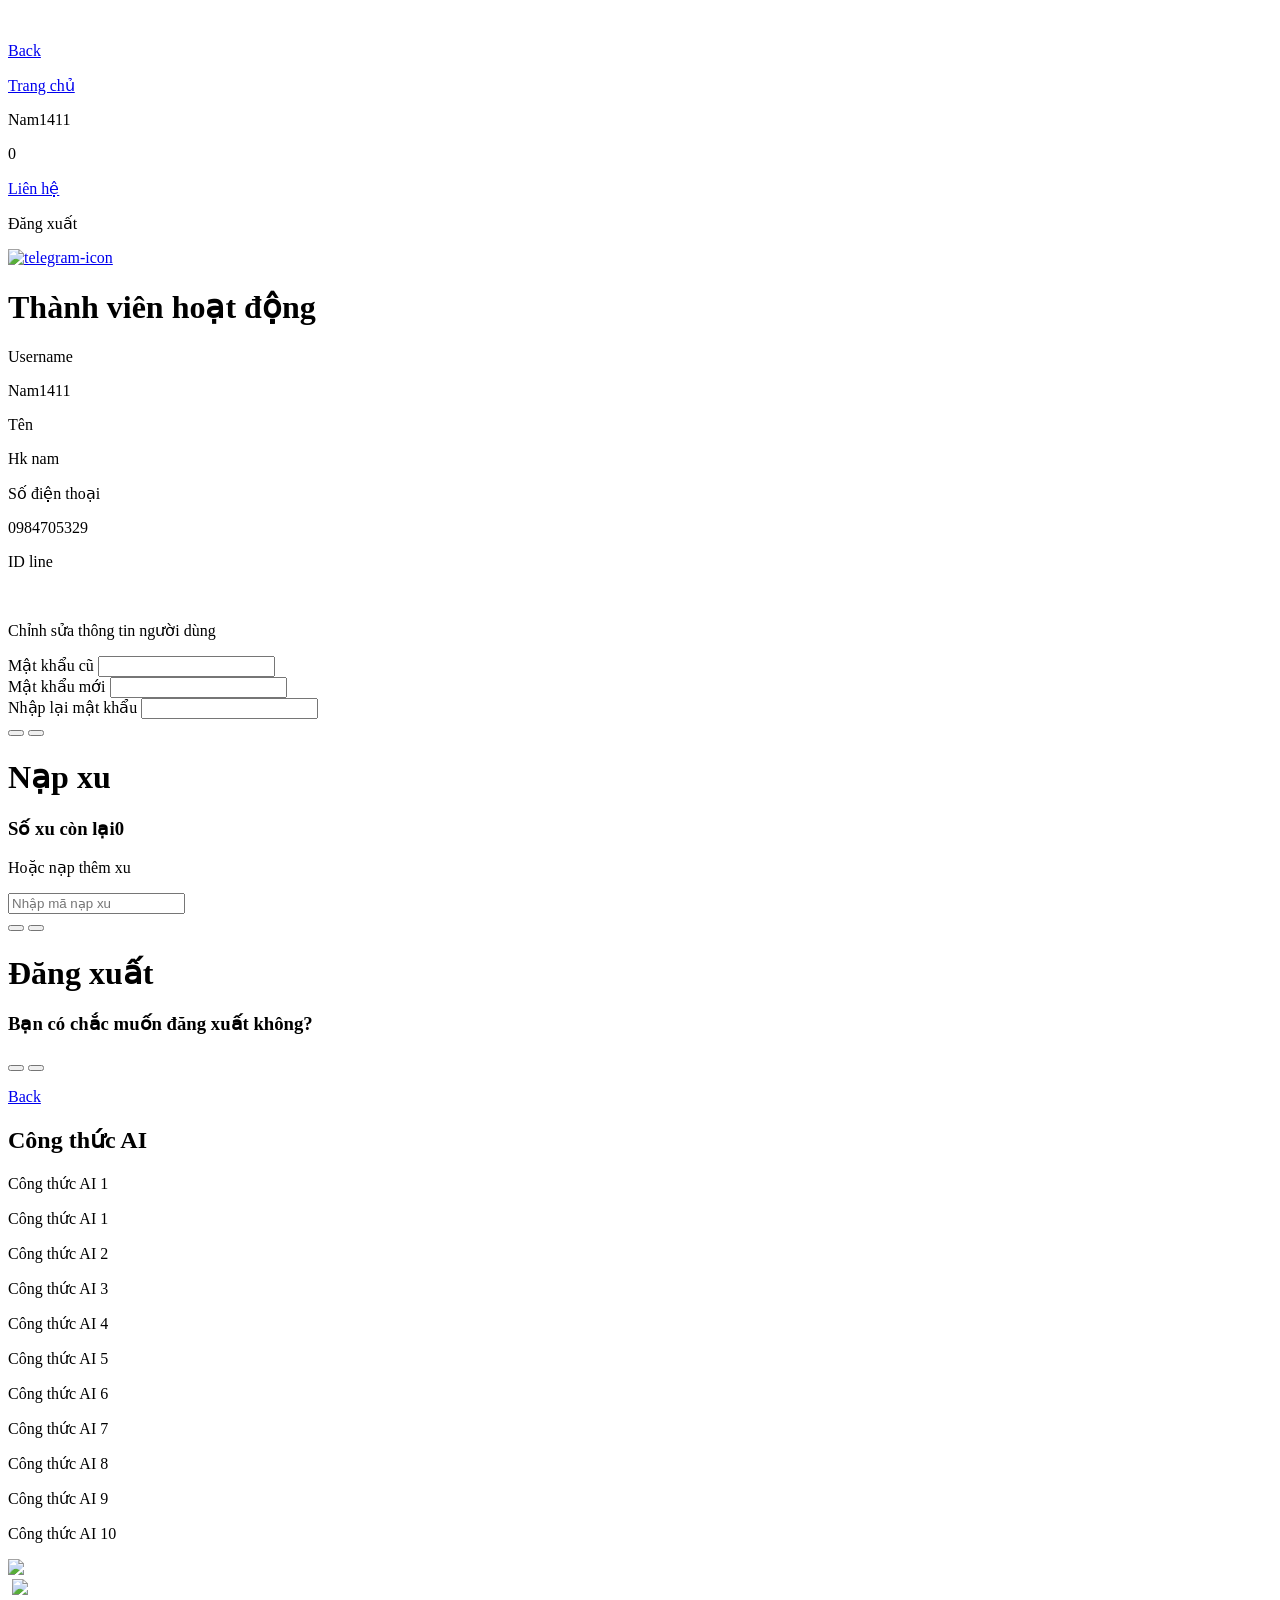
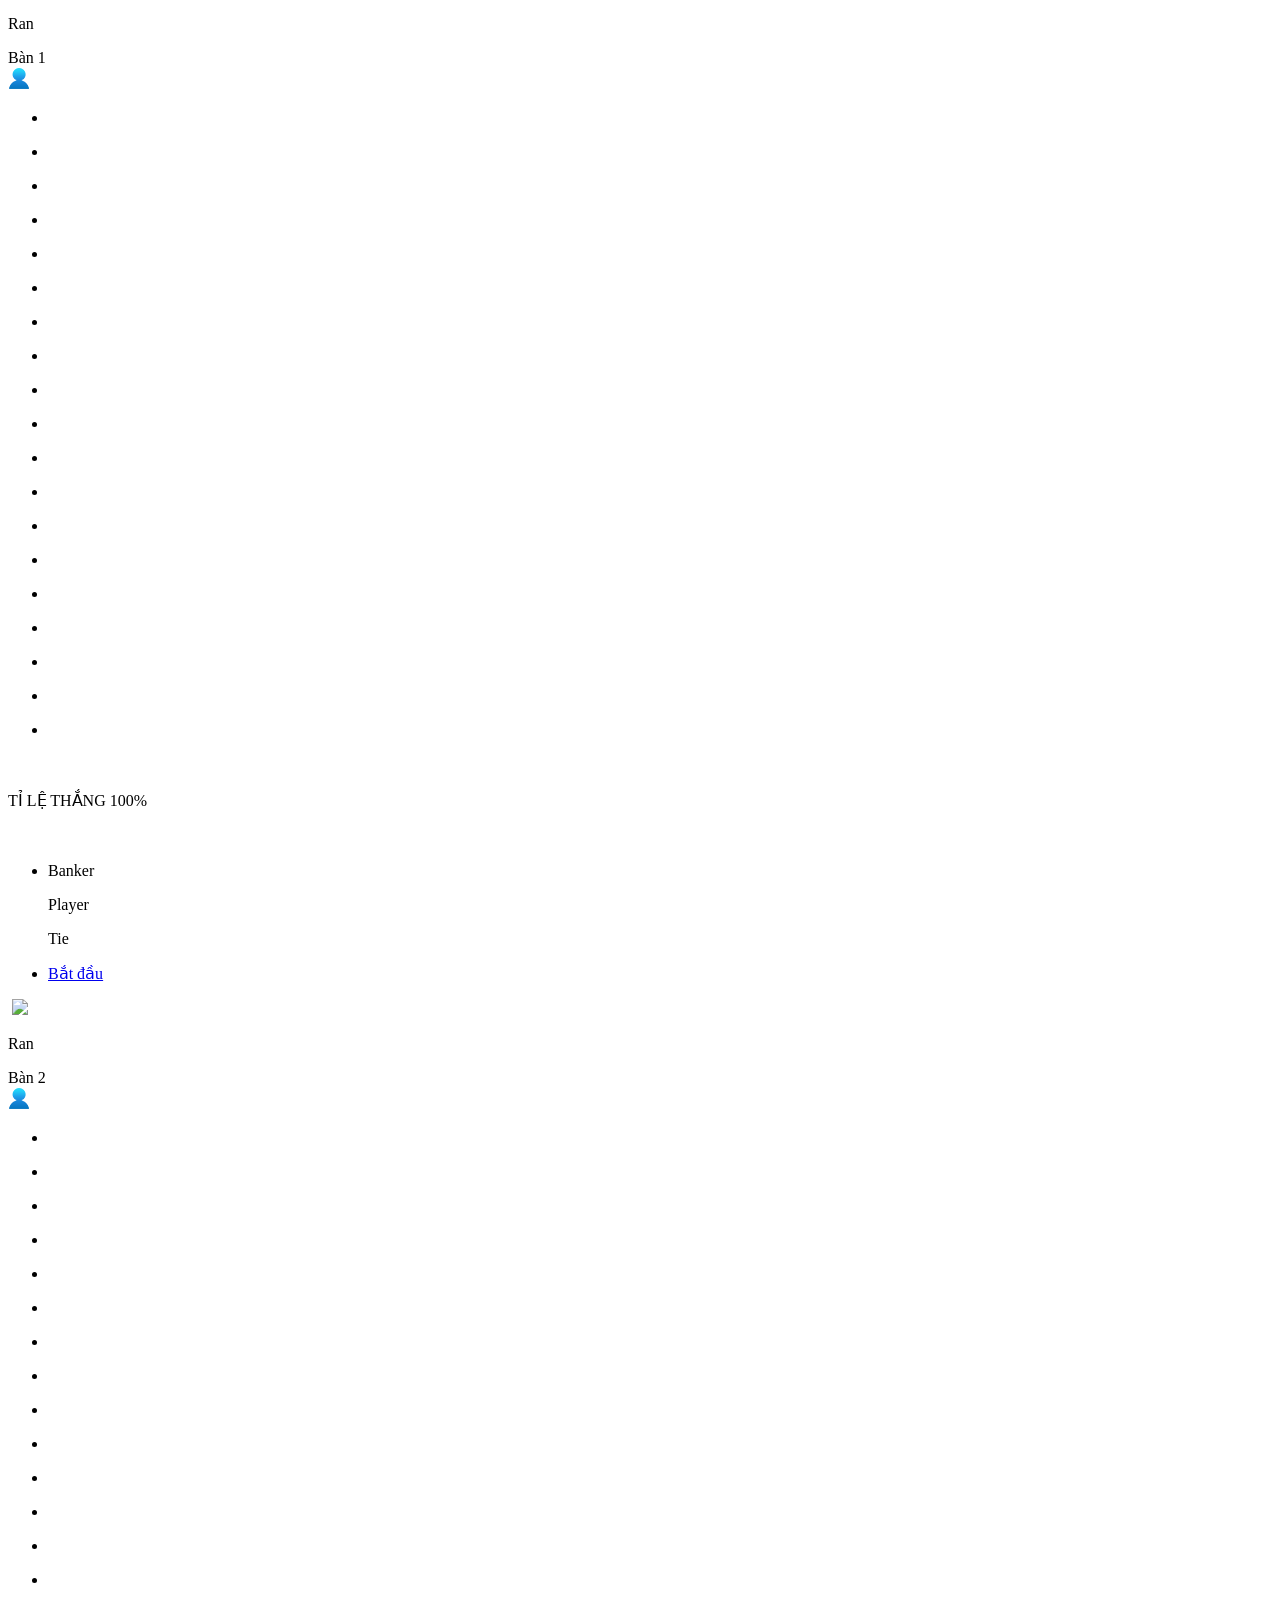
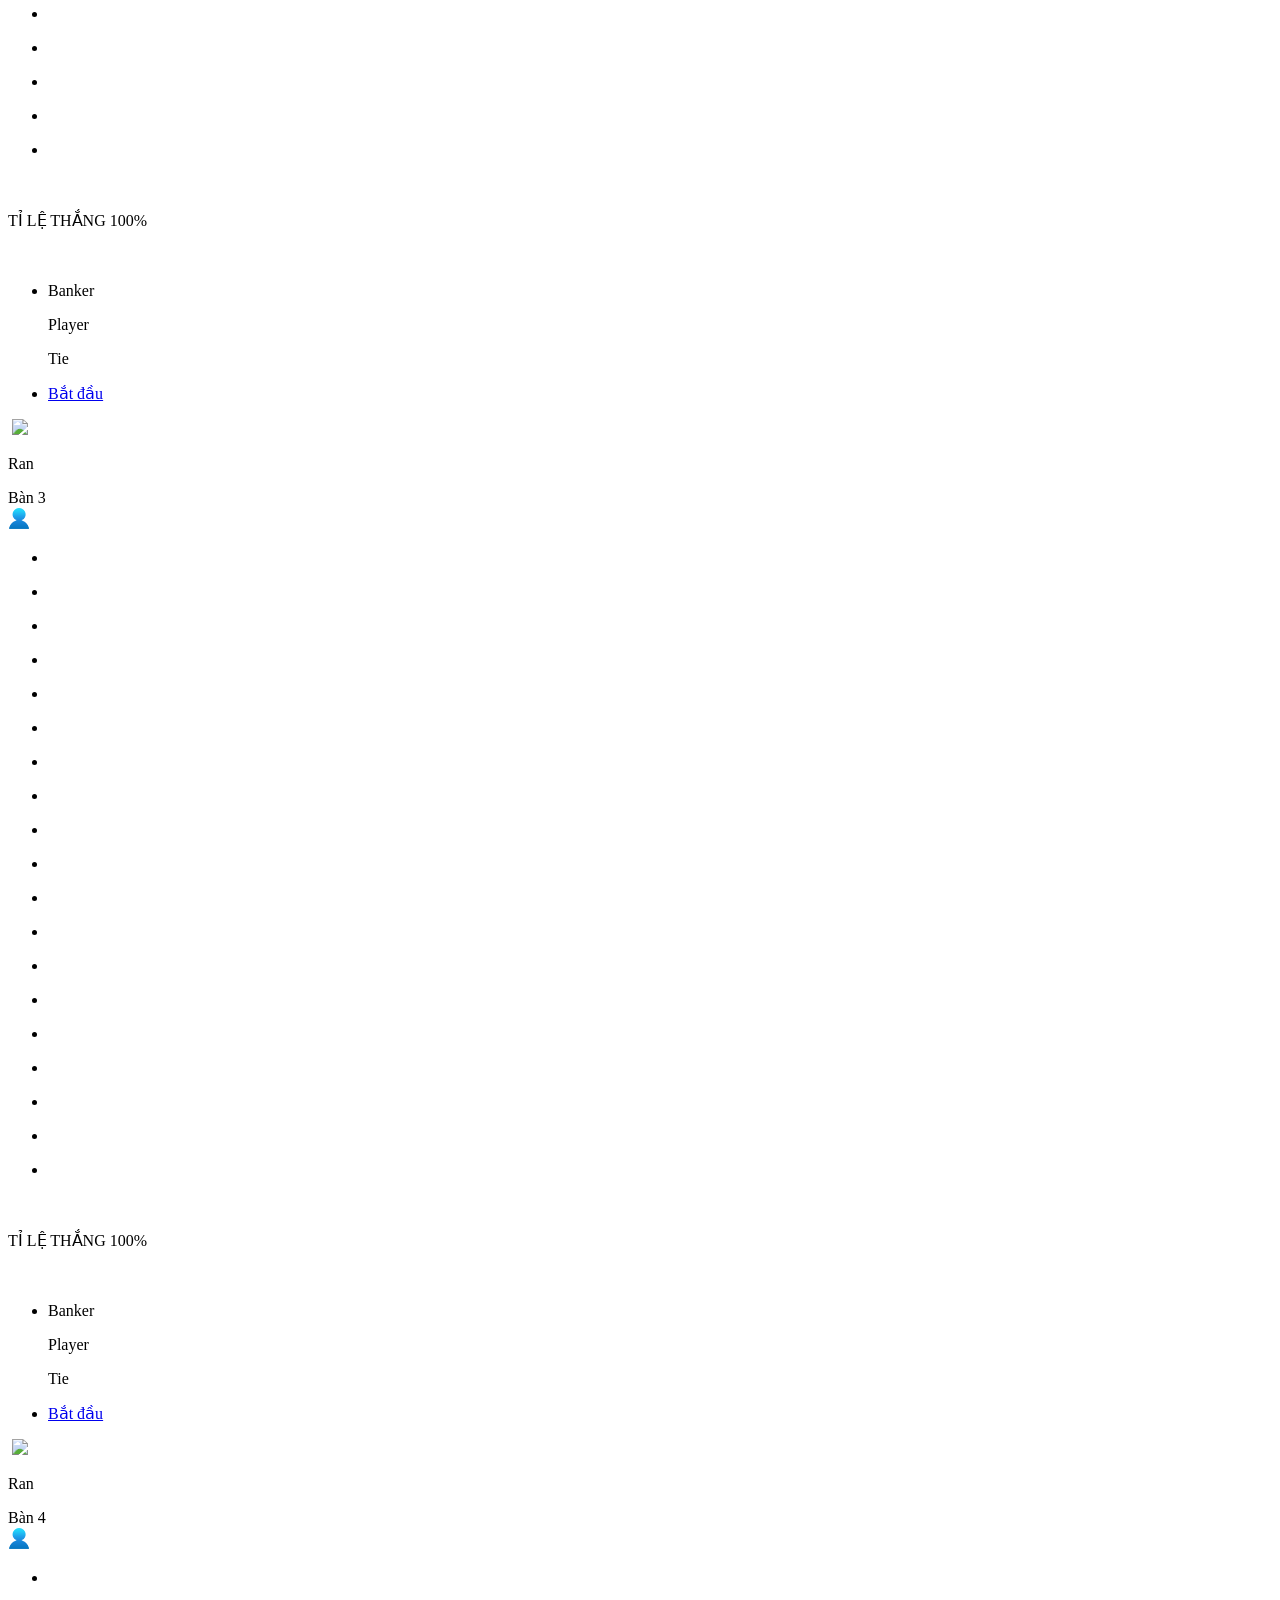
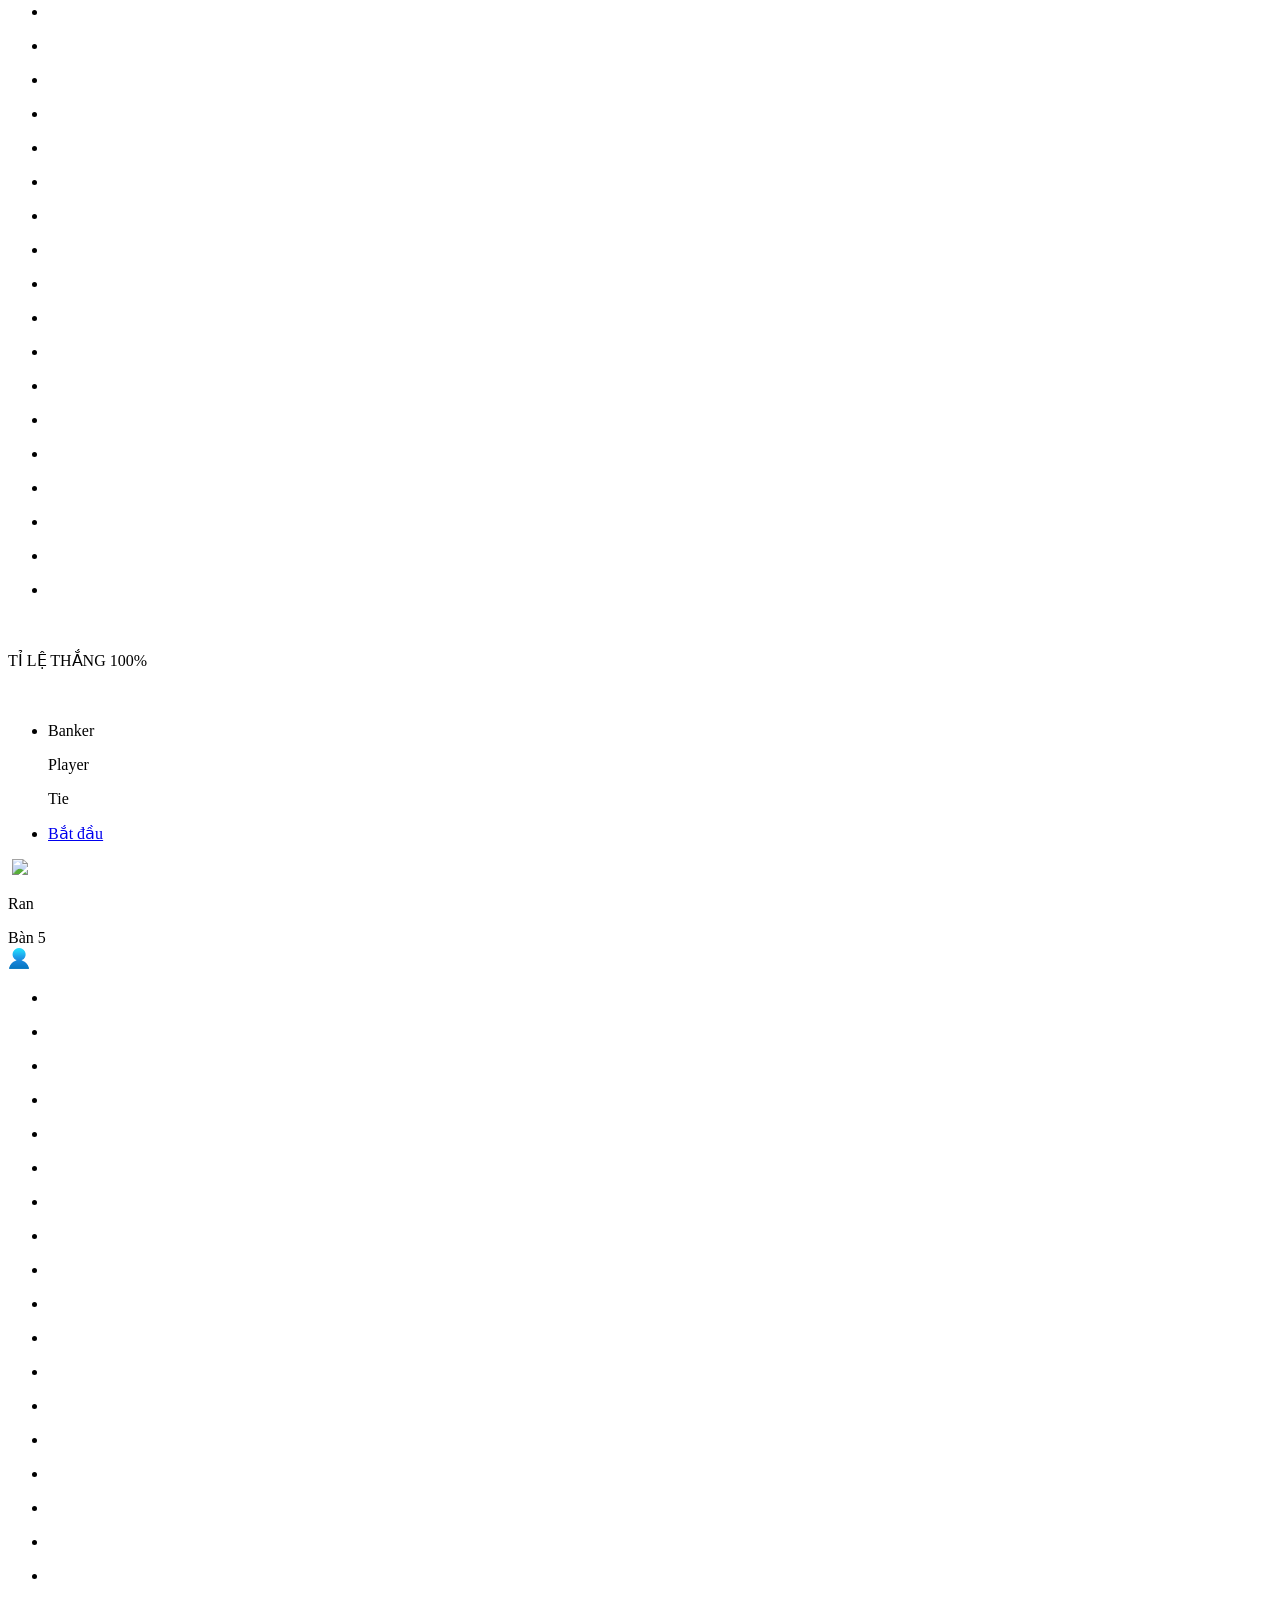
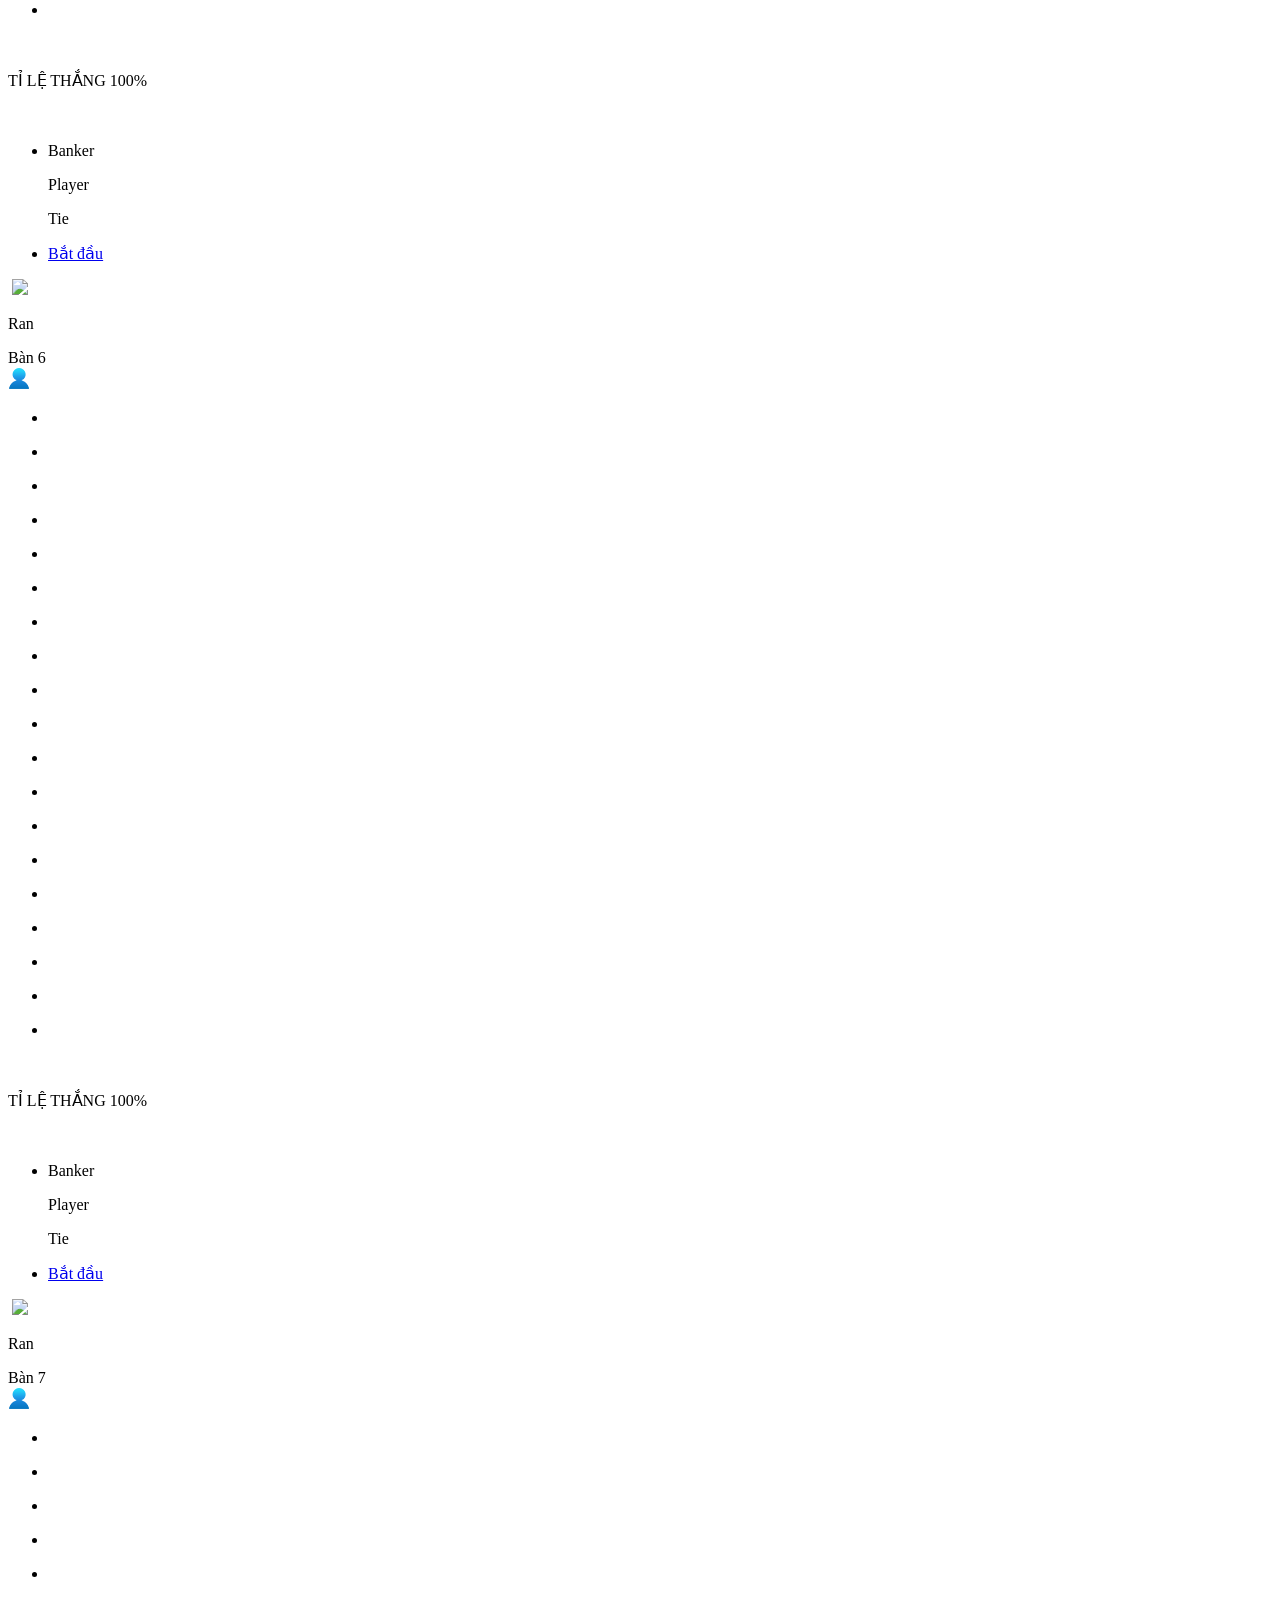
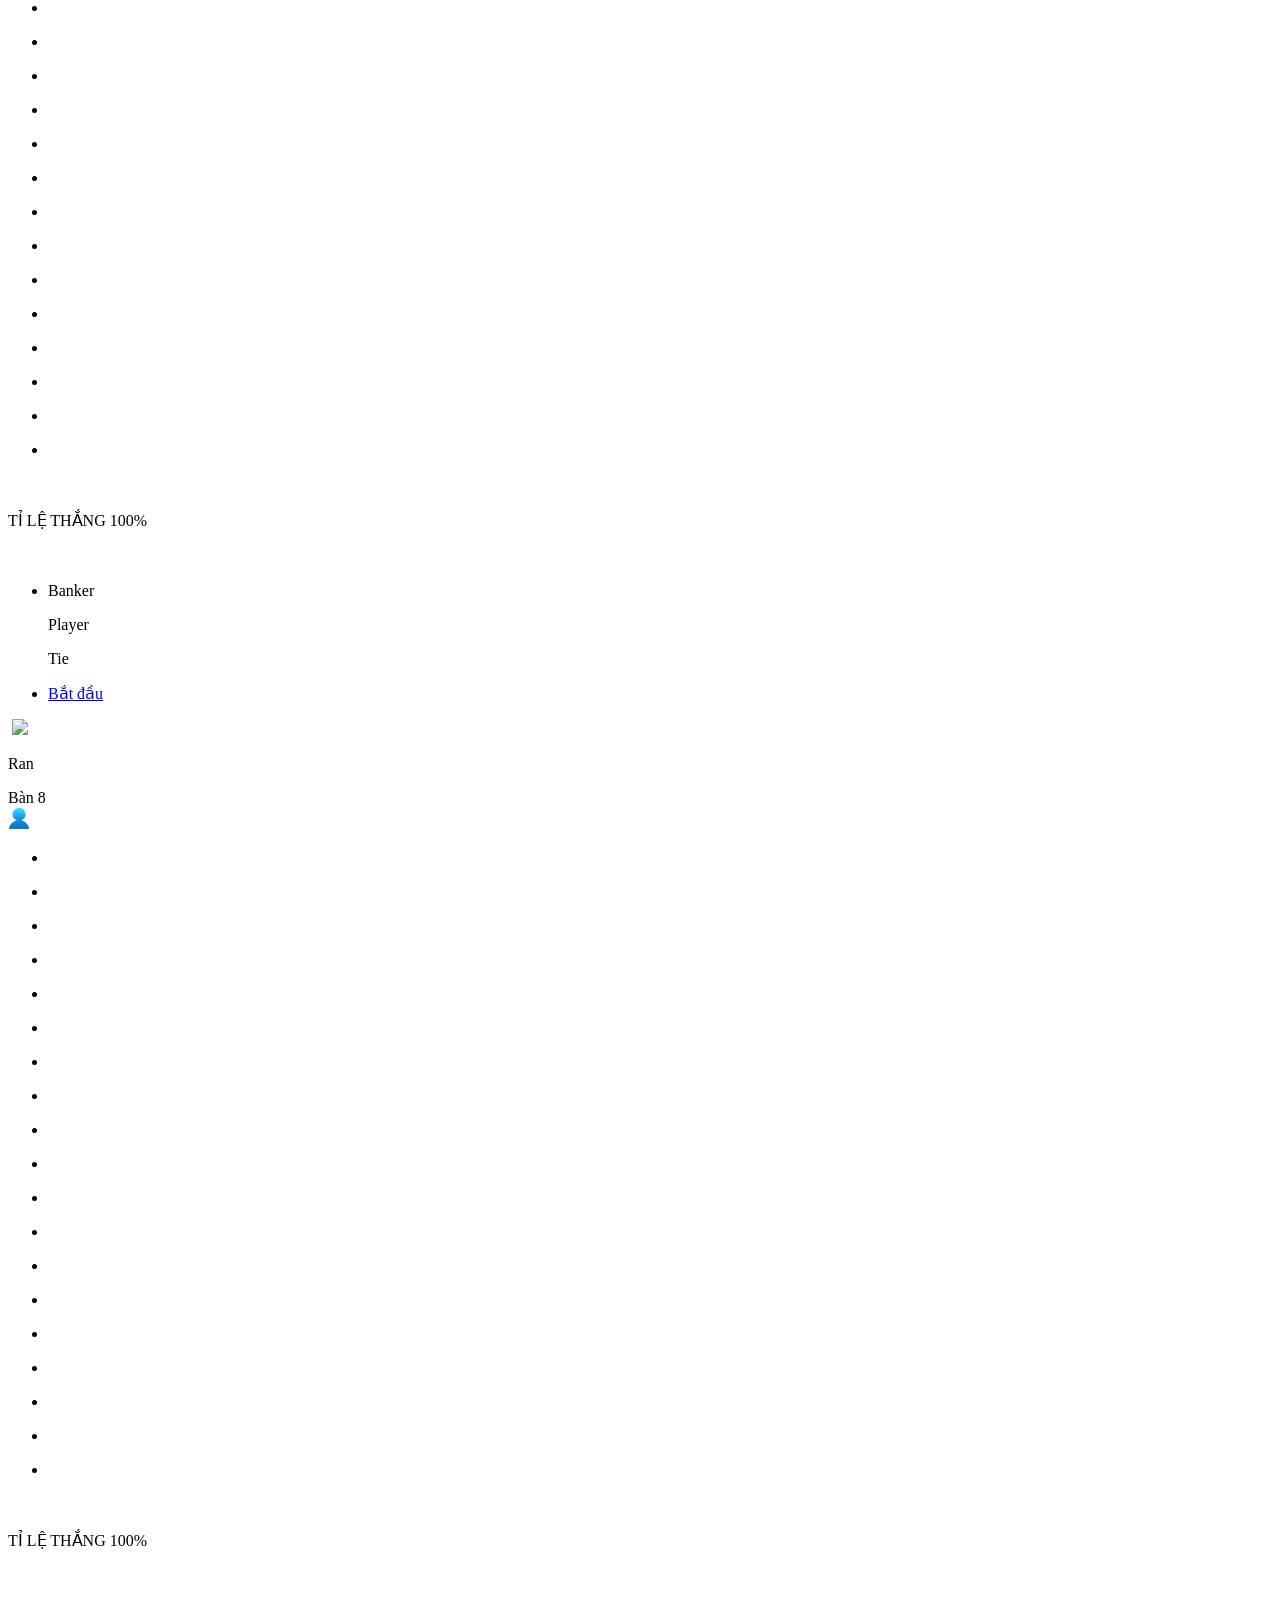
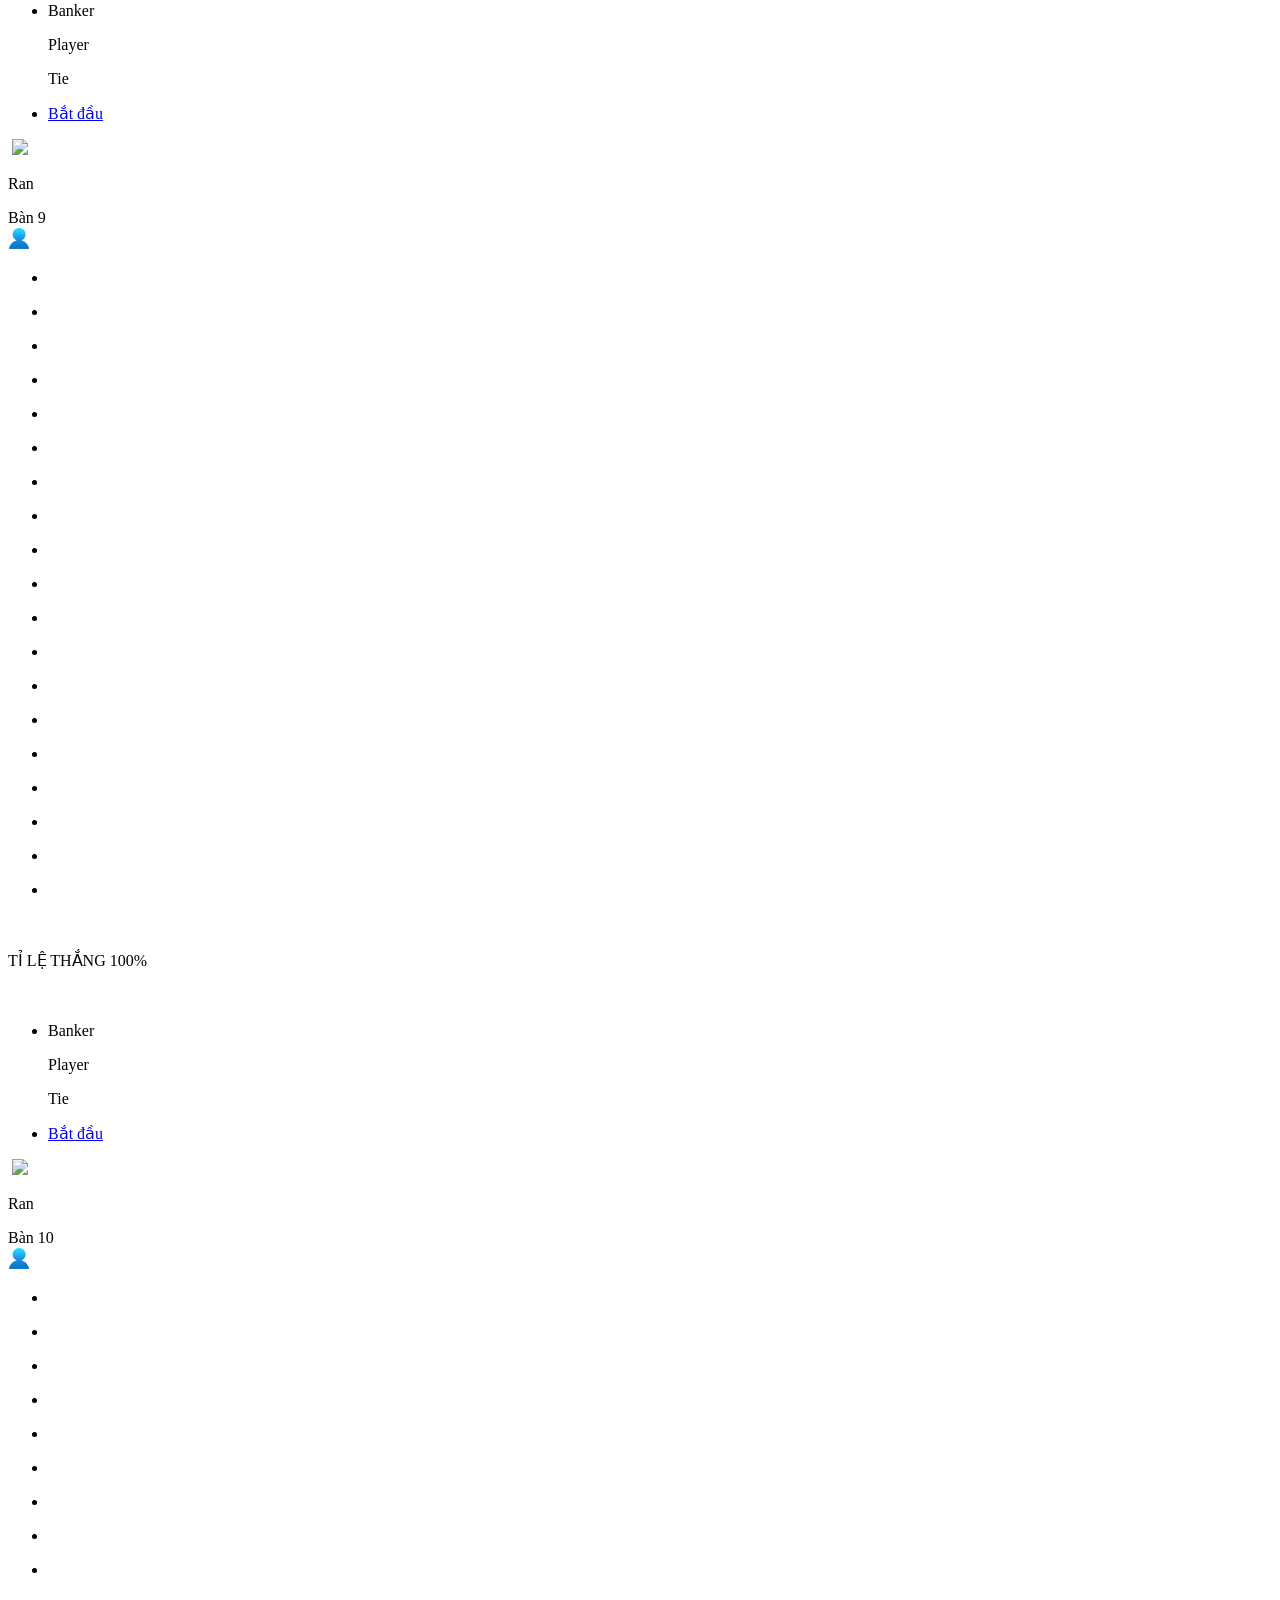
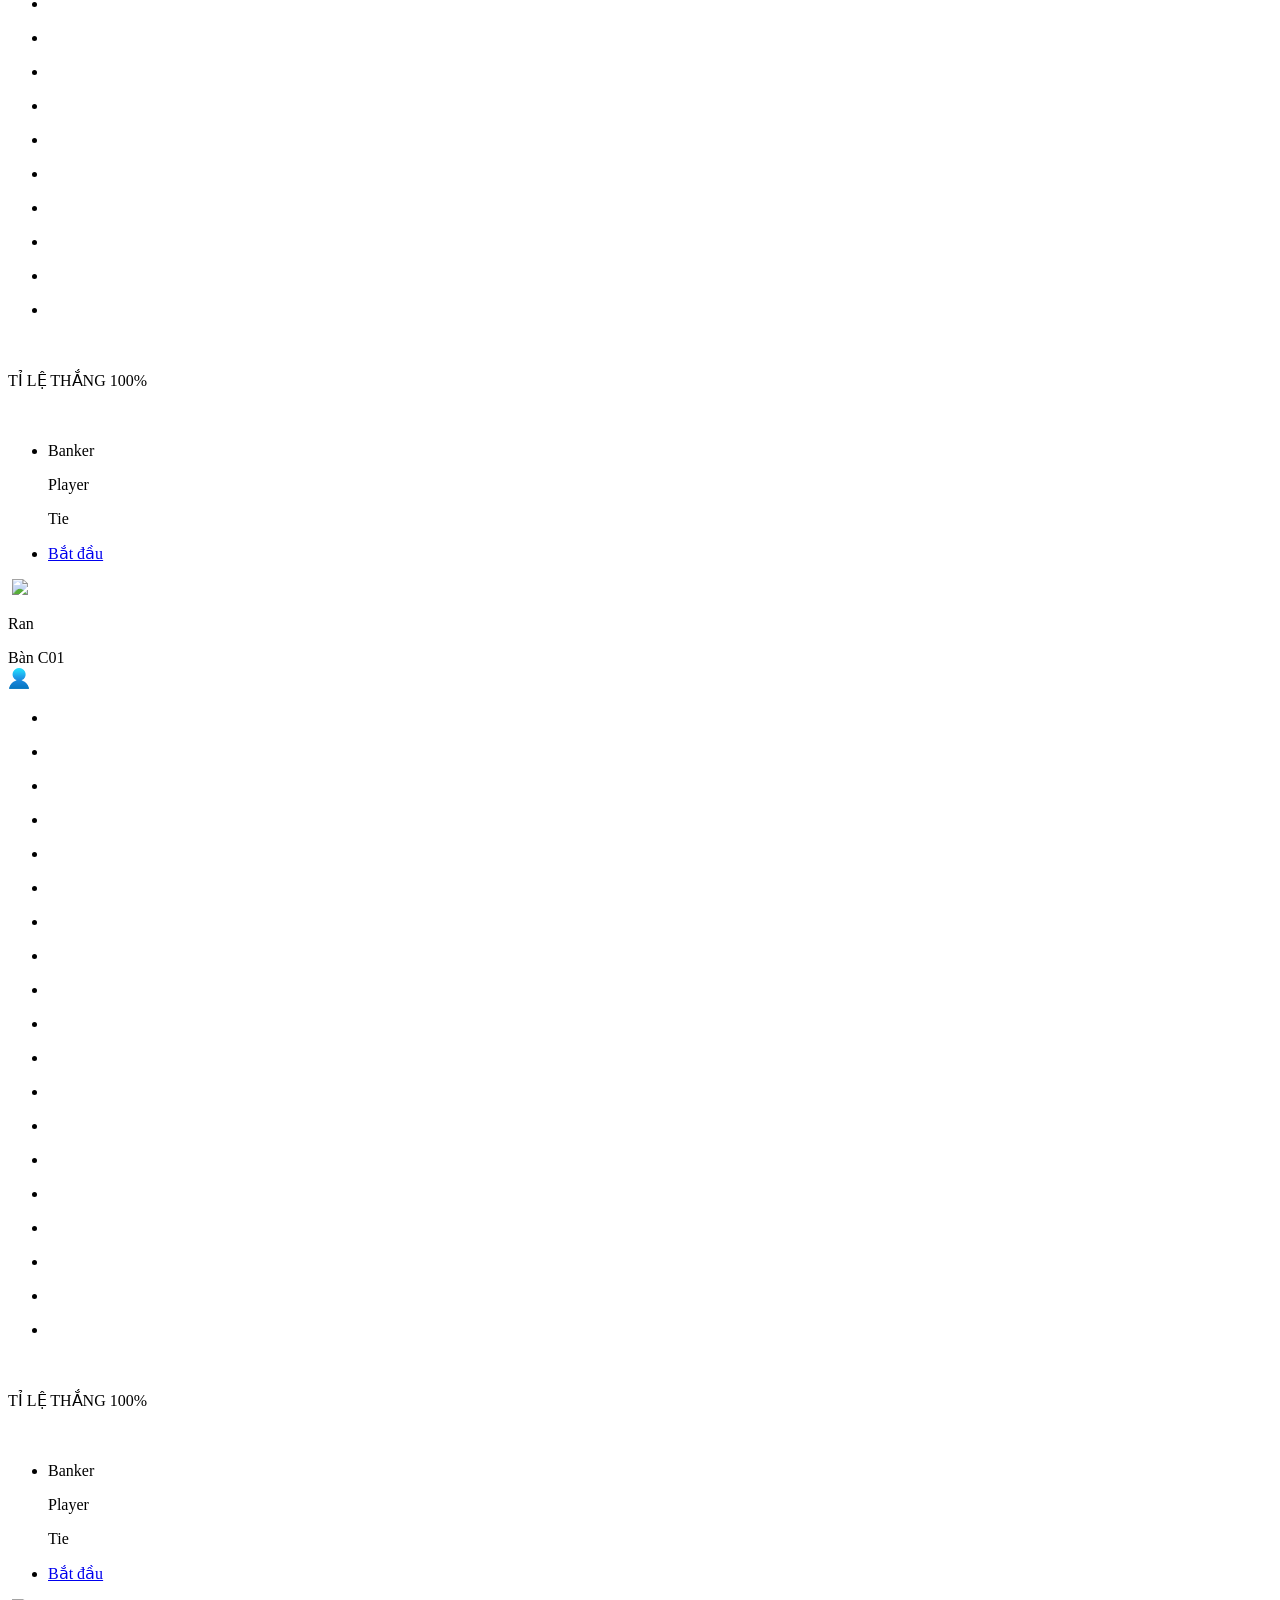
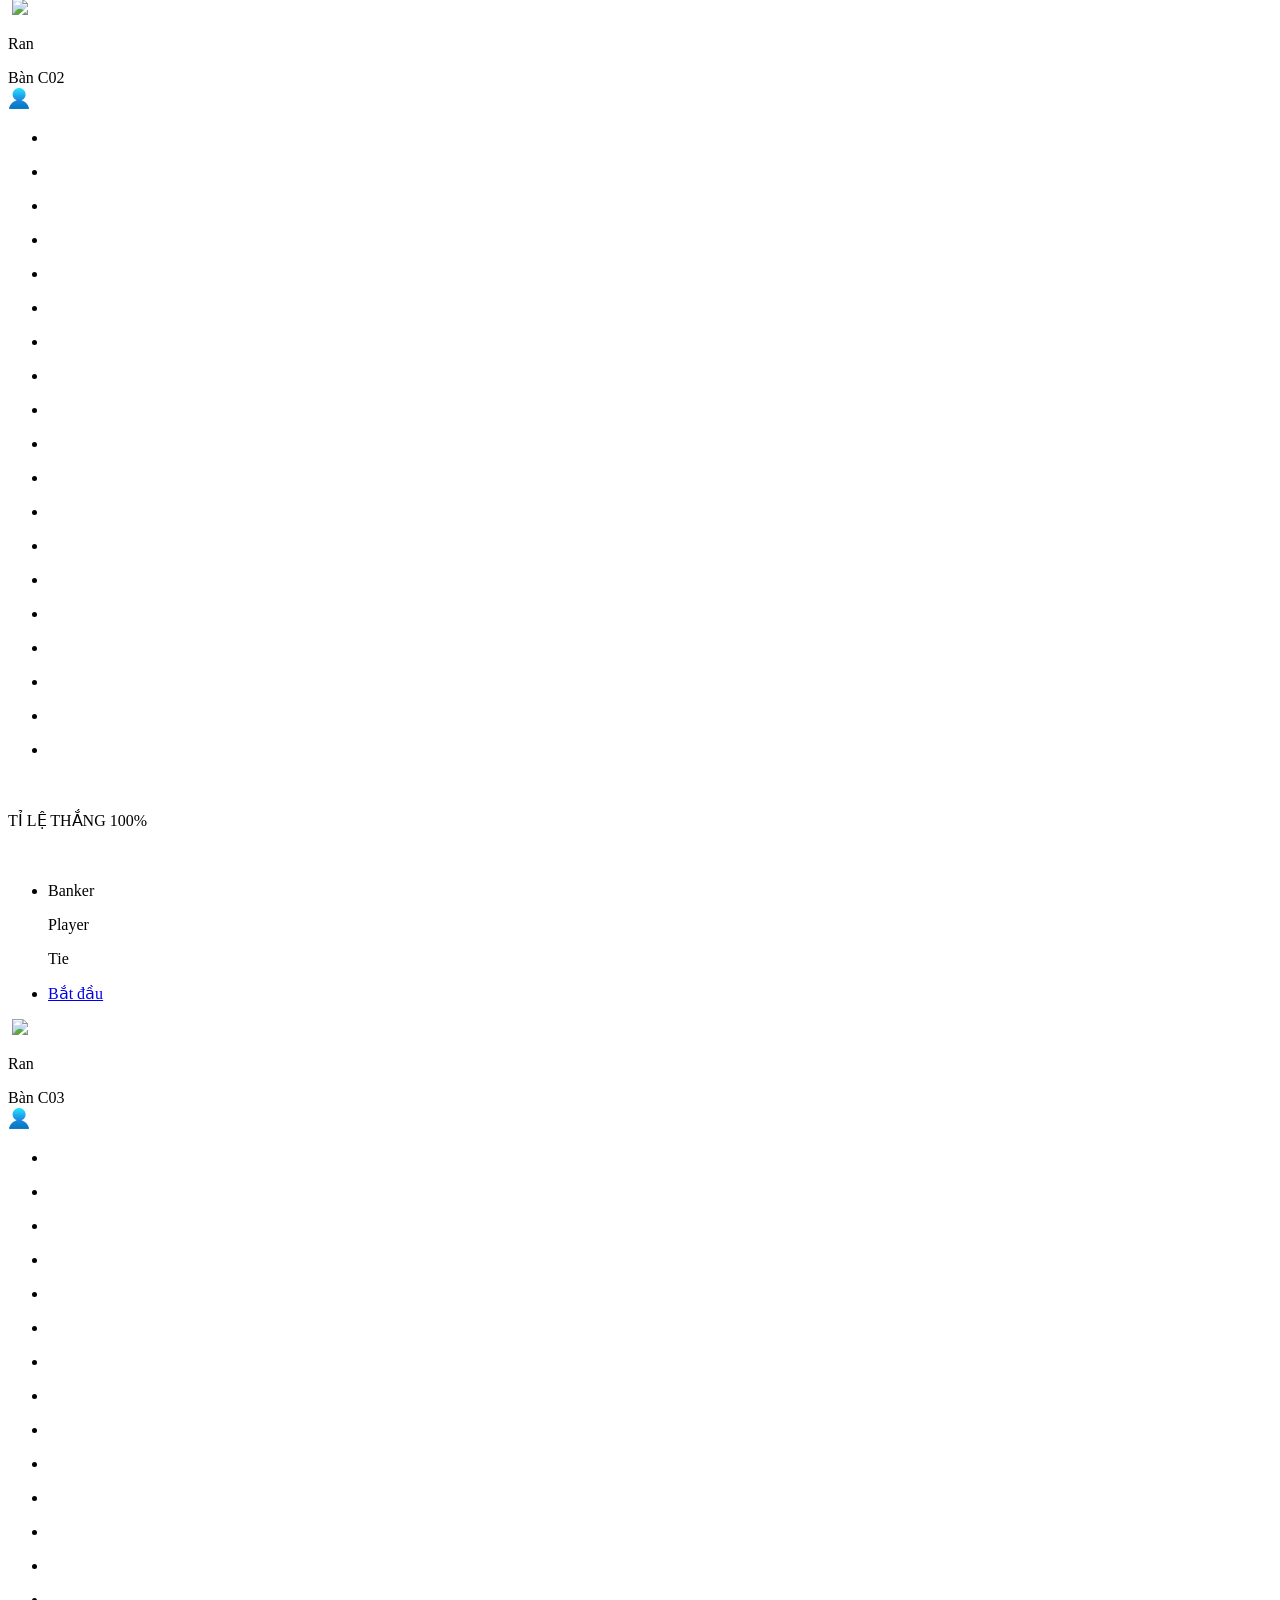
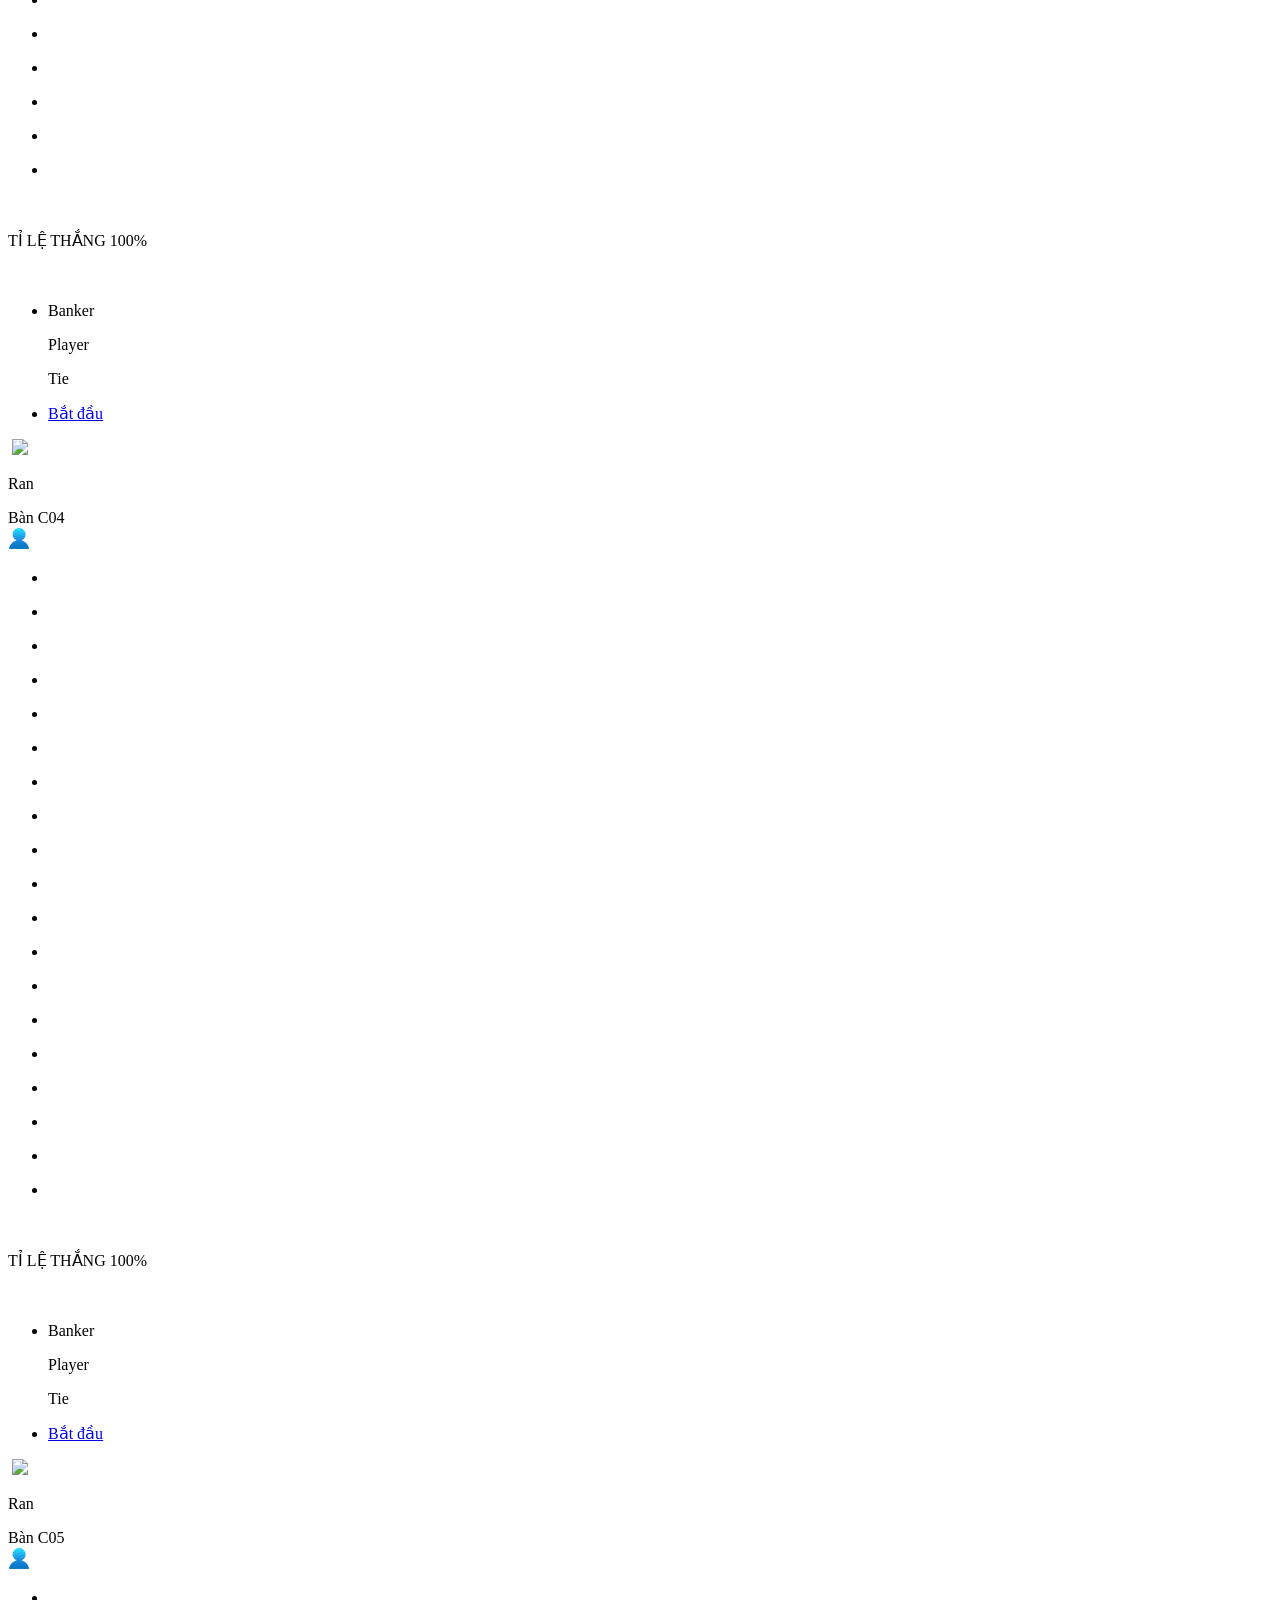
==== ae/index.html @ cf5ba809 "Upload ae/index.html from ZIP file" ====
<!DOCTYPE html>
<!-- saved from url=(0021)/ -->
<html lang="en" dir="ltr">
<head>
    <meta http-equiv="Content-Type" content="text/html; charset=UTF-8">

    <title>Tool Hack Baccarat - hackbcr88.com</title>
    <meta name="”robots”" content="”index," follow”="">
    <meta http-equiv="”content-language”" content="”th”/">
    <meta name="description" content="Công thức baccarat miễn phí 2025, phiên bản AI Theflash, chương trình công thức gian lận baccarat hay nhất, máy đánh bạc, roulette, xúc xắc, bóng đá, thực sự hiệu quả.">
    <meta name="keywords" content="Baccarat, Slots, Roulette, Sic Bo, Bóng Đá">
    <meta name="viewport" content="width=device-width, initial-scale=1.0">
    <meta name="csrf-token" content="j2qaukommEUIbNS4RiS00ySBDxadmakRrz9r3Wln">

    <!-- ---------------------------stylesheet---------------------- -->
    <link rel="stylesheet" href="/css/bootstrap.min.css">
    <link href="/css/font-awesome.min.css" rel="stylesheet">
    <link rel="stylesheet" href="/css/owl.carousel.min.css">
    <link rel="stylesheet" href="/css/owl.theme.default.min.css">
	<link rel="stylesheet" href="/css/swal2.css">

    <link rel="stylesheet" href="/css/main.css?v=1.0.3">
    <!-- ---------------------------script---------------------- -->
    <script src="/js/jquery-3.4.1.slim.min.js"></script>
    <script src="/js/popper.min.js"></script>
    <script src="/js/bootstrap.min.js"></script>
    <!-- Global site tag (gtag.js) - Google Analytics -->
    <script>
        window.dataLayer = window.dataLayer || [];
        function gtag(){dataLayer.push(arguments);}
        gtag('js', new Date());

        gtag('config', 'G-BVRWTQQ1PC');
    </script>
    <script>
        // Fetch formula data
        fetch('/baccarat/get_formula_data')
            .then(response => response.json())
            .then(data => {
                console.log('Formula data:', data);
            })
            .catch(error => {
                console.error('Error fetching formula data:', error);
            });

        // Fetch baccarat data
        fetch('/baccarat/getnewresult')
            .then(response => response.json())
            .then(data => {
                console.log('Baccarat data:', data);
            })
            .catch(error => {
                console.error('Error fetching baccarat data:', error);
            });
    </script>
        <link rel="stylesheet" href="/css/lobby.css">
</head>

<body>

<script>
    // This script ensures that every page refreshes when user navigates back using browser
    // back button
    var perfEntries = performance.getEntriesByType("navigation");

    if (perfEntries[0].type === "back_forward") {
        location.reload(true);
    }
</script>
    <div class="bg-site bg-casino"></div>
    <header>
    <div class="wrapper">
        <div class="logo">
            <a href="/">
                <img src="/images/logo.png" alt="">
            </a>
        </div>
        <div class="menu">
                            <a href="/ae/lobby" class="menu-item btn-back">
                    <p>Back</p>
                </a>
                        <div class="menu_wrapper">
                <a href="/" class="menu-item btn-home">
                    <p>Trang chủ</p>
                </a>
                <div class="menu-item btn-user">
                    <p>Nam1411</p>
                </div>
                <div class="menu-item btn-credit btn-redeem">
                    <p>0</p>
                </div>
                <a href="https://t.me/snipkjcrr88" target="_blank" class="menu-item btn-contact">
                    <p>Liên hệ</p>
                </a>
                <div class="menu-item btn-logout">
                    <p>Đăng xuất</p>
                </div>
            </div>
            <div class="menu-icon">
                <div class="bar1"></div>
                <div class="bar2"></div>
                <div class="bar3"></div>
            </div>
        </div>

    </div>
</header>
<div class="floating-btns">
<!--    <a href="https://www.facebook.com/trumhack68" target="_blank">-->
<!--        <img src="/images/whatsapp.png" alt="whatsapp-icon" style="width: 56px">-->
<!--    </a>-->
    <a href="https://t.me/snipkjcrr88" target="_blank">
        <img src="/images/telegram-icon.png" alt="telegram-icon" style="width: 56px">
    </a>
<!--    <a href="https://zalo.me/0786808888" target="_blank">-->
<!--        <img src="/images/zalo.png" alt="zalo-icon" style="width: 56px">-->
<!--    </a>-->
</div>
<div class="model-group">
    <div class="overlay"></div>
    <!-- -------------------user-------------- -->
    <div class="model-item model-user">
        <div class="btn-closeModel"></div>
        <div class="wrapper">
            <div class="title mb-4">
                <h1>Thành viên hoạt động</h1>
            </div>
            <div class="user-info mb-3">
                <div class="info-item">
                    <p>Username</p>
                    <p>Nam1411</p>
                </div>
                <div class="info-item">
                    <p>Tên</p>
                    <p>Hk nam</p>
                </div>
                <div class="info-item">
                    <p>Số điện thoại</p>
                    <p>0984705329</p>
                </div>
                <div class="info-item">
                    <p>ID line</p>
                    <p>&nbsp;</p>
                </div>
            </div>
            <form id="passChange">
                <div class="wrapper_form">
                    <div class="title-form">
                        <p class="h5">Chỉnh sửa thông tin người dùng</p>
                    </div>
                    <div class="group-input">
                        <div class="input-item">
                            <label for="">Mật khẩu cũ</label>
                            <input type="password" name="opass" placeholder="" utocomplete="off" required="">
                        </div>
                        <div class="input-item">
                            <label for="">Mật khẩu mới</label>
                            <input type="password" name="npass" placeholder="" utocomplete="off" required="">
                        </div>
                        <div class="input-item">
                            <label for="">Nhập lại mật khẩu</label>
                            <input type="password" name="rnpass" placeholder="" utocomplete="off" required="">
                        </div>
                    </div>
                </div>
                <div class="group-btn mt-4">
                    <button type="button" class="btn-cancel"></button>
                    <button type="submit" class="btn-confirm"></button>
                </div>
            </form>
        </div>
    </div>
    <!-- -------------------redeem-------------- -->
    <div class="model-item model-redeem">
        <div class="btn-closeModel"></div>
        <div class="wrapper">
            <div class="title">
                <h1>Nạp xu</h1>
                <h3>Số xu còn lại<span id="navCredit2">0</span></h3>
            </div>
            <form action="https://www.asst-theflash.com/lobby_casino.php">
                <p class="mb-2 h5">Hoặc nạp thêm xu</p>
                <input class="bg-input mb-3" type="text" id="usercode" placeholder="Nhập mã nạp xu">
<!--                <button type="button" class="btn-pastCredit" onclick="pasteValue()">Nhập mã nạp xu</button>-->
                <div class="group-btn mt-4">
                    <button type="button" class="btn-cancel"></button>
                    <button type="button" class="btn-confirm" onclick="sendcode()"></button>
                </div>
            </form>
        </div>
    </div>
    <!-- -------------------logout-------------- -->
    <div class="model-item model-logout">
        <div class="btn-closeModel"></div>
        <div class="wrapper text-center">
            <div class="title">
                <h1>Đăng xuất</h1>
                <h3>Bạn có chắc muốn đăng xuất không?</h3>
            </div>
            <form action="https://www.asst-theflash.com/lobby_casino.php">
                <div class="group-btn mt-4">
                    <button type="button" class="btn-cancel"></button>
                    <button type="button" class="btn-confirm" onclick="logout()"></button>
                </div>
            </form>
        </div>
    </div>
</div>
    <div class="main-content pd-site">
        <div class="selectRoom-container">
            <section class="sec-formula">
    <a href="/" class="btn-back-mobile">
        <p>Back</p>
    </a>
    <div class="sec-formula_wrapper">
        <div class="formula-title">
            <h1>Công thức AI</h1>
        </div>
        <div class="btn-formulaDD">
            <p>Công thức AI 1</p>
        </div>
        <div class="formula-group">
                            <div id="formula1" class="formula-item " onclick="changeForType(1)">
                    <p>Công thức AI 1</p>
                </div>
                            <div id="formula2" class="formula-item " onclick="changeForType(2)">
                    <p>Công thức AI 2</p>
                </div>
                            <div id="formula3" class="formula-item " onclick="changeForType(3)">
                    <p>Công thức AI 3</p>
                </div>
                            <div id="formula4" class="formula-item " onclick="changeForType(4)">
                    <p>Công thức AI 4</p>
                </div>
                            <div id="formula5" class="formula-item " onclick="changeForType(5)">
                    <p>Công thức AI 5</p>
                </div>
                            <div id="formula6" class="formula-item " onclick="changeForType(6)">
                    <p>Công thức AI 6</p>
                </div>
                            <div id="formula7" class="formula-item " onclick="changeForType(7)">
                    <p>Công thức AI 7</p>
                </div>
                            <div id="formula8" class="formula-item " onclick="changeForType(8)">
                    <p>Công thức AI 8</p>
                </div>
                            <div id="formula9" class="formula-item " onclick="changeForType(9)">
                    <p>Công thức AI 9</p>
                </div>
                            <div id="formula10" class="formula-item " onclick="changeForType(10)">
                    <p>Công thức AI 10</p>
                </div>
                    </div>
    </div>
</section>
                
<!-- <div class="formula-div">
    <ul>
        <div class="text-center mt-5">
            <img src="/images/formula_head.png" height="50">
        </div>

                    <li class="nav-item">
                <a class="nav-link formula_btn" href="#" onclick="changeForType(1)">
                    <div class="row text-center text-white">
                        <div class="col">
                            <span id="formula1" style="font-family:'Arial', san-serif;font-size: 100%;letter-spacing: 1px">
                                Công thức 1
                            </span>
                        </div>
                    </div>
                </a>
            </li>
                    <li class="nav-item">
                <a class="nav-link formula_btn" href="#" onclick="changeForType(2)">
                    <div class="row text-center text-white">
                        <div class="col">
                            <span id="formula2" style="font-family:'Arial', san-serif;font-size: 100%;letter-spacing: 1px">
                                Công thức 2
                            </span>
                        </div>
                    </div>
                </a>
            </li>
                    <li class="nav-item">
                <a class="nav-link formula_btn" href="#" onclick="changeForType(3)">
                    <div class="row text-center text-white">
                        <div class="col">
                            <span id="formula3" style="font-family:'Arial', san-serif;font-size: 100%;letter-spacing: 1px">
                                Công thức 3
                            </span>
                        </div>
                    </div>
                </a>
            </li>
                    <li class="nav-item">
                <a class="nav-link formula_btn" href="#" onclick="changeForType(4)">
                    <div class="row text-center text-white">
                        <div class="col">
                            <span id="formula4" style="font-family:'Arial', san-serif;font-size: 100%;letter-spacing: 1px">
                                Công thức 4
                            </span>
                        </div>
                    </div>
                </a>
            </li>
                    <li class="nav-item">
                <a class="nav-link formula_btn" href="#" onclick="changeForType(5)">
                    <div class="row text-center text-white">
                        <div class="col">
                            <span id="formula5" style="font-family:'Arial', san-serif;font-size: 100%;letter-spacing: 1px">
                                Công thức 5
                            </span>
                        </div>
                    </div>
                </a>
            </li>
                    <li class="nav-item">
                <a class="nav-link formula_btn" href="#" onclick="changeForType(6)">
                    <div class="row text-center text-white">
                        <div class="col">
                            <span id="formula6" style="font-family:'Arial', san-serif;font-size: 100%;letter-spacing: 1px">
                                Công thức 6
                            </span>
                        </div>
                    </div>
                </a>
            </li>
                    <li class="nav-item">
                <a class="nav-link formula_btn" href="#" onclick="changeForType(7)">
                    <div class="row text-center text-white">
                        <div class="col">
                            <span id="formula7" style="font-family:'Arial', san-serif;font-size: 100%;letter-spacing: 1px">
                                Công thức 7
                            </span>
                        </div>
                    </div>
                </a>
            </li>
                    <li class="nav-item">
                <a class="nav-link formula_btn" href="#" onclick="changeForType(8)">
                    <div class="row text-center text-white">
                        <div class="col">
                            <span id="formula8" style="font-family:'Arial', san-serif;font-size: 100%;letter-spacing: 1px">
                                Công thức 8
                            </span>
                        </div>
                    </div>
                </a>
            </li>
                    <li class="nav-item">
                <a class="nav-link formula_btn" href="#" onclick="changeForType(9)">
                    <div class="row text-center text-white">
                        <div class="col">
                            <span id="formula9" style="font-family:'Arial', san-serif;font-size: 100%;letter-spacing: 1px">
                                Công thức 9
                            </span>
                        </div>
                    </div>
                </a>
            </li>
                    <li class="nav-item">
                <a class="nav-link formula_btn" href="#" onclick="changeForType(10)">
                    <div class="row text-center text-white">
                        <div class="col">
                            <span id="formula10" style="font-family:'Arial', san-serif;font-size: 100%;letter-spacing: 1px">
                                Công thức 10
                            </span>
                        </div>
                    </div>
                </a>
            </li>
                <br><br>
    </ul>
</div> -->
            <input type="text" hidden="" value="ae" id="room-url">
<!--            <div class="formula-selector">-->
<!--                <div class="col-md-12">-->
<!--                    <select id = "selectFormula">-->
<!--                        <option value="1">Công thức 1</option>-->
<!--                        <option value="2">Công thức 2</option>-->
<!--                        <option value="3">Công thức 3</option>-->
<!--                        <option value="4">Công thức 4</option>-->
<!--                        <option value="5">Công thức 5</option>-->
<!--                        <option value="6">Công thức 6</option>-->
<!--                        <option value="7">Công thức 7</option>-->
<!--                        <option value="8">Công thức 8</option>-->
<!--                        <option value="9">Công thức 9</option>-->
<!--                        <option value="10">Công thức 10</option>-->
<!---->
<!--                    </select>-->
<!--                </div>-->
<!--            </div>-->

            <section class="sec-selectRoom">
                <div class="title">
                <a href="/" class="menu-item btn-back">
                    <img src="/images/arrow-back-ico.png" width="40px" />
                </a>
                    <a href="/" class="btn-close"></a>
                </div>
                <div class="selectRoom_wrapper">
                    <div class="scrollBar">
                        <div class="Room_group">
                            <div class="inner_wrapper">
                                
                                        <div class="table_box" style="">
                                            <div class="photo position-relative d-none">
                                                <img src="/images/sanh/1501160-3.jpg" alt="">
                                                <img class="dealer-flag" src="/images/flags-Vietnam.png">
                                                <p>Ran</p>
                                            </div>
                                            <div class="table_con" id="table-0">
                                                <dl>
                                                    <dt>Bàn 1</dt>
                                                    <dt class="text-right">
                                                        <div class="totalBetPlayer">
                                                            <img src="[data-uri]" alt="">
                                                            <span class="total-player"></span>
                                                        </div>
                                                    </dt>
                                                </dl>

                                                <div class="road_frame bg-white">
                                                    <div class="conts">
                                                        <div class="openTableName">
                                                            <ul class="m-0 p-0 result">
                                                                                                                                    <li id="col-0-0">
                                                                                                                                                    <div class="row1" id="item-0-0-0"><div class=""><p class=""></p></div></div>
                                                                                                                                                    <div class="row1" id="item-0-0-1"><div class=""><p class=""></p></div></div>
                                                                                                                                                    <div class="row1" id="item-0-0-2"><div class=""><p class=""></p></div></div>
                                                                                                                                                    <div class="row1" id="item-0-0-3"><div class=""><p class=""></p></div></div>
                                                                                                                                                    <div class="row1" id="item-0-0-4"><div class=""><p class=""></p></div></div>
                                                                                                                                                    <div class="row1" id="item-0-0-5"><div class=""><p class=""></p></div></div>
                                                                                                                                            </li>
                                                                                                                                    <li id="col-0-1">
                                                                                                                                                    <div class="row1" id="item-0-1-0"><div class=""><p class=""></p></div></div>
                                                                                                                                                    <div class="row1" id="item-0-1-1"><div class=""><p class=""></p></div></div>
                                                                                                                                                    <div class="row1" id="item-0-1-2"><div class=""><p class=""></p></div></div>
                                                                                                                                                    <div class="row1" id="item-0-1-3"><div class=""><p class=""></p></div></div>
                                                                                                                                                    <div class="row1" id="item-0-1-4"><div class=""><p class=""></p></div></div>
                                                                                                                                                    <div class="row1" id="item-0-1-5"><div class=""><p class=""></p></div></div>
                                                                                                                                            </li>
                                                                                                                                    <li id="col-0-2">
                                                                                                                                                    <div class="row1" id="item-0-2-0"><div class=""><p class=""></p></div></div>
                                                                                                                                                    <div class="row1" id="item-0-2-1"><div class=""><p class=""></p></div></div>
                                                                                                                                                    <div class="row1" id="item-0-2-2"><div class=""><p class=""></p></div></div>
                                                                                                                                                    <div class="row1" id="item-0-2-3"><div class=""><p class=""></p></div></div>
                                                                                                                                                    <div class="row1" id="item-0-2-4"><div class=""><p class=""></p></div></div>
                                                                                                                                                    <div class="row1" id="item-0-2-5"><div class=""><p class=""></p></div></div>
                                                                                                                                            </li>
                                                                                                                                    <li id="col-0-3">
                                                                                                                                                    <div class="row1" id="item-0-3-0"><div class=""><p class=""></p></div></div>
                                                                                                                                                    <div class="row1" id="item-0-3-1"><div class=""><p class=""></p></div></div>
                                                                                                                                                    <div class="row1" id="item-0-3-2"><div class=""><p class=""></p></div></div>
                                                                                                                                                    <div class="row1" id="item-0-3-3"><div class=""><p class=""></p></div></div>
                                                                                                                                                    <div class="row1" id="item-0-3-4"><div class=""><p class=""></p></div></div>
                                                                                                                                                    <div class="row1" id="item-0-3-5"><div class=""><p class=""></p></div></div>
                                                                                                                                            </li>
                                                                                                                                    <li id="col-0-4">
                                                                                                                                                    <div class="row1" id="item-0-4-0"><div class=""><p class=""></p></div></div>
                                                                                                                                                    <div class="row1" id="item-0-4-1"><div class=""><p class=""></p></div></div>
                                                                                                                                                    <div class="row1" id="item-0-4-2"><div class=""><p class=""></p></div></div>
                                                                                                                                                    <div class="row1" id="item-0-4-3"><div class=""><p class=""></p></div></div>
                                                                                                                                                    <div class="row1" id="item-0-4-4"><div class=""><p class=""></p></div></div>
                                                                                                                                                    <div class="row1" id="item-0-4-5"><div class=""><p class=""></p></div></div>
                                                                                                                                            </li>
                                                                                                                                    <li id="col-0-5">
                                                                                                                                                    <div class="row1" id="item-0-5-0"><div class=""><p class=""></p></div></div>
                                                                                                                                                    <div class="row1" id="item-0-5-1"><div class=""><p class=""></p></div></div>
                                                                                                                                                    <div class="row1" id="item-0-5-2"><div class=""><p class=""></p></div></div>
                                                                                                                                                    <div class="row1" id="item-0-5-3"><div class=""><p class=""></p></div></div>
                                                                                                                                                    <div class="row1" id="item-0-5-4"><div class=""><p class=""></p></div></div>
                                                                                                                                                    <div class="row1" id="item-0-5-5"><div class=""><p class=""></p></div></div>
                                                                                                                                            </li>
                                                                                                                                    <li id="col-0-6">
                                                                                                                                                    <div class="row1" id="item-0-6-0"><div class=""><p class=""></p></div></div>
                                                                                                                                                    <div class="row1" id="item-0-6-1"><div class=""><p class=""></p></div></div>
                                                                                                                                                    <div class="row1" id="item-0-6-2"><div class=""><p class=""></p></div></div>
                                                                                                                                                    <div class="row1" id="item-0-6-3"><div class=""><p class=""></p></div></div>
                                                                                                                                                    <div class="row1" id="item-0-6-4"><div class=""><p class=""></p></div></div>
                                                                                                                                                    <div class="row1" id="item-0-6-5"><div class=""><p class=""></p></div></div>
                                                                                                                                            </li>
                                                                                                                                    <li id="col-0-7">
                                                                                                                                                    <div class="row1" id="item-0-7-0"><div class=""><p class=""></p></div></div>
                                                                                                                                                    <div class="row1" id="item-0-7-1"><div class=""><p class=""></p></div></div>
                                                                                                                                                    <div class="row1" id="item-0-7-2"><div class=""><p class=""></p></div></div>
                                                                                                                                                    <div class="row1" id="item-0-7-3"><div class=""><p class=""></p></div></div>
                                                                                                                                                    <div class="row1" id="item-0-7-4"><div class=""><p class=""></p></div></div>
                                                                                                                                                    <div class="row1" id="item-0-7-5"><div class=""><p class=""></p></div></div>
                                                                                                                                            </li>
                                                                                                                                    <li id="col-0-8">
                                                                                                                                                    <div class="row1" id="item-0-8-0"><div class=""><p class=""></p></div></div>
                                                                                                                                                    <div class="row1" id="item-0-8-1"><div class=""><p class=""></p></div></div>
                                                                                                                                                    <div class="row1" id="item-0-8-2"><div class=""><p class=""></p></div></div>
                                                                                                                                                    <div class="row1" id="item-0-8-3"><div class=""><p class=""></p></div></div>
                                                                                                                                                    <div class="row1" id="item-0-8-4"><div class=""><p class=""></p></div></div>
                                                                                                                                                    <div class="row1" id="item-0-8-5"><div class=""><p class=""></p></div></div>
                                                                                                                                            </li>
                                                                                                                                    <li id="col-0-9">
                                                                                                                                                    <div class="row1" id="item-0-9-0"><div class=""><p class=""></p></div></div>
                                                                                                                                                    <div class="row1" id="item-0-9-1"><div class=""><p class=""></p></div></div>
                                                                                                                                                    <div class="row1" id="item-0-9-2"><div class=""><p class=""></p></div></div>
                                                                                                                                                    <div class="row1" id="item-0-9-3"><div class=""><p class=""></p></div></div>
                                                                                                                                                    <div class="row1" id="item-0-9-4"><div class=""><p class=""></p></div></div>
                                                                                                                                                    <div class="row1" id="item-0-9-5"><div class=""><p class=""></p></div></div>
                                                                                                                                            </li>
                                                                                                                                    <li id="col-0-10">
                                                                                                                                                    <div class="row1" id="item-0-10-0"><div class=""><p class=""></p></div></div>
                                                                                                                                                    <div class="row1" id="item-0-10-1"><div class=""><p class=""></p></div></div>
                                                                                                                                                    <div class="row1" id="item-0-10-2"><div class=""><p class=""></p></div></div>
                                                                                                                                                    <div class="row1" id="item-0-10-3"><div class=""><p class=""></p></div></div>
                                                                                                                                                    <div class="row1" id="item-0-10-4"><div class=""><p class=""></p></div></div>
                                                                                                                                                    <div class="row1" id="item-0-10-5"><div class=""><p class=""></p></div></div>
                                                                                                                                            </li>
                                                                                                                                    <li id="col-0-11">
                                                                                                                                                    <div class="row1" id="item-0-11-0"><div class=""><p class=""></p></div></div>
                                                                                                                                                    <div class="row1" id="item-0-11-1"><div class=""><p class=""></p></div></div>
                                                                                                                                                    <div class="row1" id="item-0-11-2"><div class=""><p class=""></p></div></div>
                                                                                                                                                    <div class="row1" id="item-0-11-3"><div class=""><p class=""></p></div></div>
                                                                                                                                                    <div class="row1" id="item-0-11-4"><div class=""><p class=""></p></div></div>
                                                                                                                                                    <div class="row1" id="item-0-11-5"><div class=""><p class=""></p></div></div>
                                                                                                                                            </li>
                                                                                                                                    <li id="col-0-12">
                                                                                                                                                    <div class="row1" id="item-0-12-0"><div class=""><p class=""></p></div></div>
                                                                                                                                                    <div class="row1" id="item-0-12-1"><div class=""><p class=""></p></div></div>
                                                                                                                                                    <div class="row1" id="item-0-12-2"><div class=""><p class=""></p></div></div>
                                                                                                                                                    <div class="row1" id="item-0-12-3"><div class=""><p class=""></p></div></div>
                                                                                                                                                    <div class="row1" id="item-0-12-4"><div class=""><p class=""></p></div></div>
                                                                                                                                                    <div class="row1" id="item-0-12-5"><div class=""><p class=""></p></div></div>
                                                                                                                                            </li>
                                                                                                                                    <li id="col-0-13">
                                                                                                                                                    <div class="row1" id="item-0-13-0"><div class=""><p class=""></p></div></div>
                                                                                                                                                    <div class="row1" id="item-0-13-1"><div class=""><p class=""></p></div></div>
                                                                                                                                                    <div class="row1" id="item-0-13-2"><div class=""><p class=""></p></div></div>
                                                                                                                                                    <div class="row1" id="item-0-13-3"><div class=""><p class=""></p></div></div>
                                                                                                                                                    <div class="row1" id="item-0-13-4"><div class=""><p class=""></p></div></div>
                                                                                                                                                    <div class="row1" id="item-0-13-5"><div class=""><p class=""></p></div></div>
                                                                                                                                            </li>
                                                                                                                                    <li id="col-0-14">
                                                                                                                                                    <div class="row1" id="item-0-14-0"><div class=""><p class=""></p></div></div>
                                                                                                                                                    <div class="row1" id="item-0-14-1"><div class=""><p class=""></p></div></div>
                                                                                                                                                    <div class="row1" id="item-0-14-2"><div class=""><p class=""></p></div></div>
                                                                                                                                                    <div class="row1" id="item-0-14-3"><div class=""><p class=""></p></div></div>
                                                                                                                                                    <div class="row1" id="item-0-14-4"><div class=""><p class=""></p></div></div>
                                                                                                                                                    <div class="row1" id="item-0-14-5"><div class=""><p class=""></p></div></div>
                                                                                                                                            </li>
                                                                                                                                    <li id="col-0-15">
                                                                                                                                                    <div class="row1" id="item-0-15-0"><div class=""><p class=""></p></div></div>
                                                                                                                                                    <div class="row1" id="item-0-15-1"><div class=""><p class=""></p></div></div>
                                                                                                                                                    <div class="row1" id="item-0-15-2"><div class=""><p class=""></p></div></div>
                                                                                                                                                    <div class="row1" id="item-0-15-3"><div class=""><p class=""></p></div></div>
                                                                                                                                                    <div class="row1" id="item-0-15-4"><div class=""><p class=""></p></div></div>
                                                                                                                                                    <div class="row1" id="item-0-15-5"><div class=""><p class=""></p></div></div>
                                                                                                                                            </li>
                                                                                                                                    <li id="col-0-16">
                                                                                                                                                    <div class="row1" id="item-0-16-0"><div class=""><p class=""></p></div></div>
                                                                                                                                                    <div class="row1" id="item-0-16-1"><div class=""><p class=""></p></div></div>
                                                                                                                                                    <div class="row1" id="item-0-16-2"><div class=""><p class=""></p></div></div>
                                                                                                                                                    <div class="row1" id="item-0-16-3"><div class=""><p class=""></p></div></div>
                                                                                                                                                    <div class="row1" id="item-0-16-4"><div class=""><p class=""></p></div></div>
                                                                                                                                                    <div class="row1" id="item-0-16-5"><div class=""><p class=""></p></div></div>
                                                                                                                                            </li>
                                                                                                                                    <li id="col-0-17">
                                                                                                                                                    <div class="row1" id="item-0-17-0"><div class=""><p class=""></p></div></div>
                                                                                                                                                    <div class="row1" id="item-0-17-1"><div class=""><p class=""></p></div></div>
                                                                                                                                                    <div class="row1" id="item-0-17-2"><div class=""><p class=""></p></div></div>
                                                                                                                                                    <div class="row1" id="item-0-17-3"><div class=""><p class=""></p></div></div>
                                                                                                                                                    <div class="row1" id="item-0-17-4"><div class=""><p class=""></p></div></div>
                                                                                                                                                    <div class="row1" id="item-0-17-5"><div class=""><p class=""></p></div></div>
                                                                                                                                            </li>
                                                                                                                                    <li id="col-0-18">
                                                                                                                                                    <div class="row1" id="item-0-18-0"><div class=""><p class=""></p></div></div>
                                                                                                                                                    <div class="row1" id="item-0-18-1"><div class=""><p class=""></p></div></div>
                                                                                                                                                    <div class="row1" id="item-0-18-2"><div class=""><p class=""></p></div></div>
                                                                                                                                                    <div class="row1" id="item-0-18-3"><div class=""><p class=""></p></div></div>
                                                                                                                                                    <div class="row1" id="item-0-18-4"><div class=""><p class=""></p></div></div>
                                                                                                                                                    <div class="row1" id="item-0-18-5"><div class=""><p class=""></p></div></div>
                                                                                                                                            </li>
                                                                                                                            </ul>
                                                        </div>
                                                        <div>
                                                            <div class="text bridge_msg" style="white-space: pre-line;">
                                                                <div class="border  winrate my-2 py-1">
                                                                    <div class="winrate-text pr-2">TỈ LỆ THẮNG <span id="winrate0">100%</span></div>
                                                                </div>
                                                            </div>
                                                        </div>
                                                    </div>
                                                </div>
                                                <ul class="road_play">
                                                    <li>
                                                        <span>Banker</span><p class="bankerCounts"></p>
                                                        <span>Player</span><p class="playerCounts"></p>
                                                        <span>Tie</span><p class="tieCounts"></p>
                                                    </li>
                                                    <li>
                                                        <a href="/ae/room/1">Bắt đầu</a>
                                                    </li>
                                                </ul>
                                            </div>
                                        </div>

                                
                                        <div class="table_box" style="">
                                            <div class="photo position-relative d-none">
                                                <img src="/images/sanh/1501160-3.jpg" alt="">
                                                <img class="dealer-flag" src="/images/flags-Vietnam.png">
                                                <p>Ran</p>
                                            </div>
                                            <div class="table_con" id="table-1">
                                                <dl>
                                                    <dt>Bàn 2</dt>
                                                    <dt class="text-right">
                                                        <div class="totalBetPlayer">
                                                            <img src="[data-uri]" alt="">
                                                            <span class="total-player"></span>
                                                        </div>
                                                    </dt>
                                                </dl>

                                                <div class="road_frame bg-white">
                                                    <div class="conts">
                                                        <div class="openTableName">
                                                            <ul class="m-0 p-0 result">
                                                                                                                                    <li id="col-1-0">
                                                                                                                                                    <div class="row1" id="item-1-0-0"><div class=""><p class=""></p></div></div>
                                                                                                                                                    <div class="row1" id="item-1-0-1"><div class=""><p class=""></p></div></div>
                                                                                                                                                    <div class="row1" id="item-1-0-2"><div class=""><p class=""></p></div></div>
                                                                                                                                                    <div class="row1" id="item-1-0-3"><div class=""><p class=""></p></div></div>
                                                                                                                                                    <div class="row1" id="item-1-0-4"><div class=""><p class=""></p></div></div>
                                                                                                                                                    <div class="row1" id="item-1-0-5"><div class=""><p class=""></p></div></div>
                                                                                                                                            </li>
                                                                                                                                    <li id="col-1-1">
                                                                                                                                                    <div class="row1" id="item-1-1-0"><div class=""><p class=""></p></div></div>
                                                                                                                                                    <div class="row1" id="item-1-1-1"><div class=""><p class=""></p></div></div>
                                                                                                                                                    <div class="row1" id="item-1-1-2"><div class=""><p class=""></p></div></div>
                                                                                                                                                    <div class="row1" id="item-1-1-3"><div class=""><p class=""></p></div></div>
                                                                                                                                                    <div class="row1" id="item-1-1-4"><div class=""><p class=""></p></div></div>
                                                                                                                                                    <div class="row1" id="item-1-1-5"><div class=""><p class=""></p></div></div>
                                                                                                                                            </li>
                                                                                                                                    <li id="col-1-2">
                                                                                                                                                    <div class="row1" id="item-1-2-0"><div class=""><p class=""></p></div></div>
                                                                                                                                                    <div class="row1" id="item-1-2-1"><div class=""><p class=""></p></div></div>
                                                                                                                                                    <div class="row1" id="item-1-2-2"><div class=""><p class=""></p></div></div>
                                                                                                                                                    <div class="row1" id="item-1-2-3"><div class=""><p class=""></p></div></div>
                                                                                                                                                    <div class="row1" id="item-1-2-4"><div class=""><p class=""></p></div></div>
                                                                                                                                                    <div class="row1" id="item-1-2-5"><div class=""><p class=""></p></div></div>
                                                                                                                                            </li>
                                                                                                                                    <li id="col-1-3">
                                                                                                                                                    <div class="row1" id="item-1-3-0"><div class=""><p class=""></p></div></div>
                                                                                                                                                    <div class="row1" id="item-1-3-1"><div class=""><p class=""></p></div></div>
                                                                                                                                                    <div class="row1" id="item-1-3-2"><div class=""><p class=""></p></div></div>
                                                                                                                                                    <div class="row1" id="item-1-3-3"><div class=""><p class=""></p></div></div>
                                                                                                                                                    <div class="row1" id="item-1-3-4"><div class=""><p class=""></p></div></div>
                                                                                                                                                    <div class="row1" id="item-1-3-5"><div class=""><p class=""></p></div></div>
                                                                                                                                            </li>
                                                                                                                                    <li id="col-1-4">
                                                                                                                                                    <div class="row1" id="item-1-4-0"><div class=""><p class=""></p></div></div>
                                                                                                                                                    <div class="row1" id="item-1-4-1"><div class=""><p class=""></p></div></div>
                                                                                                                                                    <div class="row1" id="item-1-4-2"><div class=""><p class=""></p></div></div>
                                                                                                                                                    <div class="row1" id="item-1-4-3"><div class=""><p class=""></p></div></div>
                                                                                                                                                    <div class="row1" id="item-1-4-4"><div class=""><p class=""></p></div></div>
                                                                                                                                                    <div class="row1" id="item-1-4-5"><div class=""><p class=""></p></div></div>
                                                                                                                                            </li>
                                                                                                                                    <li id="col-1-5">
                                                                                                                                                    <div class="row1" id="item-1-5-0"><div class=""><p class=""></p></div></div>
                                                                                                                                                    <div class="row1" id="item-1-5-1"><div class=""><p class=""></p></div></div>
                                                                                                                                                    <div class="row1" id="item-1-5-2"><div class=""><p class=""></p></div></div>
                                                                                                                                                    <div class="row1" id="item-1-5-3"><div class=""><p class=""></p></div></div>
                                                                                                                                                    <div class="row1" id="item-1-5-4"><div class=""><p class=""></p></div></div>
                                                                                                                                                    <div class="row1" id="item-1-5-5"><div class=""><p class=""></p></div></div>
                                                                                                                                            </li>
                                                                                                                                    <li id="col-1-6">
                                                                                                                                                    <div class="row1" id="item-1-6-0"><div class=""><p class=""></p></div></div>
                                                                                                                                                    <div class="row1" id="item-1-6-1"><div class=""><p class=""></p></div></div>
                                                                                                                                                    <div class="row1" id="item-1-6-2"><div class=""><p class=""></p></div></div>
                                                                                                                                                    <div class="row1" id="item-1-6-3"><div class=""><p class=""></p></div></div>
                                                                                                                                                    <div class="row1" id="item-1-6-4"><div class=""><p class=""></p></div></div>
                                                                                                                                                    <div class="row1" id="item-1-6-5"><div class=""><p class=""></p></div></div>
                                                                                                                                            </li>
                                                                                                                                    <li id="col-1-7">
                                                                                                                                                    <div class="row1" id="item-1-7-0"><div class=""><p class=""></p></div></div>
                                                                                                                                                    <div class="row1" id="item-1-7-1"><div class=""><p class=""></p></div></div>
                                                                                                                                                    <div class="row1" id="item-1-7-2"><div class=""><p class=""></p></div></div>
                                                                                                                                                    <div class="row1" id="item-1-7-3"><div class=""><p class=""></p></div></div>
                                                                                                                                                    <div class="row1" id="item-1-7-4"><div class=""><p class=""></p></div></div>
                                                                                                                                                    <div class="row1" id="item-1-7-5"><div class=""><p class=""></p></div></div>
                                                                                                                                            </li>
                                                                                                                                    <li id="col-1-8">
                                                                                                                                                    <div class="row1" id="item-1-8-0"><div class=""><p class=""></p></div></div>
                                                                                                                                                    <div class="row1" id="item-1-8-1"><div class=""><p class=""></p></div></div>
                                                                                                                                                    <div class="row1" id="item-1-8-2"><div class=""><p class=""></p></div></div>
                                                                                                                                                    <div class="row1" id="item-1-8-3"><div class=""><p class=""></p></div></div>
                                                                                                                                                    <div class="row1" id="item-1-8-4"><div class=""><p class=""></p></div></div>
                                                                                                                                                    <div class="row1" id="item-1-8-5"><div class=""><p class=""></p></div></div>
                                                                                                                                            </li>
                                                                                                                                    <li id="col-1-9">
                                                                                                                                                    <div class="row1" id="item-1-9-0"><div class=""><p class=""></p></div></div>
                                                                                                                                                    <div class="row1" id="item-1-9-1"><div class=""><p class=""></p></div></div>
                                                                                                                                                    <div class="row1" id="item-1-9-2"><div class=""><p class=""></p></div></div>
                                                                                                                                                    <div class="row1" id="item-1-9-3"><div class=""><p class=""></p></div></div>
                                                                                                                                                    <div class="row1" id="item-1-9-4"><div class=""><p class=""></p></div></div>
                                                                                                                                                    <div class="row1" id="item-1-9-5"><div class=""><p class=""></p></div></div>
                                                                                                                                            </li>
                                                                                                                                    <li id="col-1-10">
                                                                                                                                                    <div class="row1" id="item-1-10-0"><div class=""><p class=""></p></div></div>
                                                                                                                                                    <div class="row1" id="item-1-10-1"><div class=""><p class=""></p></div></div>
                                                                                                                                                    <div class="row1" id="item-1-10-2"><div class=""><p class=""></p></div></div>
                                                                                                                                                    <div class="row1" id="item-1-10-3"><div class=""><p class=""></p></div></div>
                                                                                                                                                    <div class="row1" id="item-1-10-4"><div class=""><p class=""></p></div></div>
                                                                                                                                                    <div class="row1" id="item-1-10-5"><div class=""><p class=""></p></div></div>
                                                                                                                                            </li>
                                                                                                                                    <li id="col-1-11">
                                                                                                                                                    <div class="row1" id="item-1-11-0"><div class=""><p class=""></p></div></div>
                                                                                                                                                    <div class="row1" id="item-1-11-1"><div class=""><p class=""></p></div></div>
                                                                                                                                                    <div class="row1" id="item-1-11-2"><div class=""><p class=""></p></div></div>
                                                                                                                                                    <div class="row1" id="item-1-11-3"><div class=""><p class=""></p></div></div>
                                                                                                                                                    <div class="row1" id="item-1-11-4"><div class=""><p class=""></p></div></div>
                                                                                                                                                    <div class="row1" id="item-1-11-5"><div class=""><p class=""></p></div></div>
                                                                                                                                            </li>
                                                                                                                                    <li id="col-1-12">
                                                                                                                                                    <div class="row1" id="item-1-12-0"><div class=""><p class=""></p></div></div>
                                                                                                                                                    <div class="row1" id="item-1-12-1"><div class=""><p class=""></p></div></div>
                                                                                                                                                    <div class="row1" id="item-1-12-2"><div class=""><p class=""></p></div></div>
                                                                                                                                                    <div class="row1" id="item-1-12-3"><div class=""><p class=""></p></div></div>
                                                                                                                                                    <div class="row1" id="item-1-12-4"><div class=""><p class=""></p></div></div>
                                                                                                                                                    <div class="row1" id="item-1-12-5"><div class=""><p class=""></p></div></div>
                                                                                                                                            </li>
                                                                                                                                    <li id="col-1-13">
                                                                                                                                                    <div class="row1" id="item-1-13-0"><div class=""><p class=""></p></div></div>
                                                                                                                                                    <div class="row1" id="item-1-13-1"><div class=""><p class=""></p></div></div>
                                                                                                                                                    <div class="row1" id="item-1-13-2"><div class=""><p class=""></p></div></div>
                                                                                                                                                    <div class="row1" id="item-1-13-3"><div class=""><p class=""></p></div></div>
                                                                                                                                                    <div class="row1" id="item-1-13-4"><div class=""><p class=""></p></div></div>
                                                                                                                                                    <div class="row1" id="item-1-13-5"><div class=""><p class=""></p></div></div>
                                                                                                                                            </li>
                                                                                                                                    <li id="col-1-14">
                                                                                                                                                    <div class="row1" id="item-1-14-0"><div class=""><p class=""></p></div></div>
                                                                                                                                                    <div class="row1" id="item-1-14-1"><div class=""><p class=""></p></div></div>
                                                                                                                                                    <div class="row1" id="item-1-14-2"><div class=""><p class=""></p></div></div>
                                                                                                                                                    <div class="row1" id="item-1-14-3"><div class=""><p class=""></p></div></div>
                                                                                                                                                    <div class="row1" id="item-1-14-4"><div class=""><p class=""></p></div></div>
                                                                                                                                                    <div class="row1" id="item-1-14-5"><div class=""><p class=""></p></div></div>
                                                                                                                                            </li>
                                                                                                                                    <li id="col-1-15">
                                                                                                                                                    <div class="row1" id="item-1-15-0"><div class=""><p class=""></p></div></div>
                                                                                                                                                    <div class="row1" id="item-1-15-1"><div class=""><p class=""></p></div></div>
                                                                                                                                                    <div class="row1" id="item-1-15-2"><div class=""><p class=""></p></div></div>
                                                                                                                                                    <div class="row1" id="item-1-15-3"><div class=""><p class=""></p></div></div>
                                                                                                                                                    <div class="row1" id="item-1-15-4"><div class=""><p class=""></p></div></div>
                                                                                                                                                    <div class="row1" id="item-1-15-5"><div class=""><p class=""></p></div></div>
                                                                                                                                            </li>
                                                                                                                                    <li id="col-1-16">
                                                                                                                                                    <div class="row1" id="item-1-16-0"><div class=""><p class=""></p></div></div>
                                                                                                                                                    <div class="row1" id="item-1-16-1"><div class=""><p class=""></p></div></div>
                                                                                                                                                    <div class="row1" id="item-1-16-2"><div class=""><p class=""></p></div></div>
                                                                                                                                                    <div class="row1" id="item-1-16-3"><div class=""><p class=""></p></div></div>
                                                                                                                                                    <div class="row1" id="item-1-16-4"><div class=""><p class=""></p></div></div>
                                                                                                                                                    <div class="row1" id="item-1-16-5"><div class=""><p class=""></p></div></div>
                                                                                                                                            </li>
                                                                                                                                    <li id="col-1-17">
                                                                                                                                                    <div class="row1" id="item-1-17-0"><div class=""><p class=""></p></div></div>
                                                                                                                                                    <div class="row1" id="item-1-17-1"><div class=""><p class=""></p></div></div>
                                                                                                                                                    <div class="row1" id="item-1-17-2"><div class=""><p class=""></p></div></div>
                                                                                                                                                    <div class="row1" id="item-1-17-3"><div class=""><p class=""></p></div></div>
                                                                                                                                                    <div class="row1" id="item-1-17-4"><div class=""><p class=""></p></div></div>
                                                                                                                                                    <div class="row1" id="item-1-17-5"><div class=""><p class=""></p></div></div>
                                                                                                                                            </li>
                                                                                                                                    <li id="col-1-18">
                                                                                                                                                    <div class="row1" id="item-1-18-0"><div class=""><p class=""></p></div></div>
                                                                                                                                                    <div class="row1" id="item-1-18-1"><div class=""><p class=""></p></div></div>
                                                                                                                                                    <div class="row1" id="item-1-18-2"><div class=""><p class=""></p></div></div>
                                                                                                                                                    <div class="row1" id="item-1-18-3"><div class=""><p class=""></p></div></div>
                                                                                                                                                    <div class="row1" id="item-1-18-4"><div class=""><p class=""></p></div></div>
                                                                                                                                                    <div class="row1" id="item-1-18-5"><div class=""><p class=""></p></div></div>
                                                                                                                                            </li>
                                                                                                                            </ul>
                                                        </div>
                                                        <div>
                                                            <div class="text bridge_msg" style="white-space: pre-line;">
                                                                <div class="border  winrate my-2 py-1">
                                                                    <div class="winrate-text pr-2">TỈ LỆ THẮNG <span id="winrate1">100%</span></div>
                                                                </div>
                                                            </div>
                                                        </div>
                                                    </div>
                                                </div>
                                                <ul class="road_play">
                                                    <li>
                                                        <span>Banker</span><p class="bankerCounts"></p>
                                                        <span>Player</span><p class="playerCounts"></p>
                                                        <span>Tie</span><p class="tieCounts"></p>
                                                    </li>
                                                    <li>
                                                        <a href="/ae/room/2">Bắt đầu</a>
                                                    </li>
                                                </ul>
                                            </div>
                                        </div>

                                
                                        <div class="table_box" style="">
                                            <div class="photo position-relative d-none">
                                                <img src="/images/sanh/1501160-3.jpg" alt="">
                                                <img class="dealer-flag" src="/images/flags-Vietnam.png">
                                                <p>Ran</p>
                                            </div>
                                            <div class="table_con" id="table-2">
                                                <dl>
                                                    <dt>Bàn 3</dt>
                                                    <dt class="text-right">
                                                        <div class="totalBetPlayer">
                                                            <img src="[data-uri]" alt="">
                                                            <span class="total-player"></span>
                                                        </div>
                                                    </dt>
                                                </dl>

                                                <div class="road_frame bg-white">
                                                    <div class="conts">
                                                        <div class="openTableName">
                                                            <ul class="m-0 p-0 result">
                                                                                                                                    <li id="col-2-0">
                                                                                                                                                    <div class="row1" id="item-2-0-0"><div class=""><p class=""></p></div></div>
                                                                                                                                                    <div class="row1" id="item-2-0-1"><div class=""><p class=""></p></div></div>
                                                                                                                                                    <div class="row1" id="item-2-0-2"><div class=""><p class=""></p></div></div>
                                                                                                                                                    <div class="row1" id="item-2-0-3"><div class=""><p class=""></p></div></div>
                                                                                                                                                    <div class="row1" id="item-2-0-4"><div class=""><p class=""></p></div></div>
                                                                                                                                                    <div class="row1" id="item-2-0-5"><div class=""><p class=""></p></div></div>
                                                                                                                                            </li>
                                                                                                                                    <li id="col-2-1">
                                                                                                                                                    <div class="row1" id="item-2-1-0"><div class=""><p class=""></p></div></div>
                                                                                                                                                    <div class="row1" id="item-2-1-1"><div class=""><p class=""></p></div></div>
                                                                                                                                                    <div class="row1" id="item-2-1-2"><div class=""><p class=""></p></div></div>
                                                                                                                                                    <div class="row1" id="item-2-1-3"><div class=""><p class=""></p></div></div>
                                                                                                                                                    <div class="row1" id="item-2-1-4"><div class=""><p class=""></p></div></div>
                                                                                                                                                    <div class="row1" id="item-2-1-5"><div class=""><p class=""></p></div></div>
                                                                                                                                            </li>
                                                                                                                                    <li id="col-2-2">
                                                                                                                                                    <div class="row1" id="item-2-2-0"><div class=""><p class=""></p></div></div>
                                                                                                                                                    <div class="row1" id="item-2-2-1"><div class=""><p class=""></p></div></div>
                                                                                                                                                    <div class="row1" id="item-2-2-2"><div class=""><p class=""></p></div></div>
                                                                                                                                                    <div class="row1" id="item-2-2-3"><div class=""><p class=""></p></div></div>
                                                                                                                                                    <div class="row1" id="item-2-2-4"><div class=""><p class=""></p></div></div>
                                                                                                                                                    <div class="row1" id="item-2-2-5"><div class=""><p class=""></p></div></div>
                                                                                                                                            </li>
                                                                                                                                    <li id="col-2-3">
                                                                                                                                                    <div class="row1" id="item-2-3-0"><div class=""><p class=""></p></div></div>
                                                                                                                                                    <div class="row1" id="item-2-3-1"><div class=""><p class=""></p></div></div>
                                                                                                                                                    <div class="row1" id="item-2-3-2"><div class=""><p class=""></p></div></div>
                                                                                                                                                    <div class="row1" id="item-2-3-3"><div class=""><p class=""></p></div></div>
                                                                                                                                                    <div class="row1" id="item-2-3-4"><div class=""><p class=""></p></div></div>
                                                                                                                                                    <div class="row1" id="item-2-3-5"><div class=""><p class=""></p></div></div>
                                                                                                                                            </li>
                                                                                                                                    <li id="col-2-4">
                                                                                                                                                    <div class="row1" id="item-2-4-0"><div class=""><p class=""></p></div></div>
                                                                                                                                                    <div class="row1" id="item-2-4-1"><div class=""><p class=""></p></div></div>
                                                                                                                                                    <div class="row1" id="item-2-4-2"><div class=""><p class=""></p></div></div>
                                                                                                                                                    <div class="row1" id="item-2-4-3"><div class=""><p class=""></p></div></div>
                                                                                                                                                    <div class="row1" id="item-2-4-4"><div class=""><p class=""></p></div></div>
                                                                                                                                                    <div class="row1" id="item-2-4-5"><div class=""><p class=""></p></div></div>
                                                                                                                                            </li>
                                                                                                                                    <li id="col-2-5">
                                                                                                                                                    <div class="row1" id="item-2-5-0"><div class=""><p class=""></p></div></div>
                                                                                                                                                    <div class="row1" id="item-2-5-1"><div class=""><p class=""></p></div></div>
                                                                                                                                                    <div class="row1" id="item-2-5-2"><div class=""><p class=""></p></div></div>
                                                                                                                                                    <div class="row1" id="item-2-5-3"><div class=""><p class=""></p></div></div>
                                                                                                                                                    <div class="row1" id="item-2-5-4"><div class=""><p class=""></p></div></div>
                                                                                                                                                    <div class="row1" id="item-2-5-5"><div class=""><p class=""></p></div></div>
                                                                                                                                            </li>
                                                                                                                                    <li id="col-2-6">
                                                                                                                                                    <div class="row1" id="item-2-6-0"><div class=""><p class=""></p></div></div>
                                                                                                                                                    <div class="row1" id="item-2-6-1"><div class=""><p class=""></p></div></div>
                                                                                                                                                    <div class="row1" id="item-2-6-2"><div class=""><p class=""></p></div></div>
                                                                                                                                                    <div class="row1" id="item-2-6-3"><div class=""><p class=""></p></div></div>
                                                                                                                                                    <div class="row1" id="item-2-6-4"><div class=""><p class=""></p></div></div>
                                                                                                                                                    <div class="row1" id="item-2-6-5"><div class=""><p class=""></p></div></div>
                                                                                                                                            </li>
                                                                                                                                    <li id="col-2-7">
                                                                                                                                                    <div class="row1" id="item-2-7-0"><div class=""><p class=""></p></div></div>
                                                                                                                                                    <div class="row1" id="item-2-7-1"><div class=""><p class=""></p></div></div>
                                                                                                                                                    <div class="row1" id="item-2-7-2"><div class=""><p class=""></p></div></div>
                                                                                                                                                    <div class="row1" id="item-2-7-3"><div class=""><p class=""></p></div></div>
                                                                                                                                                    <div class="row1" id="item-2-7-4"><div class=""><p class=""></p></div></div>
                                                                                                                                                    <div class="row1" id="item-2-7-5"><div class=""><p class=""></p></div></div>
                                                                                                                                            </li>
                                                                                                                                    <li id="col-2-8">
                                                                                                                                                    <div class="row1" id="item-2-8-0"><div class=""><p class=""></p></div></div>
                                                                                                                                                    <div class="row1" id="item-2-8-1"><div class=""><p class=""></p></div></div>
                                                                                                                                                    <div class="row1" id="item-2-8-2"><div class=""><p class=""></p></div></div>
                                                                                                                                                    <div class="row1" id="item-2-8-3"><div class=""><p class=""></p></div></div>
                                                                                                                                                    <div class="row1" id="item-2-8-4"><div class=""><p class=""></p></div></div>
                                                                                                                                                    <div class="row1" id="item-2-8-5"><div class=""><p class=""></p></div></div>
                                                                                                                                            </li>
                                                                                                                                    <li id="col-2-9">
                                                                                                                                                    <div class="row1" id="item-2-9-0"><div class=""><p class=""></p></div></div>
                                                                                                                                                    <div class="row1" id="item-2-9-1"><div class=""><p class=""></p></div></div>
                                                                                                                                                    <div class="row1" id="item-2-9-2"><div class=""><p class=""></p></div></div>
                                                                                                                                                    <div class="row1" id="item-2-9-3"><div class=""><p class=""></p></div></div>
                                                                                                                                                    <div class="row1" id="item-2-9-4"><div class=""><p class=""></p></div></div>
                                                                                                                                                    <div class="row1" id="item-2-9-5"><div class=""><p class=""></p></div></div>
                                                                                                                                            </li>
                                                                                                                                    <li id="col-2-10">
                                                                                                                                                    <div class="row1" id="item-2-10-0"><div class=""><p class=""></p></div></div>
                                                                                                                                                    <div class="row1" id="item-2-10-1"><div class=""><p class=""></p></div></div>
                                                                                                                                                    <div class="row1" id="item-2-10-2"><div class=""><p class=""></p></div></div>
                                                                                                                                                    <div class="row1" id="item-2-10-3"><div class=""><p class=""></p></div></div>
                                                                                                                                                    <div class="row1" id="item-2-10-4"><div class=""><p class=""></p></div></div>
                                                                                                                                                    <div class="row1" id="item-2-10-5"><div class=""><p class=""></p></div></div>
                                                                                                                                            </li>
                                                                                                                                    <li id="col-2-11">
                                                                                                                                                    <div class="row1" id="item-2-11-0"><div class=""><p class=""></p></div></div>
                                                                                                                                                    <div class="row1" id="item-2-11-1"><div class=""><p class=""></p></div></div>
                                                                                                                                                    <div class="row1" id="item-2-11-2"><div class=""><p class=""></p></div></div>
                                                                                                                                                    <div class="row1" id="item-2-11-3"><div class=""><p class=""></p></div></div>
                                                                                                                                                    <div class="row1" id="item-2-11-4"><div class=""><p class=""></p></div></div>
                                                                                                                                                    <div class="row1" id="item-2-11-5"><div class=""><p class=""></p></div></div>
                                                                                                                                            </li>
                                                                                                                                    <li id="col-2-12">
                                                                                                                                                    <div class="row1" id="item-2-12-0"><div class=""><p class=""></p></div></div>
                                                                                                                                                    <div class="row1" id="item-2-12-1"><div class=""><p class=""></p></div></div>
                                                                                                                                                    <div class="row1" id="item-2-12-2"><div class=""><p class=""></p></div></div>
                                                                                                                                                    <div class="row1" id="item-2-12-3"><div class=""><p class=""></p></div></div>
                                                                                                                                                    <div class="row1" id="item-2-12-4"><div class=""><p class=""></p></div></div>
                                                                                                                                                    <div class="row1" id="item-2-12-5"><div class=""><p class=""></p></div></div>
                                                                                                                                            </li>
                                                                                                                                    <li id="col-2-13">
                                                                                                                                                    <div class="row1" id="item-2-13-0"><div class=""><p class=""></p></div></div>
                                                                                                                                                    <div class="row1" id="item-2-13-1"><div class=""><p class=""></p></div></div>
                                                                                                                                                    <div class="row1" id="item-2-13-2"><div class=""><p class=""></p></div></div>
                                                                                                                                                    <div class="row1" id="item-2-13-3"><div class=""><p class=""></p></div></div>
                                                                                                                                                    <div class="row1" id="item-2-13-4"><div class=""><p class=""></p></div></div>
                                                                                                                                                    <div class="row1" id="item-2-13-5"><div class=""><p class=""></p></div></div>
                                                                                                                                            </li>
                                                                                                                                    <li id="col-2-14">
                                                                                                                                                    <div class="row1" id="item-2-14-0"><div class=""><p class=""></p></div></div>
                                                                                                                                                    <div class="row1" id="item-2-14-1"><div class=""><p class=""></p></div></div>
                                                                                                                                                    <div class="row1" id="item-2-14-2"><div class=""><p class=""></p></div></div>
                                                                                                                                                    <div class="row1" id="item-2-14-3"><div class=""><p class=""></p></div></div>
                                                                                                                                                    <div class="row1" id="item-2-14-4"><div class=""><p class=""></p></div></div>
                                                                                                                                                    <div class="row1" id="item-2-14-5"><div class=""><p class=""></p></div></div>
                                                                                                                                            </li>
                                                                                                                                    <li id="col-2-15">
                                                                                                                                                    <div class="row1" id="item-2-15-0"><div class=""><p class=""></p></div></div>
                                                                                                                                                    <div class="row1" id="item-2-15-1"><div class=""><p class=""></p></div></div>
                                                                                                                                                    <div class="row1" id="item-2-15-2"><div class=""><p class=""></p></div></div>
                                                                                                                                                    <div class="row1" id="item-2-15-3"><div class=""><p class=""></p></div></div>
                                                                                                                                                    <div class="row1" id="item-2-15-4"><div class=""><p class=""></p></div></div>
                                                                                                                                                    <div class="row1" id="item-2-15-5"><div class=""><p class=""></p></div></div>
                                                                                                                                            </li>
                                                                                                                                    <li id="col-2-16">
                                                                                                                                                    <div class="row1" id="item-2-16-0"><div class=""><p class=""></p></div></div>
                                                                                                                                                    <div class="row1" id="item-2-16-1"><div class=""><p class=""></p></div></div>
                                                                                                                                                    <div class="row1" id="item-2-16-2"><div class=""><p class=""></p></div></div>
                                                                                                                                                    <div class="row1" id="item-2-16-3"><div class=""><p class=""></p></div></div>
                                                                                                                                                    <div class="row1" id="item-2-16-4"><div class=""><p class=""></p></div></div>
                                                                                                                                                    <div class="row1" id="item-2-16-5"><div class=""><p class=""></p></div></div>
                                                                                                                                            </li>
                                                                                                                                    <li id="col-2-17">
                                                                                                                                                    <div class="row1" id="item-2-17-0"><div class=""><p class=""></p></div></div>
                                                                                                                                                    <div class="row1" id="item-2-17-1"><div class=""><p class=""></p></div></div>
                                                                                                                                                    <div class="row1" id="item-2-17-2"><div class=""><p class=""></p></div></div>
                                                                                                                                                    <div class="row1" id="item-2-17-3"><div class=""><p class=""></p></div></div>
                                                                                                                                                    <div class="row1" id="item-2-17-4"><div class=""><p class=""></p></div></div>
                                                                                                                                                    <div class="row1" id="item-2-17-5"><div class=""><p class=""></p></div></div>
                                                                                                                                            </li>
                                                                                                                                    <li id="col-2-18">
                                                                                                                                                    <div class="row1" id="item-2-18-0"><div class=""><p class=""></p></div></div>
                                                                                                                                                    <div class="row1" id="item-2-18-1"><div class=""><p class=""></p></div></div>
                                                                                                                                                    <div class="row1" id="item-2-18-2"><div class=""><p class=""></p></div></div>
                                                                                                                                                    <div class="row1" id="item-2-18-3"><div class=""><p class=""></p></div></div>
                                                                                                                                                    <div class="row1" id="item-2-18-4"><div class=""><p class=""></p></div></div>
                                                                                                                                                    <div class="row1" id="item-2-18-5"><div class=""><p class=""></p></div></div>
                                                                                                                                            </li>
                                                                                                                            </ul>
                                                        </div>
                                                        <div>
                                                            <div class="text bridge_msg" style="white-space: pre-line;">
                                                                <div class="border  winrate my-2 py-1">
                                                                    <div class="winrate-text pr-2">TỈ LỆ THẮNG <span id="winrate2">100%</span></div>
                                                                </div>
                                                            </div>
                                                        </div>
                                                    </div>
                                                </div>
                                                <ul class="road_play">
                                                    <li>
                                                        <span>Banker</span><p class="bankerCounts"></p>
                                                        <span>Player</span><p class="playerCounts"></p>
                                                        <span>Tie</span><p class="tieCounts"></p>
                                                    </li>
                                                    <li>
                                                        <a href="/ae/room/3">Bắt đầu</a>
                                                    </li>
                                                </ul>
                                            </div>
                                        </div>

                                
                                        <div class="table_box" style="">
                                            <div class="photo position-relative d-none">
                                                <img src="/images/sanh/1501160-3.jpg" alt="">
                                                <img class="dealer-flag" src="/images/flags-Vietnam.png">
                                                <p>Ran</p>
                                            </div>
                                            <div class="table_con" id="table-3">
                                                <dl>
                                                    <dt>Bàn 4</dt>
                                                    <dt class="text-right">
                                                        <div class="totalBetPlayer">
                                                            <img src="[data-uri]" alt="">
                                                            <span class="total-player"></span>
                                                        </div>
                                                    </dt>
                                                </dl>

                                                <div class="road_frame bg-white">
                                                    <div class="conts">
                                                        <div class="openTableName">
                                                            <ul class="m-0 p-0 result">
                                                                                                                                    <li id="col-3-0">
                                                                                                                                                    <div class="row1" id="item-3-0-0"><div class=""><p class=""></p></div></div>
                                                                                                                                                    <div class="row1" id="item-3-0-1"><div class=""><p class=""></p></div></div>
                                                                                                                                                    <div class="row1" id="item-3-0-2"><div class=""><p class=""></p></div></div>
                                                                                                                                                    <div class="row1" id="item-3-0-3"><div class=""><p class=""></p></div></div>
                                                                                                                                                    <div class="row1" id="item-3-0-4"><div class=""><p class=""></p></div></div>
                                                                                                                                                    <div class="row1" id="item-3-0-5"><div class=""><p class=""></p></div></div>
                                                                                                                                            </li>
                                                                                                                                    <li id="col-3-1">
                                                                                                                                                    <div class="row1" id="item-3-1-0"><div class=""><p class=""></p></div></div>
                                                                                                                                                    <div class="row1" id="item-3-1-1"><div class=""><p class=""></p></div></div>
                                                                                                                                                    <div class="row1" id="item-3-1-2"><div class=""><p class=""></p></div></div>
                                                                                                                                                    <div class="row1" id="item-3-1-3"><div class=""><p class=""></p></div></div>
                                                                                                                                                    <div class="row1" id="item-3-1-4"><div class=""><p class=""></p></div></div>
                                                                                                                                                    <div class="row1" id="item-3-1-5"><div class=""><p class=""></p></div></div>
                                                                                                                                            </li>
                                                                                                                                    <li id="col-3-2">
                                                                                                                                                    <div class="row1" id="item-3-2-0"><div class=""><p class=""></p></div></div>
                                                                                                                                                    <div class="row1" id="item-3-2-1"><div class=""><p class=""></p></div></div>
                                                                                                                                                    <div class="row1" id="item-3-2-2"><div class=""><p class=""></p></div></div>
                                                                                                                                                    <div class="row1" id="item-3-2-3"><div class=""><p class=""></p></div></div>
                                                                                                                                                    <div class="row1" id="item-3-2-4"><div class=""><p class=""></p></div></div>
                                                                                                                                                    <div class="row1" id="item-3-2-5"><div class=""><p class=""></p></div></div>
                                                                                                                                            </li>
                                                                                                                                    <li id="col-3-3">
                                                                                                                                                    <div class="row1" id="item-3-3-0"><div class=""><p class=""></p></div></div>
                                                                                                                                                    <div class="row1" id="item-3-3-1"><div class=""><p class=""></p></div></div>
                                                                                                                                                    <div class="row1" id="item-3-3-2"><div class=""><p class=""></p></div></div>
                                                                                                                                                    <div class="row1" id="item-3-3-3"><div class=""><p class=""></p></div></div>
                                                                                                                                                    <div class="row1" id="item-3-3-4"><div class=""><p class=""></p></div></div>
                                                                                                                                                    <div class="row1" id="item-3-3-5"><div class=""><p class=""></p></div></div>
                                                                                                                                            </li>
                                                                                                                                    <li id="col-3-4">
                                                                                                                                                    <div class="row1" id="item-3-4-0"><div class=""><p class=""></p></div></div>
                                                                                                                                                    <div class="row1" id="item-3-4-1"><div class=""><p class=""></p></div></div>
                                                                                                                                                    <div class="row1" id="item-3-4-2"><div class=""><p class=""></p></div></div>
                                                                                                                                                    <div class="row1" id="item-3-4-3"><div class=""><p class=""></p></div></div>
                                                                                                                                                    <div class="row1" id="item-3-4-4"><div class=""><p class=""></p></div></div>
                                                                                                                                                    <div class="row1" id="item-3-4-5"><div class=""><p class=""></p></div></div>
                                                                                                                                            </li>
                                                                                                                                    <li id="col-3-5">
                                                                                                                                                    <div class="row1" id="item-3-5-0"><div class=""><p class=""></p></div></div>
                                                                                                                                                    <div class="row1" id="item-3-5-1"><div class=""><p class=""></p></div></div>
                                                                                                                                                    <div class="row1" id="item-3-5-2"><div class=""><p class=""></p></div></div>
                                                                                                                                                    <div class="row1" id="item-3-5-3"><div class=""><p class=""></p></div></div>
                                                                                                                                                    <div class="row1" id="item-3-5-4"><div class=""><p class=""></p></div></div>
                                                                                                                                                    <div class="row1" id="item-3-5-5"><div class=""><p class=""></p></div></div>
                                                                                                                                            </li>
                                                                                                                                    <li id="col-3-6">
                                                                                                                                                    <div class="row1" id="item-3-6-0"><div class=""><p class=""></p></div></div>
                                                                                                                                                    <div class="row1" id="item-3-6-1"><div class=""><p class=""></p></div></div>
                                                                                                                                                    <div class="row1" id="item-3-6-2"><div class=""><p class=""></p></div></div>
                                                                                                                                                    <div class="row1" id="item-3-6-3"><div class=""><p class=""></p></div></div>
                                                                                                                                                    <div class="row1" id="item-3-6-4"><div class=""><p class=""></p></div></div>
                                                                                                                                                    <div class="row1" id="item-3-6-5"><div class=""><p class=""></p></div></div>
                                                                                                                                            </li>
                                                                                                                                    <li id="col-3-7">
                                                                                                                                                    <div class="row1" id="item-3-7-0"><div class=""><p class=""></p></div></div>
                                                                                                                                                    <div class="row1" id="item-3-7-1"><div class=""><p class=""></p></div></div>
                                                                                                                                                    <div class="row1" id="item-3-7-2"><div class=""><p class=""></p></div></div>
                                                                                                                                                    <div class="row1" id="item-3-7-3"><div class=""><p class=""></p></div></div>
                                                                                                                                                    <div class="row1" id="item-3-7-4"><div class=""><p class=""></p></div></div>
                                                                                                                                                    <div class="row1" id="item-3-7-5"><div class=""><p class=""></p></div></div>
                                                                                                                                            </li>
                                                                                                                                    <li id="col-3-8">
                                                                                                                                                    <div class="row1" id="item-3-8-0"><div class=""><p class=""></p></div></div>
                                                                                                                                                    <div class="row1" id="item-3-8-1"><div class=""><p class=""></p></div></div>
                                                                                                                                                    <div class="row1" id="item-3-8-2"><div class=""><p class=""></p></div></div>
                                                                                                                                                    <div class="row1" id="item-3-8-3"><div class=""><p class=""></p></div></div>
                                                                                                                                                    <div class="row1" id="item-3-8-4"><div class=""><p class=""></p></div></div>
                                                                                                                                                    <div class="row1" id="item-3-8-5"><div class=""><p class=""></p></div></div>
                                                                                                                                            </li>
                                                                                                                                    <li id="col-3-9">
                                                                                                                                                    <div class="row1" id="item-3-9-0"><div class=""><p class=""></p></div></div>
                                                                                                                                                    <div class="row1" id="item-3-9-1"><div class=""><p class=""></p></div></div>
                                                                                                                                                    <div class="row1" id="item-3-9-2"><div class=""><p class=""></p></div></div>
                                                                                                                                                    <div class="row1" id="item-3-9-3"><div class=""><p class=""></p></div></div>
                                                                                                                                                    <div class="row1" id="item-3-9-4"><div class=""><p class=""></p></div></div>
                                                                                                                                                    <div class="row1" id="item-3-9-5"><div class=""><p class=""></p></div></div>
                                                                                                                                            </li>
                                                                                                                                    <li id="col-3-10">
                                                                                                                                                    <div class="row1" id="item-3-10-0"><div class=""><p class=""></p></div></div>
                                                                                                                                                    <div class="row1" id="item-3-10-1"><div class=""><p class=""></p></div></div>
                                                                                                                                                    <div class="row1" id="item-3-10-2"><div class=""><p class=""></p></div></div>
                                                                                                                                                    <div class="row1" id="item-3-10-3"><div class=""><p class=""></p></div></div>
                                                                                                                                                    <div class="row1" id="item-3-10-4"><div class=""><p class=""></p></div></div>
                                                                                                                                                    <div class="row1" id="item-3-10-5"><div class=""><p class=""></p></div></div>
                                                                                                                                            </li>
                                                                                                                                    <li id="col-3-11">
                                                                                                                                                    <div class="row1" id="item-3-11-0"><div class=""><p class=""></p></div></div>
                                                                                                                                                    <div class="row1" id="item-3-11-1"><div class=""><p class=""></p></div></div>
                                                                                                                                                    <div class="row1" id="item-3-11-2"><div class=""><p class=""></p></div></div>
                                                                                                                                                    <div class="row1" id="item-3-11-3"><div class=""><p class=""></p></div></div>
                                                                                                                                                    <div class="row1" id="item-3-11-4"><div class=""><p class=""></p></div></div>
                                                                                                                                                    <div class="row1" id="item-3-11-5"><div class=""><p class=""></p></div></div>
                                                                                                                                            </li>
                                                                                                                                    <li id="col-3-12">
                                                                                                                                                    <div class="row1" id="item-3-12-0"><div class=""><p class=""></p></div></div>
                                                                                                                                                    <div class="row1" id="item-3-12-1"><div class=""><p class=""></p></div></div>
                                                                                                                                                    <div class="row1" id="item-3-12-2"><div class=""><p class=""></p></div></div>
                                                                                                                                                    <div class="row1" id="item-3-12-3"><div class=""><p class=""></p></div></div>
                                                                                                                                                    <div class="row1" id="item-3-12-4"><div class=""><p class=""></p></div></div>
                                                                                                                                                    <div class="row1" id="item-3-12-5"><div class=""><p class=""></p></div></div>
                                                                                                                                            </li>
                                                                                                                                    <li id="col-3-13">
                                                                                                                                                    <div class="row1" id="item-3-13-0"><div class=""><p class=""></p></div></div>
                                                                                                                                                    <div class="row1" id="item-3-13-1"><div class=""><p class=""></p></div></div>
                                                                                                                                                    <div class="row1" id="item-3-13-2"><div class=""><p class=""></p></div></div>
                                                                                                                                                    <div class="row1" id="item-3-13-3"><div class=""><p class=""></p></div></div>
                                                                                                                                                    <div class="row1" id="item-3-13-4"><div class=""><p class=""></p></div></div>
                                                                                                                                                    <div class="row1" id="item-3-13-5"><div class=""><p class=""></p></div></div>
                                                                                                                                            </li>
                                                                                                                                    <li id="col-3-14">
                                                                                                                                                    <div class="row1" id="item-3-14-0"><div class=""><p class=""></p></div></div>
                                                                                                                                                    <div class="row1" id="item-3-14-1"><div class=""><p class=""></p></div></div>
                                                                                                                                                    <div class="row1" id="item-3-14-2"><div class=""><p class=""></p></div></div>
                                                                                                                                                    <div class="row1" id="item-3-14-3"><div class=""><p class=""></p></div></div>
                                                                                                                                                    <div class="row1" id="item-3-14-4"><div class=""><p class=""></p></div></div>
                                                                                                                                                    <div class="row1" id="item-3-14-5"><div class=""><p class=""></p></div></div>
                                                                                                                                            </li>
                                                                                                                                    <li id="col-3-15">
                                                                                                                                                    <div class="row1" id="item-3-15-0"><div class=""><p class=""></p></div></div>
                                                                                                                                                    <div class="row1" id="item-3-15-1"><div class=""><p class=""></p></div></div>
                                                                                                                                                    <div class="row1" id="item-3-15-2"><div class=""><p class=""></p></div></div>
                                                                                                                                                    <div class="row1" id="item-3-15-3"><div class=""><p class=""></p></div></div>
                                                                                                                                                    <div class="row1" id="item-3-15-4"><div class=""><p class=""></p></div></div>
                                                                                                                                                    <div class="row1" id="item-3-15-5"><div class=""><p class=""></p></div></div>
                                                                                                                                            </li>
                                                                                                                                    <li id="col-3-16">
                                                                                                                                                    <div class="row1" id="item-3-16-0"><div class=""><p class=""></p></div></div>
                                                                                                                                                    <div class="row1" id="item-3-16-1"><div class=""><p class=""></p></div></div>
                                                                                                                                                    <div class="row1" id="item-3-16-2"><div class=""><p class=""></p></div></div>
                                                                                                                                                    <div class="row1" id="item-3-16-3"><div class=""><p class=""></p></div></div>
                                                                                                                                                    <div class="row1" id="item-3-16-4"><div class=""><p class=""></p></div></div>
                                                                                                                                                    <div class="row1" id="item-3-16-5"><div class=""><p class=""></p></div></div>
                                                                                                                                            </li>
                                                                                                                                    <li id="col-3-17">
                                                                                                                                                    <div class="row1" id="item-3-17-0"><div class=""><p class=""></p></div></div>
                                                                                                                                                    <div class="row1" id="item-3-17-1"><div class=""><p class=""></p></div></div>
                                                                                                                                                    <div class="row1" id="item-3-17-2"><div class=""><p class=""></p></div></div>
                                                                                                                                                    <div class="row1" id="item-3-17-3"><div class=""><p class=""></p></div></div>
                                                                                                                                                    <div class="row1" id="item-3-17-4"><div class=""><p class=""></p></div></div>
                                                                                                                                                    <div class="row1" id="item-3-17-5"><div class=""><p class=""></p></div></div>
                                                                                                                                            </li>
                                                                                                                                    <li id="col-3-18">
                                                                                                                                                    <div class="row1" id="item-3-18-0"><div class=""><p class=""></p></div></div>
                                                                                                                                                    <div class="row1" id="item-3-18-1"><div class=""><p class=""></p></div></div>
                                                                                                                                                    <div class="row1" id="item-3-18-2"><div class=""><p class=""></p></div></div>
                                                                                                                                                    <div class="row1" id="item-3-18-3"><div class=""><p class=""></p></div></div>
                                                                                                                                                    <div class="row1" id="item-3-18-4"><div class=""><p class=""></p></div></div>
                                                                                                                                                    <div class="row1" id="item-3-18-5"><div class=""><p class=""></p></div></div>
                                                                                                                                            </li>
                                                                                                                            </ul>
                                                        </div>
                                                        <div>
                                                            <div class="text bridge_msg" style="white-space: pre-line;">
                                                                <div class="border  winrate my-2 py-1">
                                                                    <div class="winrate-text pr-2">TỈ LỆ THẮNG <span id="winrate3">100%</span></div>
                                                                </div>
                                                            </div>
                                                        </div>
                                                    </div>
                                                </div>
                                                <ul class="road_play">
                                                    <li>
                                                        <span>Banker</span><p class="bankerCounts"></p>
                                                        <span>Player</span><p class="playerCounts"></p>
                                                        <span>Tie</span><p class="tieCounts"></p>
                                                    </li>
                                                    <li>
                                                        <a href="/ae/room/4">Bắt đầu</a>
                                                    </li>
                                                </ul>
                                            </div>
                                        </div>

                                
                                        <div class="table_box" style="">
                                            <div class="photo position-relative d-none">
                                                <img src="/images/sanh/1501160-3.jpg" alt="">
                                                <img class="dealer-flag" src="/images/flags-Vietnam.png">
                                                <p>Ran</p>
                                            </div>
                                            <div class="table_con" id="table-4">
                                                <dl>
                                                    <dt>Bàn 5</dt>
                                                    <dt class="text-right">
                                                        <div class="totalBetPlayer">
                                                            <img src="[data-uri]" alt="">
                                                            <span class="total-player"></span>
                                                        </div>
                                                    </dt>
                                                </dl>

                                                <div class="road_frame bg-white">
                                                    <div class="conts">
                                                        <div class="openTableName">
                                                            <ul class="m-0 p-0 result">
                                                                                                                                    <li id="col-4-0">
                                                                                                                                                    <div class="row1" id="item-4-0-0"><div class=""><p class=""></p></div></div>
                                                                                                                                                    <div class="row1" id="item-4-0-1"><div class=""><p class=""></p></div></div>
                                                                                                                                                    <div class="row1" id="item-4-0-2"><div class=""><p class=""></p></div></div>
                                                                                                                                                    <div class="row1" id="item-4-0-3"><div class=""><p class=""></p></div></div>
                                                                                                                                                    <div class="row1" id="item-4-0-4"><div class=""><p class=""></p></div></div>
                                                                                                                                                    <div class="row1" id="item-4-0-5"><div class=""><p class=""></p></div></div>
                                                                                                                                            </li>
                                                                                                                                    <li id="col-4-1">
                                                                                                                                                    <div class="row1" id="item-4-1-0"><div class=""><p class=""></p></div></div>
                                                                                                                                                    <div class="row1" id="item-4-1-1"><div class=""><p class=""></p></div></div>
                                                                                                                                                    <div class="row1" id="item-4-1-2"><div class=""><p class=""></p></div></div>
                                                                                                                                                    <div class="row1" id="item-4-1-3"><div class=""><p class=""></p></div></div>
                                                                                                                                                    <div class="row1" id="item-4-1-4"><div class=""><p class=""></p></div></div>
                                                                                                                                                    <div class="row1" id="item-4-1-5"><div class=""><p class=""></p></div></div>
                                                                                                                                            </li>
                                                                                                                                    <li id="col-4-2">
                                                                                                                                                    <div class="row1" id="item-4-2-0"><div class=""><p class=""></p></div></div>
                                                                                                                                                    <div class="row1" id="item-4-2-1"><div class=""><p class=""></p></div></div>
                                                                                                                                                    <div class="row1" id="item-4-2-2"><div class=""><p class=""></p></div></div>
                                                                                                                                                    <div class="row1" id="item-4-2-3"><div class=""><p class=""></p></div></div>
                                                                                                                                                    <div class="row1" id="item-4-2-4"><div class=""><p class=""></p></div></div>
                                                                                                                                                    <div class="row1" id="item-4-2-5"><div class=""><p class=""></p></div></div>
                                                                                                                                            </li>
                                                                                                                                    <li id="col-4-3">
                                                                                                                                                    <div class="row1" id="item-4-3-0"><div class=""><p class=""></p></div></div>
                                                                                                                                                    <div class="row1" id="item-4-3-1"><div class=""><p class=""></p></div></div>
                                                                                                                                                    <div class="row1" id="item-4-3-2"><div class=""><p class=""></p></div></div>
                                                                                                                                                    <div class="row1" id="item-4-3-3"><div class=""><p class=""></p></div></div>
                                                                                                                                                    <div class="row1" id="item-4-3-4"><div class=""><p class=""></p></div></div>
                                                                                                                                                    <div class="row1" id="item-4-3-5"><div class=""><p class=""></p></div></div>
                                                                                                                                            </li>
                                                                                                                                    <li id="col-4-4">
                                                                                                                                                    <div class="row1" id="item-4-4-0"><div class=""><p class=""></p></div></div>
                                                                                                                                                    <div class="row1" id="item-4-4-1"><div class=""><p class=""></p></div></div>
                                                                                                                                                    <div class="row1" id="item-4-4-2"><div class=""><p class=""></p></div></div>
                                                                                                                                                    <div class="row1" id="item-4-4-3"><div class=""><p class=""></p></div></div>
                                                                                                                                                    <div class="row1" id="item-4-4-4"><div class=""><p class=""></p></div></div>
                                                                                                                                                    <div class="row1" id="item-4-4-5"><div class=""><p class=""></p></div></div>
                                                                                                                                            </li>
                                                                                                                                    <li id="col-4-5">
                                                                                                                                                    <div class="row1" id="item-4-5-0"><div class=""><p class=""></p></div></div>
                                                                                                                                                    <div class="row1" id="item-4-5-1"><div class=""><p class=""></p></div></div>
                                                                                                                                                    <div class="row1" id="item-4-5-2"><div class=""><p class=""></p></div></div>
                                                                                                                                                    <div class="row1" id="item-4-5-3"><div class=""><p class=""></p></div></div>
                                                                                                                                                    <div class="row1" id="item-4-5-4"><div class=""><p class=""></p></div></div>
                                                                                                                                                    <div class="row1" id="item-4-5-5"><div class=""><p class=""></p></div></div>
                                                                                                                                            </li>
                                                                                                                                    <li id="col-4-6">
                                                                                                                                                    <div class="row1" id="item-4-6-0"><div class=""><p class=""></p></div></div>
                                                                                                                                                    <div class="row1" id="item-4-6-1"><div class=""><p class=""></p></div></div>
                                                                                                                                                    <div class="row1" id="item-4-6-2"><div class=""><p class=""></p></div></div>
                                                                                                                                                    <div class="row1" id="item-4-6-3"><div class=""><p class=""></p></div></div>
                                                                                                                                                    <div class="row1" id="item-4-6-4"><div class=""><p class=""></p></div></div>
                                                                                                                                                    <div class="row1" id="item-4-6-5"><div class=""><p class=""></p></div></div>
                                                                                                                                            </li>
                                                                                                                                    <li id="col-4-7">
                                                                                                                                                    <div class="row1" id="item-4-7-0"><div class=""><p class=""></p></div></div>
                                                                                                                                                    <div class="row1" id="item-4-7-1"><div class=""><p class=""></p></div></div>
                                                                                                                                                    <div class="row1" id="item-4-7-2"><div class=""><p class=""></p></div></div>
                                                                                                                                                    <div class="row1" id="item-4-7-3"><div class=""><p class=""></p></div></div>
                                                                                                                                                    <div class="row1" id="item-4-7-4"><div class=""><p class=""></p></div></div>
                                                                                                                                                    <div class="row1" id="item-4-7-5"><div class=""><p class=""></p></div></div>
                                                                                                                                            </li>
                                                                                                                                    <li id="col-4-8">
                                                                                                                                                    <div class="row1" id="item-4-8-0"><div class=""><p class=""></p></div></div>
                                                                                                                                                    <div class="row1" id="item-4-8-1"><div class=""><p class=""></p></div></div>
                                                                                                                                                    <div class="row1" id="item-4-8-2"><div class=""><p class=""></p></div></div>
                                                                                                                                                    <div class="row1" id="item-4-8-3"><div class=""><p class=""></p></div></div>
                                                                                                                                                    <div class="row1" id="item-4-8-4"><div class=""><p class=""></p></div></div>
                                                                                                                                                    <div class="row1" id="item-4-8-5"><div class=""><p class=""></p></div></div>
                                                                                                                                            </li>
                                                                                                                                    <li id="col-4-9">
                                                                                                                                                    <div class="row1" id="item-4-9-0"><div class=""><p class=""></p></div></div>
                                                                                                                                                    <div class="row1" id="item-4-9-1"><div class=""><p class=""></p></div></div>
                                                                                                                                                    <div class="row1" id="item-4-9-2"><div class=""><p class=""></p></div></div>
                                                                                                                                                    <div class="row1" id="item-4-9-3"><div class=""><p class=""></p></div></div>
                                                                                                                                                    <div class="row1" id="item-4-9-4"><div class=""><p class=""></p></div></div>
                                                                                                                                                    <div class="row1" id="item-4-9-5"><div class=""><p class=""></p></div></div>
                                                                                                                                            </li>
                                                                                                                                    <li id="col-4-10">
                                                                                                                                                    <div class="row1" id="item-4-10-0"><div class=""><p class=""></p></div></div>
                                                                                                                                                    <div class="row1" id="item-4-10-1"><div class=""><p class=""></p></div></div>
                                                                                                                                                    <div class="row1" id="item-4-10-2"><div class=""><p class=""></p></div></div>
                                                                                                                                                    <div class="row1" id="item-4-10-3"><div class=""><p class=""></p></div></div>
                                                                                                                                                    <div class="row1" id="item-4-10-4"><div class=""><p class=""></p></div></div>
                                                                                                                                                    <div class="row1" id="item-4-10-5"><div class=""><p class=""></p></div></div>
                                                                                                                                            </li>
                                                                                                                                    <li id="col-4-11">
                                                                                                                                                    <div class="row1" id="item-4-11-0"><div class=""><p class=""></p></div></div>
                                                                                                                                                    <div class="row1" id="item-4-11-1"><div class=""><p class=""></p></div></div>
                                                                                                                                                    <div class="row1" id="item-4-11-2"><div class=""><p class=""></p></div></div>
                                                                                                                                                    <div class="row1" id="item-4-11-3"><div class=""><p class=""></p></div></div>
                                                                                                                                                    <div class="row1" id="item-4-11-4"><div class=""><p class=""></p></div></div>
                                                                                                                                                    <div class="row1" id="item-4-11-5"><div class=""><p class=""></p></div></div>
                                                                                                                                            </li>
                                                                                                                                    <li id="col-4-12">
                                                                                                                                                    <div class="row1" id="item-4-12-0"><div class=""><p class=""></p></div></div>
                                                                                                                                                    <div class="row1" id="item-4-12-1"><div class=""><p class=""></p></div></div>
                                                                                                                                                    <div class="row1" id="item-4-12-2"><div class=""><p class=""></p></div></div>
                                                                                                                                                    <div class="row1" id="item-4-12-3"><div class=""><p class=""></p></div></div>
                                                                                                                                                    <div class="row1" id="item-4-12-4"><div class=""><p class=""></p></div></div>
                                                                                                                                                    <div class="row1" id="item-4-12-5"><div class=""><p class=""></p></div></div>
                                                                                                                                            </li>
                                                                                                                                    <li id="col-4-13">
                                                                                                                                                    <div class="row1" id="item-4-13-0"><div class=""><p class=""></p></div></div>
                                                                                                                                                    <div class="row1" id="item-4-13-1"><div class=""><p class=""></p></div></div>
                                                                                                                                                    <div class="row1" id="item-4-13-2"><div class=""><p class=""></p></div></div>
                                                                                                                                                    <div class="row1" id="item-4-13-3"><div class=""><p class=""></p></div></div>
                                                                                                                                                    <div class="row1" id="item-4-13-4"><div class=""><p class=""></p></div></div>
                                                                                                                                                    <div class="row1" id="item-4-13-5"><div class=""><p class=""></p></div></div>
                                                                                                                                            </li>
                                                                                                                                    <li id="col-4-14">
                                                                                                                                                    <div class="row1" id="item-4-14-0"><div class=""><p class=""></p></div></div>
                                                                                                                                                    <div class="row1" id="item-4-14-1"><div class=""><p class=""></p></div></div>
                                                                                                                                                    <div class="row1" id="item-4-14-2"><div class=""><p class=""></p></div></div>
                                                                                                                                                    <div class="row1" id="item-4-14-3"><div class=""><p class=""></p></div></div>
                                                                                                                                                    <div class="row1" id="item-4-14-4"><div class=""><p class=""></p></div></div>
                                                                                                                                                    <div class="row1" id="item-4-14-5"><div class=""><p class=""></p></div></div>
                                                                                                                                            </li>
                                                                                                                                    <li id="col-4-15">
                                                                                                                                                    <div class="row1" id="item-4-15-0"><div class=""><p class=""></p></div></div>
                                                                                                                                                    <div class="row1" id="item-4-15-1"><div class=""><p class=""></p></div></div>
                                                                                                                                                    <div class="row1" id="item-4-15-2"><div class=""><p class=""></p></div></div>
                                                                                                                                                    <div class="row1" id="item-4-15-3"><div class=""><p class=""></p></div></div>
                                                                                                                                                    <div class="row1" id="item-4-15-4"><div class=""><p class=""></p></div></div>
                                                                                                                                                    <div class="row1" id="item-4-15-5"><div class=""><p class=""></p></div></div>
                                                                                                                                            </li>
                                                                                                                                    <li id="col-4-16">
                                                                                                                                                    <div class="row1" id="item-4-16-0"><div class=""><p class=""></p></div></div>
                                                                                                                                                    <div class="row1" id="item-4-16-1"><div class=""><p class=""></p></div></div>
                                                                                                                                                    <div class="row1" id="item-4-16-2"><div class=""><p class=""></p></div></div>
                                                                                                                                                    <div class="row1" id="item-4-16-3"><div class=""><p class=""></p></div></div>
                                                                                                                                                    <div class="row1" id="item-4-16-4"><div class=""><p class=""></p></div></div>
                                                                                                                                                    <div class="row1" id="item-4-16-5"><div class=""><p class=""></p></div></div>
                                                                                                                                            </li>
                                                                                                                                    <li id="col-4-17">
                                                                                                                                                    <div class="row1" id="item-4-17-0"><div class=""><p class=""></p></div></div>
                                                                                                                                                    <div class="row1" id="item-4-17-1"><div class=""><p class=""></p></div></div>
                                                                                                                                                    <div class="row1" id="item-4-17-2"><div class=""><p class=""></p></div></div>
                                                                                                                                                    <div class="row1" id="item-4-17-3"><div class=""><p class=""></p></div></div>
                                                                                                                                                    <div class="row1" id="item-4-17-4"><div class=""><p class=""></p></div></div>
                                                                                                                                                    <div class="row1" id="item-4-17-5"><div class=""><p class=""></p></div></div>
                                                                                                                                            </li>
                                                                                                                                    <li id="col-4-18">
                                                                                                                                                    <div class="row1" id="item-4-18-0"><div class=""><p class=""></p></div></div>
                                                                                                                                                    <div class="row1" id="item-4-18-1"><div class=""><p class=""></p></div></div>
                                                                                                                                                    <div class="row1" id="item-4-18-2"><div class=""><p class=""></p></div></div>
                                                                                                                                                    <div class="row1" id="item-4-18-3"><div class=""><p class=""></p></div></div>
                                                                                                                                                    <div class="row1" id="item-4-18-4"><div class=""><p class=""></p></div></div>
                                                                                                                                                    <div class="row1" id="item-4-18-5"><div class=""><p class=""></p></div></div>
                                                                                                                                            </li>
                                                                                                                            </ul>
                                                        </div>
                                                        <div>
                                                            <div class="text bridge_msg" style="white-space: pre-line;">
                                                                <div class="border  winrate my-2 py-1">
                                                                    <div class="winrate-text pr-2">TỈ LỆ THẮNG <span id="winrate4">100%</span></div>
                                                                </div>
                                                            </div>
                                                        </div>
                                                    </div>
                                                </div>
                                                <ul class="road_play">
                                                    <li>
                                                        <span>Banker</span><p class="bankerCounts"></p>
                                                        <span>Player</span><p class="playerCounts"></p>
                                                        <span>Tie</span><p class="tieCounts"></p>
                                                    </li>
                                                    <li>
                                                        <a href="/ae/room/5">Bắt đầu</a>
                                                    </li>
                                                </ul>
                                            </div>
                                        </div>

                                
                                        <div class="table_box" style="">
                                            <div class="photo position-relative d-none">
                                                <img src="/images/sanh/1501160-3.jpg" alt="">
                                                <img class="dealer-flag" src="/images/flags-Vietnam.png">
                                                <p>Ran</p>
                                            </div>
                                            <div class="table_con" id="table-5">
                                                <dl>
                                                    <dt>Bàn 6</dt>
                                                    <dt class="text-right">
                                                        <div class="totalBetPlayer">
                                                            <img src="[data-uri]" alt="">
                                                            <span class="total-player"></span>
                                                        </div>
                                                    </dt>
                                                </dl>

                                                <div class="road_frame bg-white">
                                                    <div class="conts">
                                                        <div class="openTableName">
                                                            <ul class="m-0 p-0 result">
                                                                                                                                    <li id="col-5-0">
                                                                                                                                                    <div class="row1" id="item-5-0-0"><div class=""><p class=""></p></div></div>
                                                                                                                                                    <div class="row1" id="item-5-0-1"><div class=""><p class=""></p></div></div>
                                                                                                                                                    <div class="row1" id="item-5-0-2"><div class=""><p class=""></p></div></div>
                                                                                                                                                    <div class="row1" id="item-5-0-3"><div class=""><p class=""></p></div></div>
                                                                                                                                                    <div class="row1" id="item-5-0-4"><div class=""><p class=""></p></div></div>
                                                                                                                                                    <div class="row1" id="item-5-0-5"><div class=""><p class=""></p></div></div>
                                                                                                                                            </li>
                                                                                                                                    <li id="col-5-1">
                                                                                                                                                    <div class="row1" id="item-5-1-0"><div class=""><p class=""></p></div></div>
                                                                                                                                                    <div class="row1" id="item-5-1-1"><div class=""><p class=""></p></div></div>
                                                                                                                                                    <div class="row1" id="item-5-1-2"><div class=""><p class=""></p></div></div>
                                                                                                                                                    <div class="row1" id="item-5-1-3"><div class=""><p class=""></p></div></div>
                                                                                                                                                    <div class="row1" id="item-5-1-4"><div class=""><p class=""></p></div></div>
                                                                                                                                                    <div class="row1" id="item-5-1-5"><div class=""><p class=""></p></div></div>
                                                                                                                                            </li>
                                                                                                                                    <li id="col-5-2">
                                                                                                                                                    <div class="row1" id="item-5-2-0"><div class=""><p class=""></p></div></div>
                                                                                                                                                    <div class="row1" id="item-5-2-1"><div class=""><p class=""></p></div></div>
                                                                                                                                                    <div class="row1" id="item-5-2-2"><div class=""><p class=""></p></div></div>
                                                                                                                                                    <div class="row1" id="item-5-2-3"><div class=""><p class=""></p></div></div>
                                                                                                                                                    <div class="row1" id="item-5-2-4"><div class=""><p class=""></p></div></div>
                                                                                                                                                    <div class="row1" id="item-5-2-5"><div class=""><p class=""></p></div></div>
                                                                                                                                            </li>
                                                                                                                                    <li id="col-5-3">
                                                                                                                                                    <div class="row1" id="item-5-3-0"><div class=""><p class=""></p></div></div>
                                                                                                                                                    <div class="row1" id="item-5-3-1"><div class=""><p class=""></p></div></div>
                                                                                                                                                    <div class="row1" id="item-5-3-2"><div class=""><p class=""></p></div></div>
                                                                                                                                                    <div class="row1" id="item-5-3-3"><div class=""><p class=""></p></div></div>
                                                                                                                                                    <div class="row1" id="item-5-3-4"><div class=""><p class=""></p></div></div>
                                                                                                                                                    <div class="row1" id="item-5-3-5"><div class=""><p class=""></p></div></div>
                                                                                                                                            </li>
                                                                                                                                    <li id="col-5-4">
                                                                                                                                                    <div class="row1" id="item-5-4-0"><div class=""><p class=""></p></div></div>
                                                                                                                                                    <div class="row1" id="item-5-4-1"><div class=""><p class=""></p></div></div>
                                                                                                                                                    <div class="row1" id="item-5-4-2"><div class=""><p class=""></p></div></div>
                                                                                                                                                    <div class="row1" id="item-5-4-3"><div class=""><p class=""></p></div></div>
                                                                                                                                                    <div class="row1" id="item-5-4-4"><div class=""><p class=""></p></div></div>
                                                                                                                                                    <div class="row1" id="item-5-4-5"><div class=""><p class=""></p></div></div>
                                                                                                                                            </li>
                                                                                                                                    <li id="col-5-5">
                                                                                                                                                    <div class="row1" id="item-5-5-0"><div class=""><p class=""></p></div></div>
                                                                                                                                                    <div class="row1" id="item-5-5-1"><div class=""><p class=""></p></div></div>
                                                                                                                                                    <div class="row1" id="item-5-5-2"><div class=""><p class=""></p></div></div>
                                                                                                                                                    <div class="row1" id="item-5-5-3"><div class=""><p class=""></p></div></div>
                                                                                                                                                    <div class="row1" id="item-5-5-4"><div class=""><p class=""></p></div></div>
                                                                                                                                                    <div class="row1" id="item-5-5-5"><div class=""><p class=""></p></div></div>
                                                                                                                                            </li>
                                                                                                                                    <li id="col-5-6">
                                                                                                                                                    <div class="row1" id="item-5-6-0"><div class=""><p class=""></p></div></div>
                                                                                                                                                    <div class="row1" id="item-5-6-1"><div class=""><p class=""></p></div></div>
                                                                                                                                                    <div class="row1" id="item-5-6-2"><div class=""><p class=""></p></div></div>
                                                                                                                                                    <div class="row1" id="item-5-6-3"><div class=""><p class=""></p></div></div>
                                                                                                                                                    <div class="row1" id="item-5-6-4"><div class=""><p class=""></p></div></div>
                                                                                                                                                    <div class="row1" id="item-5-6-5"><div class=""><p class=""></p></div></div>
                                                                                                                                            </li>
                                                                                                                                    <li id="col-5-7">
                                                                                                                                                    <div class="row1" id="item-5-7-0"><div class=""><p class=""></p></div></div>
                                                                                                                                                    <div class="row1" id="item-5-7-1"><div class=""><p class=""></p></div></div>
                                                                                                                                                    <div class="row1" id="item-5-7-2"><div class=""><p class=""></p></div></div>
                                                                                                                                                    <div class="row1" id="item-5-7-3"><div class=""><p class=""></p></div></div>
                                                                                                                                                    <div class="row1" id="item-5-7-4"><div class=""><p class=""></p></div></div>
                                                                                                                                                    <div class="row1" id="item-5-7-5"><div class=""><p class=""></p></div></div>
                                                                                                                                            </li>
                                                                                                                                    <li id="col-5-8">
                                                                                                                                                    <div class="row1" id="item-5-8-0"><div class=""><p class=""></p></div></div>
                                                                                                                                                    <div class="row1" id="item-5-8-1"><div class=""><p class=""></p></div></div>
                                                                                                                                                    <div class="row1" id="item-5-8-2"><div class=""><p class=""></p></div></div>
                                                                                                                                                    <div class="row1" id="item-5-8-3"><div class=""><p class=""></p></div></div>
                                                                                                                                                    <div class="row1" id="item-5-8-4"><div class=""><p class=""></p></div></div>
                                                                                                                                                    <div class="row1" id="item-5-8-5"><div class=""><p class=""></p></div></div>
                                                                                                                                            </li>
                                                                                                                                    <li id="col-5-9">
                                                                                                                                                    <div class="row1" id="item-5-9-0"><div class=""><p class=""></p></div></div>
                                                                                                                                                    <div class="row1" id="item-5-9-1"><div class=""><p class=""></p></div></div>
                                                                                                                                                    <div class="row1" id="item-5-9-2"><div class=""><p class=""></p></div></div>
                                                                                                                                                    <div class="row1" id="item-5-9-3"><div class=""><p class=""></p></div></div>
                                                                                                                                                    <div class="row1" id="item-5-9-4"><div class=""><p class=""></p></div></div>
                                                                                                                                                    <div class="row1" id="item-5-9-5"><div class=""><p class=""></p></div></div>
                                                                                                                                            </li>
                                                                                                                                    <li id="col-5-10">
                                                                                                                                                    <div class="row1" id="item-5-10-0"><div class=""><p class=""></p></div></div>
                                                                                                                                                    <div class="row1" id="item-5-10-1"><div class=""><p class=""></p></div></div>
                                                                                                                                                    <div class="row1" id="item-5-10-2"><div class=""><p class=""></p></div></div>
                                                                                                                                                    <div class="row1" id="item-5-10-3"><div class=""><p class=""></p></div></div>
                                                                                                                                                    <div class="row1" id="item-5-10-4"><div class=""><p class=""></p></div></div>
                                                                                                                                                    <div class="row1" id="item-5-10-5"><div class=""><p class=""></p></div></div>
                                                                                                                                            </li>
                                                                                                                                    <li id="col-5-11">
                                                                                                                                                    <div class="row1" id="item-5-11-0"><div class=""><p class=""></p></div></div>
                                                                                                                                                    <div class="row1" id="item-5-11-1"><div class=""><p class=""></p></div></div>
                                                                                                                                                    <div class="row1" id="item-5-11-2"><div class=""><p class=""></p></div></div>
                                                                                                                                                    <div class="row1" id="item-5-11-3"><div class=""><p class=""></p></div></div>
                                                                                                                                                    <div class="row1" id="item-5-11-4"><div class=""><p class=""></p></div></div>
                                                                                                                                                    <div class="row1" id="item-5-11-5"><div class=""><p class=""></p></div></div>
                                                                                                                                            </li>
                                                                                                                                    <li id="col-5-12">
                                                                                                                                                    <div class="row1" id="item-5-12-0"><div class=""><p class=""></p></div></div>
                                                                                                                                                    <div class="row1" id="item-5-12-1"><div class=""><p class=""></p></div></div>
                                                                                                                                                    <div class="row1" id="item-5-12-2"><div class=""><p class=""></p></div></div>
                                                                                                                                                    <div class="row1" id="item-5-12-3"><div class=""><p class=""></p></div></div>
                                                                                                                                                    <div class="row1" id="item-5-12-4"><div class=""><p class=""></p></div></div>
                                                                                                                                                    <div class="row1" id="item-5-12-5"><div class=""><p class=""></p></div></div>
                                                                                                                                            </li>
                                                                                                                                    <li id="col-5-13">
                                                                                                                                                    <div class="row1" id="item-5-13-0"><div class=""><p class=""></p></div></div>
                                                                                                                                                    <div class="row1" id="item-5-13-1"><div class=""><p class=""></p></div></div>
                                                                                                                                                    <div class="row1" id="item-5-13-2"><div class=""><p class=""></p></div></div>
                                                                                                                                                    <div class="row1" id="item-5-13-3"><div class=""><p class=""></p></div></div>
                                                                                                                                                    <div class="row1" id="item-5-13-4"><div class=""><p class=""></p></div></div>
                                                                                                                                                    <div class="row1" id="item-5-13-5"><div class=""><p class=""></p></div></div>
                                                                                                                                            </li>
                                                                                                                                    <li id="col-5-14">
                                                                                                                                                    <div class="row1" id="item-5-14-0"><div class=""><p class=""></p></div></div>
                                                                                                                                                    <div class="row1" id="item-5-14-1"><div class=""><p class=""></p></div></div>
                                                                                                                                                    <div class="row1" id="item-5-14-2"><div class=""><p class=""></p></div></div>
                                                                                                                                                    <div class="row1" id="item-5-14-3"><div class=""><p class=""></p></div></div>
                                                                                                                                                    <div class="row1" id="item-5-14-4"><div class=""><p class=""></p></div></div>
                                                                                                                                                    <div class="row1" id="item-5-14-5"><div class=""><p class=""></p></div></div>
                                                                                                                                            </li>
                                                                                                                                    <li id="col-5-15">
                                                                                                                                                    <div class="row1" id="item-5-15-0"><div class=""><p class=""></p></div></div>
                                                                                                                                                    <div class="row1" id="item-5-15-1"><div class=""><p class=""></p></div></div>
                                                                                                                                                    <div class="row1" id="item-5-15-2"><div class=""><p class=""></p></div></div>
                                                                                                                                                    <div class="row1" id="item-5-15-3"><div class=""><p class=""></p></div></div>
                                                                                                                                                    <div class="row1" id="item-5-15-4"><div class=""><p class=""></p></div></div>
                                                                                                                                                    <div class="row1" id="item-5-15-5"><div class=""><p class=""></p></div></div>
                                                                                                                                            </li>
                                                                                                                                    <li id="col-5-16">
                                                                                                                                                    <div class="row1" id="item-5-16-0"><div class=""><p class=""></p></div></div>
                                                                                                                                                    <div class="row1" id="item-5-16-1"><div class=""><p class=""></p></div></div>
                                                                                                                                                    <div class="row1" id="item-5-16-2"><div class=""><p class=""></p></div></div>
                                                                                                                                                    <div class="row1" id="item-5-16-3"><div class=""><p class=""></p></div></div>
                                                                                                                                                    <div class="row1" id="item-5-16-4"><div class=""><p class=""></p></div></div>
                                                                                                                                                    <div class="row1" id="item-5-16-5"><div class=""><p class=""></p></div></div>
                                                                                                                                            </li>
                                                                                                                                    <li id="col-5-17">
                                                                                                                                                    <div class="row1" id="item-5-17-0"><div class=""><p class=""></p></div></div>
                                                                                                                                                    <div class="row1" id="item-5-17-1"><div class=""><p class=""></p></div></div>
                                                                                                                                                    <div class="row1" id="item-5-17-2"><div class=""><p class=""></p></div></div>
                                                                                                                                                    <div class="row1" id="item-5-17-3"><div class=""><p class=""></p></div></div>
                                                                                                                                                    <div class="row1" id="item-5-17-4"><div class=""><p class=""></p></div></div>
                                                                                                                                                    <div class="row1" id="item-5-17-5"><div class=""><p class=""></p></div></div>
                                                                                                                                            </li>
                                                                                                                                    <li id="col-5-18">
                                                                                                                                                    <div class="row1" id="item-5-18-0"><div class=""><p class=""></p></div></div>
                                                                                                                                                    <div class="row1" id="item-5-18-1"><div class=""><p class=""></p></div></div>
                                                                                                                                                    <div class="row1" id="item-5-18-2"><div class=""><p class=""></p></div></div>
                                                                                                                                                    <div class="row1" id="item-5-18-3"><div class=""><p class=""></p></div></div>
                                                                                                                                                    <div class="row1" id="item-5-18-4"><div class=""><p class=""></p></div></div>
                                                                                                                                                    <div class="row1" id="item-5-18-5"><div class=""><p class=""></p></div></div>
                                                                                                                                            </li>
                                                                                                                            </ul>
                                                        </div>
                                                        <div>
                                                            <div class="text bridge_msg" style="white-space: pre-line;">
                                                                <div class="border  winrate my-2 py-1">
                                                                    <div class="winrate-text pr-2">TỈ LỆ THẮNG <span id="winrate5">100%</span></div>
                                                                </div>
                                                            </div>
                                                        </div>
                                                    </div>
                                                </div>
                                                <ul class="road_play">
                                                    <li>
                                                        <span>Banker</span><p class="bankerCounts"></p>
                                                        <span>Player</span><p class="playerCounts"></p>
                                                        <span>Tie</span><p class="tieCounts"></p>
                                                    </li>
                                                    <li>
                                                        <a href="/ae/room/6">Bắt đầu</a>
                                                    </li>
                                                </ul>
                                            </div>
                                        </div>

                                
                                        <div class="table_box" style="">
                                            <div class="photo position-relative d-none">
                                                <img src="/images/sanh/1501160-3.jpg" alt="">
                                                <img class="dealer-flag" src="/images/flags-Vietnam.png">
                                                <p>Ran</p>
                                            </div>
                                            <div class="table_con" id="table-6">
                                                <dl>
                                                    <dt>Bàn 7</dt>
                                                    <dt class="text-right">
                                                        <div class="totalBetPlayer">
                                                            <img src="[data-uri]" alt="">
                                                            <span class="total-player"></span>
                                                        </div>
                                                    </dt>
                                                </dl>

                                                <div class="road_frame bg-white">
                                                    <div class="conts">
                                                        <div class="openTableName">
                                                            <ul class="m-0 p-0 result">
                                                                                                                                    <li id="col-6-0">
                                                                                                                                                    <div class="row1" id="item-6-0-0"><div class=""><p class=""></p></div></div>
                                                                                                                                                    <div class="row1" id="item-6-0-1"><div class=""><p class=""></p></div></div>
                                                                                                                                                    <div class="row1" id="item-6-0-2"><div class=""><p class=""></p></div></div>
                                                                                                                                                    <div class="row1" id="item-6-0-3"><div class=""><p class=""></p></div></div>
                                                                                                                                                    <div class="row1" id="item-6-0-4"><div class=""><p class=""></p></div></div>
                                                                                                                                                    <div class="row1" id="item-6-0-5"><div class=""><p class=""></p></div></div>
                                                                                                                                            </li>
                                                                                                                                    <li id="col-6-1">
                                                                                                                                                    <div class="row1" id="item-6-1-0"><div class=""><p class=""></p></div></div>
                                                                                                                                                    <div class="row1" id="item-6-1-1"><div class=""><p class=""></p></div></div>
                                                                                                                                                    <div class="row1" id="item-6-1-2"><div class=""><p class=""></p></div></div>
                                                                                                                                                    <div class="row1" id="item-6-1-3"><div class=""><p class=""></p></div></div>
                                                                                                                                                    <div class="row1" id="item-6-1-4"><div class=""><p class=""></p></div></div>
                                                                                                                                                    <div class="row1" id="item-6-1-5"><div class=""><p class=""></p></div></div>
                                                                                                                                            </li>
                                                                                                                                    <li id="col-6-2">
                                                                                                                                                    <div class="row1" id="item-6-2-0"><div class=""><p class=""></p></div></div>
                                                                                                                                                    <div class="row1" id="item-6-2-1"><div class=""><p class=""></p></div></div>
                                                                                                                                                    <div class="row1" id="item-6-2-2"><div class=""><p class=""></p></div></div>
                                                                                                                                                    <div class="row1" id="item-6-2-3"><div class=""><p class=""></p></div></div>
                                                                                                                                                    <div class="row1" id="item-6-2-4"><div class=""><p class=""></p></div></div>
                                                                                                                                                    <div class="row1" id="item-6-2-5"><div class=""><p class=""></p></div></div>
                                                                                                                                            </li>
                                                                                                                                    <li id="col-6-3">
                                                                                                                                                    <div class="row1" id="item-6-3-0"><div class=""><p class=""></p></div></div>
                                                                                                                                                    <div class="row1" id="item-6-3-1"><div class=""><p class=""></p></div></div>
                                                                                                                                                    <div class="row1" id="item-6-3-2"><div class=""><p class=""></p></div></div>
                                                                                                                                                    <div class="row1" id="item-6-3-3"><div class=""><p class=""></p></div></div>
                                                                                                                                                    <div class="row1" id="item-6-3-4"><div class=""><p class=""></p></div></div>
                                                                                                                                                    <div class="row1" id="item-6-3-5"><div class=""><p class=""></p></div></div>
                                                                                                                                            </li>
                                                                                                                                    <li id="col-6-4">
                                                                                                                                                    <div class="row1" id="item-6-4-0"><div class=""><p class=""></p></div></div>
                                                                                                                                                    <div class="row1" id="item-6-4-1"><div class=""><p class=""></p></div></div>
                                                                                                                                                    <div class="row1" id="item-6-4-2"><div class=""><p class=""></p></div></div>
                                                                                                                                                    <div class="row1" id="item-6-4-3"><div class=""><p class=""></p></div></div>
                                                                                                                                                    <div class="row1" id="item-6-4-4"><div class=""><p class=""></p></div></div>
                                                                                                                                                    <div class="row1" id="item-6-4-5"><div class=""><p class=""></p></div></div>
                                                                                                                                            </li>
                                                                                                                                    <li id="col-6-5">
                                                                                                                                                    <div class="row1" id="item-6-5-0"><div class=""><p class=""></p></div></div>
                                                                                                                                                    <div class="row1" id="item-6-5-1"><div class=""><p class=""></p></div></div>
                                                                                                                                                    <div class="row1" id="item-6-5-2"><div class=""><p class=""></p></div></div>
                                                                                                                                                    <div class="row1" id="item-6-5-3"><div class=""><p class=""></p></div></div>
                                                                                                                                                    <div class="row1" id="item-6-5-4"><div class=""><p class=""></p></div></div>
                                                                                                                                                    <div class="row1" id="item-6-5-5"><div class=""><p class=""></p></div></div>
                                                                                                                                            </li>
                                                                                                                                    <li id="col-6-6">
                                                                                                                                                    <div class="row1" id="item-6-6-0"><div class=""><p class=""></p></div></div>
                                                                                                                                                    <div class="row1" id="item-6-6-1"><div class=""><p class=""></p></div></div>
                                                                                                                                                    <div class="row1" id="item-6-6-2"><div class=""><p class=""></p></div></div>
                                                                                                                                                    <div class="row1" id="item-6-6-3"><div class=""><p class=""></p></div></div>
                                                                                                                                                    <div class="row1" id="item-6-6-4"><div class=""><p class=""></p></div></div>
                                                                                                                                                    <div class="row1" id="item-6-6-5"><div class=""><p class=""></p></div></div>
                                                                                                                                            </li>
                                                                                                                                    <li id="col-6-7">
                                                                                                                                                    <div class="row1" id="item-6-7-0"><div class=""><p class=""></p></div></div>
                                                                                                                                                    <div class="row1" id="item-6-7-1"><div class=""><p class=""></p></div></div>
                                                                                                                                                    <div class="row1" id="item-6-7-2"><div class=""><p class=""></p></div></div>
                                                                                                                                                    <div class="row1" id="item-6-7-3"><div class=""><p class=""></p></div></div>
                                                                                                                                                    <div class="row1" id="item-6-7-4"><div class=""><p class=""></p></div></div>
                                                                                                                                                    <div class="row1" id="item-6-7-5"><div class=""><p class=""></p></div></div>
                                                                                                                                            </li>
                                                                                                                                    <li id="col-6-8">
                                                                                                                                                    <div class="row1" id="item-6-8-0"><div class=""><p class=""></p></div></div>
                                                                                                                                                    <div class="row1" id="item-6-8-1"><div class=""><p class=""></p></div></div>
                                                                                                                                                    <div class="row1" id="item-6-8-2"><div class=""><p class=""></p></div></div>
                                                                                                                                                    <div class="row1" id="item-6-8-3"><div class=""><p class=""></p></div></div>
                                                                                                                                                    <div class="row1" id="item-6-8-4"><div class=""><p class=""></p></div></div>
                                                                                                                                                    <div class="row1" id="item-6-8-5"><div class=""><p class=""></p></div></div>
                                                                                                                                            </li>
                                                                                                                                    <li id="col-6-9">
                                                                                                                                                    <div class="row1" id="item-6-9-0"><div class=""><p class=""></p></div></div>
                                                                                                                                                    <div class="row1" id="item-6-9-1"><div class=""><p class=""></p></div></div>
                                                                                                                                                    <div class="row1" id="item-6-9-2"><div class=""><p class=""></p></div></div>
                                                                                                                                                    <div class="row1" id="item-6-9-3"><div class=""><p class=""></p></div></div>
                                                                                                                                                    <div class="row1" id="item-6-9-4"><div class=""><p class=""></p></div></div>
                                                                                                                                                    <div class="row1" id="item-6-9-5"><div class=""><p class=""></p></div></div>
                                                                                                                                            </li>
                                                                                                                                    <li id="col-6-10">
                                                                                                                                                    <div class="row1" id="item-6-10-0"><div class=""><p class=""></p></div></div>
                                                                                                                                                    <div class="row1" id="item-6-10-1"><div class=""><p class=""></p></div></div>
                                                                                                                                                    <div class="row1" id="item-6-10-2"><div class=""><p class=""></p></div></div>
                                                                                                                                                    <div class="row1" id="item-6-10-3"><div class=""><p class=""></p></div></div>
                                                                                                                                                    <div class="row1" id="item-6-10-4"><div class=""><p class=""></p></div></div>
                                                                                                                                                    <div class="row1" id="item-6-10-5"><div class=""><p class=""></p></div></div>
                                                                                                                                            </li>
                                                                                                                                    <li id="col-6-11">
                                                                                                                                                    <div class="row1" id="item-6-11-0"><div class=""><p class=""></p></div></div>
                                                                                                                                                    <div class="row1" id="item-6-11-1"><div class=""><p class=""></p></div></div>
                                                                                                                                                    <div class="row1" id="item-6-11-2"><div class=""><p class=""></p></div></div>
                                                                                                                                                    <div class="row1" id="item-6-11-3"><div class=""><p class=""></p></div></div>
                                                                                                                                                    <div class="row1" id="item-6-11-4"><div class=""><p class=""></p></div></div>
                                                                                                                                                    <div class="row1" id="item-6-11-5"><div class=""><p class=""></p></div></div>
                                                                                                                                            </li>
                                                                                                                                    <li id="col-6-12">
                                                                                                                                                    <div class="row1" id="item-6-12-0"><div class=""><p class=""></p></div></div>
                                                                                                                                                    <div class="row1" id="item-6-12-1"><div class=""><p class=""></p></div></div>
                                                                                                                                                    <div class="row1" id="item-6-12-2"><div class=""><p class=""></p></div></div>
                                                                                                                                                    <div class="row1" id="item-6-12-3"><div class=""><p class=""></p></div></div>
                                                                                                                                                    <div class="row1" id="item-6-12-4"><div class=""><p class=""></p></div></div>
                                                                                                                                                    <div class="row1" id="item-6-12-5"><div class=""><p class=""></p></div></div>
                                                                                                                                            </li>
                                                                                                                                    <li id="col-6-13">
                                                                                                                                                    <div class="row1" id="item-6-13-0"><div class=""><p class=""></p></div></div>
                                                                                                                                                    <div class="row1" id="item-6-13-1"><div class=""><p class=""></p></div></div>
                                                                                                                                                    <div class="row1" id="item-6-13-2"><div class=""><p class=""></p></div></div>
                                                                                                                                                    <div class="row1" id="item-6-13-3"><div class=""><p class=""></p></div></div>
                                                                                                                                                    <div class="row1" id="item-6-13-4"><div class=""><p class=""></p></div></div>
                                                                                                                                                    <div class="row1" id="item-6-13-5"><div class=""><p class=""></p></div></div>
                                                                                                                                            </li>
                                                                                                                                    <li id="col-6-14">
                                                                                                                                                    <div class="row1" id="item-6-14-0"><div class=""><p class=""></p></div></div>
                                                                                                                                                    <div class="row1" id="item-6-14-1"><div class=""><p class=""></p></div></div>
                                                                                                                                                    <div class="row1" id="item-6-14-2"><div class=""><p class=""></p></div></div>
                                                                                                                                                    <div class="row1" id="item-6-14-3"><div class=""><p class=""></p></div></div>
                                                                                                                                                    <div class="row1" id="item-6-14-4"><div class=""><p class=""></p></div></div>
                                                                                                                                                    <div class="row1" id="item-6-14-5"><div class=""><p class=""></p></div></div>
                                                                                                                                            </li>
                                                                                                                                    <li id="col-6-15">
                                                                                                                                                    <div class="row1" id="item-6-15-0"><div class=""><p class=""></p></div></div>
                                                                                                                                                    <div class="row1" id="item-6-15-1"><div class=""><p class=""></p></div></div>
                                                                                                                                                    <div class="row1" id="item-6-15-2"><div class=""><p class=""></p></div></div>
                                                                                                                                                    <div class="row1" id="item-6-15-3"><div class=""><p class=""></p></div></div>
                                                                                                                                                    <div class="row1" id="item-6-15-4"><div class=""><p class=""></p></div></div>
                                                                                                                                                    <div class="row1" id="item-6-15-5"><div class=""><p class=""></p></div></div>
                                                                                                                                            </li>
                                                                                                                                    <li id="col-6-16">
                                                                                                                                                    <div class="row1" id="item-6-16-0"><div class=""><p class=""></p></div></div>
                                                                                                                                                    <div class="row1" id="item-6-16-1"><div class=""><p class=""></p></div></div>
                                                                                                                                                    <div class="row1" id="item-6-16-2"><div class=""><p class=""></p></div></div>
                                                                                                                                                    <div class="row1" id="item-6-16-3"><div class=""><p class=""></p></div></div>
                                                                                                                                                    <div class="row1" id="item-6-16-4"><div class=""><p class=""></p></div></div>
                                                                                                                                                    <div class="row1" id="item-6-16-5"><div class=""><p class=""></p></div></div>
                                                                                                                                            </li>
                                                                                                                                    <li id="col-6-17">
                                                                                                                                                    <div class="row1" id="item-6-17-0"><div class=""><p class=""></p></div></div>
                                                                                                                                                    <div class="row1" id="item-6-17-1"><div class=""><p class=""></p></div></div>
                                                                                                                                                    <div class="row1" id="item-6-17-2"><div class=""><p class=""></p></div></div>
                                                                                                                                                    <div class="row1" id="item-6-17-3"><div class=""><p class=""></p></div></div>
                                                                                                                                                    <div class="row1" id="item-6-17-4"><div class=""><p class=""></p></div></div>
                                                                                                                                                    <div class="row1" id="item-6-17-5"><div class=""><p class=""></p></div></div>
                                                                                                                                            </li>
                                                                                                                                    <li id="col-6-18">
                                                                                                                                                    <div class="row1" id="item-6-18-0"><div class=""><p class=""></p></div></div>
                                                                                                                                                    <div class="row1" id="item-6-18-1"><div class=""><p class=""></p></div></div>
                                                                                                                                                    <div class="row1" id="item-6-18-2"><div class=""><p class=""></p></div></div>
                                                                                                                                                    <div class="row1" id="item-6-18-3"><div class=""><p class=""></p></div></div>
                                                                                                                                                    <div class="row1" id="item-6-18-4"><div class=""><p class=""></p></div></div>
                                                                                                                                                    <div class="row1" id="item-6-18-5"><div class=""><p class=""></p></div></div>
                                                                                                                                            </li>
                                                                                                                            </ul>
                                                        </div>
                                                        <div>
                                                            <div class="text bridge_msg" style="white-space: pre-line;">
                                                                <div class="border  winrate my-2 py-1">
                                                                    <div class="winrate-text pr-2">TỈ LỆ THẮNG <span id="winrate6">100%</span></div>
                                                                </div>
                                                            </div>
                                                        </div>
                                                    </div>
                                                </div>
                                                <ul class="road_play">
                                                    <li>
                                                        <span>Banker</span><p class="bankerCounts"></p>
                                                        <span>Player</span><p class="playerCounts"></p>
                                                        <span>Tie</span><p class="tieCounts"></p>
                                                    </li>
                                                    <li>
                                                        <a href="/ae/room/7">Bắt đầu</a>
                                                    </li>
                                                </ul>
                                            </div>
                                        </div>

                                
                                        <div class="table_box" style="">
                                            <div class="photo position-relative d-none">
                                                <img src="/images/sanh/1501160-3.jpg" alt="">
                                                <img class="dealer-flag" src="/images/flags-Vietnam.png">
                                                <p>Ran</p>
                                            </div>
                                            <div class="table_con" id="table-7">
                                                <dl>
                                                    <dt>Bàn 8</dt>
                                                    <dt class="text-right">
                                                        <div class="totalBetPlayer">
                                                            <img src="[data-uri]" alt="">
                                                            <span class="total-player"></span>
                                                        </div>
                                                    </dt>
                                                </dl>

                                                <div class="road_frame bg-white">
                                                    <div class="conts">
                                                        <div class="openTableName">
                                                            <ul class="m-0 p-0 result">
                                                                                                                                    <li id="col-7-0">
                                                                                                                                                    <div class="row1" id="item-7-0-0"><div class=""><p class=""></p></div></div>
                                                                                                                                                    <div class="row1" id="item-7-0-1"><div class=""><p class=""></p></div></div>
                                                                                                                                                    <div class="row1" id="item-7-0-2"><div class=""><p class=""></p></div></div>
                                                                                                                                                    <div class="row1" id="item-7-0-3"><div class=""><p class=""></p></div></div>
                                                                                                                                                    <div class="row1" id="item-7-0-4"><div class=""><p class=""></p></div></div>
                                                                                                                                                    <div class="row1" id="item-7-0-5"><div class=""><p class=""></p></div></div>
                                                                                                                                            </li>
                                                                                                                                    <li id="col-7-1">
                                                                                                                                                    <div class="row1" id="item-7-1-0"><div class=""><p class=""></p></div></div>
                                                                                                                                                    <div class="row1" id="item-7-1-1"><div class=""><p class=""></p></div></div>
                                                                                                                                                    <div class="row1" id="item-7-1-2"><div class=""><p class=""></p></div></div>
                                                                                                                                                    <div class="row1" id="item-7-1-3"><div class=""><p class=""></p></div></div>
                                                                                                                                                    <div class="row1" id="item-7-1-4"><div class=""><p class=""></p></div></div>
                                                                                                                                                    <div class="row1" id="item-7-1-5"><div class=""><p class=""></p></div></div>
                                                                                                                                            </li>
                                                                                                                                    <li id="col-7-2">
                                                                                                                                                    <div class="row1" id="item-7-2-0"><div class=""><p class=""></p></div></div>
                                                                                                                                                    <div class="row1" id="item-7-2-1"><div class=""><p class=""></p></div></div>
                                                                                                                                                    <div class="row1" id="item-7-2-2"><div class=""><p class=""></p></div></div>
                                                                                                                                                    <div class="row1" id="item-7-2-3"><div class=""><p class=""></p></div></div>
                                                                                                                                                    <div class="row1" id="item-7-2-4"><div class=""><p class=""></p></div></div>
                                                                                                                                                    <div class="row1" id="item-7-2-5"><div class=""><p class=""></p></div></div>
                                                                                                                                            </li>
                                                                                                                                    <li id="col-7-3">
                                                                                                                                                    <div class="row1" id="item-7-3-0"><div class=""><p class=""></p></div></div>
                                                                                                                                                    <div class="row1" id="item-7-3-1"><div class=""><p class=""></p></div></div>
                                                                                                                                                    <div class="row1" id="item-7-3-2"><div class=""><p class=""></p></div></div>
                                                                                                                                                    <div class="row1" id="item-7-3-3"><div class=""><p class=""></p></div></div>
                                                                                                                                                    <div class="row1" id="item-7-3-4"><div class=""><p class=""></p></div></div>
                                                                                                                                                    <div class="row1" id="item-7-3-5"><div class=""><p class=""></p></div></div>
                                                                                                                                            </li>
                                                                                                                                    <li id="col-7-4">
                                                                                                                                                    <div class="row1" id="item-7-4-0"><div class=""><p class=""></p></div></div>
                                                                                                                                                    <div class="row1" id="item-7-4-1"><div class=""><p class=""></p></div></div>
                                                                                                                                                    <div class="row1" id="item-7-4-2"><div class=""><p class=""></p></div></div>
                                                                                                                                                    <div class="row1" id="item-7-4-3"><div class=""><p class=""></p></div></div>
                                                                                                                                                    <div class="row1" id="item-7-4-4"><div class=""><p class=""></p></div></div>
                                                                                                                                                    <div class="row1" id="item-7-4-5"><div class=""><p class=""></p></div></div>
                                                                                                                                            </li>
                                                                                                                                    <li id="col-7-5">
                                                                                                                                                    <div class="row1" id="item-7-5-0"><div class=""><p class=""></p></div></div>
                                                                                                                                                    <div class="row1" id="item-7-5-1"><div class=""><p class=""></p></div></div>
                                                                                                                                                    <div class="row1" id="item-7-5-2"><div class=""><p class=""></p></div></div>
                                                                                                                                                    <div class="row1" id="item-7-5-3"><div class=""><p class=""></p></div></div>
                                                                                                                                                    <div class="row1" id="item-7-5-4"><div class=""><p class=""></p></div></div>
                                                                                                                                                    <div class="row1" id="item-7-5-5"><div class=""><p class=""></p></div></div>
                                                                                                                                            </li>
                                                                                                                                    <li id="col-7-6">
                                                                                                                                                    <div class="row1" id="item-7-6-0"><div class=""><p class=""></p></div></div>
                                                                                                                                                    <div class="row1" id="item-7-6-1"><div class=""><p class=""></p></div></div>
                                                                                                                                                    <div class="row1" id="item-7-6-2"><div class=""><p class=""></p></div></div>
                                                                                                                                                    <div class="row1" id="item-7-6-3"><div class=""><p class=""></p></div></div>
                                                                                                                                                    <div class="row1" id="item-7-6-4"><div class=""><p class=""></p></div></div>
                                                                                                                                                    <div class="row1" id="item-7-6-5"><div class=""><p class=""></p></div></div>
                                                                                                                                            </li>
                                                                                                                                    <li id="col-7-7">
                                                                                                                                                    <div class="row1" id="item-7-7-0"><div class=""><p class=""></p></div></div>
                                                                                                                                                    <div class="row1" id="item-7-7-1"><div class=""><p class=""></p></div></div>
                                                                                                                                                    <div class="row1" id="item-7-7-2"><div class=""><p class=""></p></div></div>
                                                                                                                                                    <div class="row1" id="item-7-7-3"><div class=""><p class=""></p></div></div>
                                                                                                                                                    <div class="row1" id="item-7-7-4"><div class=""><p class=""></p></div></div>
                                                                                                                                                    <div class="row1" id="item-7-7-5"><div class=""><p class=""></p></div></div>
                                                                                                                                            </li>
                                                                                                                                    <li id="col-7-8">
                                                                                                                                                    <div class="row1" id="item-7-8-0"><div class=""><p class=""></p></div></div>
                                                                                                                                                    <div class="row1" id="item-7-8-1"><div class=""><p class=""></p></div></div>
                                                                                                                                                    <div class="row1" id="item-7-8-2"><div class=""><p class=""></p></div></div>
                                                                                                                                                    <div class="row1" id="item-7-8-3"><div class=""><p class=""></p></div></div>
                                                                                                                                                    <div class="row1" id="item-7-8-4"><div class=""><p class=""></p></div></div>
                                                                                                                                                    <div class="row1" id="item-7-8-5"><div class=""><p class=""></p></div></div>
                                                                                                                                            </li>
                                                                                                                                    <li id="col-7-9">
                                                                                                                                                    <div class="row1" id="item-7-9-0"><div class=""><p class=""></p></div></div>
                                                                                                                                                    <div class="row1" id="item-7-9-1"><div class=""><p class=""></p></div></div>
                                                                                                                                                    <div class="row1" id="item-7-9-2"><div class=""><p class=""></p></div></div>
                                                                                                                                                    <div class="row1" id="item-7-9-3"><div class=""><p class=""></p></div></div>
                                                                                                                                                    <div class="row1" id="item-7-9-4"><div class=""><p class=""></p></div></div>
                                                                                                                                                    <div class="row1" id="item-7-9-5"><div class=""><p class=""></p></div></div>
                                                                                                                                            </li>
                                                                                                                                    <li id="col-7-10">
                                                                                                                                                    <div class="row1" id="item-7-10-0"><div class=""><p class=""></p></div></div>
                                                                                                                                                    <div class="row1" id="item-7-10-1"><div class=""><p class=""></p></div></div>
                                                                                                                                                    <div class="row1" id="item-7-10-2"><div class=""><p class=""></p></div></div>
                                                                                                                                                    <div class="row1" id="item-7-10-3"><div class=""><p class=""></p></div></div>
                                                                                                                                                    <div class="row1" id="item-7-10-4"><div class=""><p class=""></p></div></div>
                                                                                                                                                    <div class="row1" id="item-7-10-5"><div class=""><p class=""></p></div></div>
                                                                                                                                            </li>
                                                                                                                                    <li id="col-7-11">
                                                                                                                                                    <div class="row1" id="item-7-11-0"><div class=""><p class=""></p></div></div>
                                                                                                                                                    <div class="row1" id="item-7-11-1"><div class=""><p class=""></p></div></div>
                                                                                                                                                    <div class="row1" id="item-7-11-2"><div class=""><p class=""></p></div></div>
                                                                                                                                                    <div class="row1" id="item-7-11-3"><div class=""><p class=""></p></div></div>
                                                                                                                                                    <div class="row1" id="item-7-11-4"><div class=""><p class=""></p></div></div>
                                                                                                                                                    <div class="row1" id="item-7-11-5"><div class=""><p class=""></p></div></div>
                                                                                                                                            </li>
                                                                                                                                    <li id="col-7-12">
                                                                                                                                                    <div class="row1" id="item-7-12-0"><div class=""><p class=""></p></div></div>
                                                                                                                                                    <div class="row1" id="item-7-12-1"><div class=""><p class=""></p></div></div>
                                                                                                                                                    <div class="row1" id="item-7-12-2"><div class=""><p class=""></p></div></div>
                                                                                                                                                    <div class="row1" id="item-7-12-3"><div class=""><p class=""></p></div></div>
                                                                                                                                                    <div class="row1" id="item-7-12-4"><div class=""><p class=""></p></div></div>
                                                                                                                                                    <div class="row1" id="item-7-12-5"><div class=""><p class=""></p></div></div>
                                                                                                                                            </li>
                                                                                                                                    <li id="col-7-13">
                                                                                                                                                    <div class="row1" id="item-7-13-0"><div class=""><p class=""></p></div></div>
                                                                                                                                                    <div class="row1" id="item-7-13-1"><div class=""><p class=""></p></div></div>
                                                                                                                                                    <div class="row1" id="item-7-13-2"><div class=""><p class=""></p></div></div>
                                                                                                                                                    <div class="row1" id="item-7-13-3"><div class=""><p class=""></p></div></div>
                                                                                                                                                    <div class="row1" id="item-7-13-4"><div class=""><p class=""></p></div></div>
                                                                                                                                                    <div class="row1" id="item-7-13-5"><div class=""><p class=""></p></div></div>
                                                                                                                                            </li>
                                                                                                                                    <li id="col-7-14">
                                                                                                                                                    <div class="row1" id="item-7-14-0"><div class=""><p class=""></p></div></div>
                                                                                                                                                    <div class="row1" id="item-7-14-1"><div class=""><p class=""></p></div></div>
                                                                                                                                                    <div class="row1" id="item-7-14-2"><div class=""><p class=""></p></div></div>
                                                                                                                                                    <div class="row1" id="item-7-14-3"><div class=""><p class=""></p></div></div>
                                                                                                                                                    <div class="row1" id="item-7-14-4"><div class=""><p class=""></p></div></div>
                                                                                                                                                    <div class="row1" id="item-7-14-5"><div class=""><p class=""></p></div></div>
                                                                                                                                            </li>
                                                                                                                                    <li id="col-7-15">
                                                                                                                                                    <div class="row1" id="item-7-15-0"><div class=""><p class=""></p></div></div>
                                                                                                                                                    <div class="row1" id="item-7-15-1"><div class=""><p class=""></p></div></div>
                                                                                                                                                    <div class="row1" id="item-7-15-2"><div class=""><p class=""></p></div></div>
                                                                                                                                                    <div class="row1" id="item-7-15-3"><div class=""><p class=""></p></div></div>
                                                                                                                                                    <div class="row1" id="item-7-15-4"><div class=""><p class=""></p></div></div>
                                                                                                                                                    <div class="row1" id="item-7-15-5"><div class=""><p class=""></p></div></div>
                                                                                                                                            </li>
                                                                                                                                    <li id="col-7-16">
                                                                                                                                                    <div class="row1" id="item-7-16-0"><div class=""><p class=""></p></div></div>
                                                                                                                                                    <div class="row1" id="item-7-16-1"><div class=""><p class=""></p></div></div>
                                                                                                                                                    <div class="row1" id="item-7-16-2"><div class=""><p class=""></p></div></div>
                                                                                                                                                    <div class="row1" id="item-7-16-3"><div class=""><p class=""></p></div></div>
                                                                                                                                                    <div class="row1" id="item-7-16-4"><div class=""><p class=""></p></div></div>
                                                                                                                                                    <div class="row1" id="item-7-16-5"><div class=""><p class=""></p></div></div>
                                                                                                                                            </li>
                                                                                                                                    <li id="col-7-17">
                                                                                                                                                    <div class="row1" id="item-7-17-0"><div class=""><p class=""></p></div></div>
                                                                                                                                                    <div class="row1" id="item-7-17-1"><div class=""><p class=""></p></div></div>
                                                                                                                                                    <div class="row1" id="item-7-17-2"><div class=""><p class=""></p></div></div>
                                                                                                                                                    <div class="row1" id="item-7-17-3"><div class=""><p class=""></p></div></div>
                                                                                                                                                    <div class="row1" id="item-7-17-4"><div class=""><p class=""></p></div></div>
                                                                                                                                                    <div class="row1" id="item-7-17-5"><div class=""><p class=""></p></div></div>
                                                                                                                                            </li>
                                                                                                                                    <li id="col-7-18">
                                                                                                                                                    <div class="row1" id="item-7-18-0"><div class=""><p class=""></p></div></div>
                                                                                                                                                    <div class="row1" id="item-7-18-1"><div class=""><p class=""></p></div></div>
                                                                                                                                                    <div class="row1" id="item-7-18-2"><div class=""><p class=""></p></div></div>
                                                                                                                                                    <div class="row1" id="item-7-18-3"><div class=""><p class=""></p></div></div>
                                                                                                                                                    <div class="row1" id="item-7-18-4"><div class=""><p class=""></p></div></div>
                                                                                                                                                    <div class="row1" id="item-7-18-5"><div class=""><p class=""></p></div></div>
                                                                                                                                            </li>
                                                                                                                            </ul>
                                                        </div>
                                                        <div>
                                                            <div class="text bridge_msg" style="white-space: pre-line;">
                                                                <div class="border  winrate my-2 py-1">
                                                                    <div class="winrate-text pr-2">TỈ LỆ THẮNG <span id="winrate7">100%</span></div>
                                                                </div>
                                                            </div>
                                                        </div>
                                                    </div>
                                                </div>
                                                <ul class="road_play">
                                                    <li>
                                                        <span>Banker</span><p class="bankerCounts"></p>
                                                        <span>Player</span><p class="playerCounts"></p>
                                                        <span>Tie</span><p class="tieCounts"></p>
                                                    </li>
                                                    <li>
                                                        <a href="/ae/room/8">Bắt đầu</a>
                                                    </li>
                                                </ul>
                                            </div>
                                        </div>

                                
                                        <div class="table_box" style="">
                                            <div class="photo position-relative d-none">
                                                <img src="/images/sanh/1501160-3.jpg" alt="">
                                                <img class="dealer-flag" src="/images/flags-Vietnam.png">
                                                <p>Ran</p>
                                            </div>
                                            <div class="table_con" id="table-8">
                                                <dl>
                                                    <dt>Bàn 9</dt>
                                                    <dt class="text-right">
                                                        <div class="totalBetPlayer">
                                                            <img src="[data-uri]" alt="">
                                                            <span class="total-player"></span>
                                                        </div>
                                                    </dt>
                                                </dl>

                                                <div class="road_frame bg-white">
                                                    <div class="conts">
                                                        <div class="openTableName">
                                                            <ul class="m-0 p-0 result">
                                                                                                                                    <li id="col-8-0">
                                                                                                                                                    <div class="row1" id="item-8-0-0"><div class=""><p class=""></p></div></div>
                                                                                                                                                    <div class="row1" id="item-8-0-1"><div class=""><p class=""></p></div></div>
                                                                                                                                                    <div class="row1" id="item-8-0-2"><div class=""><p class=""></p></div></div>
                                                                                                                                                    <div class="row1" id="item-8-0-3"><div class=""><p class=""></p></div></div>
                                                                                                                                                    <div class="row1" id="item-8-0-4"><div class=""><p class=""></p></div></div>
                                                                                                                                                    <div class="row1" id="item-8-0-5"><div class=""><p class=""></p></div></div>
                                                                                                                                            </li>
                                                                                                                                    <li id="col-8-1">
                                                                                                                                                    <div class="row1" id="item-8-1-0"><div class=""><p class=""></p></div></div>
                                                                                                                                                    <div class="row1" id="item-8-1-1"><div class=""><p class=""></p></div></div>
                                                                                                                                                    <div class="row1" id="item-8-1-2"><div class=""><p class=""></p></div></div>
                                                                                                                                                    <div class="row1" id="item-8-1-3"><div class=""><p class=""></p></div></div>
                                                                                                                                                    <div class="row1" id="item-8-1-4"><div class=""><p class=""></p></div></div>
                                                                                                                                                    <div class="row1" id="item-8-1-5"><div class=""><p class=""></p></div></div>
                                                                                                                                            </li>
                                                                                                                                    <li id="col-8-2">
                                                                                                                                                    <div class="row1" id="item-8-2-0"><div class=""><p class=""></p></div></div>
                                                                                                                                                    <div class="row1" id="item-8-2-1"><div class=""><p class=""></p></div></div>
                                                                                                                                                    <div class="row1" id="item-8-2-2"><div class=""><p class=""></p></div></div>
                                                                                                                                                    <div class="row1" id="item-8-2-3"><div class=""><p class=""></p></div></div>
                                                                                                                                                    <div class="row1" id="item-8-2-4"><div class=""><p class=""></p></div></div>
                                                                                                                                                    <div class="row1" id="item-8-2-5"><div class=""><p class=""></p></div></div>
                                                                                                                                            </li>
                                                                                                                                    <li id="col-8-3">
                                                                                                                                                    <div class="row1" id="item-8-3-0"><div class=""><p class=""></p></div></div>
                                                                                                                                                    <div class="row1" id="item-8-3-1"><div class=""><p class=""></p></div></div>
                                                                                                                                                    <div class="row1" id="item-8-3-2"><div class=""><p class=""></p></div></div>
                                                                                                                                                    <div class="row1" id="item-8-3-3"><div class=""><p class=""></p></div></div>
                                                                                                                                                    <div class="row1" id="item-8-3-4"><div class=""><p class=""></p></div></div>
                                                                                                                                                    <div class="row1" id="item-8-3-5"><div class=""><p class=""></p></div></div>
                                                                                                                                            </li>
                                                                                                                                    <li id="col-8-4">
                                                                                                                                                    <div class="row1" id="item-8-4-0"><div class=""><p class=""></p></div></div>
                                                                                                                                                    <div class="row1" id="item-8-4-1"><div class=""><p class=""></p></div></div>
                                                                                                                                                    <div class="row1" id="item-8-4-2"><div class=""><p class=""></p></div></div>
                                                                                                                                                    <div class="row1" id="item-8-4-3"><div class=""><p class=""></p></div></div>
                                                                                                                                                    <div class="row1" id="item-8-4-4"><div class=""><p class=""></p></div></div>
                                                                                                                                                    <div class="row1" id="item-8-4-5"><div class=""><p class=""></p></div></div>
                                                                                                                                            </li>
                                                                                                                                    <li id="col-8-5">
                                                                                                                                                    <div class="row1" id="item-8-5-0"><div class=""><p class=""></p></div></div>
                                                                                                                                                    <div class="row1" id="item-8-5-1"><div class=""><p class=""></p></div></div>
                                                                                                                                                    <div class="row1" id="item-8-5-2"><div class=""><p class=""></p></div></div>
                                                                                                                                                    <div class="row1" id="item-8-5-3"><div class=""><p class=""></p></div></div>
                                                                                                                                                    <div class="row1" id="item-8-5-4"><div class=""><p class=""></p></div></div>
                                                                                                                                                    <div class="row1" id="item-8-5-5"><div class=""><p class=""></p></div></div>
                                                                                                                                            </li>
                                                                                                                                    <li id="col-8-6">
                                                                                                                                                    <div class="row1" id="item-8-6-0"><div class=""><p class=""></p></div></div>
                                                                                                                                                    <div class="row1" id="item-8-6-1"><div class=""><p class=""></p></div></div>
                                                                                                                                                    <div class="row1" id="item-8-6-2"><div class=""><p class=""></p></div></div>
                                                                                                                                                    <div class="row1" id="item-8-6-3"><div class=""><p class=""></p></div></div>
                                                                                                                                                    <div class="row1" id="item-8-6-4"><div class=""><p class=""></p></div></div>
                                                                                                                                                    <div class="row1" id="item-8-6-5"><div class=""><p class=""></p></div></div>
                                                                                                                                            </li>
                                                                                                                                    <li id="col-8-7">
                                                                                                                                                    <div class="row1" id="item-8-7-0"><div class=""><p class=""></p></div></div>
                                                                                                                                                    <div class="row1" id="item-8-7-1"><div class=""><p class=""></p></div></div>
                                                                                                                                                    <div class="row1" id="item-8-7-2"><div class=""><p class=""></p></div></div>
                                                                                                                                                    <div class="row1" id="item-8-7-3"><div class=""><p class=""></p></div></div>
                                                                                                                                                    <div class="row1" id="item-8-7-4"><div class=""><p class=""></p></div></div>
                                                                                                                                                    <div class="row1" id="item-8-7-5"><div class=""><p class=""></p></div></div>
                                                                                                                                            </li>
                                                                                                                                    <li id="col-8-8">
                                                                                                                                                    <div class="row1" id="item-8-8-0"><div class=""><p class=""></p></div></div>
                                                                                                                                                    <div class="row1" id="item-8-8-1"><div class=""><p class=""></p></div></div>
                                                                                                                                                    <div class="row1" id="item-8-8-2"><div class=""><p class=""></p></div></div>
                                                                                                                                                    <div class="row1" id="item-8-8-3"><div class=""><p class=""></p></div></div>
                                                                                                                                                    <div class="row1" id="item-8-8-4"><div class=""><p class=""></p></div></div>
                                                                                                                                                    <div class="row1" id="item-8-8-5"><div class=""><p class=""></p></div></div>
                                                                                                                                            </li>
                                                                                                                                    <li id="col-8-9">
                                                                                                                                                    <div class="row1" id="item-8-9-0"><div class=""><p class=""></p></div></div>
                                                                                                                                                    <div class="row1" id="item-8-9-1"><div class=""><p class=""></p></div></div>
                                                                                                                                                    <div class="row1" id="item-8-9-2"><div class=""><p class=""></p></div></div>
                                                                                                                                                    <div class="row1" id="item-8-9-3"><div class=""><p class=""></p></div></div>
                                                                                                                                                    <div class="row1" id="item-8-9-4"><div class=""><p class=""></p></div></div>
                                                                                                                                                    <div class="row1" id="item-8-9-5"><div class=""><p class=""></p></div></div>
                                                                                                                                            </li>
                                                                                                                                    <li id="col-8-10">
                                                                                                                                                    <div class="row1" id="item-8-10-0"><div class=""><p class=""></p></div></div>
                                                                                                                                                    <div class="row1" id="item-8-10-1"><div class=""><p class=""></p></div></div>
                                                                                                                                                    <div class="row1" id="item-8-10-2"><div class=""><p class=""></p></div></div>
                                                                                                                                                    <div class="row1" id="item-8-10-3"><div class=""><p class=""></p></div></div>
                                                                                                                                                    <div class="row1" id="item-8-10-4"><div class=""><p class=""></p></div></div>
                                                                                                                                                    <div class="row1" id="item-8-10-5"><div class=""><p class=""></p></div></div>
                                                                                                                                            </li>
                                                                                                                                    <li id="col-8-11">
                                                                                                                                                    <div class="row1" id="item-8-11-0"><div class=""><p class=""></p></div></div>
                                                                                                                                                    <div class="row1" id="item-8-11-1"><div class=""><p class=""></p></div></div>
                                                                                                                                                    <div class="row1" id="item-8-11-2"><div class=""><p class=""></p></div></div>
                                                                                                                                                    <div class="row1" id="item-8-11-3"><div class=""><p class=""></p></div></div>
                                                                                                                                                    <div class="row1" id="item-8-11-4"><div class=""><p class=""></p></div></div>
                                                                                                                                                    <div class="row1" id="item-8-11-5"><div class=""><p class=""></p></div></div>
                                                                                                                                            </li>
                                                                                                                                    <li id="col-8-12">
                                                                                                                                                    <div class="row1" id="item-8-12-0"><div class=""><p class=""></p></div></div>
                                                                                                                                                    <div class="row1" id="item-8-12-1"><div class=""><p class=""></p></div></div>
                                                                                                                                                    <div class="row1" id="item-8-12-2"><div class=""><p class=""></p></div></div>
                                                                                                                                                    <div class="row1" id="item-8-12-3"><div class=""><p class=""></p></div></div>
                                                                                                                                                    <div class="row1" id="item-8-12-4"><div class=""><p class=""></p></div></div>
                                                                                                                                                    <div class="row1" id="item-8-12-5"><div class=""><p class=""></p></div></div>
                                                                                                                                            </li>
                                                                                                                                    <li id="col-8-13">
                                                                                                                                                    <div class="row1" id="item-8-13-0"><div class=""><p class=""></p></div></div>
                                                                                                                                                    <div class="row1" id="item-8-13-1"><div class=""><p class=""></p></div></div>
                                                                                                                                                    <div class="row1" id="item-8-13-2"><div class=""><p class=""></p></div></div>
                                                                                                                                                    <div class="row1" id="item-8-13-3"><div class=""><p class=""></p></div></div>
                                                                                                                                                    <div class="row1" id="item-8-13-4"><div class=""><p class=""></p></div></div>
                                                                                                                                                    <div class="row1" id="item-8-13-5"><div class=""><p class=""></p></div></div>
                                                                                                                                            </li>
                                                                                                                                    <li id="col-8-14">
                                                                                                                                                    <div class="row1" id="item-8-14-0"><div class=""><p class=""></p></div></div>
                                                                                                                                                    <div class="row1" id="item-8-14-1"><div class=""><p class=""></p></div></div>
                                                                                                                                                    <div class="row1" id="item-8-14-2"><div class=""><p class=""></p></div></div>
                                                                                                                                                    <div class="row1" id="item-8-14-3"><div class=""><p class=""></p></div></div>
                                                                                                                                                    <div class="row1" id="item-8-14-4"><div class=""><p class=""></p></div></div>
                                                                                                                                                    <div class="row1" id="item-8-14-5"><div class=""><p class=""></p></div></div>
                                                                                                                                            </li>
                                                                                                                                    <li id="col-8-15">
                                                                                                                                                    <div class="row1" id="item-8-15-0"><div class=""><p class=""></p></div></div>
                                                                                                                                                    <div class="row1" id="item-8-15-1"><div class=""><p class=""></p></div></div>
                                                                                                                                                    <div class="row1" id="item-8-15-2"><div class=""><p class=""></p></div></div>
                                                                                                                                                    <div class="row1" id="item-8-15-3"><div class=""><p class=""></p></div></div>
                                                                                                                                                    <div class="row1" id="item-8-15-4"><div class=""><p class=""></p></div></div>
                                                                                                                                                    <div class="row1" id="item-8-15-5"><div class=""><p class=""></p></div></div>
                                                                                                                                            </li>
                                                                                                                                    <li id="col-8-16">
                                                                                                                                                    <div class="row1" id="item-8-16-0"><div class=""><p class=""></p></div></div>
                                                                                                                                                    <div class="row1" id="item-8-16-1"><div class=""><p class=""></p></div></div>
                                                                                                                                                    <div class="row1" id="item-8-16-2"><div class=""><p class=""></p></div></div>
                                                                                                                                                    <div class="row1" id="item-8-16-3"><div class=""><p class=""></p></div></div>
                                                                                                                                                    <div class="row1" id="item-8-16-4"><div class=""><p class=""></p></div></div>
                                                                                                                                                    <div class="row1" id="item-8-16-5"><div class=""><p class=""></p></div></div>
                                                                                                                                            </li>
                                                                                                                                    <li id="col-8-17">
                                                                                                                                                    <div class="row1" id="item-8-17-0"><div class=""><p class=""></p></div></div>
                                                                                                                                                    <div class="row1" id="item-8-17-1"><div class=""><p class=""></p></div></div>
                                                                                                                                                    <div class="row1" id="item-8-17-2"><div class=""><p class=""></p></div></div>
                                                                                                                                                    <div class="row1" id="item-8-17-3"><div class=""><p class=""></p></div></div>
                                                                                                                                                    <div class="row1" id="item-8-17-4"><div class=""><p class=""></p></div></div>
                                                                                                                                                    <div class="row1" id="item-8-17-5"><div class=""><p class=""></p></div></div>
                                                                                                                                            </li>
                                                                                                                                    <li id="col-8-18">
                                                                                                                                                    <div class="row1" id="item-8-18-0"><div class=""><p class=""></p></div></div>
                                                                                                                                                    <div class="row1" id="item-8-18-1"><div class=""><p class=""></p></div></div>
                                                                                                                                                    <div class="row1" id="item-8-18-2"><div class=""><p class=""></p></div></div>
                                                                                                                                                    <div class="row1" id="item-8-18-3"><div class=""><p class=""></p></div></div>
                                                                                                                                                    <div class="row1" id="item-8-18-4"><div class=""><p class=""></p></div></div>
                                                                                                                                                    <div class="row1" id="item-8-18-5"><div class=""><p class=""></p></div></div>
                                                                                                                                            </li>
                                                                                                                            </ul>
                                                        </div>
                                                        <div>
                                                            <div class="text bridge_msg" style="white-space: pre-line;">
                                                                <div class="border  winrate my-2 py-1">
                                                                    <div class="winrate-text pr-2">TỈ LỆ THẮNG <span id="winrate8">100%</span></div>
                                                                </div>
                                                            </div>
                                                        </div>
                                                    </div>
                                                </div>
                                                <ul class="road_play">
                                                    <li>
                                                        <span>Banker</span><p class="bankerCounts"></p>
                                                        <span>Player</span><p class="playerCounts"></p>
                                                        <span>Tie</span><p class="tieCounts"></p>
                                                    </li>
                                                    <li>
                                                        <a href="/ae/room/9">Bắt đầu</a>
                                                    </li>
                                                </ul>
                                            </div>
                                        </div>

                                
                                        <div class="table_box" style="">
                                            <div class="photo position-relative d-none">
                                                <img src="/images/sanh/1501160-3.jpg" alt="">
                                                <img class="dealer-flag" src="/images/flags-Vietnam.png">
                                                <p>Ran</p>
                                            </div>
                                            <div class="table_con" id="table-9">
                                                <dl>
                                                    <dt>Bàn 10</dt>
                                                    <dt class="text-right">
                                                        <div class="totalBetPlayer">
                                                            <img src="[data-uri]" alt="">
                                                            <span class="total-player"></span>
                                                        </div>
                                                    </dt>
                                                </dl>

                                                <div class="road_frame bg-white">
                                                    <div class="conts">
                                                        <div class="openTableName">
                                                            <ul class="m-0 p-0 result">
                                                                                                                                    <li id="col-9-0">
                                                                                                                                                    <div class="row1" id="item-9-0-0"><div class=""><p class=""></p></div></div>
                                                                                                                                                    <div class="row1" id="item-9-0-1"><div class=""><p class=""></p></div></div>
                                                                                                                                                    <div class="row1" id="item-9-0-2"><div class=""><p class=""></p></div></div>
                                                                                                                                                    <div class="row1" id="item-9-0-3"><div class=""><p class=""></p></div></div>
                                                                                                                                                    <div class="row1" id="item-9-0-4"><div class=""><p class=""></p></div></div>
                                                                                                                                                    <div class="row1" id="item-9-0-5"><div class=""><p class=""></p></div></div>
                                                                                                                                            </li>
                                                                                                                                    <li id="col-9-1">
                                                                                                                                                    <div class="row1" id="item-9-1-0"><div class=""><p class=""></p></div></div>
                                                                                                                                                    <div class="row1" id="item-9-1-1"><div class=""><p class=""></p></div></div>
                                                                                                                                                    <div class="row1" id="item-9-1-2"><div class=""><p class=""></p></div></div>
                                                                                                                                                    <div class="row1" id="item-9-1-3"><div class=""><p class=""></p></div></div>
                                                                                                                                                    <div class="row1" id="item-9-1-4"><div class=""><p class=""></p></div></div>
                                                                                                                                                    <div class="row1" id="item-9-1-5"><div class=""><p class=""></p></div></div>
                                                                                                                                            </li>
                                                                                                                                    <li id="col-9-2">
                                                                                                                                                    <div class="row1" id="item-9-2-0"><div class=""><p class=""></p></div></div>
                                                                                                                                                    <div class="row1" id="item-9-2-1"><div class=""><p class=""></p></div></div>
                                                                                                                                                    <div class="row1" id="item-9-2-2"><div class=""><p class=""></p></div></div>
                                                                                                                                                    <div class="row1" id="item-9-2-3"><div class=""><p class=""></p></div></div>
                                                                                                                                                    <div class="row1" id="item-9-2-4"><div class=""><p class=""></p></div></div>
                                                                                                                                                    <div class="row1" id="item-9-2-5"><div class=""><p class=""></p></div></div>
                                                                                                                                            </li>
                                                                                                                                    <li id="col-9-3">
                                                                                                                                                    <div class="row1" id="item-9-3-0"><div class=""><p class=""></p></div></div>
                                                                                                                                                    <div class="row1" id="item-9-3-1"><div class=""><p class=""></p></div></div>
                                                                                                                                                    <div class="row1" id="item-9-3-2"><div class=""><p class=""></p></div></div>
                                                                                                                                                    <div class="row1" id="item-9-3-3"><div class=""><p class=""></p></div></div>
                                                                                                                                                    <div class="row1" id="item-9-3-4"><div class=""><p class=""></p></div></div>
                                                                                                                                                    <div class="row1" id="item-9-3-5"><div class=""><p class=""></p></div></div>
                                                                                                                                            </li>
                                                                                                                                    <li id="col-9-4">
                                                                                                                                                    <div class="row1" id="item-9-4-0"><div class=""><p class=""></p></div></div>
                                                                                                                                                    <div class="row1" id="item-9-4-1"><div class=""><p class=""></p></div></div>
                                                                                                                                                    <div class="row1" id="item-9-4-2"><div class=""><p class=""></p></div></div>
                                                                                                                                                    <div class="row1" id="item-9-4-3"><div class=""><p class=""></p></div></div>
                                                                                                                                                    <div class="row1" id="item-9-4-4"><div class=""><p class=""></p></div></div>
                                                                                                                                                    <div class="row1" id="item-9-4-5"><div class=""><p class=""></p></div></div>
                                                                                                                                            </li>
                                                                                                                                    <li id="col-9-5">
                                                                                                                                                    <div class="row1" id="item-9-5-0"><div class=""><p class=""></p></div></div>
                                                                                                                                                    <div class="row1" id="item-9-5-1"><div class=""><p class=""></p></div></div>
                                                                                                                                                    <div class="row1" id="item-9-5-2"><div class=""><p class=""></p></div></div>
                                                                                                                                                    <div class="row1" id="item-9-5-3"><div class=""><p class=""></p></div></div>
                                                                                                                                                    <div class="row1" id="item-9-5-4"><div class=""><p class=""></p></div></div>
                                                                                                                                                    <div class="row1" id="item-9-5-5"><div class=""><p class=""></p></div></div>
                                                                                                                                            </li>
                                                                                                                                    <li id="col-9-6">
                                                                                                                                                    <div class="row1" id="item-9-6-0"><div class=""><p class=""></p></div></div>
                                                                                                                                                    <div class="row1" id="item-9-6-1"><div class=""><p class=""></p></div></div>
                                                                                                                                                    <div class="row1" id="item-9-6-2"><div class=""><p class=""></p></div></div>
                                                                                                                                                    <div class="row1" id="item-9-6-3"><div class=""><p class=""></p></div></div>
                                                                                                                                                    <div class="row1" id="item-9-6-4"><div class=""><p class=""></p></div></div>
                                                                                                                                                    <div class="row1" id="item-9-6-5"><div class=""><p class=""></p></div></div>
                                                                                                                                            </li>
                                                                                                                                    <li id="col-9-7">
                                                                                                                                                    <div class="row1" id="item-9-7-0"><div class=""><p class=""></p></div></div>
                                                                                                                                                    <div class="row1" id="item-9-7-1"><div class=""><p class=""></p></div></div>
                                                                                                                                                    <div class="row1" id="item-9-7-2"><div class=""><p class=""></p></div></div>
                                                                                                                                                    <div class="row1" id="item-9-7-3"><div class=""><p class=""></p></div></div>
                                                                                                                                                    <div class="row1" id="item-9-7-4"><div class=""><p class=""></p></div></div>
                                                                                                                                                    <div class="row1" id="item-9-7-5"><div class=""><p class=""></p></div></div>
                                                                                                                                            </li>
                                                                                                                                    <li id="col-9-8">
                                                                                                                                                    <div class="row1" id="item-9-8-0"><div class=""><p class=""></p></div></div>
                                                                                                                                                    <div class="row1" id="item-9-8-1"><div class=""><p class=""></p></div></div>
                                                                                                                                                    <div class="row1" id="item-9-8-2"><div class=""><p class=""></p></div></div>
                                                                                                                                                    <div class="row1" id="item-9-8-3"><div class=""><p class=""></p></div></div>
                                                                                                                                                    <div class="row1" id="item-9-8-4"><div class=""><p class=""></p></div></div>
                                                                                                                                                    <div class="row1" id="item-9-8-5"><div class=""><p class=""></p></div></div>
                                                                                                                                            </li>
                                                                                                                                    <li id="col-9-9">
                                                                                                                                                    <div class="row1" id="item-9-9-0"><div class=""><p class=""></p></div></div>
                                                                                                                                                    <div class="row1" id="item-9-9-1"><div class=""><p class=""></p></div></div>
                                                                                                                                                    <div class="row1" id="item-9-9-2"><div class=""><p class=""></p></div></div>
                                                                                                                                                    <div class="row1" id="item-9-9-3"><div class=""><p class=""></p></div></div>
                                                                                                                                                    <div class="row1" id="item-9-9-4"><div class=""><p class=""></p></div></div>
                                                                                                                                                    <div class="row1" id="item-9-9-5"><div class=""><p class=""></p></div></div>
                                                                                                                                            </li>
                                                                                                                                    <li id="col-9-10">
                                                                                                                                                    <div class="row1" id="item-9-10-0"><div class=""><p class=""></p></div></div>
                                                                                                                                                    <div class="row1" id="item-9-10-1"><div class=""><p class=""></p></div></div>
                                                                                                                                                    <div class="row1" id="item-9-10-2"><div class=""><p class=""></p></div></div>
                                                                                                                                                    <div class="row1" id="item-9-10-3"><div class=""><p class=""></p></div></div>
                                                                                                                                                    <div class="row1" id="item-9-10-4"><div class=""><p class=""></p></div></div>
                                                                                                                                                    <div class="row1" id="item-9-10-5"><div class=""><p class=""></p></div></div>
                                                                                                                                            </li>
                                                                                                                                    <li id="col-9-11">
                                                                                                                                                    <div class="row1" id="item-9-11-0"><div class=""><p class=""></p></div></div>
                                                                                                                                                    <div class="row1" id="item-9-11-1"><div class=""><p class=""></p></div></div>
                                                                                                                                                    <div class="row1" id="item-9-11-2"><div class=""><p class=""></p></div></div>
                                                                                                                                                    <div class="row1" id="item-9-11-3"><div class=""><p class=""></p></div></div>
                                                                                                                                                    <div class="row1" id="item-9-11-4"><div class=""><p class=""></p></div></div>
                                                                                                                                                    <div class="row1" id="item-9-11-5"><div class=""><p class=""></p></div></div>
                                                                                                                                            </li>
                                                                                                                                    <li id="col-9-12">
                                                                                                                                                    <div class="row1" id="item-9-12-0"><div class=""><p class=""></p></div></div>
                                                                                                                                                    <div class="row1" id="item-9-12-1"><div class=""><p class=""></p></div></div>
                                                                                                                                                    <div class="row1" id="item-9-12-2"><div class=""><p class=""></p></div></div>
                                                                                                                                                    <div class="row1" id="item-9-12-3"><div class=""><p class=""></p></div></div>
                                                                                                                                                    <div class="row1" id="item-9-12-4"><div class=""><p class=""></p></div></div>
                                                                                                                                                    <div class="row1" id="item-9-12-5"><div class=""><p class=""></p></div></div>
                                                                                                                                            </li>
                                                                                                                                    <li id="col-9-13">
                                                                                                                                                    <div class="row1" id="item-9-13-0"><div class=""><p class=""></p></div></div>
                                                                                                                                                    <div class="row1" id="item-9-13-1"><div class=""><p class=""></p></div></div>
                                                                                                                                                    <div class="row1" id="item-9-13-2"><div class=""><p class=""></p></div></div>
                                                                                                                                                    <div class="row1" id="item-9-13-3"><div class=""><p class=""></p></div></div>
                                                                                                                                                    <div class="row1" id="item-9-13-4"><div class=""><p class=""></p></div></div>
                                                                                                                                                    <div class="row1" id="item-9-13-5"><div class=""><p class=""></p></div></div>
                                                                                                                                            </li>
                                                                                                                                    <li id="col-9-14">
                                                                                                                                                    <div class="row1" id="item-9-14-0"><div class=""><p class=""></p></div></div>
                                                                                                                                                    <div class="row1" id="item-9-14-1"><div class=""><p class=""></p></div></div>
                                                                                                                                                    <div class="row1" id="item-9-14-2"><div class=""><p class=""></p></div></div>
                                                                                                                                                    <div class="row1" id="item-9-14-3"><div class=""><p class=""></p></div></div>
                                                                                                                                                    <div class="row1" id="item-9-14-4"><div class=""><p class=""></p></div></div>
                                                                                                                                                    <div class="row1" id="item-9-14-5"><div class=""><p class=""></p></div></div>
                                                                                                                                            </li>
                                                                                                                                    <li id="col-9-15">
                                                                                                                                                    <div class="row1" id="item-9-15-0"><div class=""><p class=""></p></div></div>
                                                                                                                                                    <div class="row1" id="item-9-15-1"><div class=""><p class=""></p></div></div>
                                                                                                                                                    <div class="row1" id="item-9-15-2"><div class=""><p class=""></p></div></div>
                                                                                                                                                    <div class="row1" id="item-9-15-3"><div class=""><p class=""></p></div></div>
                                                                                                                                                    <div class="row1" id="item-9-15-4"><div class=""><p class=""></p></div></div>
                                                                                                                                                    <div class="row1" id="item-9-15-5"><div class=""><p class=""></p></div></div>
                                                                                                                                            </li>
                                                                                                                                    <li id="col-9-16">
                                                                                                                                                    <div class="row1" id="item-9-16-0"><div class=""><p class=""></p></div></div>
                                                                                                                                                    <div class="row1" id="item-9-16-1"><div class=""><p class=""></p></div></div>
                                                                                                                                                    <div class="row1" id="item-9-16-2"><div class=""><p class=""></p></div></div>
                                                                                                                                                    <div class="row1" id="item-9-16-3"><div class=""><p class=""></p></div></div>
                                                                                                                                                    <div class="row1" id="item-9-16-4"><div class=""><p class=""></p></div></div>
                                                                                                                                                    <div class="row1" id="item-9-16-5"><div class=""><p class=""></p></div></div>
                                                                                                                                            </li>
                                                                                                                                    <li id="col-9-17">
                                                                                                                                                    <div class="row1" id="item-9-17-0"><div class=""><p class=""></p></div></div>
                                                                                                                                                    <div class="row1" id="item-9-17-1"><div class=""><p class=""></p></div></div>
                                                                                                                                                    <div class="row1" id="item-9-17-2"><div class=""><p class=""></p></div></div>
                                                                                                                                                    <div class="row1" id="item-9-17-3"><div class=""><p class=""></p></div></div>
                                                                                                                                                    <div class="row1" id="item-9-17-4"><div class=""><p class=""></p></div></div>
                                                                                                                                                    <div class="row1" id="item-9-17-5"><div class=""><p class=""></p></div></div>
                                                                                                                                            </li>
                                                                                                                                    <li id="col-9-18">
                                                                                                                                                    <div class="row1" id="item-9-18-0"><div class=""><p class=""></p></div></div>
                                                                                                                                                    <div class="row1" id="item-9-18-1"><div class=""><p class=""></p></div></div>
                                                                                                                                                    <div class="row1" id="item-9-18-2"><div class=""><p class=""></p></div></div>
                                                                                                                                                    <div class="row1" id="item-9-18-3"><div class=""><p class=""></p></div></div>
                                                                                                                                                    <div class="row1" id="item-9-18-4"><div class=""><p class=""></p></div></div>
                                                                                                                                                    <div class="row1" id="item-9-18-5"><div class=""><p class=""></p></div></div>
                                                                                                                                            </li>
                                                                                                                            </ul>
                                                        </div>
                                                        <div>
                                                            <div class="text bridge_msg" style="white-space: pre-line;">
                                                                <div class="border  winrate my-2 py-1">
                                                                    <div class="winrate-text pr-2">TỈ LỆ THẮNG <span id="winrate9">100%</span></div>
                                                                </div>
                                                            </div>
                                                        </div>
                                                    </div>
                                                </div>
                                                <ul class="road_play">
                                                    <li>
                                                        <span>Banker</span><p class="bankerCounts"></p>
                                                        <span>Player</span><p class="playerCounts"></p>
                                                        <span>Tie</span><p class="tieCounts"></p>
                                                    </li>
                                                    <li>
                                                        <a href="/ae/room/10">Bắt đầu</a>
                                                    </li>
                                                </ul>
                                            </div>
                                        </div>

                                
                                        <div class="table_box" style="">
                                            <div class="photo position-relative d-none">
                                                <img src="/images/sanh/1501160-3.jpg" alt="">
                                                <img class="dealer-flag" src="/images/flags-Vietnam.png">
                                                <p>Ran</p>
                                            </div>
                                            <div class="table_con" id="table-10">
                                                <dl>
                                                    <dt>Bàn C01</dt>
                                                    <dt class="text-right">
                                                        <div class="totalBetPlayer">
                                                            <img src="[data-uri]" alt="">
                                                            <span class="total-player"></span>
                                                        </div>
                                                    </dt>
                                                </dl>

                                                <div class="road_frame bg-white">
                                                    <div class="conts">
                                                        <div class="openTableName">
                                                            <ul class="m-0 p-0 result">
                                                                                                                                    <li id="col-10-0">
                                                                                                                                                    <div class="row1" id="item-10-0-0"><div class=""><p class=""></p></div></div>
                                                                                                                                                    <div class="row1" id="item-10-0-1"><div class=""><p class=""></p></div></div>
                                                                                                                                                    <div class="row1" id="item-10-0-2"><div class=""><p class=""></p></div></div>
                                                                                                                                                    <div class="row1" id="item-10-0-3"><div class=""><p class=""></p></div></div>
                                                                                                                                                    <div class="row1" id="item-10-0-4"><div class=""><p class=""></p></div></div>
                                                                                                                                                    <div class="row1" id="item-10-0-5"><div class=""><p class=""></p></div></div>
                                                                                                                                            </li>
                                                                                                                                    <li id="col-10-1">
                                                                                                                                                    <div class="row1" id="item-10-1-0"><div class=""><p class=""></p></div></div>
                                                                                                                                                    <div class="row1" id="item-10-1-1"><div class=""><p class=""></p></div></div>
                                                                                                                                                    <div class="row1" id="item-10-1-2"><div class=""><p class=""></p></div></div>
                                                                                                                                                    <div class="row1" id="item-10-1-3"><div class=""><p class=""></p></div></div>
                                                                                                                                                    <div class="row1" id="item-10-1-4"><div class=""><p class=""></p></div></div>
                                                                                                                                                    <div class="row1" id="item-10-1-5"><div class=""><p class=""></p></div></div>
                                                                                                                                            </li>
                                                                                                                                    <li id="col-10-2">
                                                                                                                                                    <div class="row1" id="item-10-2-0"><div class=""><p class=""></p></div></div>
                                                                                                                                                    <div class="row1" id="item-10-2-1"><div class=""><p class=""></p></div></div>
                                                                                                                                                    <div class="row1" id="item-10-2-2"><div class=""><p class=""></p></div></div>
                                                                                                                                                    <div class="row1" id="item-10-2-3"><div class=""><p class=""></p></div></div>
                                                                                                                                                    <div class="row1" id="item-10-2-4"><div class=""><p class=""></p></div></div>
                                                                                                                                                    <div class="row1" id="item-10-2-5"><div class=""><p class=""></p></div></div>
                                                                                                                                            </li>
                                                                                                                                    <li id="col-10-3">
                                                                                                                                                    <div class="row1" id="item-10-3-0"><div class=""><p class=""></p></div></div>
                                                                                                                                                    <div class="row1" id="item-10-3-1"><div class=""><p class=""></p></div></div>
                                                                                                                                                    <div class="row1" id="item-10-3-2"><div class=""><p class=""></p></div></div>
                                                                                                                                                    <div class="row1" id="item-10-3-3"><div class=""><p class=""></p></div></div>
                                                                                                                                                    <div class="row1" id="item-10-3-4"><div class=""><p class=""></p></div></div>
                                                                                                                                                    <div class="row1" id="item-10-3-5"><div class=""><p class=""></p></div></div>
                                                                                                                                            </li>
                                                                                                                                    <li id="col-10-4">
                                                                                                                                                    <div class="row1" id="item-10-4-0"><div class=""><p class=""></p></div></div>
                                                                                                                                                    <div class="row1" id="item-10-4-1"><div class=""><p class=""></p></div></div>
                                                                                                                                                    <div class="row1" id="item-10-4-2"><div class=""><p class=""></p></div></div>
                                                                                                                                                    <div class="row1" id="item-10-4-3"><div class=""><p class=""></p></div></div>
                                                                                                                                                    <div class="row1" id="item-10-4-4"><div class=""><p class=""></p></div></div>
                                                                                                                                                    <div class="row1" id="item-10-4-5"><div class=""><p class=""></p></div></div>
                                                                                                                                            </li>
                                                                                                                                    <li id="col-10-5">
                                                                                                                                                    <div class="row1" id="item-10-5-0"><div class=""><p class=""></p></div></div>
                                                                                                                                                    <div class="row1" id="item-10-5-1"><div class=""><p class=""></p></div></div>
                                                                                                                                                    <div class="row1" id="item-10-5-2"><div class=""><p class=""></p></div></div>
                                                                                                                                                    <div class="row1" id="item-10-5-3"><div class=""><p class=""></p></div></div>
                                                                                                                                                    <div class="row1" id="item-10-5-4"><div class=""><p class=""></p></div></div>
                                                                                                                                                    <div class="row1" id="item-10-5-5"><div class=""><p class=""></p></div></div>
                                                                                                                                            </li>
                                                                                                                                    <li id="col-10-6">
                                                                                                                                                    <div class="row1" id="item-10-6-0"><div class=""><p class=""></p></div></div>
                                                                                                                                                    <div class="row1" id="item-10-6-1"><div class=""><p class=""></p></div></div>
                                                                                                                                                    <div class="row1" id="item-10-6-2"><div class=""><p class=""></p></div></div>
                                                                                                                                                    <div class="row1" id="item-10-6-3"><div class=""><p class=""></p></div></div>
                                                                                                                                                    <div class="row1" id="item-10-6-4"><div class=""><p class=""></p></div></div>
                                                                                                                                                    <div class="row1" id="item-10-6-5"><div class=""><p class=""></p></div></div>
                                                                                                                                            </li>
                                                                                                                                    <li id="col-10-7">
                                                                                                                                                    <div class="row1" id="item-10-7-0"><div class=""><p class=""></p></div></div>
                                                                                                                                                    <div class="row1" id="item-10-7-1"><div class=""><p class=""></p></div></div>
                                                                                                                                                    <div class="row1" id="item-10-7-2"><div class=""><p class=""></p></div></div>
                                                                                                                                                    <div class="row1" id="item-10-7-3"><div class=""><p class=""></p></div></div>
                                                                                                                                                    <div class="row1" id="item-10-7-4"><div class=""><p class=""></p></div></div>
                                                                                                                                                    <div class="row1" id="item-10-7-5"><div class=""><p class=""></p></div></div>
                                                                                                                                            </li>
                                                                                                                                    <li id="col-10-8">
                                                                                                                                                    <div class="row1" id="item-10-8-0"><div class=""><p class=""></p></div></div>
                                                                                                                                                    <div class="row1" id="item-10-8-1"><div class=""><p class=""></p></div></div>
                                                                                                                                                    <div class="row1" id="item-10-8-2"><div class=""><p class=""></p></div></div>
                                                                                                                                                    <div class="row1" id="item-10-8-3"><div class=""><p class=""></p></div></div>
                                                                                                                                                    <div class="row1" id="item-10-8-4"><div class=""><p class=""></p></div></div>
                                                                                                                                                    <div class="row1" id="item-10-8-5"><div class=""><p class=""></p></div></div>
                                                                                                                                            </li>
                                                                                                                                    <li id="col-10-9">
                                                                                                                                                    <div class="row1" id="item-10-9-0"><div class=""><p class=""></p></div></div>
                                                                                                                                                    <div class="row1" id="item-10-9-1"><div class=""><p class=""></p></div></div>
                                                                                                                                                    <div class="row1" id="item-10-9-2"><div class=""><p class=""></p></div></div>
                                                                                                                                                    <div class="row1" id="item-10-9-3"><div class=""><p class=""></p></div></div>
                                                                                                                                                    <div class="row1" id="item-10-9-4"><div class=""><p class=""></p></div></div>
                                                                                                                                                    <div class="row1" id="item-10-9-5"><div class=""><p class=""></p></div></div>
                                                                                                                                            </li>
                                                                                                                                    <li id="col-10-10">
                                                                                                                                                    <div class="row1" id="item-10-10-0"><div class=""><p class=""></p></div></div>
                                                                                                                                                    <div class="row1" id="item-10-10-1"><div class=""><p class=""></p></div></div>
                                                                                                                                                    <div class="row1" id="item-10-10-2"><div class=""><p class=""></p></div></div>
                                                                                                                                                    <div class="row1" id="item-10-10-3"><div class=""><p class=""></p></div></div>
                                                                                                                                                    <div class="row1" id="item-10-10-4"><div class=""><p class=""></p></div></div>
                                                                                                                                                    <div class="row1" id="item-10-10-5"><div class=""><p class=""></p></div></div>
                                                                                                                                            </li>
                                                                                                                                    <li id="col-10-11">
                                                                                                                                                    <div class="row1" id="item-10-11-0"><div class=""><p class=""></p></div></div>
                                                                                                                                                    <div class="row1" id="item-10-11-1"><div class=""><p class=""></p></div></div>
                                                                                                                                                    <div class="row1" id="item-10-11-2"><div class=""><p class=""></p></div></div>
                                                                                                                                                    <div class="row1" id="item-10-11-3"><div class=""><p class=""></p></div></div>
                                                                                                                                                    <div class="row1" id="item-10-11-4"><div class=""><p class=""></p></div></div>
                                                                                                                                                    <div class="row1" id="item-10-11-5"><div class=""><p class=""></p></div></div>
                                                                                                                                            </li>
                                                                                                                                    <li id="col-10-12">
                                                                                                                                                    <div class="row1" id="item-10-12-0"><div class=""><p class=""></p></div></div>
                                                                                                                                                    <div class="row1" id="item-10-12-1"><div class=""><p class=""></p></div></div>
                                                                                                                                                    <div class="row1" id="item-10-12-2"><div class=""><p class=""></p></div></div>
                                                                                                                                                    <div class="row1" id="item-10-12-3"><div class=""><p class=""></p></div></div>
                                                                                                                                                    <div class="row1" id="item-10-12-4"><div class=""><p class=""></p></div></div>
                                                                                                                                                    <div class="row1" id="item-10-12-5"><div class=""><p class=""></p></div></div>
                                                                                                                                            </li>
                                                                                                                                    <li id="col-10-13">
                                                                                                                                                    <div class="row1" id="item-10-13-0"><div class=""><p class=""></p></div></div>
                                                                                                                                                    <div class="row1" id="item-10-13-1"><div class=""><p class=""></p></div></div>
                                                                                                                                                    <div class="row1" id="item-10-13-2"><div class=""><p class=""></p></div></div>
                                                                                                                                                    <div class="row1" id="item-10-13-3"><div class=""><p class=""></p></div></div>
                                                                                                                                                    <div class="row1" id="item-10-13-4"><div class=""><p class=""></p></div></div>
                                                                                                                                                    <div class="row1" id="item-10-13-5"><div class=""><p class=""></p></div></div>
                                                                                                                                            </li>
                                                                                                                                    <li id="col-10-14">
                                                                                                                                                    <div class="row1" id="item-10-14-0"><div class=""><p class=""></p></div></div>
                                                                                                                                                    <div class="row1" id="item-10-14-1"><div class=""><p class=""></p></div></div>
                                                                                                                                                    <div class="row1" id="item-10-14-2"><div class=""><p class=""></p></div></div>
                                                                                                                                                    <div class="row1" id="item-10-14-3"><div class=""><p class=""></p></div></div>
                                                                                                                                                    <div class="row1" id="item-10-14-4"><div class=""><p class=""></p></div></div>
                                                                                                                                                    <div class="row1" id="item-10-14-5"><div class=""><p class=""></p></div></div>
                                                                                                                                            </li>
                                                                                                                                    <li id="col-10-15">
                                                                                                                                                    <div class="row1" id="item-10-15-0"><div class=""><p class=""></p></div></div>
                                                                                                                                                    <div class="row1" id="item-10-15-1"><div class=""><p class=""></p></div></div>
                                                                                                                                                    <div class="row1" id="item-10-15-2"><div class=""><p class=""></p></div></div>
                                                                                                                                                    <div class="row1" id="item-10-15-3"><div class=""><p class=""></p></div></div>
                                                                                                                                                    <div class="row1" id="item-10-15-4"><div class=""><p class=""></p></div></div>
                                                                                                                                                    <div class="row1" id="item-10-15-5"><div class=""><p class=""></p></div></div>
                                                                                                                                            </li>
                                                                                                                                    <li id="col-10-16">
                                                                                                                                                    <div class="row1" id="item-10-16-0"><div class=""><p class=""></p></div></div>
                                                                                                                                                    <div class="row1" id="item-10-16-1"><div class=""><p class=""></p></div></div>
                                                                                                                                                    <div class="row1" id="item-10-16-2"><div class=""><p class=""></p></div></div>
                                                                                                                                                    <div class="row1" id="item-10-16-3"><div class=""><p class=""></p></div></div>
                                                                                                                                                    <div class="row1" id="item-10-16-4"><div class=""><p class=""></p></div></div>
                                                                                                                                                    <div class="row1" id="item-10-16-5"><div class=""><p class=""></p></div></div>
                                                                                                                                            </li>
                                                                                                                                    <li id="col-10-17">
                                                                                                                                                    <div class="row1" id="item-10-17-0"><div class=""><p class=""></p></div></div>
                                                                                                                                                    <div class="row1" id="item-10-17-1"><div class=""><p class=""></p></div></div>
                                                                                                                                                    <div class="row1" id="item-10-17-2"><div class=""><p class=""></p></div></div>
                                                                                                                                                    <div class="row1" id="item-10-17-3"><div class=""><p class=""></p></div></div>
                                                                                                                                                    <div class="row1" id="item-10-17-4"><div class=""><p class=""></p></div></div>
                                                                                                                                                    <div class="row1" id="item-10-17-5"><div class=""><p class=""></p></div></div>
                                                                                                                                            </li>
                                                                                                                                    <li id="col-10-18">
                                                                                                                                                    <div class="row1" id="item-10-18-0"><div class=""><p class=""></p></div></div>
                                                                                                                                                    <div class="row1" id="item-10-18-1"><div class=""><p class=""></p></div></div>
                                                                                                                                                    <div class="row1" id="item-10-18-2"><div class=""><p class=""></p></div></div>
                                                                                                                                                    <div class="row1" id="item-10-18-3"><div class=""><p class=""></p></div></div>
                                                                                                                                                    <div class="row1" id="item-10-18-4"><div class=""><p class=""></p></div></div>
                                                                                                                                                    <div class="row1" id="item-10-18-5"><div class=""><p class=""></p></div></div>
                                                                                                                                            </li>
                                                                                                                            </ul>
                                                        </div>
                                                        <div>
                                                            <div class="text bridge_msg" style="white-space: pre-line;">
                                                                <div class="border  winrate my-2 py-1">
                                                                    <div class="winrate-text pr-2">TỈ LỆ THẮNG <span id="winrate10">100%</span></div>
                                                                </div>
                                                            </div>
                                                        </div>
                                                    </div>
                                                </div>
                                                <ul class="road_play">
                                                    <li>
                                                        <span>Banker</span><p class="bankerCounts"></p>
                                                        <span>Player</span><p class="playerCounts"></p>
                                                        <span>Tie</span><p class="tieCounts"></p>
                                                    </li>
                                                    <li>
                                                        <a href="/ae/room/1001">Bắt đầu</a>
                                                    </li>
                                                </ul>
                                            </div>
                                        </div>

                                
                                        <div class="table_box" style="">
                                            <div class="photo position-relative d-none">
                                                <img src="/images/sanh/1501160-3.jpg" alt="">
                                                <img class="dealer-flag" src="/images/flags-Vietnam.png">
                                                <p>Ran</p>
                                            </div>
                                            <div class="table_con" id="table-11">
                                                <dl>
                                                    <dt>Bàn C02</dt>
                                                    <dt class="text-right">
                                                        <div class="totalBetPlayer">
                                                            <img src="[data-uri]" alt="">
                                                            <span class="total-player"></span>
                                                        </div>
                                                    </dt>
                                                </dl>

                                                <div class="road_frame bg-white">
                                                    <div class="conts">
                                                        <div class="openTableName">
                                                            <ul class="m-0 p-0 result">
                                                                                                                                    <li id="col-11-0">
                                                                                                                                                    <div class="row1" id="item-11-0-0"><div class=""><p class=""></p></div></div>
                                                                                                                                                    <div class="row1" id="item-11-0-1"><div class=""><p class=""></p></div></div>
                                                                                                                                                    <div class="row1" id="item-11-0-2"><div class=""><p class=""></p></div></div>
                                                                                                                                                    <div class="row1" id="item-11-0-3"><div class=""><p class=""></p></div></div>
                                                                                                                                                    <div class="row1" id="item-11-0-4"><div class=""><p class=""></p></div></div>
                                                                                                                                                    <div class="row1" id="item-11-0-5"><div class=""><p class=""></p></div></div>
                                                                                                                                            </li>
                                                                                                                                    <li id="col-11-1">
                                                                                                                                                    <div class="row1" id="item-11-1-0"><div class=""><p class=""></p></div></div>
                                                                                                                                                    <div class="row1" id="item-11-1-1"><div class=""><p class=""></p></div></div>
                                                                                                                                                    <div class="row1" id="item-11-1-2"><div class=""><p class=""></p></div></div>
                                                                                                                                                    <div class="row1" id="item-11-1-3"><div class=""><p class=""></p></div></div>
                                                                                                                                                    <div class="row1" id="item-11-1-4"><div class=""><p class=""></p></div></div>
                                                                                                                                                    <div class="row1" id="item-11-1-5"><div class=""><p class=""></p></div></div>
                                                                                                                                            </li>
                                                                                                                                    <li id="col-11-2">
                                                                                                                                                    <div class="row1" id="item-11-2-0"><div class=""><p class=""></p></div></div>
                                                                                                                                                    <div class="row1" id="item-11-2-1"><div class=""><p class=""></p></div></div>
                                                                                                                                                    <div class="row1" id="item-11-2-2"><div class=""><p class=""></p></div></div>
                                                                                                                                                    <div class="row1" id="item-11-2-3"><div class=""><p class=""></p></div></div>
                                                                                                                                                    <div class="row1" id="item-11-2-4"><div class=""><p class=""></p></div></div>
                                                                                                                                                    <div class="row1" id="item-11-2-5"><div class=""><p class=""></p></div></div>
                                                                                                                                            </li>
                                                                                                                                    <li id="col-11-3">
                                                                                                                                                    <div class="row1" id="item-11-3-0"><div class=""><p class=""></p></div></div>
                                                                                                                                                    <div class="row1" id="item-11-3-1"><div class=""><p class=""></p></div></div>
                                                                                                                                                    <div class="row1" id="item-11-3-2"><div class=""><p class=""></p></div></div>
                                                                                                                                                    <div class="row1" id="item-11-3-3"><div class=""><p class=""></p></div></div>
                                                                                                                                                    <div class="row1" id="item-11-3-4"><div class=""><p class=""></p></div></div>
                                                                                                                                                    <div class="row1" id="item-11-3-5"><div class=""><p class=""></p></div></div>
                                                                                                                                            </li>
                                                                                                                                    <li id="col-11-4">
                                                                                                                                                    <div class="row1" id="item-11-4-0"><div class=""><p class=""></p></div></div>
                                                                                                                                                    <div class="row1" id="item-11-4-1"><div class=""><p class=""></p></div></div>
                                                                                                                                                    <div class="row1" id="item-11-4-2"><div class=""><p class=""></p></div></div>
                                                                                                                                                    <div class="row1" id="item-11-4-3"><div class=""><p class=""></p></div></div>
                                                                                                                                                    <div class="row1" id="item-11-4-4"><div class=""><p class=""></p></div></div>
                                                                                                                                                    <div class="row1" id="item-11-4-5"><div class=""><p class=""></p></div></div>
                                                                                                                                            </li>
                                                                                                                                    <li id="col-11-5">
                                                                                                                                                    <div class="row1" id="item-11-5-0"><div class=""><p class=""></p></div></div>
                                                                                                                                                    <div class="row1" id="item-11-5-1"><div class=""><p class=""></p></div></div>
                                                                                                                                                    <div class="row1" id="item-11-5-2"><div class=""><p class=""></p></div></div>
                                                                                                                                                    <div class="row1" id="item-11-5-3"><div class=""><p class=""></p></div></div>
                                                                                                                                                    <div class="row1" id="item-11-5-4"><div class=""><p class=""></p></div></div>
                                                                                                                                                    <div class="row1" id="item-11-5-5"><div class=""><p class=""></p></div></div>
                                                                                                                                            </li>
                                                                                                                                    <li id="col-11-6">
                                                                                                                                                    <div class="row1" id="item-11-6-0"><div class=""><p class=""></p></div></div>
                                                                                                                                                    <div class="row1" id="item-11-6-1"><div class=""><p class=""></p></div></div>
                                                                                                                                                    <div class="row1" id="item-11-6-2"><div class=""><p class=""></p></div></div>
                                                                                                                                                    <div class="row1" id="item-11-6-3"><div class=""><p class=""></p></div></div>
                                                                                                                                                    <div class="row1" id="item-11-6-4"><div class=""><p class=""></p></div></div>
                                                                                                                                                    <div class="row1" id="item-11-6-5"><div class=""><p class=""></p></div></div>
                                                                                                                                            </li>
                                                                                                                                    <li id="col-11-7">
                                                                                                                                                    <div class="row1" id="item-11-7-0"><div class=""><p class=""></p></div></div>
                                                                                                                                                    <div class="row1" id="item-11-7-1"><div class=""><p class=""></p></div></div>
                                                                                                                                                    <div class="row1" id="item-11-7-2"><div class=""><p class=""></p></div></div>
                                                                                                                                                    <div class="row1" id="item-11-7-3"><div class=""><p class=""></p></div></div>
                                                                                                                                                    <div class="row1" id="item-11-7-4"><div class=""><p class=""></p></div></div>
                                                                                                                                                    <div class="row1" id="item-11-7-5"><div class=""><p class=""></p></div></div>
                                                                                                                                            </li>
                                                                                                                                    <li id="col-11-8">
                                                                                                                                                    <div class="row1" id="item-11-8-0"><div class=""><p class=""></p></div></div>
                                                                                                                                                    <div class="row1" id="item-11-8-1"><div class=""><p class=""></p></div></div>
                                                                                                                                                    <div class="row1" id="item-11-8-2"><div class=""><p class=""></p></div></div>
                                                                                                                                                    <div class="row1" id="item-11-8-3"><div class=""><p class=""></p></div></div>
                                                                                                                                                    <div class="row1" id="item-11-8-4"><div class=""><p class=""></p></div></div>
                                                                                                                                                    <div class="row1" id="item-11-8-5"><div class=""><p class=""></p></div></div>
                                                                                                                                            </li>
                                                                                                                                    <li id="col-11-9">
                                                                                                                                                    <div class="row1" id="item-11-9-0"><div class=""><p class=""></p></div></div>
                                                                                                                                                    <div class="row1" id="item-11-9-1"><div class=""><p class=""></p></div></div>
                                                                                                                                                    <div class="row1" id="item-11-9-2"><div class=""><p class=""></p></div></div>
                                                                                                                                                    <div class="row1" id="item-11-9-3"><div class=""><p class=""></p></div></div>
                                                                                                                                                    <div class="row1" id="item-11-9-4"><div class=""><p class=""></p></div></div>
                                                                                                                                                    <div class="row1" id="item-11-9-5"><div class=""><p class=""></p></div></div>
                                                                                                                                            </li>
                                                                                                                                    <li id="col-11-10">
                                                                                                                                                    <div class="row1" id="item-11-10-0"><div class=""><p class=""></p></div></div>
                                                                                                                                                    <div class="row1" id="item-11-10-1"><div class=""><p class=""></p></div></div>
                                                                                                                                                    <div class="row1" id="item-11-10-2"><div class=""><p class=""></p></div></div>
                                                                                                                                                    <div class="row1" id="item-11-10-3"><div class=""><p class=""></p></div></div>
                                                                                                                                                    <div class="row1" id="item-11-10-4"><div class=""><p class=""></p></div></div>
                                                                                                                                                    <div class="row1" id="item-11-10-5"><div class=""><p class=""></p></div></div>
                                                                                                                                            </li>
                                                                                                                                    <li id="col-11-11">
                                                                                                                                                    <div class="row1" id="item-11-11-0"><div class=""><p class=""></p></div></div>
                                                                                                                                                    <div class="row1" id="item-11-11-1"><div class=""><p class=""></p></div></div>
                                                                                                                                                    <div class="row1" id="item-11-11-2"><div class=""><p class=""></p></div></div>
                                                                                                                                                    <div class="row1" id="item-11-11-3"><div class=""><p class=""></p></div></div>
                                                                                                                                                    <div class="row1" id="item-11-11-4"><div class=""><p class=""></p></div></div>
                                                                                                                                                    <div class="row1" id="item-11-11-5"><div class=""><p class=""></p></div></div>
                                                                                                                                            </li>
                                                                                                                                    <li id="col-11-12">
                                                                                                                                                    <div class="row1" id="item-11-12-0"><div class=""><p class=""></p></div></div>
                                                                                                                                                    <div class="row1" id="item-11-12-1"><div class=""><p class=""></p></div></div>
                                                                                                                                                    <div class="row1" id="item-11-12-2"><div class=""><p class=""></p></div></div>
                                                                                                                                                    <div class="row1" id="item-11-12-3"><div class=""><p class=""></p></div></div>
                                                                                                                                                    <div class="row1" id="item-11-12-4"><div class=""><p class=""></p></div></div>
                                                                                                                                                    <div class="row1" id="item-11-12-5"><div class=""><p class=""></p></div></div>
                                                                                                                                            </li>
                                                                                                                                    <li id="col-11-13">
                                                                                                                                                    <div class="row1" id="item-11-13-0"><div class=""><p class=""></p></div></div>
                                                                                                                                                    <div class="row1" id="item-11-13-1"><div class=""><p class=""></p></div></div>
                                                                                                                                                    <div class="row1" id="item-11-13-2"><div class=""><p class=""></p></div></div>
                                                                                                                                                    <div class="row1" id="item-11-13-3"><div class=""><p class=""></p></div></div>
                                                                                                                                                    <div class="row1" id="item-11-13-4"><div class=""><p class=""></p></div></div>
                                                                                                                                                    <div class="row1" id="item-11-13-5"><div class=""><p class=""></p></div></div>
                                                                                                                                            </li>
                                                                                                                                    <li id="col-11-14">
                                                                                                                                                    <div class="row1" id="item-11-14-0"><div class=""><p class=""></p></div></div>
                                                                                                                                                    <div class="row1" id="item-11-14-1"><div class=""><p class=""></p></div></div>
                                                                                                                                                    <div class="row1" id="item-11-14-2"><div class=""><p class=""></p></div></div>
                                                                                                                                                    <div class="row1" id="item-11-14-3"><div class=""><p class=""></p></div></div>
                                                                                                                                                    <div class="row1" id="item-11-14-4"><div class=""><p class=""></p></div></div>
                                                                                                                                                    <div class="row1" id="item-11-14-5"><div class=""><p class=""></p></div></div>
                                                                                                                                            </li>
                                                                                                                                    <li id="col-11-15">
                                                                                                                                                    <div class="row1" id="item-11-15-0"><div class=""><p class=""></p></div></div>
                                                                                                                                                    <div class="row1" id="item-11-15-1"><div class=""><p class=""></p></div></div>
                                                                                                                                                    <div class="row1" id="item-11-15-2"><div class=""><p class=""></p></div></div>
                                                                                                                                                    <div class="row1" id="item-11-15-3"><div class=""><p class=""></p></div></div>
                                                                                                                                                    <div class="row1" id="item-11-15-4"><div class=""><p class=""></p></div></div>
                                                                                                                                                    <div class="row1" id="item-11-15-5"><div class=""><p class=""></p></div></div>
                                                                                                                                            </li>
                                                                                                                                    <li id="col-11-16">
                                                                                                                                                    <div class="row1" id="item-11-16-0"><div class=""><p class=""></p></div></div>
                                                                                                                                                    <div class="row1" id="item-11-16-1"><div class=""><p class=""></p></div></div>
                                                                                                                                                    <div class="row1" id="item-11-16-2"><div class=""><p class=""></p></div></div>
                                                                                                                                                    <div class="row1" id="item-11-16-3"><div class=""><p class=""></p></div></div>
                                                                                                                                                    <div class="row1" id="item-11-16-4"><div class=""><p class=""></p></div></div>
                                                                                                                                                    <div class="row1" id="item-11-16-5"><div class=""><p class=""></p></div></div>
                                                                                                                                            </li>
                                                                                                                                    <li id="col-11-17">
                                                                                                                                                    <div class="row1" id="item-11-17-0"><div class=""><p class=""></p></div></div>
                                                                                                                                                    <div class="row1" id="item-11-17-1"><div class=""><p class=""></p></div></div>
                                                                                                                                                    <div class="row1" id="item-11-17-2"><div class=""><p class=""></p></div></div>
                                                                                                                                                    <div class="row1" id="item-11-17-3"><div class=""><p class=""></p></div></div>
                                                                                                                                                    <div class="row1" id="item-11-17-4"><div class=""><p class=""></p></div></div>
                                                                                                                                                    <div class="row1" id="item-11-17-5"><div class=""><p class=""></p></div></div>
                                                                                                                                            </li>
                                                                                                                                    <li id="col-11-18">
                                                                                                                                                    <div class="row1" id="item-11-18-0"><div class=""><p class=""></p></div></div>
                                                                                                                                                    <div class="row1" id="item-11-18-1"><div class=""><p class=""></p></div></div>
                                                                                                                                                    <div class="row1" id="item-11-18-2"><div class=""><p class=""></p></div></div>
                                                                                                                                                    <div class="row1" id="item-11-18-3"><div class=""><p class=""></p></div></div>
                                                                                                                                                    <div class="row1" id="item-11-18-4"><div class=""><p class=""></p></div></div>
                                                                                                                                                    <div class="row1" id="item-11-18-5"><div class=""><p class=""></p></div></div>
                                                                                                                                            </li>
                                                                                                                            </ul>
                                                        </div>
                                                        <div>
                                                            <div class="text bridge_msg" style="white-space: pre-line;">
                                                                <div class="border  winrate my-2 py-1">
                                                                    <div class="winrate-text pr-2">TỈ LỆ THẮNG <span id="winrate11">100%</span></div>
                                                                </div>
                                                            </div>
                                                        </div>
                                                    </div>
                                                </div>
                                                <ul class="road_play">
                                                    <li>
                                                        <span>Banker</span><p class="bankerCounts"></p>
                                                        <span>Player</span><p class="playerCounts"></p>
                                                        <span>Tie</span><p class="tieCounts"></p>
                                                    </li>
                                                    <li>
                                                        <a href="/ae/room/1002">Bắt đầu</a>
                                                    </li>
                                                </ul>
                                            </div>
                                        </div>

                                
                                        <div class="table_box" style="">
                                            <div class="photo position-relative d-none">
                                                <img src="/images/sanh/1501160-3.jpg" alt="">
                                                <img class="dealer-flag" src="/images/flags-Vietnam.png">
                                                <p>Ran</p>
                                            </div>
                                            <div class="table_con" id="table-12">
                                                <dl>
                                                    <dt>Bàn C03</dt>
                                                    <dt class="text-right">
                                                        <div class="totalBetPlayer">
                                                            <img src="[data-uri]" alt="">
                                                            <span class="total-player"></span>
                                                        </div>
                                                    </dt>
                                                </dl>

                                                <div class="road_frame bg-white">
                                                    <div class="conts">
                                                        <div class="openTableName">
                                                            <ul class="m-0 p-0 result">
                                                                                                                                    <li id="col-12-0">
                                                                                                                                                    <div class="row1" id="item-12-0-0"><div class=""><p class=""></p></div></div>
                                                                                                                                                    <div class="row1" id="item-12-0-1"><div class=""><p class=""></p></div></div>
                                                                                                                                                    <div class="row1" id="item-12-0-2"><div class=""><p class=""></p></div></div>
                                                                                                                                                    <div class="row1" id="item-12-0-3"><div class=""><p class=""></p></div></div>
                                                                                                                                                    <div class="row1" id="item-12-0-4"><div class=""><p class=""></p></div></div>
                                                                                                                                                    <div class="row1" id="item-12-0-5"><div class=""><p class=""></p></div></div>
                                                                                                                                            </li>
                                                                                                                                    <li id="col-12-1">
                                                                                                                                                    <div class="row1" id="item-12-1-0"><div class=""><p class=""></p></div></div>
                                                                                                                                                    <div class="row1" id="item-12-1-1"><div class=""><p class=""></p></div></div>
                                                                                                                                                    <div class="row1" id="item-12-1-2"><div class=""><p class=""></p></div></div>
                                                                                                                                                    <div class="row1" id="item-12-1-3"><div class=""><p class=""></p></div></div>
                                                                                                                                                    <div class="row1" id="item-12-1-4"><div class=""><p class=""></p></div></div>
                                                                                                                                                    <div class="row1" id="item-12-1-5"><div class=""><p class=""></p></div></div>
                                                                                                                                            </li>
                                                                                                                                    <li id="col-12-2">
                                                                                                                                                    <div class="row1" id="item-12-2-0"><div class=""><p class=""></p></div></div>
                                                                                                                                                    <div class="row1" id="item-12-2-1"><div class=""><p class=""></p></div></div>
                                                                                                                                                    <div class="row1" id="item-12-2-2"><div class=""><p class=""></p></div></div>
                                                                                                                                                    <div class="row1" id="item-12-2-3"><div class=""><p class=""></p></div></div>
                                                                                                                                                    <div class="row1" id="item-12-2-4"><div class=""><p class=""></p></div></div>
                                                                                                                                                    <div class="row1" id="item-12-2-5"><div class=""><p class=""></p></div></div>
                                                                                                                                            </li>
                                                                                                                                    <li id="col-12-3">
                                                                                                                                                    <div class="row1" id="item-12-3-0"><div class=""><p class=""></p></div></div>
                                                                                                                                                    <div class="row1" id="item-12-3-1"><div class=""><p class=""></p></div></div>
                                                                                                                                                    <div class="row1" id="item-12-3-2"><div class=""><p class=""></p></div></div>
                                                                                                                                                    <div class="row1" id="item-12-3-3"><div class=""><p class=""></p></div></div>
                                                                                                                                                    <div class="row1" id="item-12-3-4"><div class=""><p class=""></p></div></div>
                                                                                                                                                    <div class="row1" id="item-12-3-5"><div class=""><p class=""></p></div></div>
                                                                                                                                            </li>
                                                                                                                                    <li id="col-12-4">
                                                                                                                                                    <div class="row1" id="item-12-4-0"><div class=""><p class=""></p></div></div>
                                                                                                                                                    <div class="row1" id="item-12-4-1"><div class=""><p class=""></p></div></div>
                                                                                                                                                    <div class="row1" id="item-12-4-2"><div class=""><p class=""></p></div></div>
                                                                                                                                                    <div class="row1" id="item-12-4-3"><div class=""><p class=""></p></div></div>
                                                                                                                                                    <div class="row1" id="item-12-4-4"><div class=""><p class=""></p></div></div>
                                                                                                                                                    <div class="row1" id="item-12-4-5"><div class=""><p class=""></p></div></div>
                                                                                                                                            </li>
                                                                                                                                    <li id="col-12-5">
                                                                                                                                                    <div class="row1" id="item-12-5-0"><div class=""><p class=""></p></div></div>
                                                                                                                                                    <div class="row1" id="item-12-5-1"><div class=""><p class=""></p></div></div>
                                                                                                                                                    <div class="row1" id="item-12-5-2"><div class=""><p class=""></p></div></div>
                                                                                                                                                    <div class="row1" id="item-12-5-3"><div class=""><p class=""></p></div></div>
                                                                                                                                                    <div class="row1" id="item-12-5-4"><div class=""><p class=""></p></div></div>
                                                                                                                                                    <div class="row1" id="item-12-5-5"><div class=""><p class=""></p></div></div>
                                                                                                                                            </li>
                                                                                                                                    <li id="col-12-6">
                                                                                                                                                    <div class="row1" id="item-12-6-0"><div class=""><p class=""></p></div></div>
                                                                                                                                                    <div class="row1" id="item-12-6-1"><div class=""><p class=""></p></div></div>
                                                                                                                                                    <div class="row1" id="item-12-6-2"><div class=""><p class=""></p></div></div>
                                                                                                                                                    <div class="row1" id="item-12-6-3"><div class=""><p class=""></p></div></div>
                                                                                                                                                    <div class="row1" id="item-12-6-4"><div class=""><p class=""></p></div></div>
                                                                                                                                                    <div class="row1" id="item-12-6-5"><div class=""><p class=""></p></div></div>
                                                                                                                                            </li>
                                                                                                                                    <li id="col-12-7">
                                                                                                                                                    <div class="row1" id="item-12-7-0"><div class=""><p class=""></p></div></div>
                                                                                                                                                    <div class="row1" id="item-12-7-1"><div class=""><p class=""></p></div></div>
                                                                                                                                                    <div class="row1" id="item-12-7-2"><div class=""><p class=""></p></div></div>
                                                                                                                                                    <div class="row1" id="item-12-7-3"><div class=""><p class=""></p></div></div>
                                                                                                                                                    <div class="row1" id="item-12-7-4"><div class=""><p class=""></p></div></div>
                                                                                                                                                    <div class="row1" id="item-12-7-5"><div class=""><p class=""></p></div></div>
                                                                                                                                            </li>
                                                                                                                                    <li id="col-12-8">
                                                                                                                                                    <div class="row1" id="item-12-8-0"><div class=""><p class=""></p></div></div>
                                                                                                                                                    <div class="row1" id="item-12-8-1"><div class=""><p class=""></p></div></div>
                                                                                                                                                    <div class="row1" id="item-12-8-2"><div class=""><p class=""></p></div></div>
                                                                                                                                                    <div class="row1" id="item-12-8-3"><div class=""><p class=""></p></div></div>
                                                                                                                                                    <div class="row1" id="item-12-8-4"><div class=""><p class=""></p></div></div>
                                                                                                                                                    <div class="row1" id="item-12-8-5"><div class=""><p class=""></p></div></div>
                                                                                                                                            </li>
                                                                                                                                    <li id="col-12-9">
                                                                                                                                                    <div class="row1" id="item-12-9-0"><div class=""><p class=""></p></div></div>
                                                                                                                                                    <div class="row1" id="item-12-9-1"><div class=""><p class=""></p></div></div>
                                                                                                                                                    <div class="row1" id="item-12-9-2"><div class=""><p class=""></p></div></div>
                                                                                                                                                    <div class="row1" id="item-12-9-3"><div class=""><p class=""></p></div></div>
                                                                                                                                                    <div class="row1" id="item-12-9-4"><div class=""><p class=""></p></div></div>
                                                                                                                                                    <div class="row1" id="item-12-9-5"><div class=""><p class=""></p></div></div>
                                                                                                                                            </li>
                                                                                                                                    <li id="col-12-10">
                                                                                                                                                    <div class="row1" id="item-12-10-0"><div class=""><p class=""></p></div></div>
                                                                                                                                                    <div class="row1" id="item-12-10-1"><div class=""><p class=""></p></div></div>
                                                                                                                                                    <div class="row1" id="item-12-10-2"><div class=""><p class=""></p></div></div>
                                                                                                                                                    <div class="row1" id="item-12-10-3"><div class=""><p class=""></p></div></div>
                                                                                                                                                    <div class="row1" id="item-12-10-4"><div class=""><p class=""></p></div></div>
                                                                                                                                                    <div class="row1" id="item-12-10-5"><div class=""><p class=""></p></div></div>
                                                                                                                                            </li>
                                                                                                                                    <li id="col-12-11">
                                                                                                                                                    <div class="row1" id="item-12-11-0"><div class=""><p class=""></p></div></div>
                                                                                                                                                    <div class="row1" id="item-12-11-1"><div class=""><p class=""></p></div></div>
                                                                                                                                                    <div class="row1" id="item-12-11-2"><div class=""><p class=""></p></div></div>
                                                                                                                                                    <div class="row1" id="item-12-11-3"><div class=""><p class=""></p></div></div>
                                                                                                                                                    <div class="row1" id="item-12-11-4"><div class=""><p class=""></p></div></div>
                                                                                                                                                    <div class="row1" id="item-12-11-5"><div class=""><p class=""></p></div></div>
                                                                                                                                            </li>
                                                                                                                                    <li id="col-12-12">
                                                                                                                                                    <div class="row1" id="item-12-12-0"><div class=""><p class=""></p></div></div>
                                                                                                                                                    <div class="row1" id="item-12-12-1"><div class=""><p class=""></p></div></div>
                                                                                                                                                    <div class="row1" id="item-12-12-2"><div class=""><p class=""></p></div></div>
                                                                                                                                                    <div class="row1" id="item-12-12-3"><div class=""><p class=""></p></div></div>
                                                                                                                                                    <div class="row1" id="item-12-12-4"><div class=""><p class=""></p></div></div>
                                                                                                                                                    <div class="row1" id="item-12-12-5"><div class=""><p class=""></p></div></div>
                                                                                                                                            </li>
                                                                                                                                    <li id="col-12-13">
                                                                                                                                                    <div class="row1" id="item-12-13-0"><div class=""><p class=""></p></div></div>
                                                                                                                                                    <div class="row1" id="item-12-13-1"><div class=""><p class=""></p></div></div>
                                                                                                                                                    <div class="row1" id="item-12-13-2"><div class=""><p class=""></p></div></div>
                                                                                                                                                    <div class="row1" id="item-12-13-3"><div class=""><p class=""></p></div></div>
                                                                                                                                                    <div class="row1" id="item-12-13-4"><div class=""><p class=""></p></div></div>
                                                                                                                                                    <div class="row1" id="item-12-13-5"><div class=""><p class=""></p></div></div>
                                                                                                                                            </li>
                                                                                                                                    <li id="col-12-14">
                                                                                                                                                    <div class="row1" id="item-12-14-0"><div class=""><p class=""></p></div></div>
                                                                                                                                                    <div class="row1" id="item-12-14-1"><div class=""><p class=""></p></div></div>
                                                                                                                                                    <div class="row1" id="item-12-14-2"><div class=""><p class=""></p></div></div>
                                                                                                                                                    <div class="row1" id="item-12-14-3"><div class=""><p class=""></p></div></div>
                                                                                                                                                    <div class="row1" id="item-12-14-4"><div class=""><p class=""></p></div></div>
                                                                                                                                                    <div class="row1" id="item-12-14-5"><div class=""><p class=""></p></div></div>
                                                                                                                                            </li>
                                                                                                                                    <li id="col-12-15">
                                                                                                                                                    <div class="row1" id="item-12-15-0"><div class=""><p class=""></p></div></div>
                                                                                                                                                    <div class="row1" id="item-12-15-1"><div class=""><p class=""></p></div></div>
                                                                                                                                                    <div class="row1" id="item-12-15-2"><div class=""><p class=""></p></div></div>
                                                                                                                                                    <div class="row1" id="item-12-15-3"><div class=""><p class=""></p></div></div>
                                                                                                                                                    <div class="row1" id="item-12-15-4"><div class=""><p class=""></p></div></div>
                                                                                                                                                    <div class="row1" id="item-12-15-5"><div class=""><p class=""></p></div></div>
                                                                                                                                            </li>
                                                                                                                                    <li id="col-12-16">
                                                                                                                                                    <div class="row1" id="item-12-16-0"><div class=""><p class=""></p></div></div>
                                                                                                                                                    <div class="row1" id="item-12-16-1"><div class=""><p class=""></p></div></div>
                                                                                                                                                    <div class="row1" id="item-12-16-2"><div class=""><p class=""></p></div></div>
                                                                                                                                                    <div class="row1" id="item-12-16-3"><div class=""><p class=""></p></div></div>
                                                                                                                                                    <div class="row1" id="item-12-16-4"><div class=""><p class=""></p></div></div>
                                                                                                                                                    <div class="row1" id="item-12-16-5"><div class=""><p class=""></p></div></div>
                                                                                                                                            </li>
                                                                                                                                    <li id="col-12-17">
                                                                                                                                                    <div class="row1" id="item-12-17-0"><div class=""><p class=""></p></div></div>
                                                                                                                                                    <div class="row1" id="item-12-17-1"><div class=""><p class=""></p></div></div>
                                                                                                                                                    <div class="row1" id="item-12-17-2"><div class=""><p class=""></p></div></div>
                                                                                                                                                    <div class="row1" id="item-12-17-3"><div class=""><p class=""></p></div></div>
                                                                                                                                                    <div class="row1" id="item-12-17-4"><div class=""><p class=""></p></div></div>
                                                                                                                                                    <div class="row1" id="item-12-17-5"><div class=""><p class=""></p></div></div>
                                                                                                                                            </li>
                                                                                                                                    <li id="col-12-18">
                                                                                                                                                    <div class="row1" id="item-12-18-0"><div class=""><p class=""></p></div></div>
                                                                                                                                                    <div class="row1" id="item-12-18-1"><div class=""><p class=""></p></div></div>
                                                                                                                                                    <div class="row1" id="item-12-18-2"><div class=""><p class=""></p></div></div>
                                                                                                                                                    <div class="row1" id="item-12-18-3"><div class=""><p class=""></p></div></div>
                                                                                                                                                    <div class="row1" id="item-12-18-4"><div class=""><p class=""></p></div></div>
                                                                                                                                                    <div class="row1" id="item-12-18-5"><div class=""><p class=""></p></div></div>
                                                                                                                                            </li>
                                                                                                                            </ul>
                                                        </div>
                                                        <div>
                                                            <div class="text bridge_msg" style="white-space: pre-line;">
                                                                <div class="border  winrate my-2 py-1">
                                                                    <div class="winrate-text pr-2">TỈ LỆ THẮNG <span id="winrate12">100%</span></div>
                                                                </div>
                                                            </div>
                                                        </div>
                                                    </div>
                                                </div>
                                                <ul class="road_play">
                                                    <li>
                                                        <span>Banker</span><p class="bankerCounts"></p>
                                                        <span>Player</span><p class="playerCounts"></p>
                                                        <span>Tie</span><p class="tieCounts"></p>
                                                    </li>
                                                    <li>
                                                        <a href="/ae/room/1003">Bắt đầu</a>
                                                    </li>
                                                </ul>
                                            </div>
                                        </div>

                                
                                        <div class="table_box" style="">
                                            <div class="photo position-relative d-none">
                                                <img src="/images/sanh/1501160-3.jpg" alt="">
                                                <img class="dealer-flag" src="/images/flags-Vietnam.png">
                                                <p>Ran</p>
                                            </div>
                                            <div class="table_con" id="table-13">
                                                <dl>
                                                    <dt>Bàn C04</dt>
                                                    <dt class="text-right">
                                                        <div class="totalBetPlayer">
                                                            <img src="[data-uri]" alt="">
                                                            <span class="total-player"></span>
                                                        </div>
                                                    </dt>
                                                </dl>

                                                <div class="road_frame bg-white">
                                                    <div class="conts">
                                                        <div class="openTableName">
                                                            <ul class="m-0 p-0 result">
                                                                                                                                    <li id="col-13-0">
                                                                                                                                                    <div class="row1" id="item-13-0-0"><div class=""><p class=""></p></div></div>
                                                                                                                                                    <div class="row1" id="item-13-0-1"><div class=""><p class=""></p></div></div>
                                                                                                                                                    <div class="row1" id="item-13-0-2"><div class=""><p class=""></p></div></div>
                                                                                                                                                    <div class="row1" id="item-13-0-3"><div class=""><p class=""></p></div></div>
                                                                                                                                                    <div class="row1" id="item-13-0-4"><div class=""><p class=""></p></div></div>
                                                                                                                                                    <div class="row1" id="item-13-0-5"><div class=""><p class=""></p></div></div>
                                                                                                                                            </li>
                                                                                                                                    <li id="col-13-1">
                                                                                                                                                    <div class="row1" id="item-13-1-0"><div class=""><p class=""></p></div></div>
                                                                                                                                                    <div class="row1" id="item-13-1-1"><div class=""><p class=""></p></div></div>
                                                                                                                                                    <div class="row1" id="item-13-1-2"><div class=""><p class=""></p></div></div>
                                                                                                                                                    <div class="row1" id="item-13-1-3"><div class=""><p class=""></p></div></div>
                                                                                                                                                    <div class="row1" id="item-13-1-4"><div class=""><p class=""></p></div></div>
                                                                                                                                                    <div class="row1" id="item-13-1-5"><div class=""><p class=""></p></div></div>
                                                                                                                                            </li>
                                                                                                                                    <li id="col-13-2">
                                                                                                                                                    <div class="row1" id="item-13-2-0"><div class=""><p class=""></p></div></div>
                                                                                                                                                    <div class="row1" id="item-13-2-1"><div class=""><p class=""></p></div></div>
                                                                                                                                                    <div class="row1" id="item-13-2-2"><div class=""><p class=""></p></div></div>
                                                                                                                                                    <div class="row1" id="item-13-2-3"><div class=""><p class=""></p></div></div>
                                                                                                                                                    <div class="row1" id="item-13-2-4"><div class=""><p class=""></p></div></div>
                                                                                                                                                    <div class="row1" id="item-13-2-5"><div class=""><p class=""></p></div></div>
                                                                                                                                            </li>
                                                                                                                                    <li id="col-13-3">
                                                                                                                                                    <div class="row1" id="item-13-3-0"><div class=""><p class=""></p></div></div>
                                                                                                                                                    <div class="row1" id="item-13-3-1"><div class=""><p class=""></p></div></div>
                                                                                                                                                    <div class="row1" id="item-13-3-2"><div class=""><p class=""></p></div></div>
                                                                                                                                                    <div class="row1" id="item-13-3-3"><div class=""><p class=""></p></div></div>
                                                                                                                                                    <div class="row1" id="item-13-3-4"><div class=""><p class=""></p></div></div>
                                                                                                                                                    <div class="row1" id="item-13-3-5"><div class=""><p class=""></p></div></div>
                                                                                                                                            </li>
                                                                                                                                    <li id="col-13-4">
                                                                                                                                                    <div class="row1" id="item-13-4-0"><div class=""><p class=""></p></div></div>
                                                                                                                                                    <div class="row1" id="item-13-4-1"><div class=""><p class=""></p></div></div>
                                                                                                                                                    <div class="row1" id="item-13-4-2"><div class=""><p class=""></p></div></div>
                                                                                                                                                    <div class="row1" id="item-13-4-3"><div class=""><p class=""></p></div></div>
                                                                                                                                                    <div class="row1" id="item-13-4-4"><div class=""><p class=""></p></div></div>
                                                                                                                                                    <div class="row1" id="item-13-4-5"><div class=""><p class=""></p></div></div>
                                                                                                                                            </li>
                                                                                                                                    <li id="col-13-5">
                                                                                                                                                    <div class="row1" id="item-13-5-0"><div class=""><p class=""></p></div></div>
                                                                                                                                                    <div class="row1" id="item-13-5-1"><div class=""><p class=""></p></div></div>
                                                                                                                                                    <div class="row1" id="item-13-5-2"><div class=""><p class=""></p></div></div>
                                                                                                                                                    <div class="row1" id="item-13-5-3"><div class=""><p class=""></p></div></div>
                                                                                                                                                    <div class="row1" id="item-13-5-4"><div class=""><p class=""></p></div></div>
                                                                                                                                                    <div class="row1" id="item-13-5-5"><div class=""><p class=""></p></div></div>
                                                                                                                                            </li>
                                                                                                                                    <li id="col-13-6">
                                                                                                                                                    <div class="row1" id="item-13-6-0"><div class=""><p class=""></p></div></div>
                                                                                                                                                    <div class="row1" id="item-13-6-1"><div class=""><p class=""></p></div></div>
                                                                                                                                                    <div class="row1" id="item-13-6-2"><div class=""><p class=""></p></div></div>
                                                                                                                                                    <div class="row1" id="item-13-6-3"><div class=""><p class=""></p></div></div>
                                                                                                                                                    <div class="row1" id="item-13-6-4"><div class=""><p class=""></p></div></div>
                                                                                                                                                    <div class="row1" id="item-13-6-5"><div class=""><p class=""></p></div></div>
                                                                                                                                            </li>
                                                                                                                                    <li id="col-13-7">
                                                                                                                                                    <div class="row1" id="item-13-7-0"><div class=""><p class=""></p></div></div>
                                                                                                                                                    <div class="row1" id="item-13-7-1"><div class=""><p class=""></p></div></div>
                                                                                                                                                    <div class="row1" id="item-13-7-2"><div class=""><p class=""></p></div></div>
                                                                                                                                                    <div class="row1" id="item-13-7-3"><div class=""><p class=""></p></div></div>
                                                                                                                                                    <div class="row1" id="item-13-7-4"><div class=""><p class=""></p></div></div>
                                                                                                                                                    <div class="row1" id="item-13-7-5"><div class=""><p class=""></p></div></div>
                                                                                                                                            </li>
                                                                                                                                    <li id="col-13-8">
                                                                                                                                                    <div class="row1" id="item-13-8-0"><div class=""><p class=""></p></div></div>
                                                                                                                                                    <div class="row1" id="item-13-8-1"><div class=""><p class=""></p></div></div>
                                                                                                                                                    <div class="row1" id="item-13-8-2"><div class=""><p class=""></p></div></div>
                                                                                                                                                    <div class="row1" id="item-13-8-3"><div class=""><p class=""></p></div></div>
                                                                                                                                                    <div class="row1" id="item-13-8-4"><div class=""><p class=""></p></div></div>
                                                                                                                                                    <div class="row1" id="item-13-8-5"><div class=""><p class=""></p></div></div>
                                                                                                                                            </li>
                                                                                                                                    <li id="col-13-9">
                                                                                                                                                    <div class="row1" id="item-13-9-0"><div class=""><p class=""></p></div></div>
                                                                                                                                                    <div class="row1" id="item-13-9-1"><div class=""><p class=""></p></div></div>
                                                                                                                                                    <div class="row1" id="item-13-9-2"><div class=""><p class=""></p></div></div>
                                                                                                                                                    <div class="row1" id="item-13-9-3"><div class=""><p class=""></p></div></div>
                                                                                                                                                    <div class="row1" id="item-13-9-4"><div class=""><p class=""></p></div></div>
                                                                                                                                                    <div class="row1" id="item-13-9-5"><div class=""><p class=""></p></div></div>
                                                                                                                                            </li>
                                                                                                                                    <li id="col-13-10">
                                                                                                                                                    <div class="row1" id="item-13-10-0"><div class=""><p class=""></p></div></div>
                                                                                                                                                    <div class="row1" id="item-13-10-1"><div class=""><p class=""></p></div></div>
                                                                                                                                                    <div class="row1" id="item-13-10-2"><div class=""><p class=""></p></div></div>
                                                                                                                                                    <div class="row1" id="item-13-10-3"><div class=""><p class=""></p></div></div>
                                                                                                                                                    <div class="row1" id="item-13-10-4"><div class=""><p class=""></p></div></div>
                                                                                                                                                    <div class="row1" id="item-13-10-5"><div class=""><p class=""></p></div></div>
                                                                                                                                            </li>
                                                                                                                                    <li id="col-13-11">
                                                                                                                                                    <div class="row1" id="item-13-11-0"><div class=""><p class=""></p></div></div>
                                                                                                                                                    <div class="row1" id="item-13-11-1"><div class=""><p class=""></p></div></div>
                                                                                                                                                    <div class="row1" id="item-13-11-2"><div class=""><p class=""></p></div></div>
                                                                                                                                                    <div class="row1" id="item-13-11-3"><div class=""><p class=""></p></div></div>
                                                                                                                                                    <div class="row1" id="item-13-11-4"><div class=""><p class=""></p></div></div>
                                                                                                                                                    <div class="row1" id="item-13-11-5"><div class=""><p class=""></p></div></div>
                                                                                                                                            </li>
                                                                                                                                    <li id="col-13-12">
                                                                                                                                                    <div class="row1" id="item-13-12-0"><div class=""><p class=""></p></div></div>
                                                                                                                                                    <div class="row1" id="item-13-12-1"><div class=""><p class=""></p></div></div>
                                                                                                                                                    <div class="row1" id="item-13-12-2"><div class=""><p class=""></p></div></div>
                                                                                                                                                    <div class="row1" id="item-13-12-3"><div class=""><p class=""></p></div></div>
                                                                                                                                                    <div class="row1" id="item-13-12-4"><div class=""><p class=""></p></div></div>
                                                                                                                                                    <div class="row1" id="item-13-12-5"><div class=""><p class=""></p></div></div>
                                                                                                                                            </li>
                                                                                                                                    <li id="col-13-13">
                                                                                                                                                    <div class="row1" id="item-13-13-0"><div class=""><p class=""></p></div></div>
                                                                                                                                                    <div class="row1" id="item-13-13-1"><div class=""><p class=""></p></div></div>
                                                                                                                                                    <div class="row1" id="item-13-13-2"><div class=""><p class=""></p></div></div>
                                                                                                                                                    <div class="row1" id="item-13-13-3"><div class=""><p class=""></p></div></div>
                                                                                                                                                    <div class="row1" id="item-13-13-4"><div class=""><p class=""></p></div></div>
                                                                                                                                                    <div class="row1" id="item-13-13-5"><div class=""><p class=""></p></div></div>
                                                                                                                                            </li>
                                                                                                                                    <li id="col-13-14">
                                                                                                                                                    <div class="row1" id="item-13-14-0"><div class=""><p class=""></p></div></div>
                                                                                                                                                    <div class="row1" id="item-13-14-1"><div class=""><p class=""></p></div></div>
                                                                                                                                                    <div class="row1" id="item-13-14-2"><div class=""><p class=""></p></div></div>
                                                                                                                                                    <div class="row1" id="item-13-14-3"><div class=""><p class=""></p></div></div>
                                                                                                                                                    <div class="row1" id="item-13-14-4"><div class=""><p class=""></p></div></div>
                                                                                                                                                    <div class="row1" id="item-13-14-5"><div class=""><p class=""></p></div></div>
                                                                                                                                            </li>
                                                                                                                                    <li id="col-13-15">
                                                                                                                                                    <div class="row1" id="item-13-15-0"><div class=""><p class=""></p></div></div>
                                                                                                                                                    <div class="row1" id="item-13-15-1"><div class=""><p class=""></p></div></div>
                                                                                                                                                    <div class="row1" id="item-13-15-2"><div class=""><p class=""></p></div></div>
                                                                                                                                                    <div class="row1" id="item-13-15-3"><div class=""><p class=""></p></div></div>
                                                                                                                                                    <div class="row1" id="item-13-15-4"><div class=""><p class=""></p></div></div>
                                                                                                                                                    <div class="row1" id="item-13-15-5"><div class=""><p class=""></p></div></div>
                                                                                                                                            </li>
                                                                                                                                    <li id="col-13-16">
                                                                                                                                                    <div class="row1" id="item-13-16-0"><div class=""><p class=""></p></div></div>
                                                                                                                                                    <div class="row1" id="item-13-16-1"><div class=""><p class=""></p></div></div>
                                                                                                                                                    <div class="row1" id="item-13-16-2"><div class=""><p class=""></p></div></div>
                                                                                                                                                    <div class="row1" id="item-13-16-3"><div class=""><p class=""></p></div></div>
                                                                                                                                                    <div class="row1" id="item-13-16-4"><div class=""><p class=""></p></div></div>
                                                                                                                                                    <div class="row1" id="item-13-16-5"><div class=""><p class=""></p></div></div>
                                                                                                                                            </li>
                                                                                                                                    <li id="col-13-17">
                                                                                                                                                    <div class="row1" id="item-13-17-0"><div class=""><p class=""></p></div></div>
                                                                                                                                                    <div class="row1" id="item-13-17-1"><div class=""><p class=""></p></div></div>
                                                                                                                                                    <div class="row1" id="item-13-17-2"><div class=""><p class=""></p></div></div>
                                                                                                                                                    <div class="row1" id="item-13-17-3"><div class=""><p class=""></p></div></div>
                                                                                                                                                    <div class="row1" id="item-13-17-4"><div class=""><p class=""></p></div></div>
                                                                                                                                                    <div class="row1" id="item-13-17-5"><div class=""><p class=""></p></div></div>
                                                                                                                                            </li>
                                                                                                                                    <li id="col-13-18">
                                                                                                                                                    <div class="row1" id="item-13-18-0"><div class=""><p class=""></p></div></div>
                                                                                                                                                    <div class="row1" id="item-13-18-1"><div class=""><p class=""></p></div></div>
                                                                                                                                                    <div class="row1" id="item-13-18-2"><div class=""><p class=""></p></div></div>
                                                                                                                                                    <div class="row1" id="item-13-18-3"><div class=""><p class=""></p></div></div>
                                                                                                                                                    <div class="row1" id="item-13-18-4"><div class=""><p class=""></p></div></div>
                                                                                                                                                    <div class="row1" id="item-13-18-5"><div class=""><p class=""></p></div></div>
                                                                                                                                            </li>
                                                                                                                            </ul>
                                                        </div>
                                                        <div>
                                                            <div class="text bridge_msg" style="white-space: pre-line;">
                                                                <div class="border  winrate my-2 py-1">
                                                                    <div class="winrate-text pr-2">TỈ LỆ THẮNG <span id="winrate13">100%</span></div>
                                                                </div>
                                                            </div>
                                                        </div>
                                                    </div>
                                                </div>
                                                <ul class="road_play">
                                                    <li>
                                                        <span>Banker</span><p class="bankerCounts"></p>
                                                        <span>Player</span><p class="playerCounts"></p>
                                                        <span>Tie</span><p class="tieCounts"></p>
                                                    </li>
                                                    <li>
                                                        <a href="/ae/room/1004">Bắt đầu</a>
                                                    </li>
                                                </ul>
                                            </div>
                                        </div>

                                
                                        <div class="table_box" style="">
                                            <div class="photo position-relative d-none">
                                                <img src="/images/sanh/1501160-3.jpg" alt="">
                                                <img class="dealer-flag" src="/images/flags-Vietnam.png">
                                                <p>Ran</p>
                                            </div>
                                            <div class="table_con" id="table-14">
                                                <dl>
                                                    <dt>Bàn C05</dt>
                                                    <dt class="text-right">
                                                        <div class="totalBetPlayer">
                                                            <img src="[data-uri]" alt="">
                                                            <span class="total-player"></span>
                                                        </div>
                                                    </dt>
                                                </dl>

                                                <div class="road_frame bg-white">
                                                    <div class="conts">
                                                        <div class="openTableName">
                                                            <ul class="m-0 p-0 result">
                                                                                                                                    <li id="col-14-0">
                                                                                                                                                    <div class="row1" id="item-14-0-0"><div class=""><p class=""></p></div></div>
                                                                                                                                                    <div class="row1" id="item-14-0-1"><div class=""><p class=""></p></div></div>
                                                                                                                                                    <div class="row1" id="item-14-0-2"><div class=""><p class=""></p></div></div>
                                                                                                                                                    <div class="row1" id="item-14-0-3"><div class=""><p class=""></p></div></div>
                                                                                                                                                    <div class="row1" id="item-14-0-4"><div class=""><p class=""></p></div></div>
                                                                                                                                                    <div class="row1" id="item-14-0-5"><div class=""><p class=""></p></div></div>
                                                                                                                                            </li>
                                                                                                                                    <li id="col-14-1">
                                                                                                                                                    <div class="row1" id="item-14-1-0"><div class=""><p class=""></p></div></div>
                                                                                                                                                    <div class="row1" id="item-14-1-1"><div class=""><p class=""></p></div></div>
                                                                                                                                                    <div class="row1" id="item-14-1-2"><div class=""><p class=""></p></div></div>
                                                                                                                                                    <div class="row1" id="item-14-1-3"><div class=""><p class=""></p></div></div>
                                                                                                                                                    <div class="row1" id="item-14-1-4"><div class=""><p class=""></p></div></div>
                                                                                                                                                    <div class="row1" id="item-14-1-5"><div class=""><p class=""></p></div></div>
                                                                                                                                            </li>
                                                                                                                                    <li id="col-14-2">
                                                                                                                                                    <div class="row1" id="item-14-2-0"><div class=""><p class=""></p></div></div>
                                                                                                                                                    <div class="row1" id="item-14-2-1"><div class=""><p class=""></p></div></div>
                                                                                                                                                    <div class="row1" id="item-14-2-2"><div class=""><p class=""></p></div></div>
                                                                                                                                                    <div class="row1" id="item-14-2-3"><div class=""><p class=""></p></div></div>
                                                                                                                                                    <div class="row1" id="item-14-2-4"><div class=""><p class=""></p></div></div>
                                                                                                                                                    <div class="row1" id="item-14-2-5"><div class=""><p class=""></p></div></div>
                                                                                                                                            </li>
                                                                                                                                    <li id="col-14-3">
                                                                                                                                                    <div class="row1" id="item-14-3-0"><div class=""><p class=""></p></div></div>
                                                                                                                                                    <div class="row1" id="item-14-3-1"><div class=""><p class=""></p></div></div>
                                                                                                                                                    <div class="row1" id="item-14-3-2"><div class=""><p class=""></p></div></div>
                                                                                                                                                    <div class="row1" id="item-14-3-3"><div class=""><p class=""></p></div></div>
                                                                                                                                                    <div class="row1" id="item-14-3-4"><div class=""><p class=""></p></div></div>
                                                                                                                                                    <div class="row1" id="item-14-3-5"><div class=""><p class=""></p></div></div>
                                                                                                                                            </li>
                                                                                                                                    <li id="col-14-4">
                                                                                                                                                    <div class="row1" id="item-14-4-0"><div class=""><p class=""></p></div></div>
                                                                                                                                                    <div class="row1" id="item-14-4-1"><div class=""><p class=""></p></div></div>
                                                                                                                                                    <div class="row1" id="item-14-4-2"><div class=""><p class=""></p></div></div>
                                                                                                                                                    <div class="row1" id="item-14-4-3"><div class=""><p class=""></p></div></div>
                                                                                                                                                    <div class="row1" id="item-14-4-4"><div class=""><p class=""></p></div></div>
                                                                                                                                                    <div class="row1" id="item-14-4-5"><div class=""><p class=""></p></div></div>
                                                                                                                                            </li>
                                                                                                                                    <li id="col-14-5">
                                                                                                                                                    <div class="row1" id="item-14-5-0"><div class=""><p class=""></p></div></div>
                                                                                                                                                    <div class="row1" id="item-14-5-1"><div class=""><p class=""></p></div></div>
                                                                                                                                                    <div class="row1" id="item-14-5-2"><div class=""><p class=""></p></div></div>
                                                                                                                                                    <div class="row1" id="item-14-5-3"><div class=""><p class=""></p></div></div>
                                                                                                                                                    <div class="row1" id="item-14-5-4"><div class=""><p class=""></p></div></div>
                                                                                                                                                    <div class="row1" id="item-14-5-5"><div class=""><p class=""></p></div></div>
                                                                                                                                            </li>
                                                                                                                                    <li id="col-14-6">
                                                                                                                                                    <div class="row1" id="item-14-6-0"><div class=""><p class=""></p></div></div>
                                                                                                                                                    <div class="row1" id="item-14-6-1"><div class=""><p class=""></p></div></div>
                                                                                                                                                    <div class="row1" id="item-14-6-2"><div class=""><p class=""></p></div></div>
                                                                                                                                                    <div class="row1" id="item-14-6-3"><div class=""><p class=""></p></div></div>
                                                                                                                                                    <div class="row1" id="item-14-6-4"><div class=""><p class=""></p></div></div>
                                                                                                                                                    <div class="row1" id="item-14-6-5"><div class=""><p class=""></p></div></div>
                                                                                                                                            </li>
                                                                                                                                    <li id="col-14-7">
                                                                                                                                                    <div class="row1" id="item-14-7-0"><div class=""><p class=""></p></div></div>
                                                                                                                                                    <div class="row1" id="item-14-7-1"><div class=""><p class=""></p></div></div>
                                                                                                                                                    <div class="row1" id="item-14-7-2"><div class=""><p class=""></p></div></div>
                                                                                                                                                    <div class="row1" id="item-14-7-3"><div class=""><p class=""></p></div></div>
                                                                                                                                                    <div class="row1" id="item-14-7-4"><div class=""><p class=""></p></div></div>
                                                                                                                                                    <div class="row1" id="item-14-7-5"><div class=""><p class=""></p></div></div>
                                                                                                                                            </li>
                                                                                                                                    <li id="col-14-8">
                                                                                                                                                    <div class="row1" id="item-14-8-0"><div class=""><p class=""></p></div></div>
                                                                                                                                                    <div class="row1" id="item-14-8-1"><div class=""><p class=""></p></div></div>
                                                                                                                                                    <div class="row1" id="item-14-8-2"><div class=""><p class=""></p></div></div>
                                                                                                                                                    <div class="row1" id="item-14-8-3"><div class=""><p class=""></p></div></div>
                                                                                                                                                    <div class="row1" id="item-14-8-4"><div class=""><p class=""></p></div></div>
                                                                                                                                                    <div class="row1" id="item-14-8-5"><div class=""><p class=""></p></div></div>
                                                                                                                                            </li>
                                                                                                                                    <li id="col-14-9">
                                                                                                                                                    <div class="row1" id="item-14-9-0"><div class=""><p class=""></p></div></div>
                                                                                                                                                    <div class="row1" id="item-14-9-1"><div class=""><p class=""></p></div></div>
                                                                                                                                                    <div class="row1" id="item-14-9-2"><div class=""><p class=""></p></div></div>
                                                                                                                                                    <div class="row1" id="item-14-9-3"><div class=""><p class=""></p></div></div>
                                                                                                                                                    <div class="row1" id="item-14-9-4"><div class=""><p class=""></p></div></div>
                                                                                                                                                    <div class="row1" id="item-14-9-5"><div class=""><p class=""></p></div></div>
                                                                                                                                            </li>
                                                                                                                                    <li id="col-14-10">
                                                                                                                                                    <div class="row1" id="item-14-10-0"><div class=""><p class=""></p></div></div>
                                                                                                                                                    <div class="row1" id="item-14-10-1"><div class=""><p class=""></p></div></div>
                                                                                                                                                    <div class="row1" id="item-14-10-2"><div class=""><p class=""></p></div></div>
                                                                                                                                                    <div class="row1" id="item-14-10-3"><div class=""><p class=""></p></div></div>
                                                                                                                                                    <div class="row1" id="item-14-10-4"><div class=""><p class=""></p></div></div>
                                                                                                                                                    <div class="row1" id="item-14-10-5"><div class=""><p class=""></p></div></div>
                                                                                                                                            </li>
                                                                                                                                    <li id="col-14-11">
                                                                                                                                                    <div class="row1" id="item-14-11-0"><div class=""><p class=""></p></div></div>
                                                                                                                                                    <div class="row1" id="item-14-11-1"><div class=""><p class=""></p></div></div>
                                                                                                                                                    <div class="row1" id="item-14-11-2"><div class=""><p class=""></p></div></div>
                                                                                                                                                    <div class="row1" id="item-14-11-3"><div class=""><p class=""></p></div></div>
                                                                                                                                                    <div class="row1" id="item-14-11-4"><div class=""><p class=""></p></div></div>
                                                                                                                                                    <div class="row1" id="item-14-11-5"><div class=""><p class=""></p></div></div>
                                                                                                                                            </li>
                                                                                                                                    <li id="col-14-12">
                                                                                                                                                    <div class="row1" id="item-14-12-0"><div class=""><p class=""></p></div></div>
                                                                                                                                                    <div class="row1" id="item-14-12-1"><div class=""><p class=""></p></div></div>
                                                                                                                                                    <div class="row1" id="item-14-12-2"><div class=""><p class=""></p></div></div>
                                                                                                                                                    <div class="row1" id="item-14-12-3"><div class=""><p class=""></p></div></div>
                                                                                                                                                    <div class="row1" id="item-14-12-4"><div class=""><p class=""></p></div></div>
                                                                                                                                                    <div class="row1" id="item-14-12-5"><div class=""><p class=""></p></div></div>
                                                                                                                                            </li>
                                                                                                                                    <li id="col-14-13">
                                                                                                                                                    <div class="row1" id="item-14-13-0"><div class=""><p class=""></p></div></div>
                                                                                                                                                    <div class="row1" id="item-14-13-1"><div class=""><p class=""></p></div></div>
                                                                                                                                                    <div class="row1" id="item-14-13-2"><div class=""><p class=""></p></div></div>
                                                                                                                                                    <div class="row1" id="item-14-13-3"><div class=""><p class=""></p></div></div>
                                                                                                                                                    <div class="row1" id="item-14-13-4"><div class=""><p class=""></p></div></div>
                                                                                                                                                    <div class="row1" id="item-14-13-5"><div class=""><p class=""></p></div></div>
                                                                                                                                            </li>
                                                                                                                                    <li id="col-14-14">
                                                                                                                                                    <div class="row1" id="item-14-14-0"><div class=""><p class=""></p></div></div>
                                                                                                                                                    <div class="row1" id="item-14-14-1"><div class=""><p class=""></p></div></div>
                                                                                                                                                    <div class="row1" id="item-14-14-2"><div class=""><p class=""></p></div></div>
                                                                                                                                                    <div class="row1" id="item-14-14-3"><div class=""><p class=""></p></div></div>
                                                                                                                                                    <div class="row1" id="item-14-14-4"><div class=""><p class=""></p></div></div>
                                                                                                                                                    <div class="row1" id="item-14-14-5"><div class=""><p class=""></p></div></div>
                                                                                                                                            </li>
                                                                                                                                    <li id="col-14-15">
                                                                                                                                                    <div class="row1" id="item-14-15-0"><div class=""><p class=""></p></div></div>
                                                                                                                                                    <div class="row1" id="item-14-15-1"><div class=""><p class=""></p></div></div>
                                                                                                                                                    <div class="row1" id="item-14-15-2"><div class=""><p class=""></p></div></div>
                                                                                                                                                    <div class="row1" id="item-14-15-3"><div class=""><p class=""></p></div></div>
                                                                                                                                                    <div class="row1" id="item-14-15-4"><div class=""><p class=""></p></div></div>
                                                                                                                                                    <div class="row1" id="item-14-15-5"><div class=""><p class=""></p></div></div>
                                                                                                                                            </li>
                                                                                                                                    <li id="col-14-16">
                                                                                                                                                    <div class="row1" id="item-14-16-0"><div class=""><p class=""></p></div></div>
                                                                                                                                                    <div class="row1" id="item-14-16-1"><div class=""><p class=""></p></div></div>
                                                                                                                                                    <div class="row1" id="item-14-16-2"><div class=""><p class=""></p></div></div>
                                                                                                                                                    <div class="row1" id="item-14-16-3"><div class=""><p class=""></p></div></div>
                                                                                                                                                    <div class="row1" id="item-14-16-4"><div class=""><p class=""></p></div></div>
                                                                                                                                                    <div class="row1" id="item-14-16-5"><div class=""><p class=""></p></div></div>
                                                                                                                                            </li>
                                                                                                                                    <li id="col-14-17">
                                                                                                                                                    <div class="row1" id="item-14-17-0"><div class=""><p class=""></p></div></div>
                                                                                                                                                    <div class="row1" id="item-14-17-1"><div class=""><p class=""></p></div></div>
                                                                                                                                                    <div class="row1" id="item-14-17-2"><div class=""><p class=""></p></div></div>
                                                                                                                                                    <div class="row1" id="item-14-17-3"><div class=""><p class=""></p></div></div>
                                                                                                                                                    <div class="row1" id="item-14-17-4"><div class=""><p class=""></p></div></div>
                                                                                                                                                    <div class="row1" id="item-14-17-5"><div class=""><p class=""></p></div></div>
                                                                                                                                            </li>
                                                                                                                                    <li id="col-14-18">
                                                                                                                                                    <div class="row1" id="item-14-18-0"><div class=""><p class=""></p></div></div>
                                                                                                                                                    <div class="row1" id="item-14-18-1"><div class=""><p class=""></p></div></div>
                                                                                                                                                    <div class="row1" id="item-14-18-2"><div class=""><p class=""></p></div></div>
                                                                                                                                                    <div class="row1" id="item-14-18-3"><div class=""><p class=""></p></div></div>
                                                                                                                                                    <div class="row1" id="item-14-18-4"><div class=""><p class=""></p></div></div>
                                                                                                                                                    <div class="row1" id="item-14-18-5"><div class=""><p class=""></p></div></div>
                                                                                                                                            </li>
                                                                                                                            </ul>
                                                        </div>
                                                        <div>
                                                            <div class="text bridge_msg" style="white-space: pre-line;">
                                                                <div class="border  winrate my-2 py-1">
                                                                    <div class="winrate-text pr-2">TỈ LỆ THẮNG <span id="winrate14">100%</span></div>
                                                                </div>
                                                            </div>
                                                        </div>
                                                    </div>
                                                </div>
                                                <ul class="road_play">
                                                    <li>
                                                        <span>Banker</span><p class="bankerCounts"></p>
                                                        <span>Player</span><p class="playerCounts"></p>
                                                        <span>Tie</span><p class="tieCounts"></p>
                                                    </li>
                                                    <li>
                                                        <a href="/ae/room/1005">Bắt đầu</a>
                                                    </li>
                                                </ul>
                                            </div>
                                        </div>

                                
                                        <div class="table_box" style="">
                                            <div class="photo position-relative d-none">
                                                <img src="/images/sanh/1501160-3.jpg" alt="">
                                                <img class="dealer-flag" src="/images/flags-Vietnam.png">
                                                <p>Ran</p>
                                            </div>
                                            <div class="table_con" id="table-15">
                                                <dl>
                                                    <dt>Bàn C06</dt>
                                                    <dt class="text-right">
                                                        <div class="totalBetPlayer">
                                                            <img src="[data-uri]" alt="">
                                                            <span class="total-player"></span>
                                                        </div>
                                                    </dt>
                                                </dl>

                                                <div class="road_frame bg-white">
                                                    <div class="conts">
                                                        <div class="openTableName">
                                                            <ul class="m-0 p-0 result">
                                                                                                                                    <li id="col-15-0">
                                                                                                                                                    <div class="row1" id="item-15-0-0"><div class=""><p class=""></p></div></div>
                                                                                                                                                    <div class="row1" id="item-15-0-1"><div class=""><p class=""></p></div></div>
                                                                                                                                                    <div class="row1" id="item-15-0-2"><div class=""><p class=""></p></div></div>
                                                                                                                                                    <div class="row1" id="item-15-0-3"><div class=""><p class=""></p></div></div>
                                                                                                                                                    <div class="row1" id="item-15-0-4"><div class=""><p class=""></p></div></div>
                                                                                                                                                    <div class="row1" id="item-15-0-5"><div class=""><p class=""></p></div></div>
                                                                                                                                            </li>
                                                                                                                                    <li id="col-15-1">
                                                                                                                                                    <div class="row1" id="item-15-1-0"><div class=""><p class=""></p></div></div>
                                                                                                                                                    <div class="row1" id="item-15-1-1"><div class=""><p class=""></p></div></div>
                                                                                                                                                    <div class="row1" id="item-15-1-2"><div class=""><p class=""></p></div></div>
                                                                                                                                                    <div class="row1" id="item-15-1-3"><div class=""><p class=""></p></div></div>
                                                                                                                                                    <div class="row1" id="item-15-1-4"><div class=""><p class=""></p></div></div>
                                                                                                                                                    <div class="row1" id="item-15-1-5"><div class=""><p class=""></p></div></div>
                                                                                                                                            </li>
                                                                                                                                    <li id="col-15-2">
                                                                                                                                                    <div class="row1" id="item-15-2-0"><div class=""><p class=""></p></div></div>
                                                                                                                                                    <div class="row1" id="item-15-2-1"><div class=""><p class=""></p></div></div>
                                                                                                                                                    <div class="row1" id="item-15-2-2"><div class=""><p class=""></p></div></div>
                                                                                                                                                    <div class="row1" id="item-15-2-3"><div class=""><p class=""></p></div></div>
                                                                                                                                                    <div class="row1" id="item-15-2-4"><div class=""><p class=""></p></div></div>
                                                                                                                                                    <div class="row1" id="item-15-2-5"><div class=""><p class=""></p></div></div>
                                                                                                                                            </li>
                                                                                                                                    <li id="col-15-3">
                                                                                                                                                    <div class="row1" id="item-15-3-0"><div class=""><p class=""></p></div></div>
                                                                                                                                                    <div class="row1" id="item-15-3-1"><div class=""><p class=""></p></div></div>
                                                                                                                                                    <div class="row1" id="item-15-3-2"><div class=""><p class=""></p></div></div>
                                                                                                                                                    <div class="row1" id="item-15-3-3"><div class=""><p class=""></p></div></div>
                                                                                                                                                    <div class="row1" id="item-15-3-4"><div class=""><p class=""></p></div></div>
                                                                                                                                                    <div class="row1" id="item-15-3-5"><div class=""><p class=""></p></div></div>
                                                                                                                                            </li>
                                                                                                                                    <li id="col-15-4">
                                                                                                                                                    <div class="row1" id="item-15-4-0"><div class=""><p class=""></p></div></div>
                                                                                                                                                    <div class="row1" id="item-15-4-1"><div class=""><p class=""></p></div></div>
                                                                                                                                                    <div class="row1" id="item-15-4-2"><div class=""><p class=""></p></div></div>
                                                                                                                                                    <div class="row1" id="item-15-4-3"><div class=""><p class=""></p></div></div>
                                                                                                                                                    <div class="row1" id="item-15-4-4"><div class=""><p class=""></p></div></div>
                                                                                                                                                    <div class="row1" id="item-15-4-5"><div class=""><p class=""></p></div></div>
                                                                                                                                            </li>
                                                                                                                                    <li id="col-15-5">
                                                                                                                                                    <div class="row1" id="item-15-5-0"><div class=""><p class=""></p></div></div>
                                                                                                                                                    <div class="row1" id="item-15-5-1"><div class=""><p class=""></p></div></div>
                                                                                                                                                    <div class="row1" id="item-15-5-2"><div class=""><p class=""></p></div></div>
                                                                                                                                                    <div class="row1" id="item-15-5-3"><div class=""><p class=""></p></div></div>
                                                                                                                                                    <div class="row1" id="item-15-5-4"><div class=""><p class=""></p></div></div>
                                                                                                                                                    <div class="row1" id="item-15-5-5"><div class=""><p class=""></p></div></div>
                                                                                                                                            </li>
                                                                                                                                    <li id="col-15-6">
                                                                                                                                                    <div class="row1" id="item-15-6-0"><div class=""><p class=""></p></div></div>
                                                                                                                                                    <div class="row1" id="item-15-6-1"><div class=""><p class=""></p></div></div>
                                                                                                                                                    <div class="row1" id="item-15-6-2"><div class=""><p class=""></p></div></div>
                                                                                                                                                    <div class="row1" id="item-15-6-3"><div class=""><p class=""></p></div></div>
                                                                                                                                                    <div class="row1" id="item-15-6-4"><div class=""><p class=""></p></div></div>
                                                                                                                                                    <div class="row1" id="item-15-6-5"><div class=""><p class=""></p></div></div>
                                                                                                                                            </li>
                                                                                                                                    <li id="col-15-7">
                                                                                                                                                    <div class="row1" id="item-15-7-0"><div class=""><p class=""></p></div></div>
                                                                                                                                                    <div class="row1" id="item-15-7-1"><div class=""><p class=""></p></div></div>
                                                                                                                                                    <div class="row1" id="item-15-7-2"><div class=""><p class=""></p></div></div>
                                                                                                                                                    <div class="row1" id="item-15-7-3"><div class=""><p class=""></p></div></div>
                                                                                                                                                    <div class="row1" id="item-15-7-4"><div class=""><p class=""></p></div></div>
                                                                                                                                                    <div class="row1" id="item-15-7-5"><div class=""><p class=""></p></div></div>
                                                                                                                                            </li>
                                                                                                                                    <li id="col-15-8">
                                                                                                                                                    <div class="row1" id="item-15-8-0"><div class=""><p class=""></p></div></div>
                                                                                                                                                    <div class="row1" id="item-15-8-1"><div class=""><p class=""></p></div></div>
                                                                                                                                                    <div class="row1" id="item-15-8-2"><div class=""><p class=""></p></div></div>
                                                                                                                                                    <div class="row1" id="item-15-8-3"><div class=""><p class=""></p></div></div>
                                                                                                                                                    <div class="row1" id="item-15-8-4"><div class=""><p class=""></p></div></div>
                                                                                                                                                    <div class="row1" id="item-15-8-5"><div class=""><p class=""></p></div></div>
                                                                                                                                            </li>
                                                                                                                                    <li id="col-15-9">
                                                                                                                                                    <div class="row1" id="item-15-9-0"><div class=""><p class=""></p></div></div>
                                                                                                                                                    <div class="row1" id="item-15-9-1"><div class=""><p class=""></p></div></div>
                                                                                                                                                    <div class="row1" id="item-15-9-2"><div class=""><p class=""></p></div></div>
                                                                                                                                                    <div class="row1" id="item-15-9-3"><div class=""><p class=""></p></div></div>
                                                                                                                                                    <div class="row1" id="item-15-9-4"><div class=""><p class=""></p></div></div>
                                                                                                                                                    <div class="row1" id="item-15-9-5"><div class=""><p class=""></p></div></div>
                                                                                                                                            </li>
                                                                                                                                    <li id="col-15-10">
                                                                                                                                                    <div class="row1" id="item-15-10-0"><div class=""><p class=""></p></div></div>
                                                                                                                                                    <div class="row1" id="item-15-10-1"><div class=""><p class=""></p></div></div>
                                                                                                                                                    <div class="row1" id="item-15-10-2"><div class=""><p class=""></p></div></div>
                                                                                                                                                    <div class="row1" id="item-15-10-3"><div class=""><p class=""></p></div></div>
                                                                                                                                                    <div class="row1" id="item-15-10-4"><div class=""><p class=""></p></div></div>
                                                                                                                                                    <div class="row1" id="item-15-10-5"><div class=""><p class=""></p></div></div>
                                                                                                                                            </li>
                                                                                                                                    <li id="col-15-11">
                                                                                                                                                    <div class="row1" id="item-15-11-0"><div class=""><p class=""></p></div></div>
                                                                                                                                                    <div class="row1" id="item-15-11-1"><div class=""><p class=""></p></div></div>
                                                                                                                                                    <div class="row1" id="item-15-11-2"><div class=""><p class=""></p></div></div>
                                                                                                                                                    <div class="row1" id="item-15-11-3"><div class=""><p class=""></p></div></div>
                                                                                                                                                    <div class="row1" id="item-15-11-4"><div class=""><p class=""></p></div></div>
                                                                                                                                                    <div class="row1" id="item-15-11-5"><div class=""><p class=""></p></div></div>
                                                                                                                                            </li>
                                                                                                                                    <li id="col-15-12">
                                                                                                                                                    <div class="row1" id="item-15-12-0"><div class=""><p class=""></p></div></div>
                                                                                                                                                    <div class="row1" id="item-15-12-1"><div class=""><p class=""></p></div></div>
                                                                                                                                                    <div class="row1" id="item-15-12-2"><div class=""><p class=""></p></div></div>
                                                                                                                                                    <div class="row1" id="item-15-12-3"><div class=""><p class=""></p></div></div>
                                                                                                                                                    <div class="row1" id="item-15-12-4"><div class=""><p class=""></p></div></div>
                                                                                                                                                    <div class="row1" id="item-15-12-5"><div class=""><p class=""></p></div></div>
                                                                                                                                            </li>
                                                                                                                                    <li id="col-15-13">
                                                                                                                                                    <div class="row1" id="item-15-13-0"><div class=""><p class=""></p></div></div>
                                                                                                                                                    <div class="row1" id="item-15-13-1"><div class=""><p class=""></p></div></div>
                                                                                                                                                    <div class="row1" id="item-15-13-2"><div class=""><p class=""></p></div></div>
                                                                                                                                                    <div class="row1" id="item-15-13-3"><div class=""><p class=""></p></div></div>
                                                                                                                                                    <div class="row1" id="item-15-13-4"><div class=""><p class=""></p></div></div>
                                                                                                                                                    <div class="row1" id="item-15-13-5"><div class=""><p class=""></p></div></div>
                                                                                                                                            </li>
                                                                                                                                    <li id="col-15-14">
                                                                                                                                                    <div class="row1" id="item-15-14-0"><div class=""><p class=""></p></div></div>
                                                                                                                                                    <div class="row1" id="item-15-14-1"><div class=""><p class=""></p></div></div>
                                                                                                                                                    <div class="row1" id="item-15-14-2"><div class=""><p class=""></p></div></div>
                                                                                                                                                    <div class="row1" id="item-15-14-3"><div class=""><p class=""></p></div></div>
                                                                                                                                                    <div class="row1" id="item-15-14-4"><div class=""><p class=""></p></div></div>
                                                                                                                                                    <div class="row1" id="item-15-14-5"><div class=""><p class=""></p></div></div>
                                                                                                                                            </li>
                                                                                                                                    <li id="col-15-15">
                                                                                                                                                    <div class="row1" id="item-15-15-0"><div class=""><p class=""></p></div></div>
                                                                                                                                                    <div class="row1" id="item-15-15-1"><div class=""><p class=""></p></div></div>
                                                                                                                                                    <div class="row1" id="item-15-15-2"><div class=""><p class=""></p></div></div>
                                                                                                                                                    <div class="row1" id="item-15-15-3"><div class=""><p class=""></p></div></div>
                                                                                                                                                    <div class="row1" id="item-15-15-4"><div class=""><p class=""></p></div></div>
                                                                                                                                                    <div class="row1" id="item-15-15-5"><div class=""><p class=""></p></div></div>
                                                                                                                                            </li>
                                                                                                                                    <li id="col-15-16">
                                                                                                                                                    <div class="row1" id="item-15-16-0"><div class=""><p class=""></p></div></div>
                                                                                                                                                    <div class="row1" id="item-15-16-1"><div class=""><p class=""></p></div></div>
                                                                                                                                                    <div class="row1" id="item-15-16-2"><div class=""><p class=""></p></div></div>
                                                                                                                                                    <div class="row1" id="item-15-16-3"><div class=""><p class=""></p></div></div>
                                                                                                                                                    <div class="row1" id="item-15-16-4"><div class=""><p class=""></p></div></div>
                                                                                                                                                    <div class="row1" id="item-15-16-5"><div class=""><p class=""></p></div></div>
                                                                                                                                            </li>
                                                                                                                                    <li id="col-15-17">
                                                                                                                                                    <div class="row1" id="item-15-17-0"><div class=""><p class=""></p></div></div>
                                                                                                                                                    <div class="row1" id="item-15-17-1"><div class=""><p class=""></p></div></div>
                                                                                                                                                    <div class="row1" id="item-15-17-2"><div class=""><p class=""></p></div></div>
                                                                                                                                                    <div class="row1" id="item-15-17-3"><div class=""><p class=""></p></div></div>
                                                                                                                                                    <div class="row1" id="item-15-17-4"><div class=""><p class=""></p></div></div>
                                                                                                                                                    <div class="row1" id="item-15-17-5"><div class=""><p class=""></p></div></div>
                                                                                                                                            </li>
                                                                                                                                    <li id="col-15-18">
                                                                                                                                                    <div class="row1" id="item-15-18-0"><div class=""><p class=""></p></div></div>
                                                                                                                                                    <div class="row1" id="item-15-18-1"><div class=""><p class=""></p></div></div>
                                                                                                                                                    <div class="row1" id="item-15-18-2"><div class=""><p class=""></p></div></div>
                                                                                                                                                    <div class="row1" id="item-15-18-3"><div class=""><p class=""></p></div></div>
                                                                                                                                                    <div class="row1" id="item-15-18-4"><div class=""><p class=""></p></div></div>
                                                                                                                                                    <div class="row1" id="item-15-18-5"><div class=""><p class=""></p></div></div>
                                                                                                                                            </li>
                                                                                                                            </ul>
                                                        </div>
                                                        <div>
                                                            <div class="text bridge_msg" style="white-space: pre-line;">
                                                                <div class="border  winrate my-2 py-1">
                                                                    <div class="winrate-text pr-2">TỈ LỆ THẮNG <span id="winrate15">100%</span></div>
                                                                </div>
                                                            </div>
                                                        </div>
                                                    </div>
                                                </div>
                                                <ul class="road_play">
                                                    <li>
                                                        <span>Banker</span><p class="bankerCounts"></p>
                                                        <span>Player</span><p class="playerCounts"></p>
                                                        <span>Tie</span><p class="tieCounts"></p>
                                                    </li>
                                                    <li>
                                                        <a href="/ae/room/1006">Bắt đầu</a>
                                                    </li>
                                                </ul>
                                            </div>
                                        </div>

                                
                                        <div class="table_box" style="">
                                            <div class="photo position-relative d-none">
                                                <img src="/images/sanh/1501160-3.jpg" alt="">
                                                <img class="dealer-flag" src="/images/flags-Vietnam.png">
                                                <p>Ran</p>
                                            </div>
                                            <div class="table_con" id="table-16">
                                                <dl>
                                                    <dt>Bàn C07</dt>
                                                    <dt class="text-right">
                                                        <div class="totalBetPlayer">
                                                            <img src="[data-uri]" alt="">
                                                            <span class="total-player"></span>
                                                        </div>
                                                    </dt>
                                                </dl>

                                                <div class="road_frame bg-white">
                                                    <div class="conts">
                                                        <div class="openTableName">
                                                            <ul class="m-0 p-0 result">
                                                                                                                                    <li id="col-16-0">
                                                                                                                                                    <div class="row1" id="item-16-0-0"><div class=""><p class=""></p></div></div>
                                                                                                                                                    <div class="row1" id="item-16-0-1"><div class=""><p class=""></p></div></div>
                                                                                                                                                    <div class="row1" id="item-16-0-2"><div class=""><p class=""></p></div></div>
                                                                                                                                                    <div class="row1" id="item-16-0-3"><div class=""><p class=""></p></div></div>
                                                                                                                                                    <div class="row1" id="item-16-0-4"><div class=""><p class=""></p></div></div>
                                                                                                                                                    <div class="row1" id="item-16-0-5"><div class=""><p class=""></p></div></div>
                                                                                                                                            </li>
                                                                                                                                    <li id="col-16-1">
                                                                                                                                                    <div class="row1" id="item-16-1-0"><div class=""><p class=""></p></div></div>
                                                                                                                                                    <div class="row1" id="item-16-1-1"><div class=""><p class=""></p></div></div>
                                                                                                                                                    <div class="row1" id="item-16-1-2"><div class=""><p class=""></p></div></div>
                                                                                                                                                    <div class="row1" id="item-16-1-3"><div class=""><p class=""></p></div></div>
                                                                                                                                                    <div class="row1" id="item-16-1-4"><div class=""><p class=""></p></div></div>
                                                                                                                                                    <div class="row1" id="item-16-1-5"><div class=""><p class=""></p></div></div>
                                                                                                                                            </li>
                                                                                                                                    <li id="col-16-2">
                                                                                                                                                    <div class="row1" id="item-16-2-0"><div class=""><p class=""></p></div></div>
                                                                                                                                                    <div class="row1" id="item-16-2-1"><div class=""><p class=""></p></div></div>
                                                                                                                                                    <div class="row1" id="item-16-2-2"><div class=""><p class=""></p></div></div>
                                                                                                                                                    <div class="row1" id="item-16-2-3"><div class=""><p class=""></p></div></div>
                                                                                                                                                    <div class="row1" id="item-16-2-4"><div class=""><p class=""></p></div></div>
                                                                                                                                                    <div class="row1" id="item-16-2-5"><div class=""><p class=""></p></div></div>
                                                                                                                                            </li>
                                                                                                                                    <li id="col-16-3">
                                                                                                                                                    <div class="row1" id="item-16-3-0"><div class=""><p class=""></p></div></div>
                                                                                                                                                    <div class="row1" id="item-16-3-1"><div class=""><p class=""></p></div></div>
                                                                                                                                                    <div class="row1" id="item-16-3-2"><div class=""><p class=""></p></div></div>
                                                                                                                                                    <div class="row1" id="item-16-3-3"><div class=""><p class=""></p></div></div>
                                                                                                                                                    <div class="row1" id="item-16-3-4"><div class=""><p class=""></p></div></div>
                                                                                                                                                    <div class="row1" id="item-16-3-5"><div class=""><p class=""></p></div></div>
                                                                                                                                            </li>
                                                                                                                                    <li id="col-16-4">
                                                                                                                                                    <div class="row1" id="item-16-4-0"><div class=""><p class=""></p></div></div>
                                                                                                                                                    <div class="row1" id="item-16-4-1"><div class=""><p class=""></p></div></div>
                                                                                                                                                    <div class="row1" id="item-16-4-2"><div class=""><p class=""></p></div></div>
                                                                                                                                                    <div class="row1" id="item-16-4-3"><div class=""><p class=""></p></div></div>
                                                                                                                                                    <div class="row1" id="item-16-4-4"><div class=""><p class=""></p></div></div>
                                                                                                                                                    <div class="row1" id="item-16-4-5"><div class=""><p class=""></p></div></div>
                                                                                                                                            </li>
                                                                                                                                    <li id="col-16-5">
                                                                                                                                                    <div class="row1" id="item-16-5-0"><div class=""><p class=""></p></div></div>
                                                                                                                                                    <div class="row1" id="item-16-5-1"><div class=""><p class=""></p></div></div>
                                                                                                                                                    <div class="row1" id="item-16-5-2"><div class=""><p class=""></p></div></div>
                                                                                                                                                    <div class="row1" id="item-16-5-3"><div class=""><p class=""></p></div></div>
                                                                                                                                                    <div class="row1" id="item-16-5-4"><div class=""><p class=""></p></div></div>
                                                                                                                                                    <div class="row1" id="item-16-5-5"><div class=""><p class=""></p></div></div>
                                                                                                                                            </li>
                                                                                                                                    <li id="col-16-6">
                                                                                                                                                    <div class="row1" id="item-16-6-0"><div class=""><p class=""></p></div></div>
                                                                                                                                                    <div class="row1" id="item-16-6-1"><div class=""><p class=""></p></div></div>
                                                                                                                                                    <div class="row1" id="item-16-6-2"><div class=""><p class=""></p></div></div>
                                                                                                                                                    <div class="row1" id="item-16-6-3"><div class=""><p class=""></p></div></div>
                                                                                                                                                    <div class="row1" id="item-16-6-4"><div class=""><p class=""></p></div></div>
                                                                                                                                                    <div class="row1" id="item-16-6-5"><div class=""><p class=""></p></div></div>
                                                                                                                                            </li>
                                                                                                                                    <li id="col-16-7">
                                                                                                                                                    <div class="row1" id="item-16-7-0"><div class=""><p class=""></p></div></div>
                                                                                                                                                    <div class="row1" id="item-16-7-1"><div class=""><p class=""></p></div></div>
                                                                                                                                                    <div class="row1" id="item-16-7-2"><div class=""><p class=""></p></div></div>
                                                                                                                                                    <div class="row1" id="item-16-7-3"><div class=""><p class=""></p></div></div>
                                                                                                                                                    <div class="row1" id="item-16-7-4"><div class=""><p class=""></p></div></div>
                                                                                                                                                    <div class="row1" id="item-16-7-5"><div class=""><p class=""></p></div></div>
                                                                                                                                            </li>
                                                                                                                                    <li id="col-16-8">
                                                                                                                                                    <div class="row1" id="item-16-8-0"><div class=""><p class=""></p></div></div>
                                                                                                                                                    <div class="row1" id="item-16-8-1"><div class=""><p class=""></p></div></div>
                                                                                                                                                    <div class="row1" id="item-16-8-2"><div class=""><p class=""></p></div></div>
                                                                                                                                                    <div class="row1" id="item-16-8-3"><div class=""><p class=""></p></div></div>
                                                                                                                                                    <div class="row1" id="item-16-8-4"><div class=""><p class=""></p></div></div>
                                                                                                                                                    <div class="row1" id="item-16-8-5"><div class=""><p class=""></p></div></div>
                                                                                                                                            </li>
                                                                                                                                    <li id="col-16-9">
                                                                                                                                                    <div class="row1" id="item-16-9-0"><div class=""><p class=""></p></div></div>
                                                                                                                                                    <div class="row1" id="item-16-9-1"><div class=""><p class=""></p></div></div>
                                                                                                                                                    <div class="row1" id="item-16-9-2"><div class=""><p class=""></p></div></div>
                                                                                                                                                    <div class="row1" id="item-16-9-3"><div class=""><p class=""></p></div></div>
                                                                                                                                                    <div class="row1" id="item-16-9-4"><div class=""><p class=""></p></div></div>
                                                                                                                                                    <div class="row1" id="item-16-9-5"><div class=""><p class=""></p></div></div>
                                                                                                                                            </li>
                                                                                                                                    <li id="col-16-10">
                                                                                                                                                    <div class="row1" id="item-16-10-0"><div class=""><p class=""></p></div></div>
                                                                                                                                                    <div class="row1" id="item-16-10-1"><div class=""><p class=""></p></div></div>
                                                                                                                                                    <div class="row1" id="item-16-10-2"><div class=""><p class=""></p></div></div>
                                                                                                                                                    <div class="row1" id="item-16-10-3"><div class=""><p class=""></p></div></div>
                                                                                                                                                    <div class="row1" id="item-16-10-4"><div class=""><p class=""></p></div></div>
                                                                                                                                                    <div class="row1" id="item-16-10-5"><div class=""><p class=""></p></div></div>
                                                                                                                                            </li>
                                                                                                                                    <li id="col-16-11">
                                                                                                                                                    <div class="row1" id="item-16-11-0"><div class=""><p class=""></p></div></div>
                                                                                                                                                    <div class="row1" id="item-16-11-1"><div class=""><p class=""></p></div></div>
                                                                                                                                                    <div class="row1" id="item-16-11-2"><div class=""><p class=""></p></div></div>
                                                                                                                                                    <div class="row1" id="item-16-11-3"><div class=""><p class=""></p></div></div>
                                                                                                                                                    <div class="row1" id="item-16-11-4"><div class=""><p class=""></p></div></div>
                                                                                                                                                    <div class="row1" id="item-16-11-5"><div class=""><p class=""></p></div></div>
                                                                                                                                            </li>
                                                                                                                                    <li id="col-16-12">
                                                                                                                                                    <div class="row1" id="item-16-12-0"><div class=""><p class=""></p></div></div>
                                                                                                                                                    <div class="row1" id="item-16-12-1"><div class=""><p class=""></p></div></div>
                                                                                                                                                    <div class="row1" id="item-16-12-2"><div class=""><p class=""></p></div></div>
                                                                                                                                                    <div class="row1" id="item-16-12-3"><div class=""><p class=""></p></div></div>
                                                                                                                                                    <div class="row1" id="item-16-12-4"><div class=""><p class=""></p></div></div>
                                                                                                                                                    <div class="row1" id="item-16-12-5"><div class=""><p class=""></p></div></div>
                                                                                                                                            </li>
                                                                                                                                    <li id="col-16-13">
                                                                                                                                                    <div class="row1" id="item-16-13-0"><div class=""><p class=""></p></div></div>
                                                                                                                                                    <div class="row1" id="item-16-13-1"><div class=""><p class=""></p></div></div>
                                                                                                                                                    <div class="row1" id="item-16-13-2"><div class=""><p class=""></p></div></div>
                                                                                                                                                    <div class="row1" id="item-16-13-3"><div class=""><p class=""></p></div></div>
                                                                                                                                                    <div class="row1" id="item-16-13-4"><div class=""><p class=""></p></div></div>
                                                                                                                                                    <div class="row1" id="item-16-13-5"><div class=""><p class=""></p></div></div>
                                                                                                                                            </li>
                                                                                                                                    <li id="col-16-14">
                                                                                                                                                    <div class="row1" id="item-16-14-0"><div class=""><p class=""></p></div></div>
                                                                                                                                                    <div class="row1" id="item-16-14-1"><div class=""><p class=""></p></div></div>
                                                                                                                                                    <div class="row1" id="item-16-14-2"><div class=""><p class=""></p></div></div>
                                                                                                                                                    <div class="row1" id="item-16-14-3"><div class=""><p class=""></p></div></div>
                                                                                                                                                    <div class="row1" id="item-16-14-4"><div class=""><p class=""></p></div></div>
                                                                                                                                                    <div class="row1" id="item-16-14-5"><div class=""><p class=""></p></div></div>
                                                                                                                                            </li>
                                                                                                                                    <li id="col-16-15">
                                                                                                                                                    <div class="row1" id="item-16-15-0"><div class=""><p class=""></p></div></div>
                                                                                                                                                    <div class="row1" id="item-16-15-1"><div class=""><p class=""></p></div></div>
                                                                                                                                                    <div class="row1" id="item-16-15-2"><div class=""><p class=""></p></div></div>
                                                                                                                                                    <div class="row1" id="item-16-15-3"><div class=""><p class=""></p></div></div>
                                                                                                                                                    <div class="row1" id="item-16-15-4"><div class=""><p class=""></p></div></div>
                                                                                                                                                    <div class="row1" id="item-16-15-5"><div class=""><p class=""></p></div></div>
                                                                                                                                            </li>
                                                                                                                                    <li id="col-16-16">
                                                                                                                                                    <div class="row1" id="item-16-16-0"><div class=""><p class=""></p></div></div>
                                                                                                                                                    <div class="row1" id="item-16-16-1"><div class=""><p class=""></p></div></div>
                                                                                                                                                    <div class="row1" id="item-16-16-2"><div class=""><p class=""></p></div></div>
                                                                                                                                                    <div class="row1" id="item-16-16-3"><div class=""><p class=""></p></div></div>
                                                                                                                                                    <div class="row1" id="item-16-16-4"><div class=""><p class=""></p></div></div>
                                                                                                                                                    <div class="row1" id="item-16-16-5"><div class=""><p class=""></p></div></div>
                                                                                                                                            </li>
                                                                                                                                    <li id="col-16-17">
                                                                                                                                                    <div class="row1" id="item-16-17-0"><div class=""><p class=""></p></div></div>
                                                                                                                                                    <div class="row1" id="item-16-17-1"><div class=""><p class=""></p></div></div>
                                                                                                                                                    <div class="row1" id="item-16-17-2"><div class=""><p class=""></p></div></div>
                                                                                                                                                    <div class="row1" id="item-16-17-3"><div class=""><p class=""></p></div></div>
                                                                                                                                                    <div class="row1" id="item-16-17-4"><div class=""><p class=""></p></div></div>
                                                                                                                                                    <div class="row1" id="item-16-17-5"><div class=""><p class=""></p></div></div>
                                                                                                                                            </li>
                                                                                                                                    <li id="col-16-18">
                                                                                                                                                    <div class="row1" id="item-16-18-0"><div class=""><p class=""></p></div></div>
                                                                                                                                                    <div class="row1" id="item-16-18-1"><div class=""><p class=""></p></div></div>
                                                                                                                                                    <div class="row1" id="item-16-18-2"><div class=""><p class=""></p></div></div>
                                                                                                                                                    <div class="row1" id="item-16-18-3"><div class=""><p class=""></p></div></div>
                                                                                                                                                    <div class="row1" id="item-16-18-4"><div class=""><p class=""></p></div></div>
                                                                                                                                                    <div class="row1" id="item-16-18-5"><div class=""><p class=""></p></div></div>
                                                                                                                                            </li>
                                                                                                                            </ul>
                                                        </div>
                                                        <div>
                                                            <div class="text bridge_msg" style="white-space: pre-line;">
                                                                <div class="border  winrate my-2 py-1">
                                                                    <div class="winrate-text pr-2">TỈ LỆ THẮNG <span id="winrate16">100%</span></div>
                                                                </div>
                                                            </div>
                                                        </div>
                                                    </div>
                                                </div>
                                                <ul class="road_play">
                                                    <li>
                                                        <span>Banker</span><p class="bankerCounts"></p>
                                                        <span>Player</span><p class="playerCounts"></p>
                                                        <span>Tie</span><p class="tieCounts"></p>
                                                    </li>
                                                    <li>
                                                        <a href="/ae/room/1007">Bắt đầu</a>
                                                    </li>
                                                </ul>
                                            </div>
                                        </div>

                                
                                        <div class="table_box" style="">
                                            <div class="photo position-relative d-none">
                                                <img src="/images/sanh/1501160-3.jpg" alt="">
                                                <img class="dealer-flag" src="/images/flags-Vietnam.png">
                                                <p>Ran</p>
                                            </div>
                                            <div class="table_con" id="table-17">
                                                <dl>
                                                    <dt>Bàn C08</dt>
                                                    <dt class="text-right">
                                                        <div class="totalBetPlayer">
                                                            <img src="[data-uri]" alt="">
                                                            <span class="total-player"></span>
                                                        </div>
                                                    </dt>
                                                </dl>

                                                <div class="road_frame bg-white">
                                                    <div class="conts">
                                                        <div class="openTableName">
                                                            <ul class="m-0 p-0 result">
                                                                                                                                    <li id="col-17-0">
                                                                                                                                                    <div class="row1" id="item-17-0-0"><div class=""><p class=""></p></div></div>
                                                                                                                                                    <div class="row1" id="item-17-0-1"><div class=""><p class=""></p></div></div>
                                                                                                                                                    <div class="row1" id="item-17-0-2"><div class=""><p class=""></p></div></div>
                                                                                                                                                    <div class="row1" id="item-17-0-3"><div class=""><p class=""></p></div></div>
                                                                                                                                                    <div class="row1" id="item-17-0-4"><div class=""><p class=""></p></div></div>
                                                                                                                                                    <div class="row1" id="item-17-0-5"><div class=""><p class=""></p></div></div>
                                                                                                                                            </li>
                                                                                                                                    <li id="col-17-1">
                                                                                                                                                    <div class="row1" id="item-17-1-0"><div class=""><p class=""></p></div></div>
                                                                                                                                                    <div class="row1" id="item-17-1-1"><div class=""><p class=""></p></div></div>
                                                                                                                                                    <div class="row1" id="item-17-1-2"><div class=""><p class=""></p></div></div>
                                                                                                                                                    <div class="row1" id="item-17-1-3"><div class=""><p class=""></p></div></div>
                                                                                                                                                    <div class="row1" id="item-17-1-4"><div class=""><p class=""></p></div></div>
                                                                                                                                                    <div class="row1" id="item-17-1-5"><div class=""><p class=""></p></div></div>
                                                                                                                                            </li>
                                                                                                                                    <li id="col-17-2">
                                                                                                                                                    <div class="row1" id="item-17-2-0"><div class=""><p class=""></p></div></div>
                                                                                                                                                    <div class="row1" id="item-17-2-1"><div class=""><p class=""></p></div></div>
                                                                                                                                                    <div class="row1" id="item-17-2-2"><div class=""><p class=""></p></div></div>
                                                                                                                                                    <div class="row1" id="item-17-2-3"><div class=""><p class=""></p></div></div>
                                                                                                                                                    <div class="row1" id="item-17-2-4"><div class=""><p class=""></p></div></div>
                                                                                                                                                    <div class="row1" id="item-17-2-5"><div class=""><p class=""></p></div></div>
                                                                                                                                            </li>
                                                                                                                                    <li id="col-17-3">
                                                                                                                                                    <div class="row1" id="item-17-3-0"><div class=""><p class=""></p></div></div>
                                                                                                                                                    <div class="row1" id="item-17-3-1"><div class=""><p class=""></p></div></div>
                                                                                                                                                    <div class="row1" id="item-17-3-2"><div class=""><p class=""></p></div></div>
                                                                                                                                                    <div class="row1" id="item-17-3-3"><div class=""><p class=""></p></div></div>
                                                                                                                                                    <div class="row1" id="item-17-3-4"><div class=""><p class=""></p></div></div>
                                                                                                                                                    <div class="row1" id="item-17-3-5"><div class=""><p class=""></p></div></div>
                                                                                                                                            </li>
                                                                                                                                    <li id="col-17-4">
                                                                                                                                                    <div class="row1" id="item-17-4-0"><div class=""><p class=""></p></div></div>
                                                                                                                                                    <div class="row1" id="item-17-4-1"><div class=""><p class=""></p></div></div>
                                                                                                                                                    <div class="row1" id="item-17-4-2"><div class=""><p class=""></p></div></div>
                                                                                                                                                    <div class="row1" id="item-17-4-3"><div class=""><p class=""></p></div></div>
                                                                                                                                                    <div class="row1" id="item-17-4-4"><div class=""><p class=""></p></div></div>
                                                                                                                                                    <div class="row1" id="item-17-4-5"><div class=""><p class=""></p></div></div>
                                                                                                                                            </li>
                                                                                                                                    <li id="col-17-5">
                                                                                                                                                    <div class="row1" id="item-17-5-0"><div class=""><p class=""></p></div></div>
                                                                                                                                                    <div class="row1" id="item-17-5-1"><div class=""><p class=""></p></div></div>
                                                                                                                                                    <div class="row1" id="item-17-5-2"><div class=""><p class=""></p></div></div>
                                                                                                                                                    <div class="row1" id="item-17-5-3"><div class=""><p class=""></p></div></div>
                                                                                                                                                    <div class="row1" id="item-17-5-4"><div class=""><p class=""></p></div></div>
                                                                                                                                                    <div class="row1" id="item-17-5-5"><div class=""><p class=""></p></div></div>
                                                                                                                                            </li>
                                                                                                                                    <li id="col-17-6">
                                                                                                                                                    <div class="row1" id="item-17-6-0"><div class=""><p class=""></p></div></div>
                                                                                                                                                    <div class="row1" id="item-17-6-1"><div class=""><p class=""></p></div></div>
                                                                                                                                                    <div class="row1" id="item-17-6-2"><div class=""><p class=""></p></div></div>
                                                                                                                                                    <div class="row1" id="item-17-6-3"><div class=""><p class=""></p></div></div>
                                                                                                                                                    <div class="row1" id="item-17-6-4"><div class=""><p class=""></p></div></div>
                                                                                                                                                    <div class="row1" id="item-17-6-5"><div class=""><p class=""></p></div></div>
                                                                                                                                            </li>
                                                                                                                                    <li id="col-17-7">
                                                                                                                                                    <div class="row1" id="item-17-7-0"><div class=""><p class=""></p></div></div>
                                                                                                                                                    <div class="row1" id="item-17-7-1"><div class=""><p class=""></p></div></div>
                                                                                                                                                    <div class="row1" id="item-17-7-2"><div class=""><p class=""></p></div></div>
                                                                                                                                                    <div class="row1" id="item-17-7-3"><div class=""><p class=""></p></div></div>
                                                                                                                                                    <div class="row1" id="item-17-7-4"><div class=""><p class=""></p></div></div>
                                                                                                                                                    <div class="row1" id="item-17-7-5"><div class=""><p class=""></p></div></div>
                                                                                                                                            </li>
                                                                                                                                    <li id="col-17-8">
                                                                                                                                                    <div class="row1" id="item-17-8-0"><div class=""><p class=""></p></div></div>
                                                                                                                                                    <div class="row1" id="item-17-8-1"><div class=""><p class=""></p></div></div>
                                                                                                                                                    <div class="row1" id="item-17-8-2"><div class=""><p class=""></p></div></div>
                                                                                                                                                    <div class="row1" id="item-17-8-3"><div class=""><p class=""></p></div></div>
                                                                                                                                                    <div class="row1" id="item-17-8-4"><div class=""><p class=""></p></div></div>
                                                                                                                                                    <div class="row1" id="item-17-8-5"><div class=""><p class=""></p></div></div>
                                                                                                                                            </li>
                                                                                                                                    <li id="col-17-9">
                                                                                                                                                    <div class="row1" id="item-17-9-0"><div class=""><p class=""></p></div></div>
                                                                                                                                                    <div class="row1" id="item-17-9-1"><div class=""><p class=""></p></div></div>
                                                                                                                                                    <div class="row1" id="item-17-9-2"><div class=""><p class=""></p></div></div>
                                                                                                                                                    <div class="row1" id="item-17-9-3"><div class=""><p class=""></p></div></div>
                                                                                                                                                    <div class="row1" id="item-17-9-4"><div class=""><p class=""></p></div></div>
                                                                                                                                                    <div class="row1" id="item-17-9-5"><div class=""><p class=""></p></div></div>
                                                                                                                                            </li>
                                                                                                                                    <li id="col-17-10">
                                                                                                                                                    <div class="row1" id="item-17-10-0"><div class=""><p class=""></p></div></div>
                                                                                                                                                    <div class="row1" id="item-17-10-1"><div class=""><p class=""></p></div></div>
                                                                                                                                                    <div class="row1" id="item-17-10-2"><div class=""><p class=""></p></div></div>
                                                                                                                                                    <div class="row1" id="item-17-10-3"><div class=""><p class=""></p></div></div>
                                                                                                                                                    <div class="row1" id="item-17-10-4"><div class=""><p class=""></p></div></div>
                                                                                                                                                    <div class="row1" id="item-17-10-5"><div class=""><p class=""></p></div></div>
                                                                                                                                            </li>
                                                                                                                                    <li id="col-17-11">
                                                                                                                                                    <div class="row1" id="item-17-11-0"><div class=""><p class=""></p></div></div>
                                                                                                                                                    <div class="row1" id="item-17-11-1"><div class=""><p class=""></p></div></div>
                                                                                                                                                    <div class="row1" id="item-17-11-2"><div class=""><p class=""></p></div></div>
                                                                                                                                                    <div class="row1" id="item-17-11-3"><div class=""><p class=""></p></div></div>
                                                                                                                                                    <div class="row1" id="item-17-11-4"><div class=""><p class=""></p></div></div>
                                                                                                                                                    <div class="row1" id="item-17-11-5"><div class=""><p class=""></p></div></div>
                                                                                                                                            </li>
                                                                                                                                    <li id="col-17-12">
                                                                                                                                                    <div class="row1" id="item-17-12-0"><div class=""><p class=""></p></div></div>
                                                                                                                                                    <div class="row1" id="item-17-12-1"><div class=""><p class=""></p></div></div>
                                                                                                                                                    <div class="row1" id="item-17-12-2"><div class=""><p class=""></p></div></div>
                                                                                                                                                    <div class="row1" id="item-17-12-3"><div class=""><p class=""></p></div></div>
                                                                                                                                                    <div class="row1" id="item-17-12-4"><div class=""><p class=""></p></div></div>
                                                                                                                                                    <div class="row1" id="item-17-12-5"><div class=""><p class=""></p></div></div>
                                                                                                                                            </li>
                                                                                                                                    <li id="col-17-13">
                                                                                                                                                    <div class="row1" id="item-17-13-0"><div class=""><p class=""></p></div></div>
                                                                                                                                                    <div class="row1" id="item-17-13-1"><div class=""><p class=""></p></div></div>
                                                                                                                                                    <div class="row1" id="item-17-13-2"><div class=""><p class=""></p></div></div>
                                                                                                                                                    <div class="row1" id="item-17-13-3"><div class=""><p class=""></p></div></div>
                                                                                                                                                    <div class="row1" id="item-17-13-4"><div class=""><p class=""></p></div></div>
                                                                                                                                                    <div class="row1" id="item-17-13-5"><div class=""><p class=""></p></div></div>
                                                                                                                                            </li>
                                                                                                                                    <li id="col-17-14">
                                                                                                                                                    <div class="row1" id="item-17-14-0"><div class=""><p class=""></p></div></div>
                                                                                                                                                    <div class="row1" id="item-17-14-1"><div class=""><p class=""></p></div></div>
                                                                                                                                                    <div class="row1" id="item-17-14-2"><div class=""><p class=""></p></div></div>
                                                                                                                                                    <div class="row1" id="item-17-14-3"><div class=""><p class=""></p></div></div>
                                                                                                                                                    <div class="row1" id="item-17-14-4"><div class=""><p class=""></p></div></div>
                                                                                                                                                    <div class="row1" id="item-17-14-5"><div class=""><p class=""></p></div></div>
                                                                                                                                            </li>
                                                                                                                                    <li id="col-17-15">
                                                                                                                                                    <div class="row1" id="item-17-15-0"><div class=""><p class=""></p></div></div>
                                                                                                                                                    <div class="row1" id="item-17-15-1"><div class=""><p class=""></p></div></div>
                                                                                                                                                    <div class="row1" id="item-17-15-2"><div class=""><p class=""></p></div></div>
                                                                                                                                                    <div class="row1" id="item-17-15-3"><div class=""><p class=""></p></div></div>
                                                                                                                                                    <div class="row1" id="item-17-15-4"><div class=""><p class=""></p></div></div>
                                                                                                                                                    <div class="row1" id="item-17-15-5"><div class=""><p class=""></p></div></div>
                                                                                                                                            </li>
                                                                                                                                    <li id="col-17-16">
                                                                                                                                                    <div class="row1" id="item-17-16-0"><div class=""><p class=""></p></div></div>
                                                                                                                                                    <div class="row1" id="item-17-16-1"><div class=""><p class=""></p></div></div>
                                                                                                                                                    <div class="row1" id="item-17-16-2"><div class=""><p class=""></p></div></div>
                                                                                                                                                    <div class="row1" id="item-17-16-3"><div class=""><p class=""></p></div></div>
                                                                                                                                                    <div class="row1" id="item-17-16-4"><div class=""><p class=""></p></div></div>
                                                                                                                                                    <div class="row1" id="item-17-16-5"><div class=""><p class=""></p></div></div>
                                                                                                                                            </li>
                                                                                                                                    <li id="col-17-17">
                                                                                                                                                    <div class="row1" id="item-17-17-0"><div class=""><p class=""></p></div></div>
                                                                                                                                                    <div class="row1" id="item-17-17-1"><div class=""><p class=""></p></div></div>
                                                                                                                                                    <div class="row1" id="item-17-17-2"><div class=""><p class=""></p></div></div>
                                                                                                                                                    <div class="row1" id="item-17-17-3"><div class=""><p class=""></p></div></div>
                                                                                                                                                    <div class="row1" id="item-17-17-4"><div class=""><p class=""></p></div></div>
                                                                                                                                                    <div class="row1" id="item-17-17-5"><div class=""><p class=""></p></div></div>
                                                                                                                                            </li>
                                                                                                                                    <li id="col-17-18">
                                                                                                                                                    <div class="row1" id="item-17-18-0"><div class=""><p class=""></p></div></div>
                                                                                                                                                    <div class="row1" id="item-17-18-1"><div class=""><p class=""></p></div></div>
                                                                                                                                                    <div class="row1" id="item-17-18-2"><div class=""><p class=""></p></div></div>
                                                                                                                                                    <div class="row1" id="item-17-18-3"><div class=""><p class=""></p></div></div>
                                                                                                                                                    <div class="row1" id="item-17-18-4"><div class=""><p class=""></p></div></div>
                                                                                                                                                    <div class="row1" id="item-17-18-5"><div class=""><p class=""></p></div></div>
                                                                                                                                            </li>
                                                                                                                            </ul>
                                                        </div>
                                                        <div>
                                                            <div class="text bridge_msg" style="white-space: pre-line;">
                                                                <div class="border  winrate my-2 py-1">
                                                                    <div class="winrate-text pr-2">TỈ LỆ THẮNG <span id="winrate17">100%</span></div>
                                                                </div>
                                                            </div>
                                                        </div>
                                                    </div>
                                                </div>
                                                <ul class="road_play">
                                                    <li>
                                                        <span>Banker</span><p class="bankerCounts"></p>
                                                        <span>Player</span><p class="playerCounts"></p>
                                                        <span>Tie</span><p class="tieCounts"></p>
                                                    </li>
                                                    <li>
                                                        <a href="/ae/room/1008">Bắt đầu</a>
                                                    </li>
                                                </ul>
                                            </div>
                                        </div>

                                
                                        <div class="table_box" style="">
                                            <div class="photo position-relative d-none">
                                                <img src="/images/sanh/1501160-3.jpg" alt="">
                                                <img class="dealer-flag" src="/images/flags-Vietnam.png">
                                                <p>Ran</p>
                                            </div>
                                            <div class="table_con" id="table-18">
                                                <dl>
                                                    <dt>Bàn C09</dt>
                                                    <dt class="text-right">
                                                        <div class="totalBetPlayer">
                                                            <img src="[data-uri]" alt="">
                                                            <span class="total-player"></span>
                                                        </div>
                                                    </dt>
                                                </dl>

                                                <div class="road_frame bg-white">
                                                    <div class="conts">
                                                        <div class="openTableName">
                                                            <ul class="m-0 p-0 result">
                                                                                                                                    <li id="col-18-0">
                                                                                                                                                    <div class="row1" id="item-18-0-0"><div class=""><p class=""></p></div></div>
                                                                                                                                                    <div class="row1" id="item-18-0-1"><div class=""><p class=""></p></div></div>
                                                                                                                                                    <div class="row1" id="item-18-0-2"><div class=""><p class=""></p></div></div>
                                                                                                                                                    <div class="row1" id="item-18-0-3"><div class=""><p class=""></p></div></div>
                                                                                                                                                    <div class="row1" id="item-18-0-4"><div class=""><p class=""></p></div></div>
                                                                                                                                                    <div class="row1" id="item-18-0-5"><div class=""><p class=""></p></div></div>
                                                                                                                                            </li>
                                                                                                                                    <li id="col-18-1">
                                                                                                                                                    <div class="row1" id="item-18-1-0"><div class=""><p class=""></p></div></div>
                                                                                                                                                    <div class="row1" id="item-18-1-1"><div class=""><p class=""></p></div></div>
                                                                                                                                                    <div class="row1" id="item-18-1-2"><div class=""><p class=""></p></div></div>
                                                                                                                                                    <div class="row1" id="item-18-1-3"><div class=""><p class=""></p></div></div>
                                                                                                                                                    <div class="row1" id="item-18-1-4"><div class=""><p class=""></p></div></div>
                                                                                                                                                    <div class="row1" id="item-18-1-5"><div class=""><p class=""></p></div></div>
                                                                                                                                            </li>
                                                                                                                                    <li id="col-18-2">
                                                                                                                                                    <div class="row1" id="item-18-2-0"><div class=""><p class=""></p></div></div>
                                                                                                                                                    <div class="row1" id="item-18-2-1"><div class=""><p class=""></p></div></div>
                                                                                                                                                    <div class="row1" id="item-18-2-2"><div class=""><p class=""></p></div></div>
                                                                                                                                                    <div class="row1" id="item-18-2-3"><div class=""><p class=""></p></div></div>
                                                                                                                                                    <div class="row1" id="item-18-2-4"><div class=""><p class=""></p></div></div>
                                                                                                                                                    <div class="row1" id="item-18-2-5"><div class=""><p class=""></p></div></div>
                                                                                                                                            </li>
                                                                                                                                    <li id="col-18-3">
                                                                                                                                                    <div class="row1" id="item-18-3-0"><div class=""><p class=""></p></div></div>
                                                                                                                                                    <div class="row1" id="item-18-3-1"><div class=""><p class=""></p></div></div>
                                                                                                                                                    <div class="row1" id="item-18-3-2"><div class=""><p class=""></p></div></div>
                                                                                                                                                    <div class="row1" id="item-18-3-3"><div class=""><p class=""></p></div></div>
                                                                                                                                                    <div class="row1" id="item-18-3-4"><div class=""><p class=""></p></div></div>
                                                                                                                                                    <div class="row1" id="item-18-3-5"><div class=""><p class=""></p></div></div>
                                                                                                                                            </li>
                                                                                                                                    <li id="col-18-4">
                                                                                                                                                    <div class="row1" id="item-18-4-0"><div class=""><p class=""></p></div></div>
                                                                                                                                                    <div class="row1" id="item-18-4-1"><div class=""><p class=""></p></div></div>
                                                                                                                                                    <div class="row1" id="item-18-4-2"><div class=""><p class=""></p></div></div>
                                                                                                                                                    <div class="row1" id="item-18-4-3"><div class=""><p class=""></p></div></div>
                                                                                                                                                    <div class="row1" id="item-18-4-4"><div class=""><p class=""></p></div></div>
                                                                                                                                                    <div class="row1" id="item-18-4-5"><div class=""><p class=""></p></div></div>
                                                                                                                                            </li>
                                                                                                                                    <li id="col-18-5">
                                                                                                                                                    <div class="row1" id="item-18-5-0"><div class=""><p class=""></p></div></div>
                                                                                                                                                    <div class="row1" id="item-18-5-1"><div class=""><p class=""></p></div></div>
                                                                                                                                                    <div class="row1" id="item-18-5-2"><div class=""><p class=""></p></div></div>
                                                                                                                                                    <div class="row1" id="item-18-5-3"><div class=""><p class=""></p></div></div>
                                                                                                                                                    <div class="row1" id="item-18-5-4"><div class=""><p class=""></p></div></div>
                                                                                                                                                    <div class="row1" id="item-18-5-5"><div class=""><p class=""></p></div></div>
                                                                                                                                            </li>
                                                                                                                                    <li id="col-18-6">
                                                                                                                                                    <div class="row1" id="item-18-6-0"><div class=""><p class=""></p></div></div>
                                                                                                                                                    <div class="row1" id="item-18-6-1"><div class=""><p class=""></p></div></div>
                                                                                                                                                    <div class="row1" id="item-18-6-2"><div class=""><p class=""></p></div></div>
                                                                                                                                                    <div class="row1" id="item-18-6-3"><div class=""><p class=""></p></div></div>
                                                                                                                                                    <div class="row1" id="item-18-6-4"><div class=""><p class=""></p></div></div>
                                                                                                                                                    <div class="row1" id="item-18-6-5"><div class=""><p class=""></p></div></div>
                                                                                                                                            </li>
                                                                                                                                    <li id="col-18-7">
                                                                                                                                                    <div class="row1" id="item-18-7-0"><div class=""><p class=""></p></div></div>
                                                                                                                                                    <div class="row1" id="item-18-7-1"><div class=""><p class=""></p></div></div>
                                                                                                                                                    <div class="row1" id="item-18-7-2"><div class=""><p class=""></p></div></div>
                                                                                                                                                    <div class="row1" id="item-18-7-3"><div class=""><p class=""></p></div></div>
                                                                                                                                                    <div class="row1" id="item-18-7-4"><div class=""><p class=""></p></div></div>
                                                                                                                                                    <div class="row1" id="item-18-7-5"><div class=""><p class=""></p></div></div>
                                                                                                                                            </li>
                                                                                                                                    <li id="col-18-8">
                                                                                                                                                    <div class="row1" id="item-18-8-0"><div class=""><p class=""></p></div></div>
                                                                                                                                                    <div class="row1" id="item-18-8-1"><div class=""><p class=""></p></div></div>
                                                                                                                                                    <div class="row1" id="item-18-8-2"><div class=""><p class=""></p></div></div>
                                                                                                                                                    <div class="row1" id="item-18-8-3"><div class=""><p class=""></p></div></div>
                                                                                                                                                    <div class="row1" id="item-18-8-4"><div class=""><p class=""></p></div></div>
                                                                                                                                                    <div class="row1" id="item-18-8-5"><div class=""><p class=""></p></div></div>
                                                                                                                                            </li>
                                                                                                                                    <li id="col-18-9">
                                                                                                                                                    <div class="row1" id="item-18-9-0"><div class=""><p class=""></p></div></div>
                                                                                                                                                    <div class="row1" id="item-18-9-1"><div class=""><p class=""></p></div></div>
                                                                                                                                                    <div class="row1" id="item-18-9-2"><div class=""><p class=""></p></div></div>
                                                                                                                                                    <div class="row1" id="item-18-9-3"><div class=""><p class=""></p></div></div>
                                                                                                                                                    <div class="row1" id="item-18-9-4"><div class=""><p class=""></p></div></div>
                                                                                                                                                    <div class="row1" id="item-18-9-5"><div class=""><p class=""></p></div></div>
                                                                                                                                            </li>
                                                                                                                                    <li id="col-18-10">
                                                                                                                                                    <div class="row1" id="item-18-10-0"><div class=""><p class=""></p></div></div>
                                                                                                                                                    <div class="row1" id="item-18-10-1"><div class=""><p class=""></p></div></div>
                                                                                                                                                    <div class="row1" id="item-18-10-2"><div class=""><p class=""></p></div></div>
                                                                                                                                                    <div class="row1" id="item-18-10-3"><div class=""><p class=""></p></div></div>
                                                                                                                                                    <div class="row1" id="item-18-10-4"><div class=""><p class=""></p></div></div>
                                                                                                                                                    <div class="row1" id="item-18-10-5"><div class=""><p class=""></p></div></div>
                                                                                                                                            </li>
                                                                                                                                    <li id="col-18-11">
                                                                                                                                                    <div class="row1" id="item-18-11-0"><div class=""><p class=""></p></div></div>
                                                                                                                                                    <div class="row1" id="item-18-11-1"><div class=""><p class=""></p></div></div>
                                                                                                                                                    <div class="row1" id="item-18-11-2"><div class=""><p class=""></p></div></div>
                                                                                                                                                    <div class="row1" id="item-18-11-3"><div class=""><p class=""></p></div></div>
                                                                                                                                                    <div class="row1" id="item-18-11-4"><div class=""><p class=""></p></div></div>
                                                                                                                                                    <div class="row1" id="item-18-11-5"><div class=""><p class=""></p></div></div>
                                                                                                                                            </li>
                                                                                                                                    <li id="col-18-12">
                                                                                                                                                    <div class="row1" id="item-18-12-0"><div class=""><p class=""></p></div></div>
                                                                                                                                                    <div class="row1" id="item-18-12-1"><div class=""><p class=""></p></div></div>
                                                                                                                                                    <div class="row1" id="item-18-12-2"><div class=""><p class=""></p></div></div>
                                                                                                                                                    <div class="row1" id="item-18-12-3"><div class=""><p class=""></p></div></div>
                                                                                                                                                    <div class="row1" id="item-18-12-4"><div class=""><p class=""></p></div></div>
                                                                                                                                                    <div class="row1" id="item-18-12-5"><div class=""><p class=""></p></div></div>
                                                                                                                                            </li>
                                                                                                                                    <li id="col-18-13">
                                                                                                                                                    <div class="row1" id="item-18-13-0"><div class=""><p class=""></p></div></div>
                                                                                                                                                    <div class="row1" id="item-18-13-1"><div class=""><p class=""></p></div></div>
                                                                                                                                                    <div class="row1" id="item-18-13-2"><div class=""><p class=""></p></div></div>
                                                                                                                                                    <div class="row1" id="item-18-13-3"><div class=""><p class=""></p></div></div>
                                                                                                                                                    <div class="row1" id="item-18-13-4"><div class=""><p class=""></p></div></div>
                                                                                                                                                    <div class="row1" id="item-18-13-5"><div class=""><p class=""></p></div></div>
                                                                                                                                            </li>
                                                                                                                                    <li id="col-18-14">
                                                                                                                                                    <div class="row1" id="item-18-14-0"><div class=""><p class=""></p></div></div>
                                                                                                                                                    <div class="row1" id="item-18-14-1"><div class=""><p class=""></p></div></div>
                                                                                                                                                    <div class="row1" id="item-18-14-2"><div class=""><p class=""></p></div></div>
                                                                                                                                                    <div class="row1" id="item-18-14-3"><div class=""><p class=""></p></div></div>
                                                                                                                                                    <div class="row1" id="item-18-14-4"><div class=""><p class=""></p></div></div>
                                                                                                                                                    <div class="row1" id="item-18-14-5"><div class=""><p class=""></p></div></div>
                                                                                                                                            </li>
                                                                                                                                    <li id="col-18-15">
                                                                                                                                                    <div class="row1" id="item-18-15-0"><div class=""><p class=""></p></div></div>
                                                                                                                                                    <div class="row1" id="item-18-15-1"><div class=""><p class=""></p></div></div>
                                                                                                                                                    <div class="row1" id="item-18-15-2"><div class=""><p class=""></p></div></div>
                                                                                                                                                    <div class="row1" id="item-18-15-3"><div class=""><p class=""></p></div></div>
                                                                                                                                                    <div class="row1" id="item-18-15-4"><div class=""><p class=""></p></div></div>
                                                                                                                                                    <div class="row1" id="item-18-15-5"><div class=""><p class=""></p></div></div>
                                                                                                                                            </li>
                                                                                                                                    <li id="col-18-16">
                                                                                                                                                    <div class="row1" id="item-18-16-0"><div class=""><p class=""></p></div></div>
                                                                                                                                                    <div class="row1" id="item-18-16-1"><div class=""><p class=""></p></div></div>
                                                                                                                                                    <div class="row1" id="item-18-16-2"><div class=""><p class=""></p></div></div>
                                                                                                                                                    <div class="row1" id="item-18-16-3"><div class=""><p class=""></p></div></div>
                                                                                                                                                    <div class="row1" id="item-18-16-4"><div class=""><p class=""></p></div></div>
                                                                                                                                                    <div class="row1" id="item-18-16-5"><div class=""><p class=""></p></div></div>
                                                                                                                                            </li>
                                                                                                                                    <li id="col-18-17">
                                                                                                                                                    <div class="row1" id="item-18-17-0"><div class=""><p class=""></p></div></div>
                                                                                                                                                    <div class="row1" id="item-18-17-1"><div class=""><p class=""></p></div></div>
                                                                                                                                                    <div class="row1" id="item-18-17-2"><div class=""><p class=""></p></div></div>
                                                                                                                                                    <div class="row1" id="item-18-17-3"><div class=""><p class=""></p></div></div>
                                                                                                                                                    <div class="row1" id="item-18-17-4"><div class=""><p class=""></p></div></div>
                                                                                                                                                    <div class="row1" id="item-18-17-5"><div class=""><p class=""></p></div></div>
                                                                                                                                            </li>
                                                                                                                                    <li id="col-18-18">
                                                                                                                                                    <div class="row1" id="item-18-18-0"><div class=""><p class=""></p></div></div>
                                                                                                                                                    <div class="row1" id="item-18-18-1"><div class=""><p class=""></p></div></div>
                                                                                                                                                    <div class="row1" id="item-18-18-2"><div class=""><p class=""></p></div></div>
                                                                                                                                                    <div class="row1" id="item-18-18-3"><div class=""><p class=""></p></div></div>
                                                                                                                                                    <div class="row1" id="item-18-18-4"><div class=""><p class=""></p></div></div>
                                                                                                                                                    <div class="row1" id="item-18-18-5"><div class=""><p class=""></p></div></div>
                                                                                                                                            </li>
                                                                                                                            </ul>
                                                        </div>
                                                        <div>
                                                            <div class="text bridge_msg" style="white-space: pre-line;">
                                                                <div class="border  winrate my-2 py-1">
                                                                    <div class="winrate-text pr-2">TỈ LỆ THẮNG <span id="winrate18">100%</span></div>
                                                                </div>
                                                            </div>
                                                        </div>
                                                    </div>
                                                </div>
                                                <ul class="road_play">
                                                    <li>
                                                        <span>Banker</span><p class="bankerCounts"></p>
                                                        <span>Player</span><p class="playerCounts"></p>
                                                        <span>Tie</span><p class="tieCounts"></p>
                                                    </li>
                                                    <li>
                                                        <a href="/ae/room/1009">Bắt đầu</a>
                                                    </li>
                                                </ul>
                                            </div>
                                        </div>

                                
                                        <div class="table_box" style="">
                                            <div class="photo position-relative d-none">
                                                <img src="/images/sanh/1501160-3.jpg" alt="">
                                                <img class="dealer-flag" src="/images/flags-Vietnam.png">
                                                <p>Ran</p>
                                            </div>
                                            <div class="table_con" id="table-19">
                                                <dl>
                                                    <dt>Bàn C10</dt>
                                                    <dt class="text-right">
                                                        <div class="totalBetPlayer">
                                                            <img src="[data-uri]" alt="">
                                                            <span class="total-player"></span>
                                                        </div>
                                                    </dt>
                                                </dl>

                                                <div class="road_frame bg-white">
                                                    <div class="conts">
                                                        <div class="openTableName">
                                                            <ul class="m-0 p-0 result">
                                                                                                                                    <li id="col-19-0">
                                                                                                                                                    <div class="row1" id="item-19-0-0"><div class=""><p class=""></p></div></div>
                                                                                                                                                    <div class="row1" id="item-19-0-1"><div class=""><p class=""></p></div></div>
                                                                                                                                                    <div class="row1" id="item-19-0-2"><div class=""><p class=""></p></div></div>
                                                                                                                                                    <div class="row1" id="item-19-0-3"><div class=""><p class=""></p></div></div>
                                                                                                                                                    <div class="row1" id="item-19-0-4"><div class=""><p class=""></p></div></div>
                                                                                                                                                    <div class="row1" id="item-19-0-5"><div class=""><p class=""></p></div></div>
                                                                                                                                            </li>
                                                                                                                                    <li id="col-19-1">
                                                                                                                                                    <div class="row1" id="item-19-1-0"><div class=""><p class=""></p></div></div>
                                                                                                                                                    <div class="row1" id="item-19-1-1"><div class=""><p class=""></p></div></div>
                                                                                                                                                    <div class="row1" id="item-19-1-2"><div class=""><p class=""></p></div></div>
                                                                                                                                                    <div class="row1" id="item-19-1-3"><div class=""><p class=""></p></div></div>
                                                                                                                                                    <div class="row1" id="item-19-1-4"><div class=""><p class=""></p></div></div>
                                                                                                                                                    <div class="row1" id="item-19-1-5"><div class=""><p class=""></p></div></div>
                                                                                                                                            </li>
                                                                                                                                    <li id="col-19-2">
                                                                                                                                                    <div class="row1" id="item-19-2-0"><div class=""><p class=""></p></div></div>
                                                                                                                                                    <div class="row1" id="item-19-2-1"><div class=""><p class=""></p></div></div>
                                                                                                                                                    <div class="row1" id="item-19-2-2"><div class=""><p class=""></p></div></div>
                                                                                                                                                    <div class="row1" id="item-19-2-3"><div class=""><p class=""></p></div></div>
                                                                                                                                                    <div class="row1" id="item-19-2-4"><div class=""><p class=""></p></div></div>
                                                                                                                                                    <div class="row1" id="item-19-2-5"><div class=""><p class=""></p></div></div>
                                                                                                                                            </li>
                                                                                                                                    <li id="col-19-3">
                                                                                                                                                    <div class="row1" id="item-19-3-0"><div class=""><p class=""></p></div></div>
                                                                                                                                                    <div class="row1" id="item-19-3-1"><div class=""><p class=""></p></div></div>
                                                                                                                                                    <div class="row1" id="item-19-3-2"><div class=""><p class=""></p></div></div>
                                                                                                                                                    <div class="row1" id="item-19-3-3"><div class=""><p class=""></p></div></div>
                                                                                                                                                    <div class="row1" id="item-19-3-4"><div class=""><p class=""></p></div></div>
                                                                                                                                                    <div class="row1" id="item-19-3-5"><div class=""><p class=""></p></div></div>
                                                                                                                                            </li>
                                                                                                                                    <li id="col-19-4">
                                                                                                                                                    <div class="row1" id="item-19-4-0"><div class=""><p class=""></p></div></div>
                                                                                                                                                    <div class="row1" id="item-19-4-1"><div class=""><p class=""></p></div></div>
                                                                                                                                                    <div class="row1" id="item-19-4-2"><div class=""><p class=""></p></div></div>
                                                                                                                                                    <div class="row1" id="item-19-4-3"><div class=""><p class=""></p></div></div>
                                                                                                                                                    <div class="row1" id="item-19-4-4"><div class=""><p class=""></p></div></div>
                                                                                                                                                    <div class="row1" id="item-19-4-5"><div class=""><p class=""></p></div></div>
                                                                                                                                            </li>
                                                                                                                                    <li id="col-19-5">
                                                                                                                                                    <div class="row1" id="item-19-5-0"><div class=""><p class=""></p></div></div>
                                                                                                                                                    <div class="row1" id="item-19-5-1"><div class=""><p class=""></p></div></div>
                                                                                                                                                    <div class="row1" id="item-19-5-2"><div class=""><p class=""></p></div></div>
                                                                                                                                                    <div class="row1" id="item-19-5-3"><div class=""><p class=""></p></div></div>
                                                                                                                                                    <div class="row1" id="item-19-5-4"><div class=""><p class=""></p></div></div>
                                                                                                                                                    <div class="row1" id="item-19-5-5"><div class=""><p class=""></p></div></div>
                                                                                                                                            </li>
                                                                                                                                    <li id="col-19-6">
                                                                                                                                                    <div class="row1" id="item-19-6-0"><div class=""><p class=""></p></div></div>
                                                                                                                                                    <div class="row1" id="item-19-6-1"><div class=""><p class=""></p></div></div>
                                                                                                                                                    <div class="row1" id="item-19-6-2"><div class=""><p class=""></p></div></div>
                                                                                                                                                    <div class="row1" id="item-19-6-3"><div class=""><p class=""></p></div></div>
                                                                                                                                                    <div class="row1" id="item-19-6-4"><div class=""><p class=""></p></div></div>
                                                                                                                                                    <div class="row1" id="item-19-6-5"><div class=""><p class=""></p></div></div>
                                                                                                                                            </li>
                                                                                                                                    <li id="col-19-7">
                                                                                                                                                    <div class="row1" id="item-19-7-0"><div class=""><p class=""></p></div></div>
                                                                                                                                                    <div class="row1" id="item-19-7-1"><div class=""><p class=""></p></div></div>
                                                                                                                                                    <div class="row1" id="item-19-7-2"><div class=""><p class=""></p></div></div>
                                                                                                                                                    <div class="row1" id="item-19-7-3"><div class=""><p class=""></p></div></div>
                                                                                                                                                    <div class="row1" id="item-19-7-4"><div class=""><p class=""></p></div></div>
                                                                                                                                                    <div class="row1" id="item-19-7-5"><div class=""><p class=""></p></div></div>
                                                                                                                                            </li>
                                                                                                                                    <li id="col-19-8">
                                                                                                                                                    <div class="row1" id="item-19-8-0"><div class=""><p class=""></p></div></div>
                                                                                                                                                    <div class="row1" id="item-19-8-1"><div class=""><p class=""></p></div></div>
                                                                                                                                                    <div class="row1" id="item-19-8-2"><div class=""><p class=""></p></div></div>
                                                                                                                                                    <div class="row1" id="item-19-8-3"><div class=""><p class=""></p></div></div>
                                                                                                                                                    <div class="row1" id="item-19-8-4"><div class=""><p class=""></p></div></div>
                                                                                                                                                    <div class="row1" id="item-19-8-5"><div class=""><p class=""></p></div></div>
                                                                                                                                            </li>
                                                                                                                                    <li id="col-19-9">
                                                                                                                                                    <div class="row1" id="item-19-9-0"><div class=""><p class=""></p></div></div>
                                                                                                                                                    <div class="row1" id="item-19-9-1"><div class=""><p class=""></p></div></div>
                                                                                                                                                    <div class="row1" id="item-19-9-2"><div class=""><p class=""></p></div></div>
                                                                                                                                                    <div class="row1" id="item-19-9-3"><div class=""><p class=""></p></div></div>
                                                                                                                                                    <div class="row1" id="item-19-9-4"><div class=""><p class=""></p></div></div>
                                                                                                                                                    <div class="row1" id="item-19-9-5"><div class=""><p class=""></p></div></div>
                                                                                                                                            </li>
                                                                                                                                    <li id="col-19-10">
                                                                                                                                                    <div class="row1" id="item-19-10-0"><div class=""><p class=""></p></div></div>
                                                                                                                                                    <div class="row1" id="item-19-10-1"><div class=""><p class=""></p></div></div>
                                                                                                                                                    <div class="row1" id="item-19-10-2"><div class=""><p class=""></p></div></div>
                                                                                                                                                    <div class="row1" id="item-19-10-3"><div class=""><p class=""></p></div></div>
                                                                                                                                                    <div class="row1" id="item-19-10-4"><div class=""><p class=""></p></div></div>
                                                                                                                                                    <div class="row1" id="item-19-10-5"><div class=""><p class=""></p></div></div>
                                                                                                                                            </li>
                                                                                                                                    <li id="col-19-11">
                                                                                                                                                    <div class="row1" id="item-19-11-0"><div class=""><p class=""></p></div></div>
                                                                                                                                                    <div class="row1" id="item-19-11-1"><div class=""><p class=""></p></div></div>
                                                                                                                                                    <div class="row1" id="item-19-11-2"><div class=""><p class=""></p></div></div>
                                                                                                                                                    <div class="row1" id="item-19-11-3"><div class=""><p class=""></p></div></div>
                                                                                                                                                    <div class="row1" id="item-19-11-4"><div class=""><p class=""></p></div></div>
                                                                                                                                                    <div class="row1" id="item-19-11-5"><div class=""><p class=""></p></div></div>
                                                                                                                                            </li>
                                                                                                                                    <li id="col-19-12">
                                                                                                                                                    <div class="row1" id="item-19-12-0"><div class=""><p class=""></p></div></div>
                                                                                                                                                    <div class="row1" id="item-19-12-1"><div class=""><p class=""></p></div></div>
                                                                                                                                                    <div class="row1" id="item-19-12-2"><div class=""><p class=""></p></div></div>
                                                                                                                                                    <div class="row1" id="item-19-12-3"><div class=""><p class=""></p></div></div>
                                                                                                                                                    <div class="row1" id="item-19-12-4"><div class=""><p class=""></p></div></div>
                                                                                                                                                    <div class="row1" id="item-19-12-5"><div class=""><p class=""></p></div></div>
                                                                                                                                            </li>
                                                                                                                                    <li id="col-19-13">
                                                                                                                                                    <div class="row1" id="item-19-13-0"><div class=""><p class=""></p></div></div>
                                                                                                                                                    <div class="row1" id="item-19-13-1"><div class=""><p class=""></p></div></div>
                                                                                                                                                    <div class="row1" id="item-19-13-2"><div class=""><p class=""></p></div></div>
                                                                                                                                                    <div class="row1" id="item-19-13-3"><div class=""><p class=""></p></div></div>
                                                                                                                                                    <div class="row1" id="item-19-13-4"><div class=""><p class=""></p></div></div>
                                                                                                                                                    <div class="row1" id="item-19-13-5"><div class=""><p class=""></p></div></div>
                                                                                                                                            </li>
                                                                                                                                    <li id="col-19-14">
                                                                                                                                                    <div class="row1" id="item-19-14-0"><div class=""><p class=""></p></div></div>
                                                                                                                                                    <div class="row1" id="item-19-14-1"><div class=""><p class=""></p></div></div>
                                                                                                                                                    <div class="row1" id="item-19-14-2"><div class=""><p class=""></p></div></div>
                                                                                                                                                    <div class="row1" id="item-19-14-3"><div class=""><p class=""></p></div></div>
                                                                                                                                                    <div class="row1" id="item-19-14-4"><div class=""><p class=""></p></div></div>
                                                                                                                                                    <div class="row1" id="item-19-14-5"><div class=""><p class=""></p></div></div>
                                                                                                                                            </li>
                                                                                                                                    <li id="col-19-15">
                                                                                                                                                    <div class="row1" id="item-19-15-0"><div class=""><p class=""></p></div></div>
                                                                                                                                                    <div class="row1" id="item-19-15-1"><div class=""><p class=""></p></div></div>
                                                                                                                                                    <div class="row1" id="item-19-15-2"><div class=""><p class=""></p></div></div>
                                                                                                                                                    <div class="row1" id="item-19-15-3"><div class=""><p class=""></p></div></div>
                                                                                                                                                    <div class="row1" id="item-19-15-4"><div class=""><p class=""></p></div></div>
                                                                                                                                                    <div class="row1" id="item-19-15-5"><div class=""><p class=""></p></div></div>
                                                                                                                                            </li>
                                                                                                                                    <li id="col-19-16">
                                                                                                                                                    <div class="row1" id="item-19-16-0"><div class=""><p class=""></p></div></div>
                                                                                                                                                    <div class="row1" id="item-19-16-1"><div class=""><p class=""></p></div></div>
                                                                                                                                                    <div class="row1" id="item-19-16-2"><div class=""><p class=""></p></div></div>
                                                                                                                                                    <div class="row1" id="item-19-16-3"><div class=""><p class=""></p></div></div>
                                                                                                                                                    <div class="row1" id="item-19-16-4"><div class=""><p class=""></p></div></div>
                                                                                                                                                    <div class="row1" id="item-19-16-5"><div class=""><p class=""></p></div></div>
                                                                                                                                            </li>
                                                                                                                                    <li id="col-19-17">
                                                                                                                                                    <div class="row1" id="item-19-17-0"><div class=""><p class=""></p></div></div>
                                                                                                                                                    <div class="row1" id="item-19-17-1"><div class=""><p class=""></p></div></div>
                                                                                                                                                    <div class="row1" id="item-19-17-2"><div class=""><p class=""></p></div></div>
                                                                                                                                                    <div class="row1" id="item-19-17-3"><div class=""><p class=""></p></div></div>
                                                                                                                                                    <div class="row1" id="item-19-17-4"><div class=""><p class=""></p></div></div>
                                                                                                                                                    <div class="row1" id="item-19-17-5"><div class=""><p class=""></p></div></div>
                                                                                                                                            </li>
                                                                                                                                    <li id="col-19-18">
                                                                                                                                                    <div class="row1" id="item-19-18-0"><div class=""><p class=""></p></div></div>
                                                                                                                                                    <div class="row1" id="item-19-18-1"><div class=""><p class=""></p></div></div>
                                                                                                                                                    <div class="row1" id="item-19-18-2"><div class=""><p class=""></p></div></div>
                                                                                                                                                    <div class="row1" id="item-19-18-3"><div class=""><p class=""></p></div></div>
                                                                                                                                                    <div class="row1" id="item-19-18-4"><div class=""><p class=""></p></div></div>
                                                                                                                                                    <div class="row1" id="item-19-18-5"><div class=""><p class=""></p></div></div>
                                                                                                                                            </li>
                                                                                                                            </ul>
                                                        </div>
                                                        <div>
                                                            <div class="text bridge_msg" style="white-space: pre-line;">
                                                                <div class="border  winrate my-2 py-1">
                                                                    <div class="winrate-text pr-2">TỈ LỆ THẮNG <span id="winrate19">100%</span></div>
                                                                </div>
                                                            </div>
                                                        </div>
                                                    </div>
                                                </div>
                                                <ul class="road_play">
                                                    <li>
                                                        <span>Banker</span><p class="bankerCounts"></p>
                                                        <span>Player</span><p class="playerCounts"></p>
                                                        <span>Tie</span><p class="tieCounts"></p>
                                                    </li>
                                                    <li>
                                                        <a href="/ae/room/1010">Bắt đầu</a>
                                                    </li>
                                                </ul>
                                            </div>
                                        </div>

                                
                                        <div class="table_box" style="">
                                            <div class="photo position-relative d-none">
                                                <img src="/images/sanh/1501160-3.jpg" alt="">
                                                <img class="dealer-flag" src="/images/flags-Vietnam.png">
                                                <p>Ran</p>
                                            </div>
                                            <div class="table_con" id="table-20">
                                                <dl>
                                                    <dt>Bàn C11</dt>
                                                    <dt class="text-right">
                                                        <div class="totalBetPlayer">
                                                            <img src="[data-uri]" alt="">
                                                            <span class="total-player"></span>
                                                        </div>
                                                    </dt>
                                                </dl>

                                                <div class="road_frame bg-white">
                                                    <div class="conts">
                                                        <div class="openTableName">
                                                            <ul class="m-0 p-0 result">
                                                                                                                                    <li id="col-20-0">
                                                                                                                                                    <div class="row1" id="item-20-0-0"><div class=""><p class=""></p></div></div>
                                                                                                                                                    <div class="row1" id="item-20-0-1"><div class=""><p class=""></p></div></div>
                                                                                                                                                    <div class="row1" id="item-20-0-2"><div class=""><p class=""></p></div></div>
                                                                                                                                                    <div class="row1" id="item-20-0-3"><div class=""><p class=""></p></div></div>
                                                                                                                                                    <div class="row1" id="item-20-0-4"><div class=""><p class=""></p></div></div>
                                                                                                                                                    <div class="row1" id="item-20-0-5"><div class=""><p class=""></p></div></div>
                                                                                                                                            </li>
                                                                                                                                    <li id="col-20-1">
                                                                                                                                                    <div class="row1" id="item-20-1-0"><div class=""><p class=""></p></div></div>
                                                                                                                                                    <div class="row1" id="item-20-1-1"><div class=""><p class=""></p></div></div>
                                                                                                                                                    <div class="row1" id="item-20-1-2"><div class=""><p class=""></p></div></div>
                                                                                                                                                    <div class="row1" id="item-20-1-3"><div class=""><p class=""></p></div></div>
                                                                                                                                                    <div class="row1" id="item-20-1-4"><div class=""><p class=""></p></div></div>
                                                                                                                                                    <div class="row1" id="item-20-1-5"><div class=""><p class=""></p></div></div>
                                                                                                                                            </li>
                                                                                                                                    <li id="col-20-2">
                                                                                                                                                    <div class="row1" id="item-20-2-0"><div class=""><p class=""></p></div></div>
                                                                                                                                                    <div class="row1" id="item-20-2-1"><div class=""><p class=""></p></div></div>
                                                                                                                                                    <div class="row1" id="item-20-2-2"><div class=""><p class=""></p></div></div>
                                                                                                                                                    <div class="row1" id="item-20-2-3"><div class=""><p class=""></p></div></div>
                                                                                                                                                    <div class="row1" id="item-20-2-4"><div class=""><p class=""></p></div></div>
                                                                                                                                                    <div class="row1" id="item-20-2-5"><div class=""><p class=""></p></div></div>
                                                                                                                                            </li>
                                                                                                                                    <li id="col-20-3">
                                                                                                                                                    <div class="row1" id="item-20-3-0"><div class=""><p class=""></p></div></div>
                                                                                                                                                    <div class="row1" id="item-20-3-1"><div class=""><p class=""></p></div></div>
                                                                                                                                                    <div class="row1" id="item-20-3-2"><div class=""><p class=""></p></div></div>
                                                                                                                                                    <div class="row1" id="item-20-3-3"><div class=""><p class=""></p></div></div>
                                                                                                                                                    <div class="row1" id="item-20-3-4"><div class=""><p class=""></p></div></div>
                                                                                                                                                    <div class="row1" id="item-20-3-5"><div class=""><p class=""></p></div></div>
                                                                                                                                            </li>
                                                                                                                                    <li id="col-20-4">
                                                                                                                                                    <div class="row1" id="item-20-4-0"><div class=""><p class=""></p></div></div>
                                                                                                                                                    <div class="row1" id="item-20-4-1"><div class=""><p class=""></p></div></div>
                                                                                                                                                    <div class="row1" id="item-20-4-2"><div class=""><p class=""></p></div></div>
                                                                                                                                                    <div class="row1" id="item-20-4-3"><div class=""><p class=""></p></div></div>
                                                                                                                                                    <div class="row1" id="item-20-4-4"><div class=""><p class=""></p></div></div>
                                                                                                                                                    <div class="row1" id="item-20-4-5"><div class=""><p class=""></p></div></div>
                                                                                                                                            </li>
                                                                                                                                    <li id="col-20-5">
                                                                                                                                                    <div class="row1" id="item-20-5-0"><div class=""><p class=""></p></div></div>
                                                                                                                                                    <div class="row1" id="item-20-5-1"><div class=""><p class=""></p></div></div>
                                                                                                                                                    <div class="row1" id="item-20-5-2"><div class=""><p class=""></p></div></div>
                                                                                                                                                    <div class="row1" id="item-20-5-3"><div class=""><p class=""></p></div></div>
                                                                                                                                                    <div class="row1" id="item-20-5-4"><div class=""><p class=""></p></div></div>
                                                                                                                                                    <div class="row1" id="item-20-5-5"><div class=""><p class=""></p></div></div>
                                                                                                                                            </li>
                                                                                                                                    <li id="col-20-6">
                                                                                                                                                    <div class="row1" id="item-20-6-0"><div class=""><p class=""></p></div></div>
                                                                                                                                                    <div class="row1" id="item-20-6-1"><div class=""><p class=""></p></div></div>
                                                                                                                                                    <div class="row1" id="item-20-6-2"><div class=""><p class=""></p></div></div>
                                                                                                                                                    <div class="row1" id="item-20-6-3"><div class=""><p class=""></p></div></div>
                                                                                                                                                    <div class="row1" id="item-20-6-4"><div class=""><p class=""></p></div></div>
                                                                                                                                                    <div class="row1" id="item-20-6-5"><div class=""><p class=""></p></div></div>
                                                                                                                                            </li>
                                                                                                                                    <li id="col-20-7">
                                                                                                                                                    <div class="row1" id="item-20-7-0"><div class=""><p class=""></p></div></div>
                                                                                                                                                    <div class="row1" id="item-20-7-1"><div class=""><p class=""></p></div></div>
                                                                                                                                                    <div class="row1" id="item-20-7-2"><div class=""><p class=""></p></div></div>
                                                                                                                                                    <div class="row1" id="item-20-7-3"><div class=""><p class=""></p></div></div>
                                                                                                                                                    <div class="row1" id="item-20-7-4"><div class=""><p class=""></p></div></div>
                                                                                                                                                    <div class="row1" id="item-20-7-5"><div class=""><p class=""></p></div></div>
                                                                                                                                            </li>
                                                                                                                                    <li id="col-20-8">
                                                                                                                                                    <div class="row1" id="item-20-8-0"><div class=""><p class=""></p></div></div>
                                                                                                                                                    <div class="row1" id="item-20-8-1"><div class=""><p class=""></p></div></div>
                                                                                                                                                    <div class="row1" id="item-20-8-2"><div class=""><p class=""></p></div></div>
                                                                                                                                                    <div class="row1" id="item-20-8-3"><div class=""><p class=""></p></div></div>
                                                                                                                                                    <div class="row1" id="item-20-8-4"><div class=""><p class=""></p></div></div>
                                                                                                                                                    <div class="row1" id="item-20-8-5"><div class=""><p class=""></p></div></div>
                                                                                                                                            </li>
                                                                                                                                    <li id="col-20-9">
                                                                                                                                                    <div class="row1" id="item-20-9-0"><div class=""><p class=""></p></div></div>
                                                                                                                                                    <div class="row1" id="item-20-9-1"><div class=""><p class=""></p></div></div>
                                                                                                                                                    <div class="row1" id="item-20-9-2"><div class=""><p class=""></p></div></div>
                                                                                                                                                    <div class="row1" id="item-20-9-3"><div class=""><p class=""></p></div></div>
                                                                                                                                                    <div class="row1" id="item-20-9-4"><div class=""><p class=""></p></div></div>
                                                                                                                                                    <div class="row1" id="item-20-9-5"><div class=""><p class=""></p></div></div>
                                                                                                                                            </li>
                                                                                                                                    <li id="col-20-10">
                                                                                                                                                    <div class="row1" id="item-20-10-0"><div class=""><p class=""></p></div></div>
                                                                                                                                                    <div class="row1" id="item-20-10-1"><div class=""><p class=""></p></div></div>
                                                                                                                                                    <div class="row1" id="item-20-10-2"><div class=""><p class=""></p></div></div>
                                                                                                                                                    <div class="row1" id="item-20-10-3"><div class=""><p class=""></p></div></div>
                                                                                                                                                    <div class="row1" id="item-20-10-4"><div class=""><p class=""></p></div></div>
                                                                                                                                                    <div class="row1" id="item-20-10-5"><div class=""><p class=""></p></div></div>
                                                                                                                                            </li>
                                                                                                                                    <li id="col-20-11">
                                                                                                                                                    <div class="row1" id="item-20-11-0"><div class=""><p class=""></p></div></div>
                                                                                                                                                    <div class="row1" id="item-20-11-1"><div class=""><p class=""></p></div></div>
                                                                                                                                                    <div class="row1" id="item-20-11-2"><div class=""><p class=""></p></div></div>
                                                                                                                                                    <div class="row1" id="item-20-11-3"><div class=""><p class=""></p></div></div>
                                                                                                                                                    <div class="row1" id="item-20-11-4"><div class=""><p class=""></p></div></div>
                                                                                                                                                    <div class="row1" id="item-20-11-5"><div class=""><p class=""></p></div></div>
                                                                                                                                            </li>
                                                                                                                                    <li id="col-20-12">
                                                                                                                                                    <div class="row1" id="item-20-12-0"><div class=""><p class=""></p></div></div>
                                                                                                                                                    <div class="row1" id="item-20-12-1"><div class=""><p class=""></p></div></div>
                                                                                                                                                    <div class="row1" id="item-20-12-2"><div class=""><p class=""></p></div></div>
                                                                                                                                                    <div class="row1" id="item-20-12-3"><div class=""><p class=""></p></div></div>
                                                                                                                                                    <div class="row1" id="item-20-12-4"><div class=""><p class=""></p></div></div>
                                                                                                                                                    <div class="row1" id="item-20-12-5"><div class=""><p class=""></p></div></div>
                                                                                                                                            </li>
                                                                                                                                    <li id="col-20-13">
                                                                                                                                                    <div class="row1" id="item-20-13-0"><div class=""><p class=""></p></div></div>
                                                                                                                                                    <div class="row1" id="item-20-13-1"><div class=""><p class=""></p></div></div>
                                                                                                                                                    <div class="row1" id="item-20-13-2"><div class=""><p class=""></p></div></div>
                                                                                                                                                    <div class="row1" id="item-20-13-3"><div class=""><p class=""></p></div></div>
                                                                                                                                                    <div class="row1" id="item-20-13-4"><div class=""><p class=""></p></div></div>
                                                                                                                                                    <div class="row1" id="item-20-13-5"><div class=""><p class=""></p></div></div>
                                                                                                                                            </li>
                                                                                                                                    <li id="col-20-14">
                                                                                                                                                    <div class="row1" id="item-20-14-0"><div class=""><p class=""></p></div></div>
                                                                                                                                                    <div class="row1" id="item-20-14-1"><div class=""><p class=""></p></div></div>
                                                                                                                                                    <div class="row1" id="item-20-14-2"><div class=""><p class=""></p></div></div>
                                                                                                                                                    <div class="row1" id="item-20-14-3"><div class=""><p class=""></p></div></div>
                                                                                                                                                    <div class="row1" id="item-20-14-4"><div class=""><p class=""></p></div></div>
                                                                                                                                                    <div class="row1" id="item-20-14-5"><div class=""><p class=""></p></div></div>
                                                                                                                                            </li>
                                                                                                                                    <li id="col-20-15">
                                                                                                                                                    <div class="row1" id="item-20-15-0"><div class=""><p class=""></p></div></div>
                                                                                                                                                    <div class="row1" id="item-20-15-1"><div class=""><p class=""></p></div></div>
                                                                                                                                                    <div class="row1" id="item-20-15-2"><div class=""><p class=""></p></div></div>
                                                                                                                                                    <div class="row1" id="item-20-15-3"><div class=""><p class=""></p></div></div>
                                                                                                                                                    <div class="row1" id="item-20-15-4"><div class=""><p class=""></p></div></div>
                                                                                                                                                    <div class="row1" id="item-20-15-5"><div class=""><p class=""></p></div></div>
                                                                                                                                            </li>
                                                                                                                                    <li id="col-20-16">
                                                                                                                                                    <div class="row1" id="item-20-16-0"><div class=""><p class=""></p></div></div>
                                                                                                                                                    <div class="row1" id="item-20-16-1"><div class=""><p class=""></p></div></div>
                                                                                                                                                    <div class="row1" id="item-20-16-2"><div class=""><p class=""></p></div></div>
                                                                                                                                                    <div class="row1" id="item-20-16-3"><div class=""><p class=""></p></div></div>
                                                                                                                                                    <div class="row1" id="item-20-16-4"><div class=""><p class=""></p></div></div>
                                                                                                                                                    <div class="row1" id="item-20-16-5"><div class=""><p class=""></p></div></div>
                                                                                                                                            </li>
                                                                                                                                    <li id="col-20-17">
                                                                                                                                                    <div class="row1" id="item-20-17-0"><div class=""><p class=""></p></div></div>
                                                                                                                                                    <div class="row1" id="item-20-17-1"><div class=""><p class=""></p></div></div>
                                                                                                                                                    <div class="row1" id="item-20-17-2"><div class=""><p class=""></p></div></div>
                                                                                                                                                    <div class="row1" id="item-20-17-3"><div class=""><p class=""></p></div></div>
                                                                                                                                                    <div class="row1" id="item-20-17-4"><div class=""><p class=""></p></div></div>
                                                                                                                                                    <div class="row1" id="item-20-17-5"><div class=""><p class=""></p></div></div>
                                                                                                                                            </li>
                                                                                                                                    <li id="col-20-18">
                                                                                                                                                    <div class="row1" id="item-20-18-0"><div class=""><p class=""></p></div></div>
                                                                                                                                                    <div class="row1" id="item-20-18-1"><div class=""><p class=""></p></div></div>
                                                                                                                                                    <div class="row1" id="item-20-18-2"><div class=""><p class=""></p></div></div>
                                                                                                                                                    <div class="row1" id="item-20-18-3"><div class=""><p class=""></p></div></div>
                                                                                                                                                    <div class="row1" id="item-20-18-4"><div class=""><p class=""></p></div></div>
                                                                                                                                                    <div class="row1" id="item-20-18-5"><div class=""><p class=""></p></div></div>
                                                                                                                                            </li>
                                                                                                                            </ul>
                                                        </div>
                                                        <div>
                                                            <div class="text bridge_msg" style="white-space: pre-line;">
                                                                <div class="border  winrate my-2 py-1">
                                                                    <div class="winrate-text pr-2">TỈ LỆ THẮNG <span id="winrate20">100%</span></div>
                                                                </div>
                                                            </div>
                                                        </div>
                                                    </div>
                                                </div>
                                                <ul class="road_play">
                                                    <li>
                                                        <span>Banker</span><p class="bankerCounts"></p>
                                                        <span>Player</span><p class="playerCounts"></p>
                                                        <span>Tie</span><p class="tieCounts"></p>
                                                    </li>
                                                    <li>
                                                        <a href="/ae/room/1011">Bắt đầu</a>
                                                    </li>
                                                </ul>
                                            </div>
                                        </div>

                                
                                        <div class="table_box" style="">
                                            <div class="photo position-relative d-none">
                                                <img src="/images/sanh/1501160-3.jpg" alt="">
                                                <img class="dealer-flag" src="/images/flags-Vietnam.png">
                                                <p>Ran</p>
                                            </div>
                                            <div class="table_con" id="table-21">
                                                <dl>
                                                    <dt>Bàn C12</dt>
                                                    <dt class="text-right">
                                                        <div class="totalBetPlayer">
                                                            <img src="[data-uri]" alt="">
                                                            <span class="total-player"></span>
                                                        </div>
                                                    </dt>
                                                </dl>

                                                <div class="road_frame bg-white">
                                                    <div class="conts">
                                                        <div class="openTableName">
                                                            <ul class="m-0 p-0 result">
                                                                                                                                    <li id="col-21-0">
                                                                                                                                                    <div class="row1" id="item-21-0-0"><div class=""><p class=""></p></div></div>
                                                                                                                                                    <div class="row1" id="item-21-0-1"><div class=""><p class=""></p></div></div>
                                                                                                                                                    <div class="row1" id="item-21-0-2"><div class=""><p class=""></p></div></div>
                                                                                                                                                    <div class="row1" id="item-21-0-3"><div class=""><p class=""></p></div></div>
                                                                                                                                                    <div class="row1" id="item-21-0-4"><div class=""><p class=""></p></div></div>
                                                                                                                                                    <div class="row1" id="item-21-0-5"><div class=""><p class=""></p></div></div>
                                                                                                                                            </li>
                                                                                                                                    <li id="col-21-1">
                                                                                                                                                    <div class="row1" id="item-21-1-0"><div class=""><p class=""></p></div></div>
                                                                                                                                                    <div class="row1" id="item-21-1-1"><div class=""><p class=""></p></div></div>
                                                                                                                                                    <div class="row1" id="item-21-1-2"><div class=""><p class=""></p></div></div>
                                                                                                                                                    <div class="row1" id="item-21-1-3"><div class=""><p class=""></p></div></div>
                                                                                                                                                    <div class="row1" id="item-21-1-4"><div class=""><p class=""></p></div></div>
                                                                                                                                                    <div class="row1" id="item-21-1-5"><div class=""><p class=""></p></div></div>
                                                                                                                                            </li>
                                                                                                                                    <li id="col-21-2">
                                                                                                                                                    <div class="row1" id="item-21-2-0"><div class=""><p class=""></p></div></div>
                                                                                                                                                    <div class="row1" id="item-21-2-1"><div class=""><p class=""></p></div></div>
                                                                                                                                                    <div class="row1" id="item-21-2-2"><div class=""><p class=""></p></div></div>
                                                                                                                                                    <div class="row1" id="item-21-2-3"><div class=""><p class=""></p></div></div>
                                                                                                                                                    <div class="row1" id="item-21-2-4"><div class=""><p class=""></p></div></div>
                                                                                                                                                    <div class="row1" id="item-21-2-5"><div class=""><p class=""></p></div></div>
                                                                                                                                            </li>
                                                                                                                                    <li id="col-21-3">
                                                                                                                                                    <div class="row1" id="item-21-3-0"><div class=""><p class=""></p></div></div>
                                                                                                                                                    <div class="row1" id="item-21-3-1"><div class=""><p class=""></p></div></div>
                                                                                                                                                    <div class="row1" id="item-21-3-2"><div class=""><p class=""></p></div></div>
                                                                                                                                                    <div class="row1" id="item-21-3-3"><div class=""><p class=""></p></div></div>
                                                                                                                                                    <div class="row1" id="item-21-3-4"><div class=""><p class=""></p></div></div>
                                                                                                                                                    <div class="row1" id="item-21-3-5"><div class=""><p class=""></p></div></div>
                                                                                                                                            </li>
                                                                                                                                    <li id="col-21-4">
                                                                                                                                                    <div class="row1" id="item-21-4-0"><div class=""><p class=""></p></div></div>
                                                                                                                                                    <div class="row1" id="item-21-4-1"><div class=""><p class=""></p></div></div>
                                                                                                                                                    <div class="row1" id="item-21-4-2"><div class=""><p class=""></p></div></div>
                                                                                                                                                    <div class="row1" id="item-21-4-3"><div class=""><p class=""></p></div></div>
                                                                                                                                                    <div class="row1" id="item-21-4-4"><div class=""><p class=""></p></div></div>
                                                                                                                                                    <div class="row1" id="item-21-4-5"><div class=""><p class=""></p></div></div>
                                                                                                                                            </li>
                                                                                                                                    <li id="col-21-5">
                                                                                                                                                    <div class="row1" id="item-21-5-0"><div class=""><p class=""></p></div></div>
                                                                                                                                                    <div class="row1" id="item-21-5-1"><div class=""><p class=""></p></div></div>
                                                                                                                                                    <div class="row1" id="item-21-5-2"><div class=""><p class=""></p></div></div>
                                                                                                                                                    <div class="row1" id="item-21-5-3"><div class=""><p class=""></p></div></div>
                                                                                                                                                    <div class="row1" id="item-21-5-4"><div class=""><p class=""></p></div></div>
                                                                                                                                                    <div class="row1" id="item-21-5-5"><div class=""><p class=""></p></div></div>
                                                                                                                                            </li>
                                                                                                                                    <li id="col-21-6">
                                                                                                                                                    <div class="row1" id="item-21-6-0"><div class=""><p class=""></p></div></div>
                                                                                                                                                    <div class="row1" id="item-21-6-1"><div class=""><p class=""></p></div></div>
                                                                                                                                                    <div class="row1" id="item-21-6-2"><div class=""><p class=""></p></div></div>
                                                                                                                                                    <div class="row1" id="item-21-6-3"><div class=""><p class=""></p></div></div>
                                                                                                                                                    <div class="row1" id="item-21-6-4"><div class=""><p class=""></p></div></div>
                                                                                                                                                    <div class="row1" id="item-21-6-5"><div class=""><p class=""></p></div></div>
                                                                                                                                            </li>
                                                                                                                                    <li id="col-21-7">
                                                                                                                                                    <div class="row1" id="item-21-7-0"><div class=""><p class=""></p></div></div>
                                                                                                                                                    <div class="row1" id="item-21-7-1"><div class=""><p class=""></p></div></div>
                                                                                                                                                    <div class="row1" id="item-21-7-2"><div class=""><p class=""></p></div></div>
                                                                                                                                                    <div class="row1" id="item-21-7-3"><div class=""><p class=""></p></div></div>
                                                                                                                                                    <div class="row1" id="item-21-7-4"><div class=""><p class=""></p></div></div>
                                                                                                                                                    <div class="row1" id="item-21-7-5"><div class=""><p class=""></p></div></div>
                                                                                                                                            </li>
                                                                                                                                    <li id="col-21-8">
                                                                                                                                                    <div class="row1" id="item-21-8-0"><div class=""><p class=""></p></div></div>
                                                                                                                                                    <div class="row1" id="item-21-8-1"><div class=""><p class=""></p></div></div>
                                                                                                                                                    <div class="row1" id="item-21-8-2"><div class=""><p class=""></p></div></div>
                                                                                                                                                    <div class="row1" id="item-21-8-3"><div class=""><p class=""></p></div></div>
                                                                                                                                                    <div class="row1" id="item-21-8-4"><div class=""><p class=""></p></div></div>
                                                                                                                                                    <div class="row1" id="item-21-8-5"><div class=""><p class=""></p></div></div>
                                                                                                                                            </li>
                                                                                                                                    <li id="col-21-9">
                                                                                                                                                    <div class="row1" id="item-21-9-0"><div class=""><p class=""></p></div></div>
                                                                                                                                                    <div class="row1" id="item-21-9-1"><div class=""><p class=""></p></div></div>
                                                                                                                                                    <div class="row1" id="item-21-9-2"><div class=""><p class=""></p></div></div>
                                                                                                                                                    <div class="row1" id="item-21-9-3"><div class=""><p class=""></p></div></div>
                                                                                                                                                    <div class="row1" id="item-21-9-4"><div class=""><p class=""></p></div></div>
                                                                                                                                                    <div class="row1" id="item-21-9-5"><div class=""><p class=""></p></div></div>
                                                                                                                                            </li>
                                                                                                                                    <li id="col-21-10">
                                                                                                                                                    <div class="row1" id="item-21-10-0"><div class=""><p class=""></p></div></div>
                                                                                                                                                    <div class="row1" id="item-21-10-1"><div class=""><p class=""></p></div></div>
                                                                                                                                                    <div class="row1" id="item-21-10-2"><div class=""><p class=""></p></div></div>
                                                                                                                                                    <div class="row1" id="item-21-10-3"><div class=""><p class=""></p></div></div>
                                                                                                                                                    <div class="row1" id="item-21-10-4"><div class=""><p class=""></p></div></div>
                                                                                                                                                    <div class="row1" id="item-21-10-5"><div class=""><p class=""></p></div></div>
                                                                                                                                            </li>
                                                                                                                                    <li id="col-21-11">
                                                                                                                                                    <div class="row1" id="item-21-11-0"><div class=""><p class=""></p></div></div>
                                                                                                                                                    <div class="row1" id="item-21-11-1"><div class=""><p class=""></p></div></div>
                                                                                                                                                    <div class="row1" id="item-21-11-2"><div class=""><p class=""></p></div></div>
                                                                                                                                                    <div class="row1" id="item-21-11-3"><div class=""><p class=""></p></div></div>
                                                                                                                                                    <div class="row1" id="item-21-11-4"><div class=""><p class=""></p></div></div>
                                                                                                                                                    <div class="row1" id="item-21-11-5"><div class=""><p class=""></p></div></div>
                                                                                                                                            </li>
                                                                                                                                    <li id="col-21-12">
                                                                                                                                                    <div class="row1" id="item-21-12-0"><div class=""><p class=""></p></div></div>
                                                                                                                                                    <div class="row1" id="item-21-12-1"><div class=""><p class=""></p></div></div>
                                                                                                                                                    <div class="row1" id="item-21-12-2"><div class=""><p class=""></p></div></div>
                                                                                                                                                    <div class="row1" id="item-21-12-3"><div class=""><p class=""></p></div></div>
                                                                                                                                                    <div class="row1" id="item-21-12-4"><div class=""><p class=""></p></div></div>
                                                                                                                                                    <div class="row1" id="item-21-12-5"><div class=""><p class=""></p></div></div>
                                                                                                                                            </li>
                                                                                                                                    <li id="col-21-13">
                                                                                                                                                    <div class="row1" id="item-21-13-0"><div class=""><p class=""></p></div></div>
                                                                                                                                                    <div class="row1" id="item-21-13-1"><div class=""><p class=""></p></div></div>
                                                                                                                                                    <div class="row1" id="item-21-13-2"><div class=""><p class=""></p></div></div>
                                                                                                                                                    <div class="row1" id="item-21-13-3"><div class=""><p class=""></p></div></div>
                                                                                                                                                    <div class="row1" id="item-21-13-4"><div class=""><p class=""></p></div></div>
                                                                                                                                                    <div class="row1" id="item-21-13-5"><div class=""><p class=""></p></div></div>
                                                                                                                                            </li>
                                                                                                                                    <li id="col-21-14">
                                                                                                                                                    <div class="row1" id="item-21-14-0"><div class=""><p class=""></p></div></div>
                                                                                                                                                    <div class="row1" id="item-21-14-1"><div class=""><p class=""></p></div></div>
                                                                                                                                                    <div class="row1" id="item-21-14-2"><div class=""><p class=""></p></div></div>
                                                                                                                                                    <div class="row1" id="item-21-14-3"><div class=""><p class=""></p></div></div>
                                                                                                                                                    <div class="row1" id="item-21-14-4"><div class=""><p class=""></p></div></div>
                                                                                                                                                    <div class="row1" id="item-21-14-5"><div class=""><p class=""></p></div></div>
                                                                                                                                            </li>
                                                                                                                                    <li id="col-21-15">
                                                                                                                                                    <div class="row1" id="item-21-15-0"><div class=""><p class=""></p></div></div>
                                                                                                                                                    <div class="row1" id="item-21-15-1"><div class=""><p class=""></p></div></div>
                                                                                                                                                    <div class="row1" id="item-21-15-2"><div class=""><p class=""></p></div></div>
                                                                                                                                                    <div class="row1" id="item-21-15-3"><div class=""><p class=""></p></div></div>
                                                                                                                                                    <div class="row1" id="item-21-15-4"><div class=""><p class=""></p></div></div>
                                                                                                                                                    <div class="row1" id="item-21-15-5"><div class=""><p class=""></p></div></div>
                                                                                                                                            </li>
                                                                                                                                    <li id="col-21-16">
                                                                                                                                                    <div class="row1" id="item-21-16-0"><div class=""><p class=""></p></div></div>
                                                                                                                                                    <div class="row1" id="item-21-16-1"><div class=""><p class=""></p></div></div>
                                                                                                                                                    <div class="row1" id="item-21-16-2"><div class=""><p class=""></p></div></div>
                                                                                                                                                    <div class="row1" id="item-21-16-3"><div class=""><p class=""></p></div></div>
                                                                                                                                                    <div class="row1" id="item-21-16-4"><div class=""><p class=""></p></div></div>
                                                                                                                                                    <div class="row1" id="item-21-16-5"><div class=""><p class=""></p></div></div>
                                                                                                                                            </li>
                                                                                                                                    <li id="col-21-17">
                                                                                                                                                    <div class="row1" id="item-21-17-0"><div class=""><p class=""></p></div></div>
                                                                                                                                                    <div class="row1" id="item-21-17-1"><div class=""><p class=""></p></div></div>
                                                                                                                                                    <div class="row1" id="item-21-17-2"><div class=""><p class=""></p></div></div>
                                                                                                                                                    <div class="row1" id="item-21-17-3"><div class=""><p class=""></p></div></div>
                                                                                                                                                    <div class="row1" id="item-21-17-4"><div class=""><p class=""></p></div></div>
                                                                                                                                                    <div class="row1" id="item-21-17-5"><div class=""><p class=""></p></div></div>
                                                                                                                                            </li>
                                                                                                                                    <li id="col-21-18">
                                                                                                                                                    <div class="row1" id="item-21-18-0"><div class=""><p class=""></p></div></div>
                                                                                                                                                    <div class="row1" id="item-21-18-1"><div class=""><p class=""></p></div></div>
                                                                                                                                                    <div class="row1" id="item-21-18-2"><div class=""><p class=""></p></div></div>
                                                                                                                                                    <div class="row1" id="item-21-18-3"><div class=""><p class=""></p></div></div>
                                                                                                                                                    <div class="row1" id="item-21-18-4"><div class=""><p class=""></p></div></div>
                                                                                                                                                    <div class="row1" id="item-21-18-5"><div class=""><p class=""></p></div></div>
                                                                                                                                            </li>
                                                                                                                            </ul>
                                                        </div>
                                                        <div>
                                                            <div class="text bridge_msg" style="white-space: pre-line;">
                                                                <div class="border  winrate my-2 py-1">
                                                                    <div class="winrate-text pr-2">TỈ LỆ THẮNG <span id="winrate21">100%</span></div>
                                                                </div>
                                                            </div>
                                                        </div>
                                                    </div>
                                                </div>
                                                <ul class="road_play">
                                                    <li>
                                                        <span>Banker</span><p class="bankerCounts"></p>
                                                        <span>Player</span><p class="playerCounts"></p>
                                                        <span>Tie</span><p class="tieCounts"></p>
                                                    </li>
                                                    <li>
                                                        <a href="/ae/room/1012">Bắt đầu</a>
                                                    </li>
                                                </ul>
                                            </div>
                                        </div>

                                
                                        <div class="table_box" style="">
                                            <div class="photo position-relative d-none">
                                                <img src="/images/sanh/1501160-3.jpg" alt="">
                                                <img class="dealer-flag" src="/images/flags-Vietnam.png">
                                                <p>Ran</p>
                                            </div>
                                            <div class="table_con" id="table-22">
                                                <dl>
                                                    <dt>Bàn C13</dt>
                                                    <dt class="text-right">
                                                        <div class="totalBetPlayer">
                                                            <img src="[data-uri]" alt="">
                                                            <span class="total-player"></span>
                                                        </div>
                                                    </dt>
                                                </dl>

                                                <div class="road_frame bg-white">
                                                    <div class="conts">
                                                        <div class="openTableName">
                                                            <ul class="m-0 p-0 result">
                                                                                                                                    <li id="col-22-0">
                                                                                                                                                    <div class="row1" id="item-22-0-0"><div class=""><p class=""></p></div></div>
                                                                                                                                                    <div class="row1" id="item-22-0-1"><div class=""><p class=""></p></div></div>
                                                                                                                                                    <div class="row1" id="item-22-0-2"><div class=""><p class=""></p></div></div>
                                                                                                                                                    <div class="row1" id="item-22-0-3"><div class=""><p class=""></p></div></div>
                                                                                                                                                    <div class="row1" id="item-22-0-4"><div class=""><p class=""></p></div></div>
                                                                                                                                                    <div class="row1" id="item-22-0-5"><div class=""><p class=""></p></div></div>
                                                                                                                                            </li>
                                                                                                                                    <li id="col-22-1">
                                                                                                                                                    <div class="row1" id="item-22-1-0"><div class=""><p class=""></p></div></div>
                                                                                                                                                    <div class="row1" id="item-22-1-1"><div class=""><p class=""></p></div></div>
                                                                                                                                                    <div class="row1" id="item-22-1-2"><div class=""><p class=""></p></div></div>
                                                                                                                                                    <div class="row1" id="item-22-1-3"><div class=""><p class=""></p></div></div>
                                                                                                                                                    <div class="row1" id="item-22-1-4"><div class=""><p class=""></p></div></div>
                                                                                                                                                    <div class="row1" id="item-22-1-5"><div class=""><p class=""></p></div></div>
                                                                                                                                            </li>
                                                                                                                                    <li id="col-22-2">
                                                                                                                                                    <div class="row1" id="item-22-2-0"><div class=""><p class=""></p></div></div>
                                                                                                                                                    <div class="row1" id="item-22-2-1"><div class=""><p class=""></p></div></div>
                                                                                                                                                    <div class="row1" id="item-22-2-2"><div class=""><p class=""></p></div></div>
                                                                                                                                                    <div class="row1" id="item-22-2-3"><div class=""><p class=""></p></div></div>
                                                                                                                                                    <div class="row1" id="item-22-2-4"><div class=""><p class=""></p></div></div>
                                                                                                                                                    <div class="row1" id="item-22-2-5"><div class=""><p class=""></p></div></div>
                                                                                                                                            </li>
                                                                                                                                    <li id="col-22-3">
                                                                                                                                                    <div class="row1" id="item-22-3-0"><div class=""><p class=""></p></div></div>
                                                                                                                                                    <div class="row1" id="item-22-3-1"><div class=""><p class=""></p></div></div>
                                                                                                                                                    <div class="row1" id="item-22-3-2"><div class=""><p class=""></p></div></div>
                                                                                                                                                    <div class="row1" id="item-22-3-3"><div class=""><p class=""></p></div></div>
                                                                                                                                                    <div class="row1" id="item-22-3-4"><div class=""><p class=""></p></div></div>
                                                                                                                                                    <div class="row1" id="item-22-3-5"><div class=""><p class=""></p></div></div>
                                                                                                                                            </li>
                                                                                                                                    <li id="col-22-4">
                                                                                                                                                    <div class="row1" id="item-22-4-0"><div class=""><p class=""></p></div></div>
                                                                                                                                                    <div class="row1" id="item-22-4-1"><div class=""><p class=""></p></div></div>
                                                                                                                                                    <div class="row1" id="item-22-4-2"><div class=""><p class=""></p></div></div>
                                                                                                                                                    <div class="row1" id="item-22-4-3"><div class=""><p class=""></p></div></div>
                                                                                                                                                    <div class="row1" id="item-22-4-4"><div class=""><p class=""></p></div></div>
                                                                                                                                                    <div class="row1" id="item-22-4-5"><div class=""><p class=""></p></div></div>
                                                                                                                                            </li>
                                                                                                                                    <li id="col-22-5">
                                                                                                                                                    <div class="row1" id="item-22-5-0"><div class=""><p class=""></p></div></div>
                                                                                                                                                    <div class="row1" id="item-22-5-1"><div class=""><p class=""></p></div></div>
                                                                                                                                                    <div class="row1" id="item-22-5-2"><div class=""><p class=""></p></div></div>
                                                                                                                                                    <div class="row1" id="item-22-5-3"><div class=""><p class=""></p></div></div>
                                                                                                                                                    <div class="row1" id="item-22-5-4"><div class=""><p class=""></p></div></div>
                                                                                                                                                    <div class="row1" id="item-22-5-5"><div class=""><p class=""></p></div></div>
                                                                                                                                            </li>
                                                                                                                                    <li id="col-22-6">
                                                                                                                                                    <div class="row1" id="item-22-6-0"><div class=""><p class=""></p></div></div>
                                                                                                                                                    <div class="row1" id="item-22-6-1"><div class=""><p class=""></p></div></div>
                                                                                                                                                    <div class="row1" id="item-22-6-2"><div class=""><p class=""></p></div></div>
                                                                                                                                                    <div class="row1" id="item-22-6-3"><div class=""><p class=""></p></div></div>
                                                                                                                                                    <div class="row1" id="item-22-6-4"><div class=""><p class=""></p></div></div>
                                                                                                                                                    <div class="row1" id="item-22-6-5"><div class=""><p class=""></p></div></div>
                                                                                                                                            </li>
                                                                                                                                    <li id="col-22-7">
                                                                                                                                                    <div class="row1" id="item-22-7-0"><div class=""><p class=""></p></div></div>
                                                                                                                                                    <div class="row1" id="item-22-7-1"><div class=""><p class=""></p></div></div>
                                                                                                                                                    <div class="row1" id="item-22-7-2"><div class=""><p class=""></p></div></div>
                                                                                                                                                    <div class="row1" id="item-22-7-3"><div class=""><p class=""></p></div></div>
                                                                                                                                                    <div class="row1" id="item-22-7-4"><div class=""><p class=""></p></div></div>
                                                                                                                                                    <div class="row1" id="item-22-7-5"><div class=""><p class=""></p></div></div>
                                                                                                                                            </li>
                                                                                                                                    <li id="col-22-8">
                                                                                                                                                    <div class="row1" id="item-22-8-0"><div class=""><p class=""></p></div></div>
                                                                                                                                                    <div class="row1" id="item-22-8-1"><div class=""><p class=""></p></div></div>
                                                                                                                                                    <div class="row1" id="item-22-8-2"><div class=""><p class=""></p></div></div>
                                                                                                                                                    <div class="row1" id="item-22-8-3"><div class=""><p class=""></p></div></div>
                                                                                                                                                    <div class="row1" id="item-22-8-4"><div class=""><p class=""></p></div></div>
                                                                                                                                                    <div class="row1" id="item-22-8-5"><div class=""><p class=""></p></div></div>
                                                                                                                                            </li>
                                                                                                                                    <li id="col-22-9">
                                                                                                                                                    <div class="row1" id="item-22-9-0"><div class=""><p class=""></p></div></div>
                                                                                                                                                    <div class="row1" id="item-22-9-1"><div class=""><p class=""></p></div></div>
                                                                                                                                                    <div class="row1" id="item-22-9-2"><div class=""><p class=""></p></div></div>
                                                                                                                                                    <div class="row1" id="item-22-9-3"><div class=""><p class=""></p></div></div>
                                                                                                                                                    <div class="row1" id="item-22-9-4"><div class=""><p class=""></p></div></div>
                                                                                                                                                    <div class="row1" id="item-22-9-5"><div class=""><p class=""></p></div></div>
                                                                                                                                            </li>
                                                                                                                                    <li id="col-22-10">
                                                                                                                                                    <div class="row1" id="item-22-10-0"><div class=""><p class=""></p></div></div>
                                                                                                                                                    <div class="row1" id="item-22-10-1"><div class=""><p class=""></p></div></div>
                                                                                                                                                    <div class="row1" id="item-22-10-2"><div class=""><p class=""></p></div></div>
                                                                                                                                                    <div class="row1" id="item-22-10-3"><div class=""><p class=""></p></div></div>
                                                                                                                                                    <div class="row1" id="item-22-10-4"><div class=""><p class=""></p></div></div>
                                                                                                                                                    <div class="row1" id="item-22-10-5"><div class=""><p class=""></p></div></div>
                                                                                                                                            </li>
                                                                                                                                    <li id="col-22-11">
                                                                                                                                                    <div class="row1" id="item-22-11-0"><div class=""><p class=""></p></div></div>
                                                                                                                                                    <div class="row1" id="item-22-11-1"><div class=""><p class=""></p></div></div>
                                                                                                                                                    <div class="row1" id="item-22-11-2"><div class=""><p class=""></p></div></div>
                                                                                                                                                    <div class="row1" id="item-22-11-3"><div class=""><p class=""></p></div></div>
                                                                                                                                                    <div class="row1" id="item-22-11-4"><div class=""><p class=""></p></div></div>
                                                                                                                                                    <div class="row1" id="item-22-11-5"><div class=""><p class=""></p></div></div>
                                                                                                                                            </li>
                                                                                                                                    <li id="col-22-12">
                                                                                                                                                    <div class="row1" id="item-22-12-0"><div class=""><p class=""></p></div></div>
                                                                                                                                                    <div class="row1" id="item-22-12-1"><div class=""><p class=""></p></div></div>
                                                                                                                                                    <div class="row1" id="item-22-12-2"><div class=""><p class=""></p></div></div>
                                                                                                                                                    <div class="row1" id="item-22-12-3"><div class=""><p class=""></p></div></div>
                                                                                                                                                    <div class="row1" id="item-22-12-4"><div class=""><p class=""></p></div></div>
                                                                                                                                                    <div class="row1" id="item-22-12-5"><div class=""><p class=""></p></div></div>
                                                                                                                                            </li>
                                                                                                                                    <li id="col-22-13">
                                                                                                                                                    <div class="row1" id="item-22-13-0"><div class=""><p class=""></p></div></div>
                                                                                                                                                    <div class="row1" id="item-22-13-1"><div class=""><p class=""></p></div></div>
                                                                                                                                                    <div class="row1" id="item-22-13-2"><div class=""><p class=""></p></div></div>
                                                                                                                                                    <div class="row1" id="item-22-13-3"><div class=""><p class=""></p></div></div>
                                                                                                                                                    <div class="row1" id="item-22-13-4"><div class=""><p class=""></p></div></div>
                                                                                                                                                    <div class="row1" id="item-22-13-5"><div class=""><p class=""></p></div></div>
                                                                                                                                            </li>
                                                                                                                                    <li id="col-22-14">
                                                                                                                                                    <div class="row1" id="item-22-14-0"><div class=""><p class=""></p></div></div>
                                                                                                                                                    <div class="row1" id="item-22-14-1"><div class=""><p class=""></p></div></div>
                                                                                                                                                    <div class="row1" id="item-22-14-2"><div class=""><p class=""></p></div></div>
                                                                                                                                                    <div class="row1" id="item-22-14-3"><div class=""><p class=""></p></div></div>
                                                                                                                                                    <div class="row1" id="item-22-14-4"><div class=""><p class=""></p></div></div>
                                                                                                                                                    <div class="row1" id="item-22-14-5"><div class=""><p class=""></p></div></div>
                                                                                                                                            </li>
                                                                                                                                    <li id="col-22-15">
                                                                                                                                                    <div class="row1" id="item-22-15-0"><div class=""><p class=""></p></div></div>
                                                                                                                                                    <div class="row1" id="item-22-15-1"><div class=""><p class=""></p></div></div>
                                                                                                                                                    <div class="row1" id="item-22-15-2"><div class=""><p class=""></p></div></div>
                                                                                                                                                    <div class="row1" id="item-22-15-3"><div class=""><p class=""></p></div></div>
                                                                                                                                                    <div class="row1" id="item-22-15-4"><div class=""><p class=""></p></div></div>
                                                                                                                                                    <div class="row1" id="item-22-15-5"><div class=""><p class=""></p></div></div>
                                                                                                                                            </li>
                                                                                                                                    <li id="col-22-16">
                                                                                                                                                    <div class="row1" id="item-22-16-0"><div class=""><p class=""></p></div></div>
                                                                                                                                                    <div class="row1" id="item-22-16-1"><div class=""><p class=""></p></div></div>
                                                                                                                                                    <div class="row1" id="item-22-16-2"><div class=""><p class=""></p></div></div>
                                                                                                                                                    <div class="row1" id="item-22-16-3"><div class=""><p class=""></p></div></div>
                                                                                                                                                    <div class="row1" id="item-22-16-4"><div class=""><p class=""></p></div></div>
                                                                                                                                                    <div class="row1" id="item-22-16-5"><div class=""><p class=""></p></div></div>
                                                                                                                                            </li>
                                                                                                                                    <li id="col-22-17">
                                                                                                                                                    <div class="row1" id="item-22-17-0"><div class=""><p class=""></p></div></div>
                                                                                                                                                    <div class="row1" id="item-22-17-1"><div class=""><p class=""></p></div></div>
                                                                                                                                                    <div class="row1" id="item-22-17-2"><div class=""><p class=""></p></div></div>
                                                                                                                                                    <div class="row1" id="item-22-17-3"><div class=""><p class=""></p></div></div>
                                                                                                                                                    <div class="row1" id="item-22-17-4"><div class=""><p class=""></p></div></div>
                                                                                                                                                    <div class="row1" id="item-22-17-5"><div class=""><p class=""></p></div></div>
                                                                                                                                            </li>
                                                                                                                                    <li id="col-22-18">
                                                                                                                                                    <div class="row1" id="item-22-18-0"><div class=""><p class=""></p></div></div>
                                                                                                                                                    <div class="row1" id="item-22-18-1"><div class=""><p class=""></p></div></div>
                                                                                                                                                    <div class="row1" id="item-22-18-2"><div class=""><p class=""></p></div></div>
                                                                                                                                                    <div class="row1" id="item-22-18-3"><div class=""><p class=""></p></div></div>
                                                                                                                                                    <div class="row1" id="item-22-18-4"><div class=""><p class=""></p></div></div>
                                                                                                                                                    <div class="row1" id="item-22-18-5"><div class=""><p class=""></p></div></div>
                                                                                                                                            </li>
                                                                                                                            </ul>
                                                        </div>
                                                        <div>
                                                            <div class="text bridge_msg" style="white-space: pre-line;">
                                                                <div class="border  winrate my-2 py-1">
                                                                    <div class="winrate-text pr-2">TỈ LỆ THẮNG <span id="winrate22">100%</span></div>
                                                                </div>
                                                            </div>
                                                        </div>
                                                    </div>
                                                </div>
                                                <ul class="road_play">
                                                    <li>
                                                        <span>Banker</span><p class="bankerCounts"></p>
                                                        <span>Player</span><p class="playerCounts"></p>
                                                        <span>Tie</span><p class="tieCounts"></p>
                                                    </li>
                                                    <li>
                                                        <a href="/ae/room/1013">Bắt đầu</a>
                                                    </li>
                                                </ul>
                                            </div>
                                        </div>

                                
                                        <div class="table_box" style="">
                                            <div class="photo position-relative d-none">
                                                <img src="/images/sanh/1501160-3.jpg" alt="">
                                                <img class="dealer-flag" src="/images/flags-Vietnam.png">
                                                <p>Ran</p>
                                            </div>
                                            <div class="table_con" id="table-23">
                                                <dl>
                                                    <dt>Bàn C14</dt>
                                                    <dt class="text-right">
                                                        <div class="totalBetPlayer">
                                                            <img src="[data-uri]" alt="">
                                                            <span class="total-player"></span>
                                                        </div>
                                                    </dt>
                                                </dl>

                                                <div class="road_frame bg-white">
                                                    <div class="conts">
                                                        <div class="openTableName">
                                                            <ul class="m-0 p-0 result">
                                                                                                                                    <li id="col-23-0">
                                                                                                                                                    <div class="row1" id="item-23-0-0"><div class=""><p class=""></p></div></div>
                                                                                                                                                    <div class="row1" id="item-23-0-1"><div class=""><p class=""></p></div></div>
                                                                                                                                                    <div class="row1" id="item-23-0-2"><div class=""><p class=""></p></div></div>
                                                                                                                                                    <div class="row1" id="item-23-0-3"><div class=""><p class=""></p></div></div>
                                                                                                                                                    <div class="row1" id="item-23-0-4"><div class=""><p class=""></p></div></div>
                                                                                                                                                    <div class="row1" id="item-23-0-5"><div class=""><p class=""></p></div></div>
                                                                                                                                            </li>
                                                                                                                                    <li id="col-23-1">
                                                                                                                                                    <div class="row1" id="item-23-1-0"><div class=""><p class=""></p></div></div>
                                                                                                                                                    <div class="row1" id="item-23-1-1"><div class=""><p class=""></p></div></div>
                                                                                                                                                    <div class="row1" id="item-23-1-2"><div class=""><p class=""></p></div></div>
                                                                                                                                                    <div class="row1" id="item-23-1-3"><div class=""><p class=""></p></div></div>
                                                                                                                                                    <div class="row1" id="item-23-1-4"><div class=""><p class=""></p></div></div>
                                                                                                                                                    <div class="row1" id="item-23-1-5"><div class=""><p class=""></p></div></div>
                                                                                                                                            </li>
                                                                                                                                    <li id="col-23-2">
                                                                                                                                                    <div class="row1" id="item-23-2-0"><div class=""><p class=""></p></div></div>
                                                                                                                                                    <div class="row1" id="item-23-2-1"><div class=""><p class=""></p></div></div>
                                                                                                                                                    <div class="row1" id="item-23-2-2"><div class=""><p class=""></p></div></div>
                                                                                                                                                    <div class="row1" id="item-23-2-3"><div class=""><p class=""></p></div></div>
                                                                                                                                                    <div class="row1" id="item-23-2-4"><div class=""><p class=""></p></div></div>
                                                                                                                                                    <div class="row1" id="item-23-2-5"><div class=""><p class=""></p></div></div>
                                                                                                                                            </li>
                                                                                                                                    <li id="col-23-3">
                                                                                                                                                    <div class="row1" id="item-23-3-0"><div class=""><p class=""></p></div></div>
                                                                                                                                                    <div class="row1" id="item-23-3-1"><div class=""><p class=""></p></div></div>
                                                                                                                                                    <div class="row1" id="item-23-3-2"><div class=""><p class=""></p></div></div>
                                                                                                                                                    <div class="row1" id="item-23-3-3"><div class=""><p class=""></p></div></div>
                                                                                                                                                    <div class="row1" id="item-23-3-4"><div class=""><p class=""></p></div></div>
                                                                                                                                                    <div class="row1" id="item-23-3-5"><div class=""><p class=""></p></div></div>
                                                                                                                                            </li>
                                                                                                                                    <li id="col-23-4">
                                                                                                                                                    <div class="row1" id="item-23-4-0"><div class=""><p class=""></p></div></div>
                                                                                                                                                    <div class="row1" id="item-23-4-1"><div class=""><p class=""></p></div></div>
                                                                                                                                                    <div class="row1" id="item-23-4-2"><div class=""><p class=""></p></div></div>
                                                                                                                                                    <div class="row1" id="item-23-4-3"><div class=""><p class=""></p></div></div>
                                                                                                                                                    <div class="row1" id="item-23-4-4"><div class=""><p class=""></p></div></div>
                                                                                                                                                    <div class="row1" id="item-23-4-5"><div class=""><p class=""></p></div></div>
                                                                                                                                            </li>
                                                                                                                                    <li id="col-23-5">
                                                                                                                                                    <div class="row1" id="item-23-5-0"><div class=""><p class=""></p></div></div>
                                                                                                                                                    <div class="row1" id="item-23-5-1"><div class=""><p class=""></p></div></div>
                                                                                                                                                    <div class="row1" id="item-23-5-2"><div class=""><p class=""></p></div></div>
                                                                                                                                                    <div class="row1" id="item-23-5-3"><div class=""><p class=""></p></div></div>
                                                                                                                                                    <div class="row1" id="item-23-5-4"><div class=""><p class=""></p></div></div>
                                                                                                                                                    <div class="row1" id="item-23-5-5"><div class=""><p class=""></p></div></div>
                                                                                                                                            </li>
                                                                                                                                    <li id="col-23-6">
                                                                                                                                                    <div class="row1" id="item-23-6-0"><div class=""><p class=""></p></div></div>
                                                                                                                                                    <div class="row1" id="item-23-6-1"><div class=""><p class=""></p></div></div>
                                                                                                                                                    <div class="row1" id="item-23-6-2"><div class=""><p class=""></p></div></div>
                                                                                                                                                    <div class="row1" id="item-23-6-3"><div class=""><p class=""></p></div></div>
                                                                                                                                                    <div class="row1" id="item-23-6-4"><div class=""><p class=""></p></div></div>
                                                                                                                                                    <div class="row1" id="item-23-6-5"><div class=""><p class=""></p></div></div>
                                                                                                                                            </li>
                                                                                                                                    <li id="col-23-7">
                                                                                                                                                    <div class="row1" id="item-23-7-0"><div class=""><p class=""></p></div></div>
                                                                                                                                                    <div class="row1" id="item-23-7-1"><div class=""><p class=""></p></div></div>
                                                                                                                                                    <div class="row1" id="item-23-7-2"><div class=""><p class=""></p></div></div>
                                                                                                                                                    <div class="row1" id="item-23-7-3"><div class=""><p class=""></p></div></div>
                                                                                                                                                    <div class="row1" id="item-23-7-4"><div class=""><p class=""></p></div></div>
                                                                                                                                                    <div class="row1" id="item-23-7-5"><div class=""><p class=""></p></div></div>
                                                                                                                                            </li>
                                                                                                                                    <li id="col-23-8">
                                                                                                                                                    <div class="row1" id="item-23-8-0"><div class=""><p class=""></p></div></div>
                                                                                                                                                    <div class="row1" id="item-23-8-1"><div class=""><p class=""></p></div></div>
                                                                                                                                                    <div class="row1" id="item-23-8-2"><div class=""><p class=""></p></div></div>
                                                                                                                                                    <div class="row1" id="item-23-8-3"><div class=""><p class=""></p></div></div>
                                                                                                                                                    <div class="row1" id="item-23-8-4"><div class=""><p class=""></p></div></div>
                                                                                                                                                    <div class="row1" id="item-23-8-5"><div class=""><p class=""></p></div></div>
                                                                                                                                            </li>
                                                                                                                                    <li id="col-23-9">
                                                                                                                                                    <div class="row1" id="item-23-9-0"><div class=""><p class=""></p></div></div>
                                                                                                                                                    <div class="row1" id="item-23-9-1"><div class=""><p class=""></p></div></div>
                                                                                                                                                    <div class="row1" id="item-23-9-2"><div class=""><p class=""></p></div></div>
                                                                                                                                                    <div class="row1" id="item-23-9-3"><div class=""><p class=""></p></div></div>
                                                                                                                                                    <div class="row1" id="item-23-9-4"><div class=""><p class=""></p></div></div>
                                                                                                                                                    <div class="row1" id="item-23-9-5"><div class=""><p class=""></p></div></div>
                                                                                                                                            </li>
                                                                                                                                    <li id="col-23-10">
                                                                                                                                                    <div class="row1" id="item-23-10-0"><div class=""><p class=""></p></div></div>
                                                                                                                                                    <div class="row1" id="item-23-10-1"><div class=""><p class=""></p></div></div>
                                                                                                                                                    <div class="row1" id="item-23-10-2"><div class=""><p class=""></p></div></div>
                                                                                                                                                    <div class="row1" id="item-23-10-3"><div class=""><p class=""></p></div></div>
                                                                                                                                                    <div class="row1" id="item-23-10-4"><div class=""><p class=""></p></div></div>
                                                                                                                                                    <div class="row1" id="item-23-10-5"><div class=""><p class=""></p></div></div>
                                                                                                                                            </li>
                                                                                                                                    <li id="col-23-11">
                                                                                                                                                    <div class="row1" id="item-23-11-0"><div class=""><p class=""></p></div></div>
                                                                                                                                                    <div class="row1" id="item-23-11-1"><div class=""><p class=""></p></div></div>
                                                                                                                                                    <div class="row1" id="item-23-11-2"><div class=""><p class=""></p></div></div>
                                                                                                                                                    <div class="row1" id="item-23-11-3"><div class=""><p class=""></p></div></div>
                                                                                                                                                    <div class="row1" id="item-23-11-4"><div class=""><p class=""></p></div></div>
                                                                                                                                                    <div class="row1" id="item-23-11-5"><div class=""><p class=""></p></div></div>
                                                                                                                                            </li>
                                                                                                                                    <li id="col-23-12">
                                                                                                                                                    <div class="row1" id="item-23-12-0"><div class=""><p class=""></p></div></div>
                                                                                                                                                    <div class="row1" id="item-23-12-1"><div class=""><p class=""></p></div></div>
                                                                                                                                                    <div class="row1" id="item-23-12-2"><div class=""><p class=""></p></div></div>
                                                                                                                                                    <div class="row1" id="item-23-12-3"><div class=""><p class=""></p></div></div>
                                                                                                                                                    <div class="row1" id="item-23-12-4"><div class=""><p class=""></p></div></div>
                                                                                                                                                    <div class="row1" id="item-23-12-5"><div class=""><p class=""></p></div></div>
                                                                                                                                            </li>
                                                                                                                                    <li id="col-23-13">
                                                                                                                                                    <div class="row1" id="item-23-13-0"><div class=""><p class=""></p></div></div>
                                                                                                                                                    <div class="row1" id="item-23-13-1"><div class=""><p class=""></p></div></div>
                                                                                                                                                    <div class="row1" id="item-23-13-2"><div class=""><p class=""></p></div></div>
                                                                                                                                                    <div class="row1" id="item-23-13-3"><div class=""><p class=""></p></div></div>
                                                                                                                                                    <div class="row1" id="item-23-13-4"><div class=""><p class=""></p></div></div>
                                                                                                                                                    <div class="row1" id="item-23-13-5"><div class=""><p class=""></p></div></div>
                                                                                                                                            </li>
                                                                                                                                    <li id="col-23-14">
                                                                                                                                                    <div class="row1" id="item-23-14-0"><div class=""><p class=""></p></div></div>
                                                                                                                                                    <div class="row1" id="item-23-14-1"><div class=""><p class=""></p></div></div>
                                                                                                                                                    <div class="row1" id="item-23-14-2"><div class=""><p class=""></p></div></div>
                                                                                                                                                    <div class="row1" id="item-23-14-3"><div class=""><p class=""></p></div></div>
                                                                                                                                                    <div class="row1" id="item-23-14-4"><div class=""><p class=""></p></div></div>
                                                                                                                                                    <div class="row1" id="item-23-14-5"><div class=""><p class=""></p></div></div>
                                                                                                                                            </li>
                                                                                                                                    <li id="col-23-15">
                                                                                                                                                    <div class="row1" id="item-23-15-0"><div class=""><p class=""></p></div></div>
                                                                                                                                                    <div class="row1" id="item-23-15-1"><div class=""><p class=""></p></div></div>
                                                                                                                                                    <div class="row1" id="item-23-15-2"><div class=""><p class=""></p></div></div>
                                                                                                                                                    <div class="row1" id="item-23-15-3"><div class=""><p class=""></p></div></div>
                                                                                                                                                    <div class="row1" id="item-23-15-4"><div class=""><p class=""></p></div></div>
                                                                                                                                                    <div class="row1" id="item-23-15-5"><div class=""><p class=""></p></div></div>
                                                                                                                                            </li>
                                                                                                                                    <li id="col-23-16">
                                                                                                                                                    <div class="row1" id="item-23-16-0"><div class=""><p class=""></p></div></div>
                                                                                                                                                    <div class="row1" id="item-23-16-1"><div class=""><p class=""></p></div></div>
                                                                                                                                                    <div class="row1" id="item-23-16-2"><div class=""><p class=""></p></div></div>
                                                                                                                                                    <div class="row1" id="item-23-16-3"><div class=""><p class=""></p></div></div>
                                                                                                                                                    <div class="row1" id="item-23-16-4"><div class=""><p class=""></p></div></div>
                                                                                                                                                    <div class="row1" id="item-23-16-5"><div class=""><p class=""></p></div></div>
                                                                                                                                            </li>
                                                                                                                                    <li id="col-23-17">
                                                                                                                                                    <div class="row1" id="item-23-17-0"><div class=""><p class=""></p></div></div>
                                                                                                                                                    <div class="row1" id="item-23-17-1"><div class=""><p class=""></p></div></div>
                                                                                                                                                    <div class="row1" id="item-23-17-2"><div class=""><p class=""></p></div></div>
                                                                                                                                                    <div class="row1" id="item-23-17-3"><div class=""><p class=""></p></div></div>
                                                                                                                                                    <div class="row1" id="item-23-17-4"><div class=""><p class=""></p></div></div>
                                                                                                                                                    <div class="row1" id="item-23-17-5"><div class=""><p class=""></p></div></div>
                                                                                                                                            </li>
                                                                                                                                    <li id="col-23-18">
                                                                                                                                                    <div class="row1" id="item-23-18-0"><div class=""><p class=""></p></div></div>
                                                                                                                                                    <div class="row1" id="item-23-18-1"><div class=""><p class=""></p></div></div>
                                                                                                                                                    <div class="row1" id="item-23-18-2"><div class=""><p class=""></p></div></div>
                                                                                                                                                    <div class="row1" id="item-23-18-3"><div class=""><p class=""></p></div></div>
                                                                                                                                                    <div class="row1" id="item-23-18-4"><div class=""><p class=""></p></div></div>
                                                                                                                                                    <div class="row1" id="item-23-18-5"><div class=""><p class=""></p></div></div>
                                                                                                                                            </li>
                                                                                                                            </ul>
                                                        </div>
                                                        <div>
                                                            <div class="text bridge_msg" style="white-space: pre-line;">
                                                                <div class="border  winrate my-2 py-1">
                                                                    <div class="winrate-text pr-2">TỈ LỆ THẮNG <span id="winrate23">100%</span></div>
                                                                </div>
                                                            </div>
                                                        </div>
                                                    </div>
                                                </div>
                                                <ul class="road_play">
                                                    <li>
                                                        <span>Banker</span><p class="bankerCounts"></p>
                                                        <span>Player</span><p class="playerCounts"></p>
                                                        <span>Tie</span><p class="tieCounts"></p>
                                                    </li>
                                                    <li>
                                                        <a href="/ae/room/1014">Bắt đầu</a>
                                                    </li>
                                                </ul>
                                            </div>
                                        </div>

                                
                                        <div class="table_box" style="">
                                            <div class="photo position-relative d-none">
                                                <img src="/images/sanh/1501160-3.jpg" alt="">
                                                <img class="dealer-flag" src="/images/flags-Vietnam.png">
                                                <p>Ran</p>
                                            </div>
                                            <div class="table_con" id="table-24">
                                                <dl>
                                                    <dt>Bàn C15</dt>
                                                    <dt class="text-right">
                                                        <div class="totalBetPlayer">
                                                            <img src="[data-uri]" alt="">
                                                            <span class="total-player"></span>
                                                        </div>
                                                    </dt>
                                                </dl>

                                                <div class="road_frame bg-white">
                                                    <div class="conts">
                                                        <div class="openTableName">
                                                            <ul class="m-0 p-0 result">
                                                                                                                                    <li id="col-24-0">
                                                                                                                                                    <div class="row1" id="item-24-0-0"><div class=""><p class=""></p></div></div>
                                                                                                                                                    <div class="row1" id="item-24-0-1"><div class=""><p class=""></p></div></div>
                                                                                                                                                    <div class="row1" id="item-24-0-2"><div class=""><p class=""></p></div></div>
                                                                                                                                                    <div class="row1" id="item-24-0-3"><div class=""><p class=""></p></div></div>
                                                                                                                                                    <div class="row1" id="item-24-0-4"><div class=""><p class=""></p></div></div>
                                                                                                                                                    <div class="row1" id="item-24-0-5"><div class=""><p class=""></p></div></div>
                                                                                                                                            </li>
                                                                                                                                    <li id="col-24-1">
                                                                                                                                                    <div class="row1" id="item-24-1-0"><div class=""><p class=""></p></div></div>
                                                                                                                                                    <div class="row1" id="item-24-1-1"><div class=""><p class=""></p></div></div>
                                                                                                                                                    <div class="row1" id="item-24-1-2"><div class=""><p class=""></p></div></div>
                                                                                                                                                    <div class="row1" id="item-24-1-3"><div class=""><p class=""></p></div></div>
                                                                                                                                                    <div class="row1" id="item-24-1-4"><div class=""><p class=""></p></div></div>
                                                                                                                                                    <div class="row1" id="item-24-1-5"><div class=""><p class=""></p></div></div>
                                                                                                                                            </li>
                                                                                                                                    <li id="col-24-2">
                                                                                                                                                    <div class="row1" id="item-24-2-0"><div class=""><p class=""></p></div></div>
                                                                                                                                                    <div class="row1" id="item-24-2-1"><div class=""><p class=""></p></div></div>
                                                                                                                                                    <div class="row1" id="item-24-2-2"><div class=""><p class=""></p></div></div>
                                                                                                                                                    <div class="row1" id="item-24-2-3"><div class=""><p class=""></p></div></div>
                                                                                                                                                    <div class="row1" id="item-24-2-4"><div class=""><p class=""></p></div></div>
                                                                                                                                                    <div class="row1" id="item-24-2-5"><div class=""><p class=""></p></div></div>
                                                                                                                                            </li>
                                                                                                                                    <li id="col-24-3">
                                                                                                                                                    <div class="row1" id="item-24-3-0"><div class=""><p class=""></p></div></div>
                                                                                                                                                    <div class="row1" id="item-24-3-1"><div class=""><p class=""></p></div></div>
                                                                                                                                                    <div class="row1" id="item-24-3-2"><div class=""><p class=""></p></div></div>
                                                                                                                                                    <div class="row1" id="item-24-3-3"><div class=""><p class=""></p></div></div>
                                                                                                                                                    <div class="row1" id="item-24-3-4"><div class=""><p class=""></p></div></div>
                                                                                                                                                    <div class="row1" id="item-24-3-5"><div class=""><p class=""></p></div></div>
                                                                                                                                            </li>
                                                                                                                                    <li id="col-24-4">
                                                                                                                                                    <div class="row1" id="item-24-4-0"><div class=""><p class=""></p></div></div>
                                                                                                                                                    <div class="row1" id="item-24-4-1"><div class=""><p class=""></p></div></div>
                                                                                                                                                    <div class="row1" id="item-24-4-2"><div class=""><p class=""></p></div></div>
                                                                                                                                                    <div class="row1" id="item-24-4-3"><div class=""><p class=""></p></div></div>
                                                                                                                                                    <div class="row1" id="item-24-4-4"><div class=""><p class=""></p></div></div>
                                                                                                                                                    <div class="row1" id="item-24-4-5"><div class=""><p class=""></p></div></div>
                                                                                                                                            </li>
                                                                                                                                    <li id="col-24-5">
                                                                                                                                                    <div class="row1" id="item-24-5-0"><div class=""><p class=""></p></div></div>
                                                                                                                                                    <div class="row1" id="item-24-5-1"><div class=""><p class=""></p></div></div>
                                                                                                                                                    <div class="row1" id="item-24-5-2"><div class=""><p class=""></p></div></div>
                                                                                                                                                    <div class="row1" id="item-24-5-3"><div class=""><p class=""></p></div></div>
                                                                                                                                                    <div class="row1" id="item-24-5-4"><div class=""><p class=""></p></div></div>
                                                                                                                                                    <div class="row1" id="item-24-5-5"><div class=""><p class=""></p></div></div>
                                                                                                                                            </li>
                                                                                                                                    <li id="col-24-6">
                                                                                                                                                    <div class="row1" id="item-24-6-0"><div class=""><p class=""></p></div></div>
                                                                                                                                                    <div class="row1" id="item-24-6-1"><div class=""><p class=""></p></div></div>
                                                                                                                                                    <div class="row1" id="item-24-6-2"><div class=""><p class=""></p></div></div>
                                                                                                                                                    <div class="row1" id="item-24-6-3"><div class=""><p class=""></p></div></div>
                                                                                                                                                    <div class="row1" id="item-24-6-4"><div class=""><p class=""></p></div></div>
                                                                                                                                                    <div class="row1" id="item-24-6-5"><div class=""><p class=""></p></div></div>
                                                                                                                                            </li>
                                                                                                                                    <li id="col-24-7">
                                                                                                                                                    <div class="row1" id="item-24-7-0"><div class=""><p class=""></p></div></div>
                                                                                                                                                    <div class="row1" id="item-24-7-1"><div class=""><p class=""></p></div></div>
                                                                                                                                                    <div class="row1" id="item-24-7-2"><div class=""><p class=""></p></div></div>
                                                                                                                                                    <div class="row1" id="item-24-7-3"><div class=""><p class=""></p></div></div>
                                                                                                                                                    <div class="row1" id="item-24-7-4"><div class=""><p class=""></p></div></div>
                                                                                                                                                    <div class="row1" id="item-24-7-5"><div class=""><p class=""></p></div></div>
                                                                                                                                            </li>
                                                                                                                                    <li id="col-24-8">
                                                                                                                                                    <div class="row1" id="item-24-8-0"><div class=""><p class=""></p></div></div>
                                                                                                                                                    <div class="row1" id="item-24-8-1"><div class=""><p class=""></p></div></div>
                                                                                                                                                    <div class="row1" id="item-24-8-2"><div class=""><p class=""></p></div></div>
                                                                                                                                                    <div class="row1" id="item-24-8-3"><div class=""><p class=""></p></div></div>
                                                                                                                                                    <div class="row1" id="item-24-8-4"><div class=""><p class=""></p></div></div>
                                                                                                                                                    <div class="row1" id="item-24-8-5"><div class=""><p class=""></p></div></div>
                                                                                                                                            </li>
                                                                                                                                    <li id="col-24-9">
                                                                                                                                                    <div class="row1" id="item-24-9-0"><div class=""><p class=""></p></div></div>
                                                                                                                                                    <div class="row1" id="item-24-9-1"><div class=""><p class=""></p></div></div>
                                                                                                                                                    <div class="row1" id="item-24-9-2"><div class=""><p class=""></p></div></div>
                                                                                                                                                    <div class="row1" id="item-24-9-3"><div class=""><p class=""></p></div></div>
                                                                                                                                                    <div class="row1" id="item-24-9-4"><div class=""><p class=""></p></div></div>
                                                                                                                                                    <div class="row1" id="item-24-9-5"><div class=""><p class=""></p></div></div>
                                                                                                                                            </li>
                                                                                                                                    <li id="col-24-10">
                                                                                                                                                    <div class="row1" id="item-24-10-0"><div class=""><p class=""></p></div></div>
                                                                                                                                                    <div class="row1" id="item-24-10-1"><div class=""><p class=""></p></div></div>
                                                                                                                                                    <div class="row1" id="item-24-10-2"><div class=""><p class=""></p></div></div>
                                                                                                                                                    <div class="row1" id="item-24-10-3"><div class=""><p class=""></p></div></div>
                                                                                                                                                    <div class="row1" id="item-24-10-4"><div class=""><p class=""></p></div></div>
                                                                                                                                                    <div class="row1" id="item-24-10-5"><div class=""><p class=""></p></div></div>
                                                                                                                                            </li>
                                                                                                                                    <li id="col-24-11">
                                                                                                                                                    <div class="row1" id="item-24-11-0"><div class=""><p class=""></p></div></div>
                                                                                                                                                    <div class="row1" id="item-24-11-1"><div class=""><p class=""></p></div></div>
                                                                                                                                                    <div class="row1" id="item-24-11-2"><div class=""><p class=""></p></div></div>
                                                                                                                                                    <div class="row1" id="item-24-11-3"><div class=""><p class=""></p></div></div>
                                                                                                                                                    <div class="row1" id="item-24-11-4"><div class=""><p class=""></p></div></div>
                                                                                                                                                    <div class="row1" id="item-24-11-5"><div class=""><p class=""></p></div></div>
                                                                                                                                            </li>
                                                                                                                                    <li id="col-24-12">
                                                                                                                                                    <div class="row1" id="item-24-12-0"><div class=""><p class=""></p></div></div>
                                                                                                                                                    <div class="row1" id="item-24-12-1"><div class=""><p class=""></p></div></div>
                                                                                                                                                    <div class="row1" id="item-24-12-2"><div class=""><p class=""></p></div></div>
                                                                                                                                                    <div class="row1" id="item-24-12-3"><div class=""><p class=""></p></div></div>
                                                                                                                                                    <div class="row1" id="item-24-12-4"><div class=""><p class=""></p></div></div>
                                                                                                                                                    <div class="row1" id="item-24-12-5"><div class=""><p class=""></p></div></div>
                                                                                                                                            </li>
                                                                                                                                    <li id="col-24-13">
                                                                                                                                                    <div class="row1" id="item-24-13-0"><div class=""><p class=""></p></div></div>
                                                                                                                                                    <div class="row1" id="item-24-13-1"><div class=""><p class=""></p></div></div>
                                                                                                                                                    <div class="row1" id="item-24-13-2"><div class=""><p class=""></p></div></div>
                                                                                                                                                    <div class="row1" id="item-24-13-3"><div class=""><p class=""></p></div></div>
                                                                                                                                                    <div class="row1" id="item-24-13-4"><div class=""><p class=""></p></div></div>
                                                                                                                                                    <div class="row1" id="item-24-13-5"><div class=""><p class=""></p></div></div>
                                                                                                                                            </li>
                                                                                                                                    <li id="col-24-14">
                                                                                                                                                    <div class="row1" id="item-24-14-0"><div class=""><p class=""></p></div></div>
                                                                                                                                                    <div class="row1" id="item-24-14-1"><div class=""><p class=""></p></div></div>
                                                                                                                                                    <div class="row1" id="item-24-14-2"><div class=""><p class=""></p></div></div>
                                                                                                                                                    <div class="row1" id="item-24-14-3"><div class=""><p class=""></p></div></div>
                                                                                                                                                    <div class="row1" id="item-24-14-4"><div class=""><p class=""></p></div></div>
                                                                                                                                                    <div class="row1" id="item-24-14-5"><div class=""><p class=""></p></div></div>
                                                                                                                                            </li>
                                                                                                                                    <li id="col-24-15">
                                                                                                                                                    <div class="row1" id="item-24-15-0"><div class=""><p class=""></p></div></div>
                                                                                                                                                    <div class="row1" id="item-24-15-1"><div class=""><p class=""></p></div></div>
                                                                                                                                                    <div class="row1" id="item-24-15-2"><div class=""><p class=""></p></div></div>
                                                                                                                                                    <div class="row1" id="item-24-15-3"><div class=""><p class=""></p></div></div>
                                                                                                                                                    <div class="row1" id="item-24-15-4"><div class=""><p class=""></p></div></div>
                                                                                                                                                    <div class="row1" id="item-24-15-5"><div class=""><p class=""></p></div></div>
                                                                                                                                            </li>
                                                                                                                                    <li id="col-24-16">
                                                                                                                                                    <div class="row1" id="item-24-16-0"><div class=""><p class=""></p></div></div>
                                                                                                                                                    <div class="row1" id="item-24-16-1"><div class=""><p class=""></p></div></div>
                                                                                                                                                    <div class="row1" id="item-24-16-2"><div class=""><p class=""></p></div></div>
                                                                                                                                                    <div class="row1" id="item-24-16-3"><div class=""><p class=""></p></div></div>
                                                                                                                                                    <div class="row1" id="item-24-16-4"><div class=""><p class=""></p></div></div>
                                                                                                                                                    <div class="row1" id="item-24-16-5"><div class=""><p class=""></p></div></div>
                                                                                                                                            </li>
                                                                                                                                    <li id="col-24-17">
                                                                                                                                                    <div class="row1" id="item-24-17-0"><div class=""><p class=""></p></div></div>
                                                                                                                                                    <div class="row1" id="item-24-17-1"><div class=""><p class=""></p></div></div>
                                                                                                                                                    <div class="row1" id="item-24-17-2"><div class=""><p class=""></p></div></div>
                                                                                                                                                    <div class="row1" id="item-24-17-3"><div class=""><p class=""></p></div></div>
                                                                                                                                                    <div class="row1" id="item-24-17-4"><div class=""><p class=""></p></div></div>
                                                                                                                                                    <div class="row1" id="item-24-17-5"><div class=""><p class=""></p></div></div>
                                                                                                                                            </li>
                                                                                                                                    <li id="col-24-18">
                                                                                                                                                    <div class="row1" id="item-24-18-0"><div class=""><p class=""></p></div></div>
                                                                                                                                                    <div class="row1" id="item-24-18-1"><div class=""><p class=""></p></div></div>
                                                                                                                                                    <div class="row1" id="item-24-18-2"><div class=""><p class=""></p></div></div>
                                                                                                                                                    <div class="row1" id="item-24-18-3"><div class=""><p class=""></p></div></div>
                                                                                                                                                    <div class="row1" id="item-24-18-4"><div class=""><p class=""></p></div></div>
                                                                                                                                                    <div class="row1" id="item-24-18-5"><div class=""><p class=""></p></div></div>
                                                                                                                                            </li>
                                                                                                                            </ul>
                                                        </div>
                                                        <div>
                                                            <div class="text bridge_msg" style="white-space: pre-line;">
                                                                <div class="border  winrate my-2 py-1">
                                                                    <div class="winrate-text pr-2">TỈ LỆ THẮNG <span id="winrate24">100%</span></div>
                                                                </div>
                                                            </div>
                                                        </div>
                                                    </div>
                                                </div>
                                                <ul class="road_play">
                                                    <li>
                                                        <span>Banker</span><p class="bankerCounts"></p>
                                                        <span>Player</span><p class="playerCounts"></p>
                                                        <span>Tie</span><p class="tieCounts"></p>
                                                    </li>
                                                    <li>
                                                        <a href="/ae/room/1015">Bắt đầu</a>
                                                    </li>
                                                </ul>
                                            </div>
                                        </div>

                                                            </div>
                        </div>
                    </div>
                </div>
            </section>
        </div>
    </div>
<script src="/js/particles.min.js"></script>
<script src="/js/main.js"></script>
<script src="/js/three.min.js"></script>
<!-- <canvas width="1366" height="641" style="width: 1366px; height: 641px;"></canvas> -->
<script src="/js/jquery-3.4.1.js" crossorigin="anonymous"></script>
<script src="/js/sweetalert2@8"></script>
<script src="/js/modal.js?v=1.0.2"></script>
<script>
    // This script ensures that every page refreshes when user navigates back using browser
    // back button
    var perfEntries = performance.getEntriesByType("navigation");

    if (perfEntries[0].type === "back_forward") {
        location.reload(true);
    }
</script>


<script>
    $("#passChange").submit(function (e) {

        e.preventDefault(); // avoid to execute the actual submit of the form.
        if ($('input[name=npass]').val() == $('input[name=rnpass]').val()) {
            var form = $("#passChange");

            $.ajax({
                type: "POST",
                url: "/change-password",
                headers: {
                    "X-CSRF-TOKEN": $('meta[name="csrf-token"]').attr(
                        "content"
                    ),
                },
                timeout: 30000,
                data: form.serialize(), // serializes the form's elements.
                beforeSend: function () {
                    Swal.fire({
                        title: 'Submitting data ..',
                        allowOutsideClick: false,
                        customClass: {
                            popup: 'custom-swal-background',
                        }
                    });
                    swal.showLoading();
                },
                success: function (data) {
                    swal.close();
                    if (data == "success") {
                        Swal.fire({
                            type: 'success',
                            title: 'Thành công',
                            text: 'Mật khẩu đã được thay đổi',
                            customClass: {
                                popup: 'custom-swal-background',
                                confirmButton: 'custom-swal-confirm-button'
                            }
                        });
                        $('#passChange').trigger("reset");
                    } else {
                        Swal.fire({
                            type: 'error',
                            title: 'Wrong!',
                            text: data
                        });
                    }

                },
                error: function (jqXHR, textStatus, errorThrown) {
                    swal.close();
                    alert ("Unable to connect to database");
                }
            });
        }
        else {
            Swal.fire('Wrong','The new passwords do not match','error');
        }
    });
</script>
    <script src="/js/owl.carousel.min.js"></script>
    <script src="/js/jquery.mousewheel.min.js"></script>
    <script type="text/javascript" src="/js/jquery.number.js"></script>
    <script src="/js/base64.min.js"></script>
    <script src="/js/new-lobbydata.js?v=1.0.4"></script>
<script defer src="https://static.cloudflareinsights.com/beacon.min.js/vcd15cbe7772f49c399c6a5babf22c1241717689176015" integrity="sha512-ZpsOmlRQV6y907TI0dKBHq9Md29nnaEIPlkf84rnaERnq6zvWvPUqr2ft8M1aS28oN72PdrCzSjY4U6VaAw1EQ==" data-cf-beacon='{"version":"2024.11.0","token":"fb9e230788784d72a5a2837aa1cced7f","r":1,"server_timing":{"name":{"cfCacheStatus":true,"cfEdge":true,"cfExtPri":true,"cfL4":true,"cfOrigin":true,"cfSpeedBrain":true},"location_startswith":null}}' crossorigin="anonymous"></script>
</body>
</html>
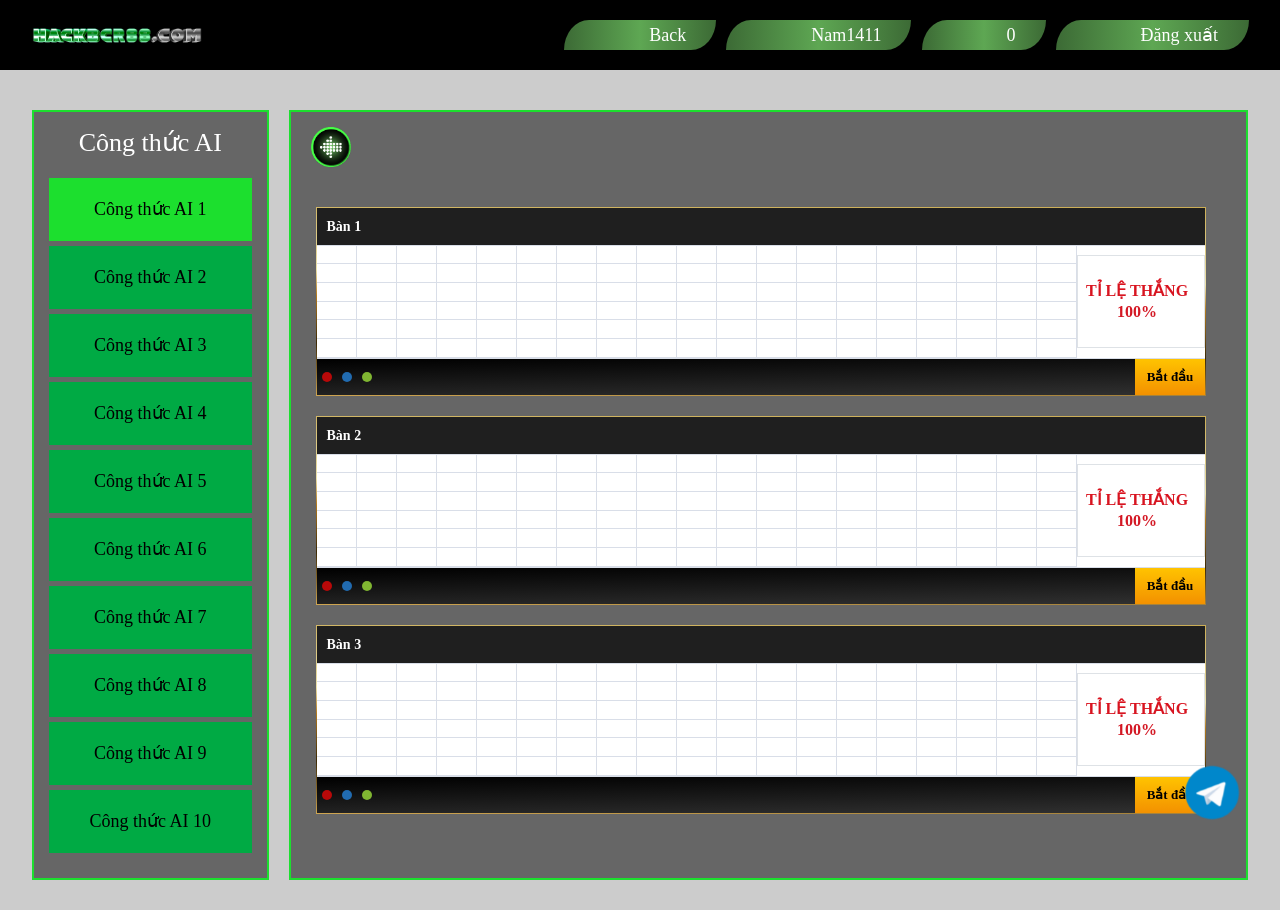
==== commit 65e4d0a9: "Organize website files and update navigation links Moves PHP and JSON data files to the root directo" ====
--- a/ae/index.html
+++ b/ae/index.html
@@ -13,17 +13,17 @@
     <meta name="csrf-token" content="j2qaukommEUIbNS4RiS00ySBDxadmakRrz9r3Wln">
 
     <!-- ---------------------------stylesheet---------------------- -->
-    <link rel="stylesheet" href="/css/bootstrap.min.css">
-    <link href="/css/font-awesome.min.css" rel="stylesheet">
-    <link rel="stylesheet" href="/css/owl.carousel.min.css">
-    <link rel="stylesheet" href="/css/owl.theme.default.min.css">
-	<link rel="stylesheet" href="/css/swal2.css">
-
-    <link rel="stylesheet" href="/css/main.css?v=1.0.3">
+    <link rel="stylesheet" href="/ae/css/bootstrap.min.css">
+    <link href="/ae/css/font-awesome.min.css" rel="stylesheet">
+    <link rel="stylesheet" href="/ae/css/owl.carousel.min.css">
+    <link rel="stylesheet" href="/ae/css/owl.theme.default.min.css">
+	<link rel="stylesheet" href="/ae/css/swal2.css">
+
+    <link rel="stylesheet" href="/ae/css/main.css?v=1.0.3">
     <!-- ---------------------------script---------------------- -->
-    <script src="/js/jquery-3.4.1.slim.min.js"></script>
-    <script src="/js/popper.min.js"></script>
-    <script src="/js/bootstrap.min.js"></script>
+    <script src="/ae/js/jquery-3.4.1.slim.min.js"></script>
+    <script src="/ae/js/popper.min.js"></script>
+    <script src="/ae/js/bootstrap.min.js"></script>
     <!-- Global site tag (gtag.js) - Google Analytics -->
     <script>
         window.dataLayer = window.dataLayer || [];
@@ -53,7 +53,7 @@
                 console.error('Error fetching baccarat data:', error);
             });
     </script>
-        <link rel="stylesheet" href="/css/lobby.css">
+        <link rel="stylesheet" href="/ae/css/lobby.css">
 </head>
 
 <body>
@@ -71,8 +71,8 @@
     <header>
     <div class="wrapper">
         <div class="logo">
-            <a href="/">
-                <img src="/images/logo.png" alt="">
+            <a href="/ae/">
+                <img src="/ae/images/logo.png" alt="">
             </a>
         </div>
         <div class="menu">
@@ -80,7 +80,7 @@
                     <p>Back</p>
                 </a>
                         <div class="menu_wrapper">
-                <a href="/" class="menu-item btn-home">
+                <a href="/ae/" class="menu-item btn-home">
                     <p>Trang chủ</p>
                 </a>
                 <div class="menu-item btn-user">
@@ -107,13 +107,13 @@
 </header>
 <div class="floating-btns">
 <!--    <a href="https://www.facebook.com/trumhack68" target="_blank">-->
-<!--        <img src="/images/whatsapp.png" alt="whatsapp-icon" style="width: 56px">-->
+<!--        <img src="/ae/images/whatsapp.png" alt="whatsapp-icon" style="width: 56px">-->
 <!--    </a>-->
     <a href="https://t.me/snipkjcrr88" target="_blank">
-        <img src="/images/telegram-icon.png" alt="telegram-icon" style="width: 56px">
+        <img src="/ae/images/telegram-icon.png" alt="telegram-icon" style="width: 56px">
     </a>
 <!--    <a href="https://zalo.me/0786808888" target="_blank">-->
-<!--        <img src="/images/zalo.png" alt="zalo-icon" style="width: 56px">-->
+<!--        <img src="/ae/images/zalo.png" alt="zalo-icon" style="width: 56px">-->
 <!--    </a>-->
 </div>
 <div class="model-group">
@@ -209,7 +209,7 @@
     <div class="main-content pd-site">
         <div class="selectRoom-container">
             <section class="sec-formula">
-    <a href="/" class="btn-back-mobile">
+    <a href="/ae/" class="btn-back-mobile">
         <p>Back</p>
     </a>
     <div class="sec-formula_wrapper">
@@ -257,11 +257,11 @@
 <!-- <div class="formula-div">
     <ul>
         <div class="text-center mt-5">
-            <img src="/images/formula_head.png" height="50">
+            <img src="/ae/images/formula_head.png" height="50">
         </div>
 
                     <li class="nav-item">
-                <a class="nav-link formula_btn" href="#" onclick="changeForType(1)">
+                <a class="nav-link formula_btn" href="/ae/ae#" onclick="changeForType(1)">
                     <div class="row text-center text-white">
                         <div class="col">
                             <span id="formula1" style="font-family:'Arial', san-serif;font-size: 100%;letter-spacing: 1px">
@@ -272,7 +272,7 @@
                 </a>
             </li>
                     <li class="nav-item">
-                <a class="nav-link formula_btn" href="#" onclick="changeForType(2)">
+                <a class="nav-link formula_btn" href="/ae/ae#" onclick="changeForType(2)">
                     <div class="row text-center text-white">
                         <div class="col">
                             <span id="formula2" style="font-family:'Arial', san-serif;font-size: 100%;letter-spacing: 1px">
@@ -283,7 +283,7 @@
                 </a>
             </li>
                     <li class="nav-item">
-                <a class="nav-link formula_btn" href="#" onclick="changeForType(3)">
+                <a class="nav-link formula_btn" href="/ae/ae#" onclick="changeForType(3)">
                     <div class="row text-center text-white">
                         <div class="col">
                             <span id="formula3" style="font-family:'Arial', san-serif;font-size: 100%;letter-spacing: 1px">
@@ -294,7 +294,7 @@
                 </a>
             </li>
                     <li class="nav-item">
-                <a class="nav-link formula_btn" href="#" onclick="changeForType(4)">
+                <a class="nav-link formula_btn" href="/ae/ae#" onclick="changeForType(4)">
                     <div class="row text-center text-white">
                         <div class="col">
                             <span id="formula4" style="font-family:'Arial', san-serif;font-size: 100%;letter-spacing: 1px">
@@ -305,7 +305,7 @@
                 </a>
             </li>
                     <li class="nav-item">
-                <a class="nav-link formula_btn" href="#" onclick="changeForType(5)">
+                <a class="nav-link formula_btn" href="/ae/ae#" onclick="changeForType(5)">
                     <div class="row text-center text-white">
                         <div class="col">
                             <span id="formula5" style="font-family:'Arial', san-serif;font-size: 100%;letter-spacing: 1px">
@@ -316,7 +316,7 @@
                 </a>
             </li>
                     <li class="nav-item">
-                <a class="nav-link formula_btn" href="#" onclick="changeForType(6)">
+                <a class="nav-link formula_btn" href="/ae/ae#" onclick="changeForType(6)">
                     <div class="row text-center text-white">
                         <div class="col">
                             <span id="formula6" style="font-family:'Arial', san-serif;font-size: 100%;letter-spacing: 1px">
@@ -327,7 +327,7 @@
                 </a>
             </li>
                     <li class="nav-item">
-                <a class="nav-link formula_btn" href="#" onclick="changeForType(7)">
+                <a class="nav-link formula_btn" href="/ae/ae#" onclick="changeForType(7)">
                     <div class="row text-center text-white">
                         <div class="col">
                             <span id="formula7" style="font-family:'Arial', san-serif;font-size: 100%;letter-spacing: 1px">
@@ -338,7 +338,7 @@
                 </a>
             </li>
                     <li class="nav-item">
-                <a class="nav-link formula_btn" href="#" onclick="changeForType(8)">
+                <a class="nav-link formula_btn" href="/ae/ae#" onclick="changeForType(8)">
                     <div class="row text-center text-white">
                         <div class="col">
                             <span id="formula8" style="font-family:'Arial', san-serif;font-size: 100%;letter-spacing: 1px">
@@ -349,7 +349,7 @@
                 </a>
             </li>
                     <li class="nav-item">
-                <a class="nav-link formula_btn" href="#" onclick="changeForType(9)">
+                <a class="nav-link formula_btn" href="/ae/ae#" onclick="changeForType(9)">
                     <div class="row text-center text-white">
                         <div class="col">
                             <span id="formula9" style="font-family:'Arial', san-serif;font-size: 100%;letter-spacing: 1px">
@@ -360,7 +360,7 @@
                 </a>
             </li>
                     <li class="nav-item">
-                <a class="nav-link formula_btn" href="#" onclick="changeForType(10)">
+                <a class="nav-link formula_btn" href="/ae/ae#" onclick="changeForType(10)">
                     <div class="row text-center text-white">
                         <div class="col">
                             <span id="formula10" style="font-family:'Arial', san-serif;font-size: 100%;letter-spacing: 1px">
@@ -394,10 +394,10 @@
 
             <section class="sec-selectRoom">
                 <div class="title">
-                <a href="/" class="menu-item btn-back">
-                    <img src="/images/arrow-back-ico.png" width="40px" />
+                <a href="/ae/" class="menu-item btn-back">
+                    <img src="/ae/images/arrow-back-ico.png" width="40px" />
                 </a>
-                    <a href="/" class="btn-close"></a>
+                    <a href="/ae/" class="btn-close"></a>
                 </div>
                 <div class="selectRoom_wrapper">
                     <div class="scrollBar">
@@ -406,8 +406,8 @@
                                 
                                         <div class="table_box" style="">
                                             <div class="photo position-relative d-none">
-                                                <img src="/images/sanh/1501160-3.jpg" alt="">
-                                                <img class="dealer-flag" src="/images/flags-Vietnam.png">
+                                                <img src="/ae/images/sanh/1501160-3.jpg" alt="">
+                                                <img class="dealer-flag" src="/ae/images/flags-Vietnam.png">
                                                 <p>Ran</p>
                                             </div>
                                             <div class="table_con" id="table-0">
@@ -415,7 +415,7 @@
                                                     <dt>Bàn 1</dt>
                                                     <dt class="text-right">
                                                         <div class="totalBetPlayer">
-                                                            <img src="[data-uri]" alt="">
+                                                            <img src="/ae/ae[data-uri]" alt="">
                                                             <span class="total-player"></span>
                                                         </div>
                                                     </dt>
@@ -604,8 +604,8 @@
                                 
                                         <div class="table_box" style="">
                                             <div class="photo position-relative d-none">
-                                                <img src="/images/sanh/1501160-3.jpg" alt="">
-                                                <img class="dealer-flag" src="/images/flags-Vietnam.png">
+                                                <img src="/ae/images/sanh/1501160-3.jpg" alt="">
+                                                <img class="dealer-flag" src="/ae/images/flags-Vietnam.png">
                                                 <p>Ran</p>
                                             </div>
                                             <div class="table_con" id="table-1">
@@ -613,7 +613,7 @@
                                                     <dt>Bàn 2</dt>
                                                     <dt class="text-right">
                                                         <div class="totalBetPlayer">
-                                                            <img src="[data-uri]" alt="">
+                                                            <img src="/ae/ae[data-uri]" alt="">
                                                             <span class="total-player"></span>
                                                         </div>
                                                     </dt>
@@ -802,8 +802,8 @@
                                 
                                         <div class="table_box" style="">
                                             <div class="photo position-relative d-none">
-                                                <img src="/images/sanh/1501160-3.jpg" alt="">
-                                                <img class="dealer-flag" src="/images/flags-Vietnam.png">
+                                                <img src="/ae/images/sanh/1501160-3.jpg" alt="">
+                                                <img class="dealer-flag" src="/ae/images/flags-Vietnam.png">
                                                 <p>Ran</p>
                                             </div>
                                             <div class="table_con" id="table-2">
@@ -811,7 +811,7 @@
                                                     <dt>Bàn 3</dt>
                                                     <dt class="text-right">
                                                         <div class="totalBetPlayer">
-                                                            <img src="[data-uri]" alt="">
+                                                            <img src="/ae/ae[data-uri]" alt="">
                                                             <span class="total-player"></span>
                                                         </div>
                                                     </dt>
@@ -1000,8 +1000,8 @@
                                 
                                         <div class="table_box" style="">
                                             <div class="photo position-relative d-none">
-                                                <img src="/images/sanh/1501160-3.jpg" alt="">
-                                                <img class="dealer-flag" src="/images/flags-Vietnam.png">
+                                                <img src="/ae/images/sanh/1501160-3.jpg" alt="">
+                                                <img class="dealer-flag" src="/ae/images/flags-Vietnam.png">
                                                 <p>Ran</p>
                                             </div>
                                             <div class="table_con" id="table-3">
@@ -1009,7 +1009,7 @@
                                                     <dt>Bàn 4</dt>
                                                     <dt class="text-right">
                                                         <div class="totalBetPlayer">
-                                                            <img src="[data-uri]" alt="">
+                                                            <img src="/ae/ae[data-uri]" alt="">
                                                             <span class="total-player"></span>
                                                         </div>
                                                     </dt>
@@ -1198,8 +1198,8 @@
                                 
                                         <div class="table_box" style="">
                                             <div class="photo position-relative d-none">
-                                                <img src="/images/sanh/1501160-3.jpg" alt="">
-                                                <img class="dealer-flag" src="/images/flags-Vietnam.png">
+                                                <img src="/ae/images/sanh/1501160-3.jpg" alt="">
+                                                <img class="dealer-flag" src="/ae/images/flags-Vietnam.png">
                                                 <p>Ran</p>
                                             </div>
                                             <div class="table_con" id="table-4">
@@ -1207,7 +1207,7 @@
                                                     <dt>Bàn 5</dt>
                                                     <dt class="text-right">
                                                         <div class="totalBetPlayer">
-                                                            <img src="[data-uri]" alt="">
+                                                            <img src="/ae/ae[data-uri]" alt="">
                                                             <span class="total-player"></span>
                                                         </div>
                                                     </dt>
@@ -1396,8 +1396,8 @@
                                 
                                         <div class="table_box" style="">
                                             <div class="photo position-relative d-none">
-                                                <img src="/images/sanh/1501160-3.jpg" alt="">
-                                                <img class="dealer-flag" src="/images/flags-Vietnam.png">
+                                                <img src="/ae/images/sanh/1501160-3.jpg" alt="">
+                                                <img class="dealer-flag" src="/ae/images/flags-Vietnam.png">
                                                 <p>Ran</p>
                                             </div>
                                             <div class="table_con" id="table-5">
@@ -1405,7 +1405,7 @@
                                                     <dt>Bàn 6</dt>
                                                     <dt class="text-right">
                                                         <div class="totalBetPlayer">
-                                                            <img src="[data-uri]" alt="">
+                                                            <img src="/ae/ae[data-uri]" alt="">
                                                             <span class="total-player"></span>
                                                         </div>
                                                     </dt>
@@ -1594,8 +1594,8 @@
                                 
                                         <div class="table_box" style="">
                                             <div class="photo position-relative d-none">
-                                                <img src="/images/sanh/1501160-3.jpg" alt="">
-                                                <img class="dealer-flag" src="/images/flags-Vietnam.png">
+                                                <img src="/ae/images/sanh/1501160-3.jpg" alt="">
+                                                <img class="dealer-flag" src="/ae/images/flags-Vietnam.png">
                                                 <p>Ran</p>
                                             </div>
                                             <div class="table_con" id="table-6">
@@ -1603,7 +1603,7 @@
                                                     <dt>Bàn 7</dt>
                                                     <dt class="text-right">
                                                         <div class="totalBetPlayer">
-                                                            <img src="[data-uri]" alt="">
+                                                            <img src="/ae/ae[data-uri]" alt="">
                                                             <span class="total-player"></span>
                                                         </div>
                                                     </dt>
@@ -1792,8 +1792,8 @@
                                 
                                         <div class="table_box" style="">
                                             <div class="photo position-relative d-none">
-                                                <img src="/images/sanh/1501160-3.jpg" alt="">
-                                                <img class="dealer-flag" src="/images/flags-Vietnam.png">
+                                                <img src="/ae/images/sanh/1501160-3.jpg" alt="">
+                                                <img class="dealer-flag" src="/ae/images/flags-Vietnam.png">
                                                 <p>Ran</p>
                                             </div>
                                             <div class="table_con" id="table-7">
@@ -1801,7 +1801,7 @@
                                                     <dt>Bàn 8</dt>
                                                     <dt class="text-right">
                                                         <div class="totalBetPlayer">
-                                                            <img src="[data-uri]" alt="">
+                                                            <img src="/ae/ae[data-uri]" alt="">
                                                             <span class="total-player"></span>
                                                         </div>
                                                     </dt>
@@ -1990,8 +1990,8 @@
                                 
                                         <div class="table_box" style="">
                                             <div class="photo position-relative d-none">
-                                                <img src="/images/sanh/1501160-3.jpg" alt="">
-                                                <img class="dealer-flag" src="/images/flags-Vietnam.png">
+                                                <img src="/ae/images/sanh/1501160-3.jpg" alt="">
+                                                <img class="dealer-flag" src="/ae/images/flags-Vietnam.png">
                                                 <p>Ran</p>
                                             </div>
                                             <div class="table_con" id="table-8">
@@ -1999,7 +1999,7 @@
                                                     <dt>Bàn 9</dt>
                                                     <dt class="text-right">
                                                         <div class="totalBetPlayer">
-                                                            <img src="[data-uri]" alt="">
+                                                            <img src="/ae/ae[data-uri]" alt="">
                                                             <span class="total-player"></span>
                                                         </div>
                                                     </dt>
@@ -2188,8 +2188,8 @@
                                 
                                         <div class="table_box" style="">
                                             <div class="photo position-relative d-none">
-                                                <img src="/images/sanh/1501160-3.jpg" alt="">
-                                                <img class="dealer-flag" src="/images/flags-Vietnam.png">
+                                                <img src="/ae/images/sanh/1501160-3.jpg" alt="">
+                                                <img class="dealer-flag" src="/ae/images/flags-Vietnam.png">
                                                 <p>Ran</p>
                                             </div>
                                             <div class="table_con" id="table-9">
@@ -2197,7 +2197,7 @@
                                                     <dt>Bàn 10</dt>
                                                     <dt class="text-right">
                                                         <div class="totalBetPlayer">
-                                                            <img src="[data-uri]" alt="">
+                                                            <img src="/ae/ae[data-uri]" alt="">
                                                             <span class="total-player"></span>
                                                         </div>
                                                     </dt>
@@ -2386,8 +2386,8 @@
                                 
                                         <div class="table_box" style="">
                                             <div class="photo position-relative d-none">
-                                                <img src="/images/sanh/1501160-3.jpg" alt="">
-                                                <img class="dealer-flag" src="/images/flags-Vietnam.png">
+                                                <img src="/ae/images/sanh/1501160-3.jpg" alt="">
+                                                <img class="dealer-flag" src="/ae/images/flags-Vietnam.png">
                                                 <p>Ran</p>
                                             </div>
                                             <div class="table_con" id="table-10">
@@ -2395,7 +2395,7 @@
                                                     <dt>Bàn C01</dt>
                                                     <dt class="text-right">
                                                         <div class="totalBetPlayer">
-                                                            <img src="[data-uri]" alt="">
+                                                            <img src="/ae/ae[data-uri]" alt="">
                                                             <span class="total-player"></span>
                                                         </div>
                                                     </dt>
@@ -2584,8 +2584,8 @@
                                 
                                         <div class="table_box" style="">
                                             <div class="photo position-relative d-none">
-                                                <img src="/images/sanh/1501160-3.jpg" alt="">
-                                                <img class="dealer-flag" src="/images/flags-Vietnam.png">
+                                                <img src="/ae/images/sanh/1501160-3.jpg" alt="">
+                                                <img class="dealer-flag" src="/ae/images/flags-Vietnam.png">
                                                 <p>Ran</p>
                                             </div>
                                             <div class="table_con" id="table-11">
@@ -2593,7 +2593,7 @@
                                                     <dt>Bàn C02</dt>
                                                     <dt class="text-right">
                                                         <div class="totalBetPlayer">
-                                                            <img src="[data-uri]" alt="">
+                                                            <img src="/ae/ae[data-uri]" alt="">
                                                             <span class="total-player"></span>
                                                         </div>
                                                     </dt>
@@ -2782,8 +2782,8 @@
                                 
                                         <div class="table_box" style="">
                                             <div class="photo position-relative d-none">
-                                                <img src="/images/sanh/1501160-3.jpg" alt="">
-                                                <img class="dealer-flag" src="/images/flags-Vietnam.png">
+                                                <img src="/ae/images/sanh/1501160-3.jpg" alt="">
+                                                <img class="dealer-flag" src="/ae/images/flags-Vietnam.png">
                                                 <p>Ran</p>
                                             </div>
                                             <div class="table_con" id="table-12">
@@ -2791,7 +2791,7 @@
                                                     <dt>Bàn C03</dt>
                                                     <dt class="text-right">
                                                         <div class="totalBetPlayer">
-                                                            <img src="[data-uri]" alt="">
+                                                            <img src="/ae/ae[data-uri]" alt="">
                                                             <span class="total-player"></span>
                                                         </div>
                                                     </dt>
@@ -2980,8 +2980,8 @@
                                 
                                         <div class="table_box" style="">
                                             <div class="photo position-relative d-none">
-                                                <img src="/images/sanh/1501160-3.jpg" alt="">
-                                                <img class="dealer-flag" src="/images/flags-Vietnam.png">
+                                                <img src="/ae/images/sanh/1501160-3.jpg" alt="">
+                                                <img class="dealer-flag" src="/ae/images/flags-Vietnam.png">
                                                 <p>Ran</p>
                                             </div>
                                             <div class="table_con" id="table-13">
@@ -2989,7 +2989,7 @@
                                                     <dt>Bàn C04</dt>
                                                     <dt class="text-right">
                                                         <div class="totalBetPlayer">
-                                                            <img src="[data-uri]" alt="">
+                                                            <img src="/ae/ae[data-uri]" alt="">
                                                             <span class="total-player"></span>
                                                         </div>
                                                     </dt>
@@ -3178,8 +3178,8 @@
                                 
                                         <div class="table_box" style="">
                                             <div class="photo position-relative d-none">
-                                                <img src="/images/sanh/1501160-3.jpg" alt="">
-                                                <img class="dealer-flag" src="/images/flags-Vietnam.png">
+                                                <img src="/ae/images/sanh/1501160-3.jpg" alt="">
+                                                <img class="dealer-flag" src="/ae/images/flags-Vietnam.png">
                                                 <p>Ran</p>
                                             </div>
                                             <div class="table_con" id="table-14">
@@ -3187,7 +3187,7 @@
                                                     <dt>Bàn C05</dt>
                                                     <dt class="text-right">
                                                         <div class="totalBetPlayer">
-                                                            <img src="[data-uri]" alt="">
+                                                            <img src="/ae/ae[data-uri]" alt="">
                                                             <span class="total-player"></span>
                                                         </div>
                                                     </dt>
@@ -3376,8 +3376,8 @@
                                 
                                         <div class="table_box" style="">
                                             <div class="photo position-relative d-none">
-                                                <img src="/images/sanh/1501160-3.jpg" alt="">
-                                                <img class="dealer-flag" src="/images/flags-Vietnam.png">
+                                                <img src="/ae/images/sanh/1501160-3.jpg" alt="">
+                                                <img class="dealer-flag" src="/ae/images/flags-Vietnam.png">
                                                 <p>Ran</p>
                                             </div>
                                             <div class="table_con" id="table-15">
@@ -3385,7 +3385,7 @@
                                                     <dt>Bàn C06</dt>
                                                     <dt class="text-right">
                                                         <div class="totalBetPlayer">
-                                                            <img src="[data-uri]" alt="">
+                                                            <img src="/ae/ae[data-uri]" alt="">
                                                             <span class="total-player"></span>
                                                         </div>
                                                     </dt>
@@ -3574,8 +3574,8 @@
                                 
                                         <div class="table_box" style="">
                                             <div class="photo position-relative d-none">
-                                                <img src="/images/sanh/1501160-3.jpg" alt="">
-                                                <img class="dealer-flag" src="/images/flags-Vietnam.png">
+                                                <img src="/ae/images/sanh/1501160-3.jpg" alt="">
+                                                <img class="dealer-flag" src="/ae/images/flags-Vietnam.png">
                                                 <p>Ran</p>
                                             </div>
                                             <div class="table_con" id="table-16">
@@ -3583,7 +3583,7 @@
                                                     <dt>Bàn C07</dt>
                                                     <dt class="text-right">
                                                         <div class="totalBetPlayer">
-                                                            <img src="[data-uri]" alt="">
+                                                            <img src="/ae/ae[data-uri]" alt="">
                                                             <span class="total-player"></span>
                                                         </div>
                                                     </dt>
@@ -3772,8 +3772,8 @@
                                 
                                         <div class="table_box" style="">
                                             <div class="photo position-relative d-none">
-                                                <img src="/images/sanh/1501160-3.jpg" alt="">
-                                                <img class="dealer-flag" src="/images/flags-Vietnam.png">
+                                                <img src="/ae/images/sanh/1501160-3.jpg" alt="">
+                                                <img class="dealer-flag" src="/ae/images/flags-Vietnam.png">
                                                 <p>Ran</p>
                                             </div>
                                             <div class="table_con" id="table-17">
@@ -3781,7 +3781,7 @@
                                                     <dt>Bàn C08</dt>
                                                     <dt class="text-right">
                                                         <div class="totalBetPlayer">
-                                                            <img src="[data-uri]" alt="">
+                                                            <img src="/ae/ae[data-uri]" alt="">
                                                             <span class="total-player"></span>
                                                         </div>
                                                     </dt>
@@ -3970,8 +3970,8 @@
                                 
                                         <div class="table_box" style="">
                                             <div class="photo position-relative d-none">
-                                                <img src="/images/sanh/1501160-3.jpg" alt="">
-                                                <img class="dealer-flag" src="/images/flags-Vietnam.png">
+                                                <img src="/ae/images/sanh/1501160-3.jpg" alt="">
+                                                <img class="dealer-flag" src="/ae/images/flags-Vietnam.png">
                                                 <p>Ran</p>
                                             </div>
                                             <div class="table_con" id="table-18">
@@ -3979,7 +3979,7 @@
                                                     <dt>Bàn C09</dt>
                                                     <dt class="text-right">
                                                         <div class="totalBetPlayer">
-                                                            <img src="[data-uri]" alt="">
+                                                            <img src="/ae/ae[data-uri]" alt="">
                                                             <span class="total-player"></span>
                                                         </div>
                                                     </dt>
@@ -4168,8 +4168,8 @@
                                 
                                         <div class="table_box" style="">
                                             <div class="photo position-relative d-none">
-                                                <img src="/images/sanh/1501160-3.jpg" alt="">
-                                                <img class="dealer-flag" src="/images/flags-Vietnam.png">
+                                                <img src="/ae/images/sanh/1501160-3.jpg" alt="">
+                                                <img class="dealer-flag" src="/ae/images/flags-Vietnam.png">
                                                 <p>Ran</p>
                                             </div>
                                             <div class="table_con" id="table-19">
@@ -4177,7 +4177,7 @@
                                                     <dt>Bàn C10</dt>
                                                     <dt class="text-right">
                                                         <div class="totalBetPlayer">
-                                                            <img src="[data-uri]" alt="">
+                                                            <img src="/ae/ae[data-uri]" alt="">
                                                             <span class="total-player"></span>
                                                         </div>
                                                     </dt>
@@ -4366,8 +4366,8 @@
                                 
                                         <div class="table_box" style="">
                                             <div class="photo position-relative d-none">
-                                                <img src="/images/sanh/1501160-3.jpg" alt="">
-                                                <img class="dealer-flag" src="/images/flags-Vietnam.png">
+                                                <img src="/ae/images/sanh/1501160-3.jpg" alt="">
+                                                <img class="dealer-flag" src="/ae/images/flags-Vietnam.png">
                                                 <p>Ran</p>
                                             </div>
                                             <div class="table_con" id="table-20">
@@ -4375,7 +4375,7 @@
                                                     <dt>Bàn C11</dt>
                                                     <dt class="text-right">
                                                         <div class="totalBetPlayer">
-                                                            <img src="[data-uri]" alt="">
+                                                            <img src="/ae/ae[data-uri]" alt="">
                                                             <span class="total-player"></span>
                                                         </div>
                                                     </dt>
@@ -4564,8 +4564,8 @@
                                 
                                         <div class="table_box" style="">
                                             <div class="photo position-relative d-none">
-                                                <img src="/images/sanh/1501160-3.jpg" alt="">
-                                                <img class="dealer-flag" src="/images/flags-Vietnam.png">
+                                                <img src="/ae/images/sanh/1501160-3.jpg" alt="">
+                                                <img class="dealer-flag" src="/ae/images/flags-Vietnam.png">
                                                 <p>Ran</p>
                                             </div>
                                             <div class="table_con" id="table-21">
@@ -4573,7 +4573,7 @@
                                                     <dt>Bàn C12</dt>
                                                     <dt class="text-right">
                                                         <div class="totalBetPlayer">
-                                                            <img src="[data-uri]" alt="">
+                                                            <img src="/ae/ae[data-uri]" alt="">
                                                             <span class="total-player"></span>
                                                         </div>
                                                     </dt>
@@ -4762,8 +4762,8 @@
                                 
                                         <div class="table_box" style="">
                                             <div class="photo position-relative d-none">
-                                                <img src="/images/sanh/1501160-3.jpg" alt="">
-                                                <img class="dealer-flag" src="/images/flags-Vietnam.png">
+                                                <img src="/ae/images/sanh/1501160-3.jpg" alt="">
+                                                <img class="dealer-flag" src="/ae/images/flags-Vietnam.png">
                                                 <p>Ran</p>
                                             </div>
                                             <div class="table_con" id="table-22">
@@ -4771,7 +4771,7 @@
                                                     <dt>Bàn C13</dt>
                                                     <dt class="text-right">
                                                         <div class="totalBetPlayer">
-                                                            <img src="[data-uri]" alt="">
+                                                            <img src="/ae/ae[data-uri]" alt="">
                                                             <span class="total-player"></span>
                                                         </div>
                                                     </dt>
@@ -4960,8 +4960,8 @@
                                 
                                         <div class="table_box" style="">
                                             <div class="photo position-relative d-none">
-                                                <img src="/images/sanh/1501160-3.jpg" alt="">
-                                                <img class="dealer-flag" src="/images/flags-Vietnam.png">
+                                                <img src="/ae/images/sanh/1501160-3.jpg" alt="">
+                                                <img class="dealer-flag" src="/ae/images/flags-Vietnam.png">
                                                 <p>Ran</p>
                                             </div>
                                             <div class="table_con" id="table-23">
@@ -4969,7 +4969,7 @@
                                                     <dt>Bàn C14</dt>
                                                     <dt class="text-right">
                                                         <div class="totalBetPlayer">
-                                                            <img src="[data-uri]" alt="">
+                                                            <img src="/ae/ae[data-uri]" alt="">
                                                             <span class="total-player"></span>
                                                         </div>
                                                     </dt>
@@ -5158,8 +5158,8 @@
                                 
                                         <div class="table_box" style="">
                                             <div class="photo position-relative d-none">
-                                                <img src="/images/sanh/1501160-3.jpg" alt="">
-                                                <img class="dealer-flag" src="/images/flags-Vietnam.png">
+                                                <img src="/ae/images/sanh/1501160-3.jpg" alt="">
+                                                <img class="dealer-flag" src="/ae/images/flags-Vietnam.png">
                                                 <p>Ran</p>
                                             </div>
                                             <div class="table_con" id="table-24">
@@ -5167,7 +5167,7 @@
                                                     <dt>Bàn C15</dt>
                                                     <dt class="text-right">
                                                         <div class="totalBetPlayer">
-                                                            <img src="[data-uri]